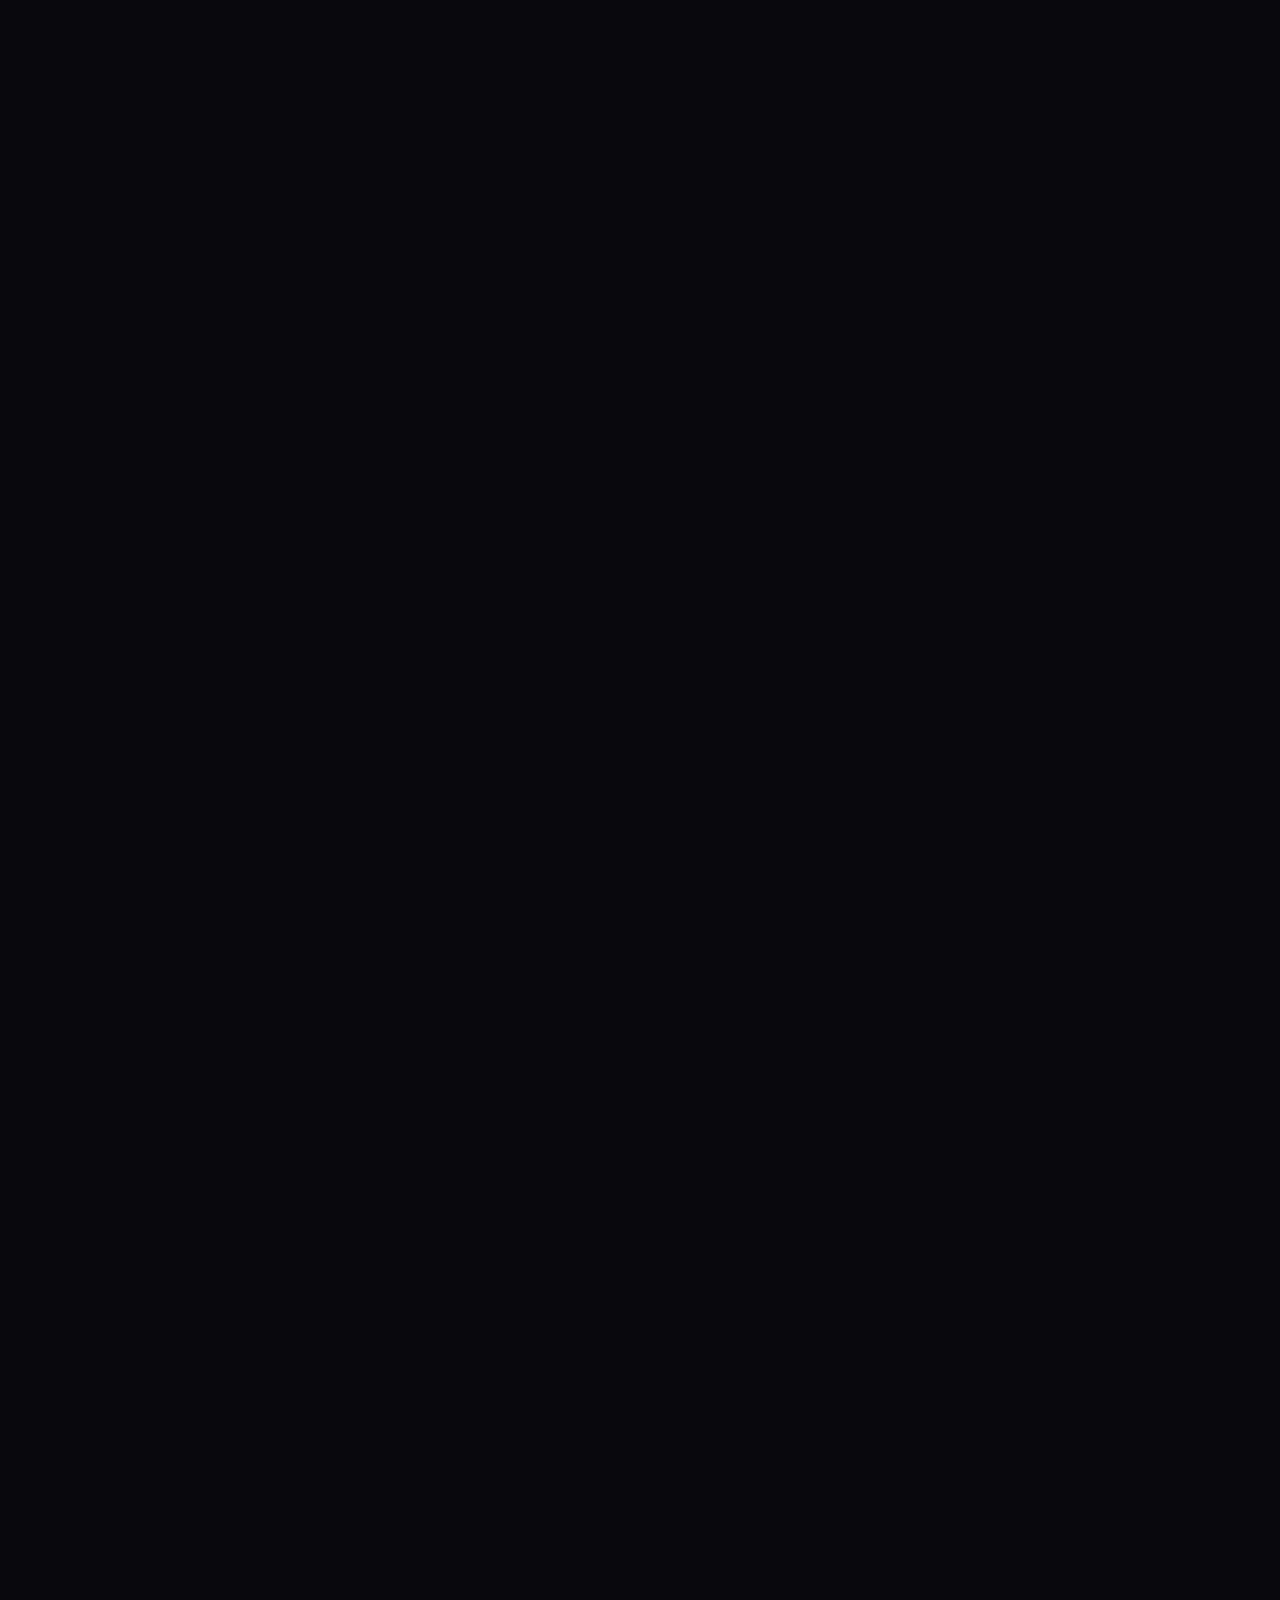
==== about-us.html @ 2cd02dc8 "template" ====
<!DOCTYPE html>
<html lang="en">

<!-- Mirrored from demo.shadow-themes.com/html/bringer/about-us.html by HTTrack Website Copier/3.x [XR&CO'2014], Tue, 04 Mar 2025 05:10:48 GMT -->
<head>
    <meta charset="UTF-8">
    <meta name="viewport" content="width=device-width, initial-scale=1.0">

    <!-- Page Title -->
    <title>Bringer | About Us</title>

    <!-- Google Fonts -->
    <link href="https://fonts.googleapis.com/css2?family=Inter:wght@400;600&amp;display=swap" rel="stylesheet">
    <!-- Config -->
    <link type="text/css" rel="stylesheet" href="css/config.css">
    <!-- Libraries -->
    <link type="text/css" rel="stylesheet" href="css/libs.css">
    <!-- Template Styles -->
    <link type="text/css" rel="stylesheet" href="css/style.css">
    <!-- Responsive -->
    <link type="text/css" rel="stylesheet" href="css/responsive.css">

    <!-- Favicon -->
    <link rel="icon" href="img/favicon.png" sizes="32x32">
</head>
<body>
    <!-- Header -->
    <header id="bringer-header" class="is-frosted is-sticky" data-appear="fade-down" data-unload="fade-up">
        <!-- Desktop Header -->
        <div class="bringer-header-inner">
            <!-- Header Logo -->
            <div class="bringer-header-lp">
                <a href="index-2.html" class="bringer-logo">
                    <img src="img/logo.png" alt="bringer." width="88" height="24">
                </a>
            </div>
            <!-- Main Menu -->
            <div class="bringer-header-mp">
                <nav class="bringer-nav">
                    <ul class="main-menu" data-stagger-appear="fade-down" data-stagger-delay="75">
                        <li>
                            <a href="#">Home</a>
                            <ul class="sub-menu">
                                <li>
                                    <a href="index.html">Home 01</a>
                                </li>
                                <li>
                                    <a href="home02.html">Home 02</a>
                                </li>
                                <li>
                                    <a href="home03.html">Home 03</a>
                                </li>
                                <li>
                                    <a href="home04.html">Home 04</a>
                                </li>
                                <li>
                                    <a href="home05.html">Home 05</a>
                                </li>
                                <li>
                                    <a href="home06.html">Home 06</a>
                                </li>
                                <li>
                                    <a href="home07.html">Home 07</a>
                                </li>
                                <li>
                                    <a href="home08.html">Home 08</a>
                                </li>
                            </ul>
                        </li>
                        <li class="current-menu-parent">
                            <a href="#">About Us</a>
                            <ul class="sub-menu">
                                <li class="current-menu-item">
                                    <a href="about-us.html">About Us</a>
                                </li>
                                <li>
                                    <a href="about-me.html">About Me</a>
                                </li>
                                <li>
                                    <a href="team-member.html">Team Member</a>
                                </li>
                            </ul>
                        </li>
                        <li>
                            <a href="#">Pages</a>
                            <ul class="sub-menu">
                                <li>
                                    <a href="services.html">Our Services</a>
                                </li>
                                <li>
                                    <a href="service-details.html">Service Details</a>
                                </li>
                                <li>
                                    <a href="pricing.html">Pricing</a>
                                </li>
                                <li>
                                    <a href="faq.html">F.A.Q.</a>
                                </li>
                                <li>
                                    <a href="testimonials.html">Testimonials</a>
                                </li>
                            </ul>
                        </li>
                        <li>
                            <a href="#">Portfolio</a>
                            <ul class="sub-menu">
                                <li>
                                    <a href="portfolio-infinite-list.html">Infinite List</a>
                                </li>
                                <li>
                                    <a href="portfolio-slider.html">Slider</a>
                                </li>
                                <li>
                                    <a href="portfolio-column.html">Column Cards</a>
                                </li>
                                <li>
                                    <a href="portfolio-grid.html">Classic Grid</a>
                                </li>
                                <li class="bringer-menu-divider"></li>
                                <li>
                                    <a href="portfolio-post01.html">Portfolio Details 01</a>
                                </li>
                                <li>
                                    <a href="portfolio-post02.html">Portfolio Details 02</a>
                                </li>
                                <li>
                                    <a href="portfolio-post03.html">Portfolio Details 03</a>
                                </li>
                            </ul>
                        </li>
                        <li>
                            <a href="contacts.html">Contacts</a>
                        </li>
                    </ul>
                </nav>
            </div>
            <!-- Header Button -->
            <div class="bringer-header-rp">
                <a href="contacts.html" class="bringer-button">Get a FREE Quote</a>
            </div>
        </div>
        <!-- Mobile Header -->
        <div class="bringer-mobile-header-inner">
            <a href="index-2.html" class="bringer-logo">
                <img src="img/logo.png" alt="bringer." width="88" height="24">
            </a>
            <a href="#" class="bringer-mobile-menu-toggler">
                <i class="bringer-menu-toggler-icon">
                    <span></span>
                    <span></span>
                    <span></span>
                </i>
            </a>
        </div>
    </header>

    <!-- Page Main -->
    <main id="bringer-main">
        <div class="stg-container">
            <!-- Section: Page Title -->
            <section class="backlight-bottom">
                <div class="stg-row">
                    <div class="stg-col-6 stg-offset-3 align-center stg-tp-col-10 stg-tp-offset-1">
                        <h1 class="bringer-page-title" data-appear="fade-up" data-unload="fade-up">About Us</h1>
                        <p class="bringer-large-text" data-split-appear="fade-up" data-split-unload="fade-up" data-delay="100">We are a passionate team of designers and developers Who believe 👽 in the power ⚡ of creativity.</p>
                    </div>
                </div>
            </section>

            <!-- Section: About Us -->
            <section class="divider-bottom">
                <div class="bringer-parallax-media stg-bottom-gap-l" data-appear="fade-up" data-delay="200" data-unload="fade-up">
                    <img class="bringer-lazy" src="img/null.png" data-src="img/inner-pages/about-us.jpg" alt="About Bringer" width="1920" height="960">
                </div>
                <div class="stg-row stg-large-gap stg-tp-normal-gap">
                    <div class="stg-col-6 stg-vertical-space-between stg-tp-bottom-gap-l" data-unload="fade-left">
                        <h2 data-split-appear="fade-up">Igniting brands that spark movements.</h2>
                        <div class="align-right" data-appear="fade-right">
                            <a href="portfolio-infinite-list.html" class="bringer-icon-link">
                                <div class="bringer-icon-link-content">
                                    <h6>
                                        Unleash your
                                        <br>
                                        Brand's potential
                                    </h6>
                                    <span class="bringer-label">Explore our work</span>
                                </div>
                                <div class="bringer-icon-wrap">
                                    <i class="bringer-icon bringer-icon-explore"></i>
                                </div>
                            </a><!-- .bringer-icon-link -->
                        </div>
                    </div>
                    <div class="stg-col-6" data-appear="fade-left" data-unload="fade-right" data-delay="100">
                        <p class="bringer-large-text">We help creative agencies, designers, and other creative people to connect with potential clients.</p>
                        <p>We're not just creatives; we're brand-whisperers, storytellers, and digital alchemists. We take your vision, infuse it with our spark, and craft unforgettable experiences that ignite imaginations and leave audiences begging for more. At Bringer, we don't just build brands, we build movements.</p>
                        <p>We are a team of passionate and experienced designers, developers, and marketers who specialize in helping businesses of all sizes achieve their goals. We believe that creativity is the key to success, and we are committed to helping our clients unleash their full potential.</p>
                        <p>We believe in the power of creativity. We help creative professionals create a strong online presence that showcases their work and tells their story.</p>
                    </div>
                </div>
            </section>

            <!-- Section: Team -->
            <section>
                <!-- Section Title -->
                <div class="stg-row bringer-section-title">
                    <div class="stg-col-8 stg-offset-2 stg-tp-col-10 stg-tp-offset-1">
                        <div class="align-center">
                            <h2 data-appear="fade-up" data-unload="fade-up">Meet the Team</h2>
                            <p class="bringer-large-text" data-split-appear="fade-up" data-split-unload="fade-up" data-delay="100">We are a team of passionate and experienced designers, developers, and marketers who specialize in helping businesses achieve their goals.</p>
                        </div>
                    </div>
                </div>
                <!-- Team Carousel -->
                <div class="swiper bringer-carousel" data-appear="fade-up" data-delay="200" data-tp-centered="0" data-unload="fade-up">
                    <div class="swiper-wrapper">
                        <!-- Carousel Item -->
                        <div class="bringer-block bringer-carousel-card swiper-slide">
                            <div class="bringer-carousel-card-image">
                                <img class="bringer-lazy" src="img/null.png" data-src="img/team/team01-thmb.jpg" alt="Elizabeth Riley" width="600" height="900">
                            </div>
                            <div class="bringer-carousel-card-footer">
                                <div class="bringer-carousel-card-title">
                                    <span class="bringer-meta">CEO, Founder</span>
                                    <h6>Elizabeth Riley</h6>
                                </div>
                                <span class="bringer-icon bringer-icon-explore"></span>
                            </div>
                            <a href="team-member.html"></a>
                        </div><!-- .bringer-carousel-card -->
                        <!-- Carousel Item -->
                        <div class="bringer-block bringer-carousel-card swiper-slide">
                            <div class="bringer-carousel-card-image">
                                <img class="bringer-lazy" src="img/null.png" data-src="img/team/team02-thmb.jpg" alt="John Belrose" width="600" height="900">
                            </div>
                            <div class="bringer-carousel-card-footer">
                                <div class="bringer-carousel-card-title">
                                    <span class="bringer-meta">Concept Artist</span>
                                    <h6>John Belrose</h6>
                                </div>
                                <span class="bringer-icon bringer-icon-explore"></span>
                            </div>
                            <a href="team-member.html"></a>
                        </div><!-- .bringer-carousel-card -->
                        <!-- Carousel Item -->
                        <div class="bringer-block bringer-carousel-card swiper-slide">
                            <div class="bringer-carousel-card-image">
                                <img class="bringer-lazy" src="img/null.png" data-src="img/team/team03-thmb.jpg" alt="Sonya Altena" width="600" height="900">
                            </div>
                            <div class="bringer-carousel-card-footer">
                                <div class="bringer-carousel-card-title">
                                    <span class="bringer-meta">Client Manager</span>
                                    <h6>Sonya Altena</h6>
                                </div>
                                <span class="bringer-icon bringer-icon-explore"></span>
                            </div>
                            <a href="team-member.html"></a>
                        </div><!-- .bringer-carousel-card -->
                        <!-- Carousel Item -->
                        <div class="bringer-block bringer-carousel-card swiper-slide">
                            <div class="bringer-carousel-card-image">
                                <img class="bringer-lazy" src="img/null.png" data-src="img/team/team04-thmb.jpg" alt="Nikolas Rome" width="600" height="900">
                            </div>
                            <div class="bringer-carousel-card-footer">
                                <div class="bringer-carousel-card-title">
                                    <span class="bringer-meta">Developer</span>
                                    <h6>Nikolas Rome</h6>
                                </div>
                                <span class="bringer-icon bringer-icon-explore"></span>
                            </div>
                            <a href="team-member.html"></a>
                        </div><!-- .bringer-carousel-card -->
                        <!-- Carousel Item -->
                        <div class="bringer-block bringer-carousel-card swiper-slide">
                            <div class="bringer-carousel-card-image">
                                <img class="bringer-lazy" src="img/null.png" data-src="img/team/team05-thmb.jpg" alt="Candy Tittensor" width="600" height="900">
                            </div>
                            <div class="bringer-carousel-card-footer">
                                <div class="bringer-carousel-card-title">
                                    <span class="bringer-meta">Design Artist</span>
                                    <h6>Candy Tittensor</h6>
                                </div>
                                <span class="bringer-icon bringer-icon-explore"></span>
                            </div>
                            <a href="team-member.html"></a>
                        </div><!-- .bringer-carousel-card -->
                    </div>
                    <!-- Pagination -->
                    <div class="swiper-pagination bringer-dots"></div>
                </div><!-- .bringer-carousel -->
            </section>

            <!-- Section: Our Story -->
            <section class="backlight-top">
                <div class="stg-row stg-large-gap stg-m-normal-gap">
                    <div class="stg-col-6 stg-tp-bottom-gap-l stg-m-bottom-gap" data-appear="fade-right" data-unload="fade-left">
                        <div class="bringer-parallax-media">
                            <img class="bringer-lazy" src="img/null.png" data-src="img/home/about02.jpg" alt="Our Story" width="960" height="960">
                        </div>
                    </div>
                    <div class="stg-col-6 stg-vertical-space-between" data-appear="fade-left" data-unload="fade-right">
                        <div>
                            <h2>From passion project To brand catalyst</h2>
                            <p class="bringer-large-text">Bringer wasn't born in a boardroom; it was born in a coffee shop, fueled by late-night brainstorming and a shared belief in the power of creativity.</p>
                            <p>We saw a digital landscape filled with noise and sameness, and we knew we had the spark to ignite something different. Today, we're a team of passionate storytellers, designers, and strategists who bring brands to life with vibrant visuals, captivating narratives, and data-driven campaigns.</p>
                        </div>
                        <a href="contacts.html" class="bringer-icon-link">
                            <div class="bringer-icon-wrap">
                                <i class="bringer-icon bringer-icon-explore"></i>
                            </div>
                            <div class="bringer-icon-link-content">
                                <h6>
                                    Join the
                                    <br>
                                    Movement
                                </h6>
                                <span class="bringer-label">Tell your story</span>
                            </div>
                        </a><!-- .bringer-icon-link -->
                    </div>
                </div>
            </section>

            <!-- Section: Services -->
            <section class="backlight-bottom divider-top">
                <!-- Section Intro -->
                <div class="stg-row stg-large-gap stg-bottom-gap-l">
                    <div class="stg-col-6 stg-tp-col-8 stg-tp-bottom-gap-l" data-unload="fade-left">
                        <h2 data-split-appear="fade-up">Unleashing the full spectrum of magic</h2>
                    </div>
                    <div class="stg-col-6 stg-tp-col-9 stg-tp-offset-3" data-unload="fade-right">
                        <p class="bringer-large-text" data-split-appear="fade-up" data-delay="100">We offer a wide range of creative services to help businesses of all sizes achieve their goals.</p>
                        <p data-appear="fade-up" data-delay="200">We believe in a holistic approach to branding. We don't just design logos or write copy; we craft strategies that touch every aspect of your brand's digital experience. From brand identity and website design to marketing campaigns and content creation, we're your one-stop shop for igniting the potential of your brand. Our services include:</p>
                    </div>
                </div>
                <!-- Services List -->
                <div class="bringer-detailed-list-wrap" data-appear="fade-up" data-unload="fade-up">
                    <ul class="bringer-detailed-list">
                        <li>
                            <div class="bringer-detailed-list-title">
                                <h4>Branding<span class="bringer-accent">.</span></h4>
                            </div>
                            <div class="bringer-detailed-list-description">
                                <p>We weave visual stories and craft strategic messaging that resonate at heartstrings, build unwavering trust, and turn customers into fervent brand champions. Imagine seeing your logo come alive, not just a symbol but a rallying cry, an unwavering beacon in a sea of sameness. That's the power of branding we unleash.</p>
                            </div>
                            <div class="bringer-detailed-list-button">
                                <span class="bringer-icon bringer-icon-explore"></span>
                            </div>
                            <a href="service-details.html"></a>
                        </li>
                        <li>
                            <div class="bringer-detailed-list-title">
                                <h4>Marketing<span class="bringer-accent">.</span></h4>
                            </div>
                            <div class="bringer-detailed-list-description">
                                <p>We design data-driven campaigns that crackle with energy, ignite engagement like wildfire, and turn clicks into conversions. Picture social media abuzz with your brand, blog posts sparking curiosity, and targeted ads finding their perfect match. We're the storm that propels your brand to ever-higher heights.</p>
                            </div>
                            <div class="bringer-detailed-list-button">
                                <span class="bringer-icon bringer-icon-explore"></span>
                            </div>
                            <a href="service-details.html"></a>
                        </li>
                        <li>
                            <div class="bringer-detailed-list-title">
                                <h4>Graphic Design<span class="bringer-accent">.</span></h4>
                            </div>
                            <div class="bringer-detailed-list-description">
                                <p>We craft visual masterpieces that sing your brand's story in vibrant colors and captivating shapes. From logos that lodge in minds to infographics that make complex ideas sing, we inject emotional punch and crystal-clear clarity into every pixel. Let your visuals become the unforgettable face of your brand.</p>
                            </div>
                            <div class="bringer-detailed-list-button">
                                <span class="bringer-icon bringer-icon-explore"></span>
                            </div>
                            <a href="service-details.html"></a>
                        </li>
                        <li>
                            <div class="bringer-detailed-list-title">
                                <h4>Web Design<span class="bringer-accent">.</span></h4>
                            </div>
                            <div class="bringer-detailed-list-description">
                                <p>We sculpt user-friendly websites that convert visitors into loyal devotees, seamlessly blending stunning aesthetics with intuitive navigation and flawless experiences for every screen. Imagine your website as a warm, inviting space where potential customers linger, explore, and ultimately succumb to its charms. We craft that digital haven.</p>
                            </div>
                            <div class="bringer-detailed-list-button">
                                <span class="bringer-icon bringer-icon-explore"></span>
                            </div>
                            <a href="service-details.html"></a>
                        </li>
                        <li>
                            <div class="bringer-detailed-list-title">
                                <h4>Content Creation<span class="bringer-accent">.</span></h4>
                            </div>
                            <div class="bringer-detailed-list-description">
                                <p>We weave compelling narratives into blog posts, website copy, and social media content that resonate with your audience like a well-loved symphony. Picture search engines whispering your brand's name, and customers sharing your story with eager ears. We craft the voice that makes your brand sing.</p>
                            </div>
                            <div class="bringer-detailed-list-button">
                                <span class="bringer-icon bringer-icon-explore"></span>
                            </div>
                            <a href="service-details.html"></a>
                        </li>
                    </ul>
                </div><!-- .bringer-detailed-list-wrap -->
                <div class="align-center stg-top-gap-l" data-appear="fade-up" data-unload="fade-up">
                    <a href="services.html" class="bringer-button">Explore All Services</a>
                </div>
            </section>

            <!-- Section: Our Passion -->
            <section>
                <div class="align-center stg-bottom-gap-l">
                    <h2 data-split-appear="fade-up" data-unload="fade-up">The fire that fuels our passion.</h2>
                    <p class="bringer-large-text" data-appear="fade-up" data-delay="100" data-unload="fade-up">At Bringer, we believe in the power of:</p>
                </div>

                <div class="bringer-grid-2cols" data-stagger-appear="zoom-in" data-delay="150" data-unload="fade-up">
                    <!-- Icon Box Icon -->
                    <div class="bringer-icon-box bringer-block">
                        <h4>Creativity<span class="bringer-accent">.</span></h4>
                        <p class="bringer-large-text">We dare to dream big and push boundaries, never settling for the ordinary.</p>
                        <div class="bringer-box-icon">
                            <i class="bringer-icon bringer-icon-creativity"></i>
                        </div>
                    </div><!-- .bringer-block -->
                    <!-- Icon Box Icon -->
                    <div class="bringer-icon-box bringer-block">
                        <h4>Collaboration<span class="bringer-accent">.</span></h4>
                        <p class="bringer-large-text">We thrive on diverse perspectives and believe in the magic of working together.</p>
                        <div class="bringer-box-icon">
                            <i class="bringer-icon bringer-icon-collab"></i>
                        </div>
                    </div><!-- .bringer-block -->
                    <!-- Icon Box Icon -->
                    <div class="bringer-icon-box bringer-block">
                        <h4>Impact<span class="bringer-accent">.</span></h4>
                        <p class="bringer-large-text">We're driven by a desire to make a difference, to create brands that move mountains.</p>
                        <div class="bringer-box-icon">
                            <i class="bringer-icon bringer-icon-impact"></i>
                        </div>
                    </div><!-- .bringer-block -->
                    <!-- Icon Box Icon -->
                    <div class="bringer-icon-box bringer-block">
                        <h4>Innovation<span class="bringer-accent">.</span></h4>
                        <p class="bringer-large-text">We stay ahead of the curve, embracing new technologies &amp; trends to keep your brand on top.</p>
                        <div class="bringer-box-icon">
                            <i class="bringer-icon bringer-icon-innovation"></i>
                        </div>
                    </div><!-- .bringer-block -->
                </div><!-- .bringer-grid -->
            </section>

            <!-- Section: Grid CTA -->
            <section class="backlight-top">
                <div class="bringer-bento-grid bringer-grid-cta">
                    <div class="is-large bringer-masked-block" data-appear="fade-right" data-unload="fade-left">
                        <div class="bringer-grid-cta-media bringer-masked-media" data-bg-src="img/cta/grid-cta-background.jpg">
                            <div class="bringer-grid-cta-heading">Need to amplify your voice?</div>
                        </div>
                        <div class="bringer-masked-content at-bottom-right">
                            <p class="bringer-large-text" data-appear="fade-right" data-delay="100">Let's chat about your goals &rarr;</p>
                        </div>
                    </div>
                    <div class="is-medium bringer-block" data-appear="fade-down" data-unload="fade-right">
                        <h3>We will design campaigns that make the world listen</h3>
                    </div>
                    <div class="is-small" data-appear="zoom-out" data-delay="100" data-unload="zoom-out">
                        <a href="contacts.html" class="bringer-square-button">
                            <span class="bringer-icon bringer-icon-explore"></span>
                        </a>
                    </div>
                    <div class="is-small" data-appear="zoom-out" data-delay="200" data-unload="zoom-out">
                        <img src="img/cta/grid-cta-02.jpg" alt="Let's Chat" width="960" height="960">
                    </div>
                </div>
            </section>

        </div><!-- .stg-container -->

        <!-- Footer -->
        <footer id="bringer-footer" data-appear="fade-up" data-unload="fade-down">
            <!-- Footer Widgets Area -->
            <div class="bringer-footer-widgets">
                <div class="stg-container">
                    <div class="stg-row" data-stagger-appear="fade-left" data-stagger-delay="100">
                        <div class="stg-col-5 stg-tp-col-12 stg-tp-bottom-gap-l">
                            <div class="bringer-info-widget">
                                <a href="index-2.html" class="bringer-logo footer-logo">
                                    <img src="img/logo.png" alt="bringer." width="88" height="24">
                                </a>
                                <div class="bringer-info-description">We are a passionate team of developers and designers who believe in the power of creativity. We help creative people create a strong online presence that shows their work and tells a story.</div>
                                <span class="bringer-label">Follow us:</span>
                                <ul class="bringer-socials-list" data-stagger-appear="fade-up" data-stagger-delay="75">
                                    <li>
                                        <a href="#" target="_blank" class="bringer-socials-facebook">
                                            <i></i>
                                        </a>
                                    </li>
                                    <li>
                                        <a href="#" target="_blank" class="bringer-socials-instagram">
                                            <i></i>
                                        </a>
                                    </li>
                                    <li>
                                        <a href="#" target="_blank" class="bringer-socials-x">
                                            <i></i>
                                        </a>
                                    </li>
                                    <li>
                                        <a href="#" target="_blank" class="bringer-socials-tiktok">
                                            <i></i>
                                        </a>
                                    </li>
                                    <li>
                                        <a href="#" target="_blank" class="bringer-socials-patreon">
                                            <i></i>
                                        </a>
                                    </li>
                                </ul>
                            </div>
                        </div>
                        <div class="stg-col-2 stg-offset-1 stg-tp-col-4 stg-m-col-4">
                            <div class="bringer-widget">
                                <h6>Services</h6>
                                <div class="bringer-menu-widget">
                                    <ul>
                                        <li><a href="service-details.html">Branding</a></li>
                                        <li><a href="service-details.html">Marketing</a></li>
                                        <li><a href="service-details.html">Graphic Design</a></li>
                                        <li><a href="service-details.html">Web Design</a></li>
                                        <li><a href="service-details.html">Content Creation</a></li>
                                    </ul>
                                </div>
                            </div><!-- .bringer-widget -->
                        </div>
                        <div class="stg-col-2 stg-tp-col-4 stg-m-col-4">
                            <div class="bringer-widget">
                                <h6>About Us</h6>
                                <div class="bringer-menu-widget">
                                    <ul>
                                        <li><a href="about-us.html">About Us</a></li>
                                        <li><a href="about-me.html">About Me</a></li>
                                        <li><a href="team-member.html">Our Team</a></li>
                                        <li><a href="testimonials.html">Testimonials</a></li>
                                        <li><a href="contacts.html">Get in Touch</a></li>
                                    </ul>
                                </div>
                            </div><!-- .bringer-widget -->
                        </div>
                        <div class="stg-col-2 stg-tp-col-4 stg-m-col-4">
                            <div class="bringer-widget">
                                <h6>Resources</h6>
                                <div class="bringer-menu-widget">
                                    <ul>
                                        <li><a href="pricing.html">Pricing</a></li>
                                        <li><a href="faq.html">Help Center</a></li>
                                        <li><a href="services.html">Our Services</a></li>
                                        <li><a href="#">Terms of Use</a></li>
                                        <li><a href="#">Privacy Policy</a></li>
                                    </ul>
                                </div>
                            </div><!-- .bringer-widget -->
                        </div>
                    </div><!-- .stg-row -->
                </div><!-- .stg-container -->
            </div><!-- .bringer-footer-widgets -->

            <!-- Footer Copyright Line -->
            <div class="bringer-footer-line stg-container">
                <div class="align-center">
                    Copyright &copy; 2024. All Rights Reserved.
                </div>
            </div><!-- bringer-footer-line -->
        </footer>
	</main>

    <!-- Right Click Protection Block -->
    <div class="bringer-rcp-wrap">
        <div class="bringer-rcp-overlay"></div>
        <div class="bringer-rcp-container">
            <h2>The context menu is not allowed on this page.</h2>
        </div>
    </div>

    <!-- Dynamic Backlight -->
    <div class="bringer-backlight"></div>

    <!-- JS Scripts -->
    <script src="js/lib/jquery.min.js"></script>
    <script src="js/lib/libs.js"></script>
    <script src="js/contact_form.js"></script>
    <script src="js/st-core.js"></script>
    <script src="js/classes.js"></script>
    <script src="js/main.js"></script>
</body>

<!-- Mirrored from demo.shadow-themes.com/html/bringer/about-us.html by HTTrack Website Copier/3.x [XR&CO'2014], Tue, 04 Mar 2025 05:10:48 GMT -->
</html>
---- css/config.css ----
/**
 * Author: Shadow Themes
 * Author URL: https://shadow-themes.com
 */

/* ============
   COLOR SCHEME
=============== */
:root {
    /* Used as body background and overlays */
    --bringer-s-body-bg: #07090D;

    /* Used as a background color for header, footer, and mobile navigation */
    --bringer-s-nav: #07090DCC;

    /* Used as a background color for block containers, sub-menus, and form inputs */
    --bringer-s-container-bg: #1A1D24;

    /* The same as the previous one but with transparency for frosted glass blocks */
    --bringer-s-container-frosted: #1A1D24EE;

    /* Used as a color for headings, page titles, button labels, and other bright text accents */
    --bringer-s-heading: #F5F7FA;

    /* It is the same as the previous one but with transparency. Used for labels, meta, and some hover effects */
    --bringer-s-heading-fade: #F5F7FAC0;

    /* Used as a color for general content */
    --bringer-s-text: #C5C7CE;

    /* A background color for accents, like buttons, highlighted blocks, etc. */
    --bringer-s-accent: #3F6EE9;

    /* A hovered button background color */
    --bringer-button-hover-bg: #3F6EE9D0;

    /* Used as a color for text accents */
    --bringer-s-text-accent: #5C9DFF;

    /* Used as a text color for accented blocks */
    --bringer-s-accented-text: var(--bringer-s-heading);

    /* Used as a primary border-color */
    --bringer-s-border: #F5F7FA27;

    /* Used as a border color for accented blocks */
    --bringer-s-border-accent: #5C9DFF80;
    
    /* A default semi-transparent border color for blocks with a shining effect */
    --bringer-s-border-mute: #F5F7FA0D;

    /* A semi-transparent border shining effect color */
    --bringer-s-border-highlight: #F5F7FA40;

    /* Used as a color for a backlight effect */
    --bringer-s-backlight: #F5F7FA12;

    /* Used as a color for block shadow */
    --bringer-s-box-shadow: #07090D10;

    /* The cursor-followed backlight color. It uses the primary backlight color */
    --bringer-s-cursor-light: var(--bringer-s-backlight);
    
    /* A horizontal side-fade gradient border color */
    --bringer-c-border-gradient: linear-gradient(to left, transparent, var(--bringer-s-border), transparent); 


    /* Main menu text color */
    --bringer-c-menu: var(--bringer-s-text);
    
    /* Main menu hovered item text color */
    --bringer-c-menu-hover: var(--bringer-s-heading);

    /* Main menu current item text color */
    --bringer-c-menu-active: var(--bringer-s-heading);
}

/* ==========
   TYPOGRAPHY
============= */
:root {
    /* === FONT GROUPS === */
    /* Headings Font Family */
    --bringer-t-heading-ff: 'Inter', sans-serif;
    
    /* Headings Font Weight */
    --bringer-t-heading-fw: 600;


    /* Content Font Family */
    --bringer-t-content-ff: 'Inter', sans-serif;

    /* Content Font Weight */
    --bringer-t-content-fw: 400;

    /* Content Font Letter Spacing */
    --bringer-t-content-ls: -0.01em;


    /* === MAIN MENU === */
    /* Main Menu Font Family */
    --bringer-t-menu-ff: var(--bringer-t-content-ff);

    /* Main Menu Font Weight */
    --bringer-t-menu-fw: var(--bringer-t-content-fw);

    /* Main Menu Font Size */
    --bringer-t-menu-fs: 14px;

    /* Main Menu Line Height */
    --bringer-t-menu-lh: 1.4em;

    /* Sub-Menu Font Family */
    --bringer-t-submenu-ff: var(--bringer-t-menu-ff);

    /* Main Menu Font Weight */
    --bringer-t-submenu-fw: var(--bringer-t-menu-fw);

    /* Main Menu Font Size */
    --bringer-t-submenu-fs: var(--bringer-t-menu-fs);

    /* Main Menu Line Heiight */
    --bringer-t-submenu-lh: var(--bringer-t-menu-lh);


    /* === FOOTER === */
    /* Footer Font Size */
    --bringer-t-footer-fs: 14px;

    /* Footer Text Line Height */
    --bringer-t-footer-lh: 1.4em;

    /* Social Icons Size */
    --bringer-socials-size: 24px;


    /* === HEADINGS === */
    /* H1 Heading font size */
    --bringer-t-h1-fs: 80px;

    /* H1 Heading letter spacing */
    --bringer-t-h1-ls: -0.05em;

    /* H1 Line Height */
    --bringer-t-h1-lh: 1.1em;

    /* H1 Margin */
    --bringer-t-h1-margin: -0.175em 0 0.338em -0.063em;


    /* H2 Heading font size */
    --bringer-t-h2-fs: 56px;

    /* H2 Heading letter spacing */
    --bringer-t-h2-ls: -0.05em;

    /* H2 Line Height */
    --bringer-t-h2-lh: 1.2em;

    /* H2 Margin */
    --bringer-t-h2-margin: -0.232em 0 0.482em -0.06em;


    /* H3 Heading font size */
    --bringer-t-h3-fs: 40px;

    /* H3 Heading letter spacing */
    --bringer-t-h3-ls: -0.05em;
    
    /* H3 Line Height */
    --bringer-t-h3-lh: 1.2em;

    /* H3 Margin */
    --bringer-t-h3-margin: -0.215em 0 0.65em -0.05em;


    /* H4 Heading font size */
    --bringer-t-h4-fs: 32px;

    /* H4 Heading letter spacing */
    --bringer-t-h4-ls: -0.05em;

    /* H4 Line Height */
    --bringer-t-h4-lh: 1.2em;

    /* H4 Margin */
    --bringer-t-h4-margin: -0.22em 0 0.813em -0.05em;


    /* H5 Heading font size */
    --bringer-t-h5-fs: 26px;

    /* H5 Heading letter spacing */
    --bringer-t-h5-ls: -0.02em;

    /* H5 Line Height */
    --bringer-t-h5-lh: 1.2em;

    /* H5 Margin */
    --bringer-t-h5-margin: -0.19em 0 1em -0.06em;


    /* H6 Heading font size */
    --bringer-t-h6-fs: 20px;

    /* H6 Heading letter spacing */
    --bringer-t-h6-ls: -0.02em;
                    
    /* H6 Line Height */
    --bringer-t-h6-lh: 1.2em;

    /* H6 Margin */
    --bringer-t-h6-margin: -0.2em 0 1.2em -0.038em;


    /* === CONTENT === */
    /* Content Large text Font Size */
    --bringer-t-large-fs: 22px;

    /* Content text Font Size */
    --bringer-t-content-fs: 16px;

    /* Content text Line Height */
    --bringer-t-content-lh: 1.4em;

    /* Meta Font Size */
    --bringer-t-meta-fs: 12px;

    /* Meta Letter Spacing */
    --bringer-t-meta-ls: 0.12em;

    /* Meta Font Weight */
    --bringer-t-meta-fw: 600;

    
    /* === FORMS AND FIELDS === */
    /* Button Font Size */
    --bringer-t-button-fs: 15px;

    /* Input Font Size */
    --bringer-t-input-fs: 14px;

    /* Input Line Height */
    --bringer-t-input-lh: 1.4em;
}

/* =======================
   DIMENSIONS AND SPACINGS
========================== */
:root {
    /* Header vertical spacing */
    --bringer-header-spacing: 16px;

    /* Main Menu items spacing */
    --bringer-menu-gap: 32px;

    /* Sub-menu container width */
    --bringer-sub-menu-width: 200px;

    /* Social Items list items spacing */
    --bringer-socials-gap: 32px;

    /* Section Spacing (Applies at the top and the bottom of each section) */
    --bringer-section-gap: 128px;


    /* Extra Large border radius */
    --bringer-xl-br: 48px;

    /* Large border radius */
    --bringer-large-br: 32px;

    /* Default border radius */
    --bringer-default-br: 24px;

    /* Small border radius */
    --bringer-small-br: 16px;

    /* Extra small border radius */
    --bringer-xs-br: 8px;


    /* Button padding */
    --bringer-button-spacing: 13px 24px 14px 24px;

    /* Button border radius */
    --bringer-button-br: var(--bringer-xs-br);


    /* Input field padding */
    --bringer-input-spacing: 16px 16px 16px 16px;

    /* Input field border radius */
    --bringer-input-br: var(--bringer-xs-br);

    /* Input field bottom margin */
    --bringer-input-gap: 24px;

    /* Shadow Themes Grid: Container */
    --stg-container-width: 1200px;

    /* Shadow Themes Grid: Default Gap */
    --stg-gap: 32px;
    --stg-d-gap: 32px;

    /* Shadow Themes Grid: Extra Small Gap */
    --stg-xs-gap: 8px;

    /* Shadow Themes Grid: Small Gap */
    --stg-small-gap: 16px;

    /* Shadow Themes Grid: Large Gap */
    --stg-large-gap: 64px;

    /* Shadow Themes Grid: Extra Large Gap */
    --stg-xl-gap: 128px;
}

/* =================
   RESPONSIVE VALUES
==================== */

/* === Tablet: Landscape === */
@media only screen and (max-width: 1279px) {
    :root {
        --stg-container-width: 976px;
        
        --bringer-t-h1-fs: 64px;
        --bringer-t-h2-fs: 45px;
        --bringer-t-h3-fs: 32px;
        --bringer-t-h4-fs: 26px;
        --bringer-t-h5-fs: 22px;
        --bringer-t-h6-fs: 18px;
        --bringer-t-large-fs: 18px;
        --bringer-t-content-fs: 14px;
        --bringer-t-footer-fs: 14px;
        --bringer-t-meta-fs: 10px;
        --bringer-t-button-fs: 14px;
        --bringer-t-input-fs: 14px;

        --bringer-header-spacing: 12px;

        --bringer-menu-gap: 24px;
        --bringer-socials-gap: 24px;
        --bringer-section-gap: 96px;

        --bringer-xl-br: 36px;
        --bringer-large-br: 24px;
        --bringer-default-br: 18px;
        --bringer-small-br: 12px;
        --bringer-xs-br: 6px;

        --stg-gap: 24px;
        --stg-d-gap: 24px;
        
        --stg-xs-gap: 6px;
        --stg-small-gap: 12px;
        --stg-large-gap: 48px;
        --stg-xl-gap: 96px;
        --bringer-section-gap: 96px;
    }
}

/* === Mobile Menu === */
@media only screen and (max-width: 960px) {
    :root {
        /* Main Menu Font Family */
        --bringer-t-menu-ff: var(--bringer-t-heading-ff);

        /* Main Menu Font Weight */
        --bringer-t-menu-fw: var(--bringer-t-heading-fw);

        /* Main Menu Font Size */
        --bringer-t-menu-fs: 32px;

        /* Main Menu Line Heiight */
        --bringer-t-menu-lh: 1.2em;

        /* Sub-Menu Font Family */
        --bringer-t-submenu-ff: var(--bringer-t-content-ff);

        /* Main Menu Font Weight */
        --bringer-t-submenu-fw: var(--bringer-t-content-fw);

        /* Main Menu Font Size */
        --bringer-t-submenu-fs: 16px;

        /* Main Menu Line Heiight */
        --bringer-t-submenu-lh: 1.4em;
    }
}

/* === Tablet: Portrait === */
@media only screen and (max-width: 960px) {
    :root {
        --bringer-t-h1-fs: 55px;
        --stg-container-width: 590px;
        --bringer-header-spacing: 12px;
    }
}

/* === Mobile Phones === */
@media only screen and (max-width: 739px) {
    :root {
        --stg-container-width: calc( 100svw - 2 * var( --stg-gap ));

        --bringer-t-h1-fs: 48px;
        --bringer-t-h2-fs: 32px;
        --bringer-t-h3-fs: 28px;
        --bringer-t-h4-fs: 24px;
        --bringer-t-h5-fs: 20px;
        --bringer-t-h6-fs: 18px;
        --bringer-t-large-fs: 17px;

        --bringer-xl-br: 32px;
        --bringer-large-br: 24px;
        --bringer-default-br: 16px;
        --bringer-small-br: 8px;
        --bringer-xs-br: 4px;

        --stg-gap: 20px;
        --stg-d-gap: 20px;
        
        --stg-xs-gap: 6px;
        --stg-small-gap: 12px;
        --stg-large-gap: 40px;
        --stg-xl-gap: 80px;
        --bringer-section-gap: 80px;

        --bringer-socials-gap: 12px;
    }
}

/* ==========
   SVG IMAGES
   ========== */ 
   :root {
    --icon-chevron-left: url("data:image/svg+xml,%3Csvg xmlns='http://www.w3.org/2000/svg' width='24' height='24'%3E%3Cpath d='m2 12 12.643 12L17 21.763 6.713 12 17 2.237 14.643 0Z'/%3E%3C/svg%3E");
    --icon-chevron-right: url("data:image/svg+xml,%3Csvg xmlns='http://www.w3.org/2000/svg' width='24' height='24'%3E%3Cpath d='M22 12 9.357 24 7 21.763 17.287 12 7 2.237 9.357 0Z'/%3E%3C/svg%3E");
    --icon-chevron-down: url("data:image/svg+xml,%3Csvg xmlns='http://www.w3.org/2000/svg' width='48' height='48'%3E%3Cpath d='M24 30 13 19.042 15.05 17 24 25.915 32.95 17 35 19.042Z'/%3E%3C/svg%3E");
    --icon-menu-chevron: url("data:image/svg+xml,%3Csvg xmlns='http://www.w3.org/2000/svg' width='48' height='48'%3E%3Cpath d='M31 24 20.042 35 18 32.95 26.915 24 18 15.05 20.042 13Z'/%3E%3C/svg%3E");
    --icon-arrow-explore: url("data:image/svg+xml,%3Csvg xmlns='http://www.w3.org/2000/svg' width='16' height='16'%3E%3Cpath d='M0 14.586 12.586 2H1V0h15v15h-2V3.415L1.414 16Z'/%3E%3C/svg%3E");
    --icon-star-empty: url("data:image/svg+xml,%3Csvg xmlns='http://www.w3.org/2000/svg' width='16' height='12'%3E%3Cpath d='M6 0 3.989 3.989 0 4.489l2.739 3.1L1.983 12 6 10.017 10.017 12l-.756-4.411L12 4.489l-3.991-.5Zm0 1.487 1.565 3.13 3.1.391-2.109 2.375.574 3.443L6 9.261l-3.13 1.565.574-3.443L1.33 5.009l3.1-.391Z'/%3E%3C/svg%3E");
    --icon-star-full: url("data:image/svg+xml,%3Csvg xmlns='http://www.w3.org/2000/svg' width='16' height='12'%3E%3Cpath d='m6 0 2.009 3.989 3.991.5-2.739 3.1.757 4.409L6 10.017 1.983 12l.756-4.411L0 4.489l3.989-.5Z'/%3E%3C/svg%3E");
    --icon-arrow-submit: url("data:image/svg+xml,%3Csvg xmlns='http://www.w3.org/2000/svg' width='32' height='32'%3E%3Cpath d='M-.001 17.21h27.4l-13.1 13.083 1.7 1.708 16-16-16-16-1.707 1.707 13.1 13.083H-.001Z'/%3E%3C/svg%3E");
    --icon-arrow-down: url("data:image/svg+xml,%3Csvg xmlns='http://www.w3.org/2000/svg' width='24' height='24'%3E%3Cpath d='M11.092-.001v20.548L1.28 10.719l-1.281 1.28 12 12 12-12-1.28-1.28-9.812 9.828V-.001Z'/%3E%3C/svg%3E");
    --icon-arrow-left: url("data:image/svg+xml,%3Csvg xmlns='http://www.w3.org/2000/svg' width='24' height='24'%3E%3Cpath d='M24.001 11.092H3.453l9.828-9.812-1.28-1.281-12 12 12 12 1.28-1.28-9.828-9.812h20.548Z'/%3E%3C/svg%3E");
    --icon-arrow-right: url("data:image/svg+xml,%3Csvg xmlns='http://www.w3.org/2000/svg' width='24' height='24'%3E%3Cpath d='M0 11.092h20.548L10.72 1.28 12 0l12 12-12 12-1.28-1.28 9.828-9.812H0Z'/%3E%3C/svg%3E");
    --icon-cross: url("data:image/svg+xml,%3Csvg xmlns='http://www.w3.org/2000/svg' width='20' height='20'%3E%3Cpath d='m17.076 19.436-7.077-7.077-7.077 7.077a1.668 1.668 0 0 1-2.359 0 1.668 1.668 0 0 1 0-2.359L7.639 10 .562 2.923a1.67 1.67 0 0 1 0-2.36 1.67 1.67 0 0 1 2.36 0L9.999 7.64 17.076.563a1.669 1.669 0 0 1 2.359 0 1.669 1.669 0 0 1 0 2.36L12.358 10l7.077 7.077a1.668 1.668 0 0 1 0 2.359 1.661 1.661 0 0 1-1.179.489 1.664 1.664 0 0 1-1.18-.489Z'/%3E%3C/svg%3E");

    --icon-creativity: url("data:image/svg+xml,%3Csvg xmlns='http://www.w3.org/2000/svg' width='32' height='32'%3E%3Cpath d='M8.023 28.999v-5.516a12.876 12.876 0 0 1-2.967-4.078 11.334 11.334 0 0 1-1.057-4.783A11.32 11.32 0 0 1 7.324 6.39a10.887 10.887 0 0 1 8.075-3.391 11.121 11.121 0 0 1 6.988 2.383 10.822 10.822 0 0 1 4 6.183l1.567 6.315a1.184 1.184 0 0 1-.213 1.063 1.158 1.158 0 0 1-.97.478h-2.656v4.368a2.406 2.406 0 0 1-.712 1.747 2.312 2.312 0 0 1-1.712.727h-2.94v2.736h-2.012V24.21h4.952a.4.4 0 0 0 .3-.118.414.414 0 0 0 .116-.3v-6.421h3.621l-1.274-5.3a8.9 8.9 0 0 0-3.3-5.07A9.19 9.19 0 0 0 15.4 5.058a9 9 0 0 0-6.639 2.775 9.23 9.23 0 0 0-2.749 6.749 9.462 9.462 0 0 0 .821 3.894 10.239 10.239 0 0 0 2.33 3.279l.872.82v6.424Zm7.846-11.973Zm-1.514 2.789h2.089l.15-1.487a3.06 3.06 0 0 0 .744-.3 2.156 2.156 0 0 0 .592-.486l1.31.618 1.044-1.813-1.161-.882a2.551 2.551 0 0 0 .144-.837 2.55 2.55 0 0 0-.144-.837l1.161-.882-1.044-1.813-1.31.618a2.161 2.161 0 0 0-.592-.486 3.06 3.06 0 0 0-.744-.3l-.15-1.487h-2.089l-.15 1.487a3.06 3.06 0 0 0-.744.3 2.161 2.161 0 0 0-.592.486l-1.31-.618-1.044 1.813 1.161.882a2.551 2.551 0 0 0-.144.837 2.551 2.551 0 0 0 .144.837l-1.161.882 1.044 1.813 1.31-.618a2.156 2.156 0 0 0 .592.486 3.06 3.06 0 0 0 .744.3Zm1.044-2.882a2.153 2.153 0 0 1-1.6-.672 2.246 2.246 0 0 1-.658-1.632 2.241 2.241 0 0 1 .658-1.63 2.156 2.156 0 0 1 1.6-.671 2.153 2.153 0 0 1 1.6.671 2.246 2.246 0 0 1 .658 1.632 2.242 2.242 0 0 1-.658 1.631 2.156 2.156 0 0 1-1.6.672Z'/%3E%3C/svg%3E");
    --icon-collab: url("data:image/svg+xml,%3Csvg xmlns='http://www.w3.org/2000/svg' width='32' height='32'%3E%3Cpath d='m15.993 12.778-4.344-4.389 4.344-4.39 4.357 4.389ZM1.5 27.999v-5.235a2.373 2.373 0 0 1 .679-1.714 2.3 2.3 0 0 1 1.646-.729h4.259a2.428 2.428 0 0 1 1.186.309 2.5 2.5 0 0 1 .915.862 7.238 7.238 0 0 0 2.549 2.223 6.936 6.936 0 0 0 3.259.795 7.018 7.018 0 0 0 3.287-.795 7.036 7.036 0 0 0 2.535-2.223 2.908 2.908 0 0 1 .947-.862 2.306 2.306 0 0 1 1.141-.309h4.259a2.308 2.308 0 0 1 1.663.729 2.381 2.381 0 0 1 .675 1.714v5.235h-8.98v-3.283a9.072 9.072 0 0 1-2.588 1.4 8.909 8.909 0 0 1-2.939.487 8.773 8.773 0 0 1-2.908-.491 9.327 9.327 0 0 1-2.605-1.4v3.287Zm3.839-9.611a3.64 3.64 0 0 1-2.683-1.128 3.716 3.716 0 0 1-1.116-2.711 3.7 3.7 0 0 1 1.116-2.729 3.669 3.669 0 0 1 2.683-1.11 3.652 3.652 0 0 1 2.7 1.11 3.729 3.729 0 0 1 1.1 2.729 3.746 3.746 0 0 1-1.1 2.711 3.623 3.623 0 0 1-2.7 1.129Zm21.308 0a3.64 3.64 0 0 1-2.683-1.128 3.716 3.716 0 0 1-1.116-2.711 3.7 3.7 0 0 1 1.116-2.729 3.668 3.668 0 0 1 2.683-1.11 3.652 3.652 0 0 1 2.7 1.11 3.729 3.729 0 0 1 1.1 2.729 3.746 3.746 0 0 1-1.1 2.711 3.623 3.623 0 0 1-2.699 1.129Z'/%3E%3C/svg%3E");
    --icon-impact: url("data:image/svg+xml,%3Csvg xmlns='http://www.w3.org/2000/svg' width='32' height='32'%3E%3Cpath d='M15.353 22.781a6.755 6.755 0 0 1-4.511-2.187 6.626 6.626 0 0 1-1.827-4.684 6.649 6.649 0 0 1 2.011-4.884 6.649 6.649 0 0 1 4.884-2.011 6.637 6.637 0 0 1 4.684 1.821 6.732 6.732 0 0 1 2.187 4.5l-1.994-.591a4.946 4.946 0 0 0-1.751-2.774 4.842 4.842 0 0 0-3.126-1.081 4.829 4.829 0 0 0-3.542 1.473 4.829 4.829 0 0 0-1.473 3.542 4.845 4.845 0 0 0 1.087 3.134 4.97 4.97 0 0 0 2.768 1.755Zm1.5 4.988a2.256 2.256 0 0 1-.474.051h-.474a11.6 11.6 0 0 1-4.645-.938 12.027 12.027 0 0 1-3.781-2.545 12.025 12.025 0 0 1-2.546-3.781 11.593 11.593 0 0 1-.938-4.644 11.6 11.6 0 0 1 .938-4.645 12.031 12.031 0 0 1 2.545-3.782 12.025 12.025 0 0 1 3.781-2.546 11.59 11.59 0 0 1 4.644-.938 11.6 11.6 0 0 1 4.645.938 12.03 12.03 0 0 1 3.782 2.546 12.026 12.026 0 0 1 2.546 3.781 11.594 11.594 0 0 1 .938 4.645v.468a2.2 2.2 0 0 1-.051.468l-1.83-.559v-.376a9.679 9.679 0 0 0-2.915-7.114 9.679 9.679 0 0 0-7.114-2.915 9.679 9.679 0 0 0-7.105 2.916 9.679 9.679 0 0 0-2.915 7.114 9.679 9.679 0 0 0 2.915 7.114 9.679 9.679 0 0 0 7.114 2.915h.376Zm9.258.231-5.685-5.7-1.362 4.118-3.158-10.511 10.511 3.158-4.118 1.362 5.7 5.685Z'/%3E%3C/svg%3E");
    --icon-innovation: url("data:image/svg+xml,%3Csvg xmlns='http://www.w3.org/2000/svg' width='32' height='32'%3E%3Cpath d='M15.999 29.999a2.906 2.906 0 0 1-1.656-.482 2.55 2.55 0 0 1-1.007-1.264h-.449a2.272 2.272 0 0 1-1.644-.673 2.165 2.165 0 0 1-.69-1.6v-4.981a10.193 10.193 0 0 1-3.7-3.734 9.871 9.871 0 0 1-1.354-5.017 9.77 9.77 0 0 1 3.054-7.267 10.26 10.26 0 0 1 7.446-2.982 10.26 10.26 0 0 1 7.446 2.981 9.77 9.77 0 0 1 3.054 7.268 9.83 9.83 0 0 1-1.351 5.036 10.249 10.249 0 0 1-3.7 3.711v4.981a2.165 2.165 0 0 1-.69 1.6 2.272 2.272 0 0 1-1.644.673h-.449a2.55 2.55 0 0 1-1.007 1.264 2.906 2.906 0 0 1-1.659.486Zm-3.111-4.023h6.222v-1.425h-6.221Zm0-2.768h6.222v-1.472h-6.221Zm-.311-3.749h2.495v-4.421l-3.332-3.253 1.3-1.273 2.959 2.887 2.956-2.885 1.3 1.273-3.333 3.253v4.421h2.495a8.46 8.46 0 0 0 3.422-2.9 7.411 7.411 0 0 0 1.322-4.308 7.6 7.6 0 0 0-2.372-5.655 7.983 7.983 0 0 0-5.794-2.315 7.982 7.982 0 0 0-5.794 2.315 7.6 7.6 0 0 0-2.372 5.655 7.41 7.41 0 0 0 1.322 4.308 8.459 8.459 0 0 0 3.427 2.899Zm3.422-6.06Zm0-1.53Z'/%3E%3C/svg%3E");

    --icon-check: url("data:image/svg+xml,%3Csvg xmlns='http://www.w3.org/2000/svg' width='16' height='12'%3E%3Cpath d='m5.501 12-5.5-5.289L2.02 4.78l3.482 3.3 8.481-8.083 2.019 1.959Z'/%3E%3C/svg%3E");

    /* Social Icons */
    --icon-social-500px: url("data:image/svg+xml,%3Csvg xmlns='http://www.w3.org/2000/svg' width='64' height='64'%3E%3Cpath d='M50.375 25.862a10.329 10.329 0 0 0-6.144 2.12 17.416 17.416 0 0 0-3.213 3.068q-.338.39-.394.391t-.338-.39a20.309 20.309 0 0 0-3.212-3.068 10.652 10.652 0 0 0-6.256-2.12q-5.129 0-7.722 5.244a3.113 3.113 0 0 1-.2.362q-.028.028-.2-.307-2.2-4.3-6.595-4.295a8.516 8.516 0 0 0-3.5.612 5.142 5.142 0 0 0-1.353 1.06 1.137 1.137 0 0 1-.338.223l.959-5.746h10.435V19H8.212L5.789 32.5h4.565l.4-.446a3.444 3.444 0 0 1 1.24-.948 4.667 4.667 0 0 1 2.2-.5 4.2 4.2 0 0 1 3.241 1.311 4.55 4.55 0 0 1 1.202 3.204 4.989 4.989 0 0 1-.592 2.315 5.444 5.444 0 0 1-1.606 1.9 3.694 3.694 0 0 1-2.255.753 3.987 3.987 0 0 1-2.2-.613 3.8 3.8 0 0 1-1.381-1.45 3.562 3.562 0 0 1-.479-1.673H5a6.372 6.372 0 0 0 .62 2.566 7.624 7.624 0 0 0 2.593 3.4 9.946 9.946 0 0 0 5.974 1.671 10.528 10.528 0 0 0 4.115-.781 8.6 8.6 0 0 0 2.706-1.729 7.55 7.55 0 0 0 1.466-1.84 3 3 0 0 0 .4-1.116 2.666 2.666 0 0 0 .508 1.06 11.676 11.676 0 0 0 1.466 1.9 8.517 8.517 0 0 0 2.48 1.73 8.131 8.131 0 0 0 3.55.779 10.654 10.654 0 0 0 6.088-1.952 17.491 17.491 0 0 0 3.157-2.957 2.733 2.733 0 0 1 .508-.558 3.821 3.821 0 0 1 .62.614 24.617 24.617 0 0 0 3.381 2.956 10.376 10.376 0 0 0 5.749 1.9 8.186 8.186 0 0 0 4.792-1.45 9.053 9.053 0 0 0 2.864-3.464 9.663 9.663 0 0 0 .959-4.212 10.167 10.167 0 0 0-.9-4.212 8.2 8.2 0 0 0-2.818-3.4 8.452 8.452 0 0 0-4.903-1.396ZM37.58 34.954a9.217 9.217 0 0 1-1.015 1.116 16.617 16.617 0 0 1-2.536 2.008 6.053 6.053 0 0 1-3.185 1.116 3.38 3.38 0 0 1-2.4-.893 3.67 3.67 0 0 1-1.127-1.785 4.91 4.91 0 0 1-.281-1.562 4.91 4.91 0 0 1 .282-1.562 3.67 3.67 0 0 1 1.127-1.785 3.38 3.38 0 0 1 2.4-.893 6.053 6.053 0 0 1 3.185 1.116 16.618 16.618 0 0 1 2.537 2.008 9.217 9.217 0 0 1 1.013 1.116Zm16.685 0a4.91 4.91 0 0 1-.281 1.562 3.67 3.67 0 0 1-1.128 1.784 3.417 3.417 0 0 1-2.423.893 7.342 7.342 0 0 1-4.453-2.063 13.855 13.855 0 0 1-2.256-2.176 13.855 13.855 0 0 1 2.255-2.175 7.342 7.342 0 0 1 4.458-2.064 3.417 3.417 0 0 1 2.424.893 3.67 3.67 0 0 1 1.127 1.785 4.91 4.91 0 0 1 .277 1.561Z'/%3E%3C/svg%3E");
    --icon-social-behance: url("data:image/svg+xml,%3Csvg xmlns='http://www.w3.org/2000/svg' width='64' height='64'%3E%3Cpath d='M6 16.022v31.981h15.5a15.642 15.642 0 0 0 3.577-.432 11.242 11.242 0 0 0 5.149-2.431 8.279 8.279 0 0 0 2.6-6.428 8.246 8.246 0 0 0-2.168-5.942 8.623 8.623 0 0 0-3.685-2.161 6.9 6.9 0 0 0 4.335-6.644 9.944 9.944 0 0 0-.434-3.133 6.178 6.178 0 0 0-2.764-3.3 13.822 13.822 0 0 0-7.045-1.51Zm35.332 2.972v2.917h11.977v-2.917Zm-28.287 2.482h6.774a5.784 5.784 0 0 1 2.656.432 3.155 3.155 0 0 1 2.005 3.241 3.4 3.4 0 0 1-1.68 3.188 5.336 5.336 0 0 1-2.6.595h-7.154Zm34.573 3.079a10.832 10.832 0 0 0-6.882 2.161 10.431 10.431 0 0 0-3.251 4.646 12.782 12.782 0 0 0-.812 4.43 11.585 11.585 0 0 0 2.222 7.4 10.457 10.457 0 0 0 4.715 3.188 12.97 12.97 0 0 0 4.008.647 9.979 9.979 0 0 0 7.37-2.647 10.744 10.744 0 0 0 2.656-4.538h-5.2a2.617 2.617 0 0 1-.65 1.027 4.826 4.826 0 0 1-1.517 1.188 5.192 5.192 0 0 1-2.438.595 4.8 4.8 0 0 1-4.444-2.106 6.218 6.218 0 0 1-.813-3.351h15.39a15.63 15.63 0 0 0-.759-5.888 9.869 9.869 0 0 0-3.251-4.754 9.955 9.955 0 0 0-6.344-1.998Zm-.162 4.376a4.256 4.256 0 0 1 3.306 1.191 5.932 5.932 0 0 1 1.355 3.4H42.58a9.2 9.2 0 0 1 .271-1.431 3.987 3.987 0 0 1 .759-1.513 4.507 4.507 0 0 1 1.49-1.161 5.129 5.129 0 0 1 2.358-.486Zm-34.411 4.807h7.641q5.094 0 5.094 4.592a3.691 3.691 0 0 1-2.33 3.674 6.925 6.925 0 0 1-2.872.54h-7.533Z'/%3E%3C/svg%3E");
    --icon-social-dribbble: url("data:image/svg+xml,%3Csvg xmlns='http://www.w3.org/2000/svg' width='64' height='64'%3E%3Cpath d='M32 8a23.486 23.486 0 0 0-12.125 3.313 22.827 22.827 0 0 0-8.562 8.563A23.485 23.485 0 0 0 8 32a23.485 23.485 0 0 0 3.313 12.125 23.294 23.294 0 0 0 8.562 8.625A23.83 23.83 0 0 0 32 56a23.83 23.83 0 0 0 12.125-3.25 23.776 23.776 0 0 0 8.625-8.625A23.83 23.83 0 0 0 56 32a23.83 23.83 0 0 0-3.25-12.125 23.294 23.294 0 0 0-8.625-8.562A23.486 23.486 0 0 0 32 8Zm0 4a19.979 19.979 0 0 1 7.188 1.313 20.275 20.275 0 0 1 6 3.688 11.952 11.952 0 0 1-1.688 1.937 24.432 24.432 0 0 1-8.625 5.188A103.116 103.116 0 0 0 27.438 12.5 20.417 20.417 0 0 1 32 12Zm-8.5 1.875A92.942 92.942 0 0 1 31 25.313a67.346 67.346 0 0 1-11.187 2 67 67 0 0 1-7.375.438 19.445 19.445 0 0 1 3.938-8.25 20.355 20.355 0 0 1 7.124-5.626Zm24.438 6.063a20.811 20.811 0 0 1 2.938 5.438A18.978 18.978 0 0 1 52 31.5a34.614 34.614 0 0 0-7.812-.812 52.152 52.152 0 0 0-5.937.375q-.5-1.125-1.562-3.312a28 28 0 0 0 9.563-5.937 14.3 14.3 0 0 0 1.686-1.876Zm-15.125 9q.875 1.813 1.375 2.875a28.131 28.131 0 0 0-10.875 6.125 42.17 42.17 0 0 0-6.437 7.125 19.9 19.9 0 0 1-3.562-6A19.315 19.315 0 0 1 12 32v-.25a66.91 66.91 0 0 0 7.875-.375 75.6 75.6 0 0 0 12.938-2.437Zm11.375 5.688a30.36 30.36 0 0 1 7.5.875 19.786 19.786 0 0 1-2.812 7.281 19.374 19.374 0 0 1-5.376 5.593 72.481 72.481 0 0 0-3.687-13.5q2.5-.25 4.375-.25Zm-8.437.938a65.282 65.282 0 0 1 4.062 14.874A19.817 19.817 0 0 1 32 52a20.054 20.054 0 0 1-6.5-1.062 19.24 19.24 0 0 1-5.687-3.062 39.213 39.213 0 0 1 5.813-6.437 24.61 24.61 0 0 1 10.124-5.876Z'/%3E%3C/svg%3E");
    --icon-social-facebook: url("data:image/svg+xml,%3Csvg xmlns='http://www.w3.org/2000/svg' width='64' height='64'%3E%3Cpath d='M37.5 8.003q-5.255 0-7.962 2.786-2.871 2.947-2.871 8.892v7.178H18v8.571h8.667v20.573h8.667v-20.57h6.933L44 26.859h-8.667v-5.731a5.439 5.439 0 0 1 .894-3.455 3.67 3.67 0 0 1 3.006-1.1H44v-8.2a47.517 47.517 0 0 0-6.5-.37Z'/%3E%3C/svg%3E");
    --icon-social-flickr: url("data:image/svg+xml,%3Csvg xmlns='http://www.w3.org/2000/svg' width='64' height='64'%3E%3Cpath d='M14.545 8a6.29 6.29 0 0 0-4.6 1.943A6.29 6.29 0 0 0 8 14.545v34.909a6.29 6.29 0 0 0 1.943 4.6A6.29 6.29 0 0 0 14.545 56h34.909a6.29 6.29 0 0 0 4.6-1.943A6.29 6.29 0 0 0 56 49.454V14.545a6.29 6.29 0 0 0-1.943-4.6A6.29 6.29 0 0 0 49.454 8Zm0 4.364h34.909a2.124 2.124 0 0 1 1.569.614 2.124 2.124 0 0 1 .613 1.568v34.908a2.124 2.124 0 0 1-.613 1.569 2.124 2.124 0 0 1-1.569.613H14.545a2.124 2.124 0 0 1-1.568-.613 2.124 2.124 0 0 1-.614-1.569V14.545a2.124 2.124 0 0 1 .614-1.568 2.124 2.124 0 0 1 1.568-.614Zm7.636 12a7.513 7.513 0 0 0-3.818 1.023 7.5 7.5 0 0 0-2.795 2.795A7.513 7.513 0 0 0 14.545 32a7.513 7.513 0 0 0 1.023 3.818 7.5 7.5 0 0 0 2.795 2.8 7.513 7.513 0 0 0 3.818 1.022A7.513 7.513 0 0 0 26 38.614a7.5 7.5 0 0 0 2.8-2.8A7.513 7.513 0 0 0 29.818 32a7.513 7.513 0 0 0-1.018-3.818 7.5 7.5 0 0 0-2.8-2.795 7.513 7.513 0 0 0-3.818-1.023Zm19.636 0A7.513 7.513 0 0 0 38 25.387a7.5 7.5 0 0 0-2.8 2.795A7.513 7.513 0 0 0 34.182 32a7.513 7.513 0 0 0 1.018 3.818 7.5 7.5 0 0 0 2.8 2.796 7.513 7.513 0 0 0 3.818 1.022 7.513 7.513 0 0 0 3.818-1.022 7.5 7.5 0 0 0 2.8-2.8A7.513 7.513 0 0 0 49.454 32a7.513 7.513 0 0 0-1.022-3.818 7.5 7.5 0 0 0-2.8-2.795 7.513 7.513 0 0 0-3.814-1.024Z'/%3E%3C/svg%3E");
    --icon-social-instagram: url("data:image/svg+xml,%3Csvg xmlns='http://www.w3.org/2000/svg' width='64' height='64'%3E%3Cpath d='M22.114 8a13.648 13.648 0 0 0-7.057 1.909 14.328 14.328 0 0 0-5.148 5.148A13.648 13.648 0 0 0 8 22.114v19.772a13.648 13.648 0 0 0 1.909 7.057 14.328 14.328 0 0 0 5.148 5.147A13.648 13.648 0 0 0 22.114 56h19.772a13.648 13.648 0 0 0 7.057-1.91 14.328 14.328 0 0 0 5.147-5.148A13.648 13.648 0 0 0 56 41.886V22.114a13.648 13.648 0 0 0-1.909-7.057 14.328 14.328 0 0 0-5.148-5.148A13.648 13.648 0 0 0 41.886 8Zm0 4.364h19.772a9.668 9.668 0 0 1 4.909 1.3 9.48 9.48 0 0 1 3.546 3.536 9.667 9.667 0 0 1 1.295 4.909v19.772a9.667 9.667 0 0 1-1.295 4.919 9.48 9.48 0 0 1-3.541 3.541 9.668 9.668 0 0 1-4.909 1.295H22.114a9.668 9.668 0 0 1-4.914-1.295 9.48 9.48 0 0 1-3.54-3.541 9.668 9.668 0 0 1-1.3-4.909V22.114a9.668 9.668 0 0 1 1.3-4.909 9.48 9.48 0 0 1 3.54-3.545 9.667 9.667 0 0 1 4.909-1.3Zm22.772 4.773a1.9 1.9 0 0 0-1.4.579 1.9 1.9 0 0 0-.58 1.4 1.9 1.9 0 0 0 .579 1.4 1.9 1.9 0 0 0 1.4.579 1.9 1.9 0 0 0 1.4-.579 1.9 1.9 0 0 0 .579-1.4 1.9 1.9 0 0 0-.579-1.4 1.9 1.9 0 0 0-1.4-.58ZM32 18.909a12.635 12.635 0 0 0-6.545 1.773 13.341 13.341 0 0 0-4.773 4.773A12.635 12.635 0 0 0 18.909 32a12.635 12.635 0 0 0 1.773 6.545 13.342 13.342 0 0 0 4.773 4.773A12.635 12.635 0 0 0 32 45.09a12.635 12.635 0 0 0 6.545-1.773 13.342 13.342 0 0 0 4.773-4.773A12.635 12.635 0 0 0 45.09 32a12.635 12.635 0 0 0-1.773-6.545 13.341 13.341 0 0 0-4.773-4.773A12.635 12.635 0 0 0 32 18.909Zm0 4.364a8.653 8.653 0 0 1 4.4 1.16 8.49 8.49 0 0 1 3.17 3.17 8.653 8.653 0 0 1 1.16 4.4 8.653 8.653 0 0 1-1.159 4.4 8.49 8.49 0 0 1-3.17 3.17 8.653 8.653 0 0 1-4.4 1.16 8.653 8.653 0 0 1-4.4-1.159 8.49 8.49 0 0 1-3.17-3.17 8.653 8.653 0 0 1-1.16-4.4 8.653 8.653 0 0 1 1.16-4.4 8.49 8.49 0 0 1 3.17-3.17 8.653 8.653 0 0 1 4.4-1.16Z'/%3E%3C/svg%3E");
    --icon-social-linkedin: url("data:image/svg+xml,%3Csvg xmlns='http://www.w3.org/2000/svg' width='64' height='64'%3E%3Cpath d='M14.819 8a5.668 5.668 0 0 0-4.106 1.67 5.5 5.5 0 0 0-1.712 4.091 5.609 5.609 0 0 0 1.711 4.125 5.571 5.571 0 0 0 4.072 1.705 5.571 5.571 0 0 0 4.071-1.7 5.569 5.569 0 0 0 1.712-4.091 5.626 5.626 0 0 0-1.676-4.091A5.5 5.5 0 0 0 14.819 8Zm28.194 15.273a10.6 10.6 0 0 0-5.812 1.568 9.285 9.285 0 0 0-3.148 3.478h-.142v-4.364H24.33V56h9.991V40.114a21.5 21.5 0 0 1 .274-3.954 5.574 5.574 0 0 1 1.506-3.069 5.371 5.371 0 0 1 3.7-1.159 4.639 4.639 0 0 1 3.623 1.368 6.048 6.048 0 0 1 1.369 3.273 26.337 26.337 0 0 1 .208 3.813V56h9.99V38.409a27.571 27.571 0 0 0-.889-7.773 9.9 9.9 0 0 0-3.491-5.386 12.774 12.774 0 0 0-7.598-1.977Zm-33.19.682V56h9.991V23.954Z'/%3E%3C/svg%3E");
    --icon-social-patreon: url("data:image/svg+xml,%3Csvg xmlns='http://www.w3.org/2000/svg' width='64' height='64'%3E%3Cpath d='M6 56V8h14v48Zm35-14a16.616 16.616 0 0 1-8.531-2.281 16.945 16.945 0 0 1-6.187-6.188 17.086 17.086 0 0 1 0-17.061 16.936 16.936 0 0 1 6.187-6.188A16.617 16.617 0 0 1 40.882 8h.236a16.61 16.61 0 0 1 8.414 2.282 16.949 16.949 0 0 1 6.188 6.188 17.1 17.1 0 0 1 0 17.062 16.952 16.952 0 0 1-6.188 6.188 16.613 16.613 0 0 1-8.4 2.281Z'/%3E%3C/svg%3E");
    --icon-social-pinterest: url("data:image/svg+xml,%3Csvg xmlns='http://www.w3.org/2000/svg' width='64' height='64'%3E%3Cpath d='M33.188 7a22.668 22.668 0 0 0-9.812 2.188A18.576 18.576 0 0 0 16 15.25a15.909 15.909 0 0 0-3 9.5 14.771 14.771 0 0 0 1.125 5.875 10.21 10.21 0 0 0 2.5 3.75 4.07 4.07 0 0 0 2.688 1.25q.625 0 1.125-1.437a7 7 0 0 0 .375-2.062 3.388 3.388 0 0 0-.562-1.25 12.208 12.208 0 0 1-1.125-2.187 8.672 8.672 0 0 1-.625-3.25 13.648 13.648 0 0 1 1.813-7.031 12.848 12.848 0 0 1 5-4.844 14.43 14.43 0 0 1 7.063-1.75 12.049 12.049 0 0 1 8.375 2.813 10.131 10.131 0 0 1 3.375 8.063 24.749 24.749 0 0 1-.812 6.25 14.942 14.942 0 0 1-2.815 6.123 6.579 6.579 0 0 1-5.312 2.75 4.626 4.626 0 0 1-3.219-1.219 3.994 3.994 0 0 1-1.344-3.094A12.176 12.176 0 0 1 31 30.688q.188-.875.781-2.75t.844-2.812A12.39 12.39 0 0 0 33 22.25a4.278 4.278 0 0 0-1.437-3.5 3.575 3.575 0 0 0-3.094-.625 5.372 5.372 0 0 0-3.156 2 7.714 7.714 0 0 0-1.375 4.688 11.51 11.51 0 0 0 .938 5l-.687 2.938q-1.5 6.188-2.125 9.438A50.106 50.106 0 0 0 21 51.125a41.808 41.808 0 0 0 .313 4.188l.125 1.375.125.188q.125.125.156.125a1.306 1.306 0 0 0 .219-.062l.188-.062a32.663 32.663 0 0 0 2.937-4.627 20 20 0 0 0 1.625-3.875q.375-1.312 1.125-4.437.625-2.937 1.125-4.812a5.842 5.842 0 0 0 2.938 2.688 9.065 9.065 0 0 0 3.875.875 13.1 13.1 0 0 0 8.625-3 16.6 16.6 0 0 0 5-7.312A25.158 25.158 0 0 0 51 23.313a15.107 15.107 0 0 0-2.562-8.625 16.126 16.126 0 0 0-6.469-5.656A19.488 19.488 0 0 0 33.188 7Z'/%3E%3C/svg%3E");
    --icon-social-tiktok: url("data:image/svg+xml,%3Csvg xmlns='http://www.w3.org/2000/svg' width='64' height='64'%3E%3Cpath d='M53 27.676A19.7 19.7 0 0 1 41.483 24v16.756a15.242 15.242 0 1 1-13.149-15.1v8.427a7 7 0 1 0 4.9 6.675V8h8.252a11.359 11.359 0 0 0 .175 2.079 11.452 11.452 0 0 0 5.057 7.521A11.387 11.387 0 0 0 53 19.493Z'/%3E%3C/svg%3E");
    --icon-social-tumblr: url("data:image/svg+xml,%3Csvg xmlns='http://www.w3.org/2000/svg' width='64' height='64'%3E%3Cpath d='M28.033 8a2.7 2.7 0 0 0-1.948.818 2.593 2.593 0 0 0-.835 1.909 9.227 9.227 0 0 1-3.618 7.227A21.357 21.357 0 0 1 18.92 19.8l-.835.409-.208.136q-1.67.545-.069 0a2.954 2.954 0 0 0-1.321 1.023 2.524 2.524 0 0 0-.486 1.5v4.841a2.593 2.593 0 0 0 .835 1.909 2.7 2.7 0 0 0 1.948.818h2.5V41.82a17.467 17.467 0 0 0 1.531 7.36 11.447 11.447 0 0 0 3.827 4.637A11.439 11.439 0 0 0 33.564 56a29.092 29.092 0 0 0 7.339-.886 22 22 0 0 0 4.453-1.7 10.289 10.289 0 0 0 1.67-1.091A2.564 2.564 0 0 0 48 50.278v-5.8a2.532 2.532 0 0 0-.417-1.4 2.869 2.869 0 0 0-1.043-.988 2.537 2.537 0 0 0-1.357-.307 2.668 2.668 0 0 0-1.357.443l-.069-.068-.069.069a12.345 12.345 0 0 1-1.739.751 9.847 9.847 0 0 1-3.479.682 2.96 2.96 0 0 1-1.252-.2 1.408 1.408 0 0 1-.417-.545l-.069-.136a3.375 3.375 0 0 1-.347-1.091v-10.84h6.887a2.7 2.7 0 0 0 1.948-.818 2.593 2.593 0 0 0 .835-1.909V21.57a2.593 2.593 0 0 0-.835-1.909 2.7 2.7 0 0 0-1.948-.818h-6.89v-8.116a2.593 2.593 0 0 0-.835-1.909A2.7 2.7 0 0 0 33.599 8Zm1.252 4.363h2.644V23.2H41.6v3.273h-9.671v15.136a6.746 6.746 0 0 0 .835 3.2A5.9 5.9 0 0 0 34.851 47a6.8 6.8 0 0 0 3.621 1.023 14.935 14.935 0 0 0 5.079-.955v2.25a8.84 8.84 0 0 1-2.645 1.294 22.755 22.755 0 0 1-7.3 1.022 7.354 7.354 0 0 1-4.453-1.227 8.023 8.023 0 0 1-2.226-3 12.323 12.323 0 0 1-.974-3.477 12.876 12.876 0 0 1-.209-2.114V26.068h-5.295v-2.113l.7-.34a20.243 20.243 0 0 0 3.444-2.421 13.832 13.832 0 0 0 2.957-3.649 15.247 15.247 0 0 0 1.735-5.182Z'/%3E%3C/svg%3E");
    --icon-social-vimeo: url("data:image/svg+xml,%3Csvg xmlns='http://www.w3.org/2000/svg' width='64' height='64'%3E%3Cpath d='M55.982 20.72q-.312 7.062-9.808 19.42Q36.364 53 29.617 53q-4.185 0-7.122-7.818l-3.874-14.376Q16.5 22.987 14 22.988q-.5 0-3.749 2.27L8 22.294q3.562-3.153 7-6.305 4.748-4.1 7.122-4.35 5.623-.568 6.872 7.755 1.374 8.891 1.937 11.1 1.624 7.44 3.562 7.44 1.5 0 4.529-4.823t3.218-7.345q.438-4.161-3.186-4.161a8.6 8.6 0 0 0-3.563.819q3.5-11.727 13.495-11.412 7.371.248 6.996 9.708Z'/%3E%3C/svg%3E");
    --icon-social-x: url("data:image/svg+xml,%3Csvg xmlns='http://www.w3.org/2000/svg' width='64' height='64'%3E%3Cpath d='M45.8 10h7.361L37.083 28.638 56 54H41.188l-11.6-15.382L16.313 54H8.948l17.2-19.936L8 10h15.188l10.488 14.06Zm-2.58 39.532h4.08l-26.326-35.3h-4.379Z'/%3E%3C/svg%3E");
    --icon-social-xing: url("data:image/svg+xml,%3Csvg xmlns='http://www.w3.org/2000/svg' width='64' height='64'%3E%3Cpath d='M44.168 8a4.369 4.369 0 0 0-1.409.239 3.788 3.788 0 0 0-1.233.682 4.705 4.705 0 0 0-1.021 1.33l-9.794 16.772a2.1 2.1 0 0 0-.282-.682l-4.438-7.432a4.614 4.614 0 0 0-1.2-1.431 4 4 0 0 0-2.536-.886h-6.55a3.584 3.584 0 0 0-1.515.341 2.94 2.94 0 0 0-1.233 1.091h-.07a2.955 2.955 0 0 0-.388 1.6 3.626 3.626 0 0 0 .388 1.534l.071.069 3.735 6.341-6.341 10.775a3.722 3.722 0 0 0-.352 1.6 2.682 2.682 0 0 0 .423 1.5 3.146 3.146 0 0 0 1.2 1.057 3.425 3.425 0 0 0 1.618.406h6.482a3.921 3.921 0 0 0 2.607-.886 4.114 4.114 0 0 0 1.127-1.431l2.255-3.886a3.677 3.677 0 0 0 .212.478l9.3 16.5a4.614 4.614 0 0 0 1.2 1.432 4.1 4.1 0 0 0 2.601.887h6.482a3.531 3.531 0 0 0 1.55-.375 2.97 2.97 0 0 0 1.233-1.092 2.853 2.853 0 0 0 .458-1.568 3.291 3.291 0 0 0-.35-1.533l-.071-.069-8.6-15.136L53.609 12.5a3.56 3.56 0 0 0 .389-1.5 2.582 2.582 0 0 0-.423-1.534 2.927 2.927 0 0 0-1.268-1.091A3.757 3.757 0 0 0 50.72 8Zm.282 4.364h4.016L35.22 35.136a1.709 1.709 0 0 0-.176.988 3.2 3.2 0 0 0 .247 1.125h-.07l.071.136v.069l8.031 14.182h-4.086L30.57 36.227l13.809-23.795Zm-26.49 8.591h4.016l.14.136 3.8 6.409-6.477 11.045h-4.016l5.847-9.886.071-.34a1.457 1.457 0 0 0 .212-.784 1.833 1.833 0 0 0-.211-.852l-.144-.273Z'/%3E%3C/svg%3E");
    --icon-social-youtube: url("data:image/svg+xml,%3Csvg xmlns='http://www.w3.org/2000/svg' width='64' height='64'%3E%3Cpath d='M31.999 10a143.129 143.129 0 0 0-20.355 1.512 8.873 8.873 0 0 0-4.915 2.338 8.217 8.217 0 0 0-2.544 4.675A73.86 73.86 0 0 0 2.999 32a73.86 73.86 0 0 0 1.186 13.475 8.134 8.134 0 0 0 2.578 4.675 9 9 0 0 0 4.88 2.337A143.13 143.13 0 0 0 31.999 54a143.13 143.13 0 0 0 20.355-1.512 9 9 0 0 0 4.88-2.338 8.134 8.134 0 0 0 2.58-4.675 74.058 74.058 0 0 0 1.185-13.509 72.936 72.936 0 0 0-1.185-13.441 8.217 8.217 0 0 0-2.545-4.675 8.873 8.873 0 0 0-4.914-2.338A143.133 143.133 0 0 0 31.999 10Zm0 4.4a139.458 139.458 0 0 1 19.728 1.444 4.323 4.323 0 0 1 2.4 1.169 4.347 4.347 0 0 1 1.289 2.336A68.944 68.944 0 0 1 56.536 32a68.942 68.942 0 0 1-1.115 12.65 4.347 4.347 0 0 1-1.289 2.338 4.323 4.323 0 0 1-2.4 1.169A139.457 139.457 0 0 1 31.999 49.6a139.458 139.458 0 0 1-19.728-1.443 4.323 4.323 0 0 1-2.4-1.168 4.347 4.347 0 0 1-1.29-2.339A68.943 68.943 0 0 1 7.46 32a68.942 68.942 0 0 1 1.115-12.65 4.347 4.347 0 0 1 1.289-2.338 4.323 4.323 0 0 1 2.4-1.168A138.47 138.47 0 0 1 31.999 14.4Zm-6.692 5.019v25.163l3.346-1.856 15.615-8.8L47.613 32l-3.346-1.925-15.615-8.8Zm4.461 7.563L38.621 32l-8.854 5.019Z'/%3E%3C/svg%3E");
}
---- css/libs.css ----
/**
 * Swiper 11.0.5
 * Most modern mobile touch slider and framework with hardware accelerated transitions
 * https://swiperjs.com
 *
 * Copyright 2014-2023 Vladimir Kharlampidi
 *
 * Released under the MIT License
 *
 * Released on: November 22, 2023
 */

@font-face{font-family:swiper-icons;src:url('data:application/font-woff;charset=utf-8;base64, [base64]//wADZ2x5ZgAAAywAAADMAAAD2MHtryVoZWFkAAABbAAAADAAAAA2E2+eoWhoZWEAAAGcAAAAHwAAACQC9gDzaG10eAAAAigAAAAZAAAArgJkABFsb2NhAAAC0AAAAFoAAABaFQAUGG1heHAAAAG8AAAAHwAAACAAcABAbmFtZQAAA/gAAAE5AAACXvFdBwlwb3N0AAAFNAAAAGIAAACE5s74hXjaY2BkYGAAYpf5Hu/j+W2+MnAzMYDAzaX6QjD6/4//Bxj5GA8AuRwMYGkAPywL13jaY2BkYGA88P8Agx4j+/8fQDYfA1AEBWgDAIB2BOoAeNpjYGRgYNBh4GdgYgABEMnIABJzYNADCQAACWgAsQB42mNgYfzCOIGBlYGB0YcxjYGBwR1Kf2WQZGhhYGBiYGVmgAFGBiQQkOaawtDAoMBQxXjg/wEGPcYDDA4wNUA2CCgwsAAAO4EL6gAAeNpj2M0gyAACqxgGNWBkZ2D4/wMA+xkDdgAAAHjaY2BgYGaAYBkGRgYQiAHyGMF8FgYHIM3DwMHABGQrMOgyWDLEM1T9/w8UBfEMgLzE////P/5//f/V/xv+r4eaAAeMbAxwIUYmIMHEgKYAYjUcsDAwsLKxc3BycfPw8jEQA/[base64]/uznmfPFBNODM2K7MTQ45YEAZqGP81AmGGcF3iPqOop0r1SPTaTbVkfUe4HXj97wYE+yNwWYxwWu4v1ugWHgo3S1XdZEVqWM7ET0cfnLGxWfkgR42o2PvWrDMBSFj/IHLaF0zKjRgdiVMwScNRAoWUoH78Y2icB/yIY09An6AH2Bdu/UB+yxopYshQiEvnvu0dURgDt8QeC8PDw7Fpji3fEA4z/PEJ6YOB5hKh4dj3EvXhxPqH/SKUY3rJ7srZ4FZnh1PMAtPhwP6fl2PMJMPDgeQ4rY8YT6Gzao0eAEA409DuggmTnFnOcSCiEiLMgxCiTI6Cq5DZUd3Qmp10vO0LaLTd2cjN4fOumlc7lUYbSQcZFkutRG7g6JKZKy0RmdLY680CDnEJ+UMkpFFe1RN7nxdVpXrC4aTtnaurOnYercZg2YVmLN/d/gczfEimrE/fs/bOuq29Zmn8tloORaXgZgGa78yO9/cnXm2BpaGvq25Dv9S4E9+5SIc9PqupJKhYFSSl47+Qcr1mYNAAAAeNptw0cKwkAAAMDZJA8Q7OUJvkLsPfZ6zFVERPy8qHh2YER+3i/BP83vIBLLySsoKimrqKqpa2hp6+jq6RsYGhmbmJqZSy0sraxtbO3sHRydnEMU4uR6yx7JJXveP7WrDycAAAAAAAH//wACeNpjYGRgYOABYhkgZgJCZgZNBkYGLQZtIJsFLMYAAAw3ALgAeNolizEKgDAQBCchRbC2sFER0YD6qVQiBCv/H9ezGI6Z5XBAw8CBK/m5iQQVauVbXLnOrMZv2oLdKFa8Pjuru2hJzGabmOSLzNMzvutpB3N42mNgZGBg4GKQYzBhYMxJLMlj4GBgAYow/P/PAJJhLM6sSoWKfWCAAwDAjgbRAAB42mNgYGBkAIIbCZo5IPrmUn0hGA0AO8EFTQAA');font-weight:400;font-style:normal}:root{--swiper-theme-color:#007aff}:host{position:relative;display:block;margin-left:auto;margin-right:auto;z-index:1}.swiper{margin-left:auto;margin-right:auto;position:relative;overflow:hidden;list-style:none;padding:0;z-index:1;display:block}.swiper-vertical>.swiper-wrapper{flex-direction:column}.swiper-wrapper{position:relative;width:100%;height:100%;z-index:1;display:flex;transition-property:transform;transition-timing-function:var(--swiper-wrapper-transition-timing-function,initial);box-sizing:content-box}.swiper-android .swiper-slide,.swiper-ios .swiper-slide,.swiper-wrapper{transform:translate3d(0px,0,0)}.swiper-horizontal{touch-action:pan-y}.swiper-vertical{touch-action:pan-x}.swiper-slide{flex-shrink:0;width:100%;height:100%;position:relative;transition-property:transform;display:block}.swiper-slide-invisible-blank{visibility:hidden}.swiper-autoheight,.swiper-autoheight .swiper-slide{height:auto}.swiper-autoheight .swiper-wrapper{align-items:flex-start;transition-property:transform,height}.swiper-backface-hidden .swiper-slide{transform:translateZ(0);-webkit-backface-visibility:hidden;backface-visibility:hidden}.swiper-3d.swiper-css-mode .swiper-wrapper{perspective:1200px}.swiper-3d .swiper-wrapper{transform-style:preserve-3d}.swiper-3d{perspective:1200px}.swiper-3d .swiper-cube-shadow,.swiper-3d .swiper-slide{transform-style:preserve-3d}.swiper-css-mode>.swiper-wrapper{overflow:auto;scrollbar-width:none;-ms-overflow-style:none}.swiper-css-mode>.swiper-wrapper::-webkit-scrollbar{display:none}.swiper-css-mode>.swiper-wrapper>.swiper-slide{scroll-snap-align:start start}.swiper-css-mode.swiper-horizontal>.swiper-wrapper{scroll-snap-type:x mandatory}.swiper-css-mode.swiper-vertical>.swiper-wrapper{scroll-snap-type:y mandatory}.swiper-css-mode.swiper-free-mode>.swiper-wrapper{scroll-snap-type:none}.swiper-css-mode.swiper-free-mode>.swiper-wrapper>.swiper-slide{scroll-snap-align:none}.swiper-css-mode.swiper-centered>.swiper-wrapper::before{content:'';flex-shrink:0;order:9999}.swiper-css-mode.swiper-centered>.swiper-wrapper>.swiper-slide{scroll-snap-align:center center;scroll-snap-stop:always}.swiper-css-mode.swiper-centered.swiper-horizontal>.swiper-wrapper>.swiper-slide:first-child{margin-inline-start:var(--swiper-centered-offset-before)}.swiper-css-mode.swiper-centered.swiper-horizontal>.swiper-wrapper::before{height:100%;min-height:1px;width:var(--swiper-centered-offset-after)}.swiper-css-mode.swiper-centered.swiper-vertical>.swiper-wrapper>.swiper-slide:first-child{margin-block-start:var(--swiper-centered-offset-before)}.swiper-css-mode.swiper-centered.swiper-vertical>.swiper-wrapper::before{width:100%;min-width:1px;height:var(--swiper-centered-offset-after)}.swiper-3d .swiper-slide-shadow,.swiper-3d .swiper-slide-shadow-bottom,.swiper-3d .swiper-slide-shadow-left,.swiper-3d .swiper-slide-shadow-right,.swiper-3d .swiper-slide-shadow-top{position:absolute;left:0;top:0;width:100%;height:100%;pointer-events:none;z-index:10}.swiper-3d .swiper-slide-shadow{background:rgba(0,0,0,.15)}.swiper-3d .swiper-slide-shadow-left{background-image:linear-gradient(to left,rgba(0,0,0,.5),rgba(0,0,0,0))}.swiper-3d .swiper-slide-shadow-right{background-image:linear-gradient(to right,rgba(0,0,0,.5),rgba(0,0,0,0))}.swiper-3d .swiper-slide-shadow-top{background-image:linear-gradient(to top,rgba(0,0,0,.5),rgba(0,0,0,0))}.swiper-3d .swiper-slide-shadow-bottom{background-image:linear-gradient(to bottom,rgba(0,0,0,.5),rgba(0,0,0,0))}.swiper-lazy-preloader{width:42px;height:42px;position:absolute;left:50%;top:50%;margin-left:-21px;margin-top:-21px;z-index:10;transform-origin:50%;box-sizing:border-box;border:4px solid var(--swiper-preloader-color,var(--swiper-theme-color));border-radius:50%;border-top-color:transparent}.swiper-watch-progress .swiper-slide-visible .swiper-lazy-preloader,.swiper:not(.swiper-watch-progress) .swiper-lazy-preloader{animation:swiper-preloader-spin 1s infinite linear}.swiper-lazy-preloader-white{--swiper-preloader-color:#fff}.swiper-lazy-preloader-black{--swiper-preloader-color:#000}@keyframes swiper-preloader-spin{0%{transform:rotate(0deg)}100%{transform:rotate(360deg)}}.swiper-virtual .swiper-slide{-webkit-backface-visibility:hidden;transform:translateZ(0)}.swiper-virtual.swiper-css-mode .swiper-wrapper::after{content:'';position:absolute;left:0;top:0;pointer-events:none}.swiper-virtual.swiper-css-mode.swiper-horizontal .swiper-wrapper::after{height:1px;width:var(--swiper-virtual-size)}.swiper-virtual.swiper-css-mode.swiper-vertical .swiper-wrapper::after{width:1px;height:var(--swiper-virtual-size)}:root{--swiper-navigation-size:44px}.swiper-button-next,.swiper-button-prev{position:absolute;top:var(--swiper-navigation-top-offset,50%);width:calc(var(--swiper-navigation-size)/ 44 * 27);height:var(--swiper-navigation-size);margin-top:calc(0px - (var(--swiper-navigation-size)/ 2));z-index:10;cursor:pointer;display:flex;align-items:center;justify-content:center;color:var(--swiper-navigation-color,var(--swiper-theme-color))}.swiper-button-next.swiper-button-disabled,.swiper-button-prev.swiper-button-disabled{opacity:.35;cursor:auto;pointer-events:none}.swiper-button-next.swiper-button-hidden,.swiper-button-prev.swiper-button-hidden{opacity:0;cursor:auto;pointer-events:none}.swiper-navigation-disabled .swiper-button-next,.swiper-navigation-disabled .swiper-button-prev{display:none!important}.swiper-button-next svg,.swiper-button-prev svg{width:100%;height:100%;object-fit:contain;transform-origin:center}.swiper-rtl .swiper-button-next svg,.swiper-rtl .swiper-button-prev svg{transform:rotate(180deg)}.swiper-button-prev,.swiper-rtl .swiper-button-next{left:var(--swiper-navigation-sides-offset,10px);right:auto}.swiper-button-next,.swiper-rtl .swiper-button-prev{right:var(--swiper-navigation-sides-offset,10px);left:auto}.swiper-button-lock{display:none}.swiper-button-next:after,.swiper-button-prev:after{font-family:swiper-icons;font-size:var(--swiper-navigation-size);text-transform:none!important;letter-spacing:0;font-variant:initial;line-height:1}.swiper-button-prev:after,.swiper-rtl .swiper-button-next:after{content:'prev'}.swiper-button-next,.swiper-rtl .swiper-button-prev{right:var(--swiper-navigation-sides-offset,10px);left:auto}.swiper-button-next:after,.swiper-rtl .swiper-button-prev:after{content:'next'}.swiper-pagination{position:absolute;text-align:center;transition:.3s opacity;transform:translate3d(0,0,0);z-index:10}.swiper-pagination.swiper-pagination-hidden{opacity:0}.swiper-pagination-disabled>.swiper-pagination,.swiper-pagination.swiper-pagination-disabled{display:none!important}.swiper-horizontal>.swiper-pagination-bullets,.swiper-pagination-bullets.swiper-pagination-horizontal,.swiper-pagination-custom,.swiper-pagination-fraction{bottom:var(--swiper-pagination-bottom,8px);top:var(--swiper-pagination-top,auto);left:0;width:100%}.swiper-pagination-bullets-dynamic{overflow:hidden;font-size:0}.swiper-pagination-bullets-dynamic .swiper-pagination-bullet{transform:scale(.33);position:relative}.swiper-pagination-bullets-dynamic .swiper-pagination-bullet-active{transform:scale(1)}.swiper-pagination-bullets-dynamic .swiper-pagination-bullet-active-main{transform:scale(1)}.swiper-pagination-bullets-dynamic .swiper-pagination-bullet-active-prev{transform:scale(.66)}.swiper-pagination-bullets-dynamic .swiper-pagination-bullet-active-prev-prev{transform:scale(.33)}.swiper-pagination-bullets-dynamic .swiper-pagination-bullet-active-next{transform:scale(.66)}.swiper-pagination-bullets-dynamic .swiper-pagination-bullet-active-next-next{transform:scale(.33)}.swiper-pagination-bullet{width:var(--swiper-pagination-bullet-width,var(--swiper-pagination-bullet-size,8px));height:var(--swiper-pagination-bullet-height,var(--swiper-pagination-bullet-size,8px));display:inline-block;border-radius:var(--swiper-pagination-bullet-border-radius,50%);background:var(--swiper-pagination-bullet-inactive-color,#000);opacity:var(--swiper-pagination-bullet-inactive-opacity, .2)}button.swiper-pagination-bullet{border:none;margin:0;padding:0;box-shadow:none;-webkit-appearance:none;appearance:none}.swiper-pagination-clickable .swiper-pagination-bullet{cursor:pointer}.swiper-pagination-bullet:only-child{display:none!important}.swiper-pagination-bullet-active{opacity:var(--swiper-pagination-bullet-opacity, 1);background:var(--swiper-pagination-color,var(--swiper-theme-color))}.swiper-pagination-vertical.swiper-pagination-bullets,.swiper-vertical>.swiper-pagination-bullets{right:var(--swiper-pagination-right,8px);left:var(--swiper-pagination-left,auto);top:50%;transform:translate3d(0px,-50%,0)}.swiper-pagination-vertical.swiper-pagination-bullets .swiper-pagination-bullet,.swiper-vertical>.swiper-pagination-bullets .swiper-pagination-bullet{margin:var(--swiper-pagination-bullet-vertical-gap,6px) 0;display:block}.swiper-pagination-vertical.swiper-pagination-bullets.swiper-pagination-bullets-dynamic,.swiper-vertical>.swiper-pagination-bullets.swiper-pagination-bullets-dynamic{top:50%;transform:translateY(-50%);width:8px}.swiper-pagination-vertical.swiper-pagination-bullets.swiper-pagination-bullets-dynamic .swiper-pagination-bullet,.swiper-vertical>.swiper-pagination-bullets.swiper-pagination-bullets-dynamic .swiper-pagination-bullet{display:inline-block;transition:.2s transform,.2s top}.swiper-horizontal>.swiper-pagination-bullets .swiper-pagination-bullet,.swiper-pagination-horizontal.swiper-pagination-bullets .swiper-pagination-bullet{margin:0 var(--swiper-pagination-bullet-horizontal-gap,4px)}.swiper-horizontal>.swiper-pagination-bullets.swiper-pagination-bullets-dynamic,.swiper-pagination-horizontal.swiper-pagination-bullets.swiper-pagination-bullets-dynamic{left:50%;transform:translateX(-50%);white-space:nowrap}.swiper-horizontal>.swiper-pagination-bullets.swiper-pagination-bullets-dynamic .swiper-pagination-bullet,.swiper-pagination-horizontal.swiper-pagination-bullets.swiper-pagination-bullets-dynamic .swiper-pagination-bullet{transition:.2s transform,.2s left}.swiper-horizontal.swiper-rtl>.swiper-pagination-bullets-dynamic .swiper-pagination-bullet{transition:.2s transform,.2s right}.swiper-pagination-fraction{color:var(--swiper-pagination-fraction-color,inherit)}.swiper-pagination-progressbar{background:var(--swiper-pagination-progressbar-bg-color,rgba(0,0,0,.25));position:absolute}.swiper-pagination-progressbar .swiper-pagination-progressbar-fill{background:var(--swiper-pagination-color,var(--swiper-theme-color));position:absolute;left:0;top:0;width:100%;height:100%;transform:scale(0);transform-origin:left top}.swiper-rtl .swiper-pagination-progressbar .swiper-pagination-progressbar-fill{transform-origin:right top}.swiper-horizontal>.swiper-pagination-progressbar,.swiper-pagination-progressbar.swiper-pagination-horizontal,.swiper-pagination-progressbar.swiper-pagination-vertical.swiper-pagination-progressbar-opposite,.swiper-vertical>.swiper-pagination-progressbar.swiper-pagination-progressbar-opposite{width:100%;height:var(--swiper-pagination-progressbar-size,4px);left:0;top:0}.swiper-horizontal>.swiper-pagination-progressbar.swiper-pagination-progressbar-opposite,.swiper-pagination-progressbar.swiper-pagination-horizontal.swiper-pagination-progressbar-opposite,.swiper-pagination-progressbar.swiper-pagination-vertical,.swiper-vertical>.swiper-pagination-progressbar{width:var(--swiper-pagination-progressbar-size,4px);height:100%;left:0;top:0}.swiper-pagination-lock{display:none}.swiper-scrollbar{border-radius:var(--swiper-scrollbar-border-radius,10px);position:relative;touch-action:none;background:var(--swiper-scrollbar-bg-color,rgba(0,0,0,.1))}.swiper-scrollbar-disabled>.swiper-scrollbar,.swiper-scrollbar.swiper-scrollbar-disabled{display:none!important}.swiper-horizontal>.swiper-scrollbar,.swiper-scrollbar.swiper-scrollbar-horizontal{position:absolute;left:var(--swiper-scrollbar-sides-offset,1%);bottom:var(--swiper-scrollbar-bottom,4px);top:var(--swiper-scrollbar-top,auto);z-index:50;height:var(--swiper-scrollbar-size,4px);width:calc(100% - 2 * var(--swiper-scrollbar-sides-offset,1%))}.swiper-scrollbar.swiper-scrollbar-vertical,.swiper-vertical>.swiper-scrollbar{position:absolute;left:var(--swiper-scrollbar-left,auto);right:var(--swiper-scrollbar-right,4px);top:var(--swiper-scrollbar-sides-offset,1%);z-index:50;width:var(--swiper-scrollbar-size,4px);height:calc(100% - 2 * var(--swiper-scrollbar-sides-offset,1%))}.swiper-scrollbar-drag{height:100%;width:100%;position:relative;background:var(--swiper-scrollbar-drag-bg-color,rgba(0,0,0,.5));border-radius:var(--swiper-scrollbar-border-radius,10px);left:0;top:0}.swiper-scrollbar-cursor-drag{cursor:move}.swiper-scrollbar-lock{display:none}.swiper-zoom-container{width:100%;height:100%;display:flex;justify-content:center;align-items:center;text-align:center}.swiper-zoom-container>canvas,.swiper-zoom-container>img,.swiper-zoom-container>svg{max-width:100%;max-height:100%;object-fit:contain}.swiper-slide-zoomed{cursor:move;touch-action:none}.swiper .swiper-notification{position:absolute;left:0;top:0;pointer-events:none;opacity:0;z-index:-1000}.swiper-free-mode>.swiper-wrapper{transition-timing-function:ease-out;margin:0 auto}.swiper-grid>.swiper-wrapper{flex-wrap:wrap}.swiper-grid-column>.swiper-wrapper{flex-wrap:wrap;flex-direction:column}.swiper-fade.swiper-free-mode .swiper-slide{transition-timing-function:ease-out}.swiper-fade .swiper-slide{pointer-events:none;transition-property:opacity}.swiper-fade .swiper-slide .swiper-slide{pointer-events:none}.swiper-fade .swiper-slide-active{pointer-events:auto}.swiper-fade .swiper-slide-active .swiper-slide-active{pointer-events:auto}.swiper-cube{overflow:visible}.swiper-cube .swiper-slide{pointer-events:none;-webkit-backface-visibility:hidden;backface-visibility:hidden;z-index:1;visibility:hidden;transform-origin:0 0;width:100%;height:100%}.swiper-cube .swiper-slide .swiper-slide{pointer-events:none}.swiper-cube.swiper-rtl .swiper-slide{transform-origin:100% 0}.swiper-cube .swiper-slide-active,.swiper-cube .swiper-slide-active .swiper-slide-active{pointer-events:auto}.swiper-cube .swiper-slide-active,.swiper-cube .swiper-slide-next,.swiper-cube .swiper-slide-prev{pointer-events:auto;visibility:visible}.swiper-cube .swiper-cube-shadow{position:absolute;left:0;bottom:0px;width:100%;height:100%;opacity:.6;z-index:0}.swiper-cube .swiper-cube-shadow:before{content:'';background:#000;position:absolute;left:0;top:0;bottom:0;right:0;filter:blur(50px)}.swiper-cube .swiper-slide-next+.swiper-slide{pointer-events:auto;visibility:visible}.swiper-cube .swiper-slide-shadow-cube.swiper-slide-shadow-bottom,.swiper-cube .swiper-slide-shadow-cube.swiper-slide-shadow-left,.swiper-cube .swiper-slide-shadow-cube.swiper-slide-shadow-right,.swiper-cube .swiper-slide-shadow-cube.swiper-slide-shadow-top{z-index:0;-webkit-backface-visibility:hidden;backface-visibility:hidden}.swiper-flip{overflow:visible}.swiper-flip .swiper-slide{pointer-events:none;-webkit-backface-visibility:hidden;backface-visibility:hidden;z-index:1}.swiper-flip .swiper-slide .swiper-slide{pointer-events:none}.swiper-flip .swiper-slide-active,.swiper-flip .swiper-slide-active .swiper-slide-active{pointer-events:auto}.swiper-flip .swiper-slide-shadow-flip.swiper-slide-shadow-bottom,.swiper-flip .swiper-slide-shadow-flip.swiper-slide-shadow-left,.swiper-flip .swiper-slide-shadow-flip.swiper-slide-shadow-right,.swiper-flip .swiper-slide-shadow-flip.swiper-slide-shadow-top{z-index:0;-webkit-backface-visibility:hidden;backface-visibility:hidden}.swiper-creative .swiper-slide{-webkit-backface-visibility:hidden;backface-visibility:hidden;overflow:hidden;transition-property:transform,opacity,height}.swiper-cards{overflow:visible}.swiper-cards .swiper-slide{transform-origin:center bottom;-webkit-backface-visibility:hidden;backface-visibility:hidden;overflow:hidden}

/* --- photoswipe.css --- */
/*! PhotoSwipe main CSS by Dmitry Semenov | photoswipe.com | MIT license */
/*
	Styles for basic PhotoSwipe functionality (sliding area, open/close transitions)
*/
/* pswp = photoswipe */
.pswp {
  display: none;
  position: absolute;
  width: 100%;
  height: 100%;
  left: 0;
  top: 0;
  overflow: hidden;
  -ms-touch-action: none;
  touch-action: none;
  z-index: 1500;
  -webkit-text-size-adjust: 100%;
  /* create separate layer, to avoid paint on window.onscroll in webkit/blink */
  -webkit-backface-visibility: hidden;
  outline: none; }
  .pswp * {
    -webkit-box-sizing: border-box;
            box-sizing: border-box; }
  .pswp img {
    max-width: none; }

/* style is added when JS option showHideOpacity is set to true */
.pswp--animate_opacity {
  /* 0.001, because opacity:0 doesn't trigger Paint action, which causes lag at start of transition */
  opacity: 0.001;
  will-change: opacity;
  /* for open/close transition */
  -webkit-transition: opacity 333ms cubic-bezier(0.4, 0, 0.22, 1);
          transition: opacity 333ms cubic-bezier(0.4, 0, 0.22, 1); }

.pswp--open {
  display: block; }

.pswp--zoom-allowed .pswp__img {
  /* autoprefixer: off */
  cursor: -webkit-zoom-in;
  cursor: -moz-zoom-in;
  cursor: zoom-in; }

.pswp--zoomed-in .pswp__img {
  /* autoprefixer: off */
  cursor: -webkit-grab;
  cursor: -moz-grab;
  cursor: grab; }

.pswp--dragging .pswp__img {
  /* autoprefixer: off */
  cursor: -webkit-grabbing;
  cursor: -moz-grabbing;
  cursor: grabbing; }

/*
	Background is added as a separate element.
	As animating opacity is much faster than animating rgba() background-color.
*/
.pswp__bg {
  position: absolute;
  left: 0;
  top: 0;
  width: 100%;
  height: 100%;
  background: #000;
  opacity: 0;
  -webkit-transform: translateZ(0);
          transform: translateZ(0);
  -webkit-backface-visibility: hidden;
  will-change: opacity; }

.pswp__scroll-wrap {
  position: absolute;
  left: 0;
  top: 0;
  width: 100%;
  height: 100%;
  overflow: hidden; }

.pswp__container,
.pswp__zoom-wrap {
  -ms-touch-action: none;
  touch-action: none;
  position: absolute;
  left: 0;
  right: 0;
  top: 0;
  bottom: 0; }

/* Prevent selection and tap highlights */
.pswp__container,
.pswp__img {
  -webkit-user-select: none;
  -moz-user-select: none;
  -ms-user-select: none;
      user-select: none;
  -webkit-tap-highlight-color: transparent;
  -webkit-touch-callout: none; }

.pswp__zoom-wrap {
  position: absolute;
  width: 100%;
  -webkit-transform-origin: left top;
  -ms-transform-origin: left top;
  transform-origin: left top;
  /* for open/close transition */
  -webkit-transition: -webkit-transform 333ms cubic-bezier(0.4, 0, 0.22, 1);
          transition: transform 333ms cubic-bezier(0.4, 0, 0.22, 1); }

.pswp__bg {
  will-change: opacity;
  /* for open/close transition */
  -webkit-transition: opacity 333ms cubic-bezier(0.4, 0, 0.22, 1);
          transition: opacity 333ms cubic-bezier(0.4, 0, 0.22, 1); }

.pswp--animated-in .pswp__bg,
.pswp--animated-in .pswp__zoom-wrap {
  -webkit-transition: none;
  transition: none; }

.pswp__container,
.pswp__zoom-wrap {
  -webkit-backface-visibility: hidden; }

.pswp__item {
  position: absolute;
  left: 0;
  right: 0;
  top: 0;
  bottom: 0;
  overflow: hidden; }

.pswp__img {
  position: absolute;
  width: auto;
  height: auto;
  top: 0;
  left: 0; }

/*
	stretched thumbnail or div placeholder element (see below)
	style is added to avoid flickering in webkit/blink when layers overlap
*/
.pswp__img--placeholder {
  -webkit-backface-visibility: hidden; }

/*
	div element that matches size of large image
	large image loads on top of it
*/
.pswp__img--placeholder--blank {
  background: #222; }

.pswp--ie .pswp__img {
  width: 100% !important;
  height: auto !important;
  left: 0;
  top: 0; }

/*
	Error message appears when image is not loaded
	(JS option errorMsg controls markup)
*/
.pswp__error-msg {
  position: absolute;
  left: 0;
  top: 50%;
  width: 100%;
  text-align: center;
  font-size: 14px;
  line-height: 16px;
  margin-top: -8px;
  color: #CCC; }

.pswp__error-msg a {
  color: #CCC;
  text-decoration: underline; }

/* --- PSWP UI --- */
body .pswp__ui--fit .pswp__top-bar {
    padding: 0;
}
.pswp__ui--fit .pswp__top-bar button.pswp__button {
    right: 44px;
    top: 40px;
}

/*! PhotoSwipe Default UI CSS by Dmitry Semenov | photoswipe.com | MIT license */
/*

  Contents:

  1. Buttons
  2. Share modal and links
  3. Index indicator ("1 of X" counter)
  4. Caption
  5. Loading indicator
  6. Additional styles (root element, top bar, idle state, hidden state, etc.)

*/
/*

  1. Buttons

 */
/* <button> css reset */
.pswp__button {
  width: 44px;
  height: 44px;
  position: relative;
  background: none;
  cursor: pointer;
  overflow: visible;
  -webkit-appearance: none;
  display: block;
  border: 0;
  padding: 0;
  margin: 0;
  -webkit-transition: opacity 0.2s;
  transition: opacity 0.2s;
  -webkit-box-shadow: none;
  box-shadow: none;
}
.pswp__button svg {
  pointer-events: none;
}
.pswp__button:focus,
.pswp__button:hover {
  opacity: 1;
}

.pswp__button:active {
  outline: none;
  opacity: 0.9;
}

.pswp__button::-moz-focus-inner {
  padding: 0;
  border: 0;
}

/* pswp__ui--over-close class it added when mouse is over element that should close gallery */
.pswp__ui--over-close .pswp__button--close {
  opacity: 1;
}

/* no arrows on touch screens */
.pswp--touch .pswp__button--arrow--left,
.pswp--touch .pswp__button--arrow--right {
  visibility: hidden;
}

/*
  Arrow buttons hit area
  (icon is added to :before pseudo-element)
*/
.pswp__scroll-wrap {
  cursor: grab;
}

/*

  2. Share modal/popup and links

 */
.pswp__counter,
.pswp__share-modal {
  -webkit-user-select: none;
  -moz-user-select: none;
  -ms-user-select: none;
  user-select: none;
}

.pswp__share-modal {
  display: block;
  background: rgba(0, 0, 0, 0.5);
  width: 100%;
  height: 100%;
  top: 0;
  left: 0;
  padding: 10px;
  position: absolute;
  z-index: 1600;
  opacity: 0;
  -webkit-transition: opacity 0.25s ease-out;
  transition: opacity 0.25s ease-out;
  -webkit-backface-visibility: hidden;
  will-change: opacity;
}

.pswp__share-modal--hidden {
  display: none;
}

.pswp__share-tooltip {
  z-index: 1620;
  position: absolute;
  background: #FFF;
  top: 56px;
  border-radius: 2px;
  display: block;
  width: auto;
  right: 44px;
  -webkit-box-shadow: 0 2px 5px rgba(0, 0, 0, 0.25);
  box-shadow: 0 2px 5px rgba(0, 0, 0, 0.25);
  -webkit-transform: translateY(6px);
  -ms-transform: translateY(6px);
  transform: translateY(6px);
  -webkit-transition: -webkit-transform 0.25s;
  transition: transform 0.25s;
  -webkit-backface-visibility: hidden;
  will-change: transform;
}

.pswp__share-tooltip a {
  display: block;
  padding: 8px 12px;
  color: #000;
  text-decoration: none;
  font-size: 14px;
  line-height: 18px;
}

.pswp__share-tooltip a:hover {
  text-decoration: none;
  color: #000;
}

.pswp__share-tooltip a:first-child {
  /* round corners on the first/last list item */
  border-radius: 2px 2px 0 0;
}

.pswp__share-tooltip a:last-child {
  border-radius: 0 0 2px 2px;
}

.pswp__share-modal--fade-in {
  opacity: 1;
}

.pswp__share-modal--fade-in .pswp__share-tooltip {
  -webkit-transform: translateY(0);
  -ms-transform: translateY(0);
  transform: translateY(0);
}

/* increase size of share links on touch devices */
.pswp--touch .pswp__share-tooltip a {
  padding: 16px 12px;
}

a.pswp__share--facebook:before {
  content: '';
  display: block;
  width: 0;
  height: 0;
  position: absolute;
  top: -12px;
  right: 15px;
  border: 6px solid transparent;
  border-bottom-color: #FFF;
  -webkit-pointer-events: none;
  -moz-pointer-events: none;
  pointer-events: none;
}

a.pswp__share--facebook:hover {
  background: #3E5C9A;
  color: #FFF;
}

a.pswp__share--facebook:hover:before {
  border-bottom-color: #3E5C9A;
}

a.pswp__share--twitter:hover {
  background: #55ACEE;
  color: #FFF;
}

a.pswp__share--pinterest:hover {
  background: #CCC;
  color: #CE272D;
}

a.pswp__share--download:hover {
  background: #DDD;
}

/*

  3. Index indicator ("1 of X" counter)

 */
.pswp__counter {
  position: absolute;
  left: 0;
  top: 0;
  height: 44px;
  font-size: 13px;
  line-height: 44px;
  color: #FFF;
  opacity: 0.75;
  padding: 0 10px;
}

/*

  4. Caption

 */
.pswp__caption {
  position: absolute;
  left: 0;
  bottom: 0;
  width: 100%;
  min-height: 44px;
}

.pswp__caption small {
  font-size: 11px;
  color: #BBB;
}

.pswp__caption__center {
  text-align: left;
  max-width: 420px;
  margin: 0 auto;
  font-size: 13px;
  padding: 10px;
  line-height: 20px;
  color: #CCC;
}

.pswp__caption--empty {
  display: none;
}

/* Fake caption element, used to calculate height of next/prev image */
.pswp__caption--fake {
  visibility: hidden;
}

/*

  5. Loading indicator (preloader)

  You can play with it here - https://codepen.io/dimsemenov/pen/yyBWoR

 */
.pswp__preloader {
  width: 44px;
  height: 44px;
  position: absolute;
  top: 0;
  left: 50%;
  margin-left: -22px;
  opacity: 0;
  -webkit-transition: opacity 0.25s ease-out;
  transition: opacity 0.25s ease-out;
  will-change: opacity;
  direction: ltr;
}

.pswp__preloader__icn {
  width: 20px;
  height: 20px;
  margin: 12px;
}

.pswp__preloader--active {
  opacity: 1;
}

.pswp__preloader--active .pswp__preloader__icn {
  /* We use .gif in browsers that don't support CSS animation */
  background: url("[data-uri]") 0 0 no-repeat;
}

.pswp--css_animation .pswp__preloader--active {
  opacity: 1;
}

.pswp--css_animation .pswp__preloader--active .pswp__preloader__icn {
  -webkit-animation: clockwise 500ms linear infinite;
  animation: clockwise 500ms linear infinite;
}

.pswp--css_animation .pswp__preloader--active .pswp__preloader__donut {
  -webkit-animation: donut-rotate 1000ms cubic-bezier(0.4, 0, 0.22, 1) infinite;
  animation: donut-rotate 1000ms cubic-bezier(0.4, 0, 0.22, 1) infinite;
}

.pswp--css_animation .pswp__preloader__icn {
  background: none;
  opacity: 0.75;
  width: 14px;
  height: 14px;
  position: absolute;
  left: 15px;
  top: 15px;
  margin: 0;
}

.pswp--css_animation .pswp__preloader__cut {
  /*
      The idea of animating inner circle is based on Polymer ("material") loading indicator
       by Keanu Lee https://blog.keanulee.com/2014/10/20/the-tale-of-three-spinners.html
    */
  position: relative;
  width: 7px;
  height: 14px;
  overflow: hidden;
}

.pswp--css_animation .pswp__preloader__donut {
  -webkit-box-sizing: border-box;
  box-sizing: border-box;
  width: 14px;
  height: 14px;
  border: 2px solid #FFF;
  border-radius: 50%;
  border-left-color: transparent;
  border-bottom-color: transparent;
  position: absolute;
  top: 0;
  left: 0;
  background: none;
  margin: 0;
}

@media screen and (max-width: 1024px) {
  .pswp__preloader {
    position: relative;
    left: auto;
    top: auto;
    margin: 0;
    float: right;
  }
}

@-webkit-keyframes clockwise {
  0% {
    -webkit-transform: rotate(0deg);
    transform: rotate(0deg);
  }

  100% {
    -webkit-transform: rotate(360deg);
    transform: rotate(360deg);
  }
}

@keyframes clockwise {
  0% {
    -webkit-transform: rotate(0deg);
    transform: rotate(0deg);
  }

  100% {
    -webkit-transform: rotate(360deg);
    transform: rotate(360deg);
  }
}

@-webkit-keyframes donut-rotate {
  0% {
    -webkit-transform: rotate(0);
    transform: rotate(0);
  }

  50% {
    -webkit-transform: rotate(-140deg);
    transform: rotate(-140deg);
  }

  100% {
    -webkit-transform: rotate(0);
    transform: rotate(0);
  }
}

@keyframes donut-rotate {
  0% {
    -webkit-transform: rotate(0);
    transform: rotate(0);
  }

  50% {
    -webkit-transform: rotate(-140deg);
    transform: rotate(-140deg);
  }

  100% {
    -webkit-transform: rotate(0);
    transform: rotate(0);
  }
}

/*

  6. Additional styles

 */
/* root element of UI */
.pswp__ui {
  -webkit-font-smoothing: antialiased;
  visibility: visible;
  opacity: 1;
  z-index: 1550;
}

/* top black bar with buttons and "1 of X" indicator */
.pswp__top-bar {
  position: absolute;
  left: 0;
  top: 0;
  height: 44px;
  width: 100%;
}

.pswp__caption,
.pswp__top-bar,
.pswp--has_mouse .pswp__button--arrow--left,
.pswp--has_mouse .pswp__button--arrow--right {
  -webkit-backface-visibility: hidden;
}

/* pswp--has_mouse class is added only when two subsequent mousemove events occur */
.pswp--has_mouse .pswp__button--arrow--left,
.pswp--has_mouse .pswp__button--arrow--right {
  visibility: visible;
}
.pswp__caption {
  background-color: rgba(0, 0, 0, 0.25);
}
/* pswp__ui--fit class is added when main image "fits" between top bar and bottom bar (caption) */
.pswp__ui--fit .pswp__caption {
  background-color: rgba(0, 0, 0, 0.3);
}

/* pswp__ui--idle class is added when mouse isn't moving for several seconds (JS option timeToIdle) */
.pswp__ui--idle .pswp__top-bar {
  opacity: 0;
}

/*
  pswp__ui--hidden class is added when controls are hidden
  e.g. when user taps to toggle visibility of controls
*/
.pswp__ui--hidden .pswp__top-bar,
.pswp__ui--hidden .pswp__caption,
.pswp__ui--hidden .pswp__button--arrow--left,
.pswp__ui--hidden .pswp__button--arrow--right {
  /* Force paint & create composition layer for controls. */
  opacity: 0.001;
}

/* pswp__ui--one-slide class is added when there is just one item in gallery */
.pswp__ui--one-slide .pswp__button--arrow--left,
.pswp__ui--one-slide .pswp__button--arrow--right,
.pswp__ui--one-slide .pswp__counter {
  display: none;
}

.pswp__element--disabled {
  display: none !important;
}

.pswp--minimal--dark .pswp__top-bar {
  background: none;
}

/* New Styles */
.pswp-video-wrapper,
img.pswp__img {
  border: 5px solid #000;
  box-shadow: 0 0 15px hsla(0, 0%, 0%, .8);
}

.pswp__ui--idle .pswp__top-bar {
  opacity: 1;
}

.pswp__counter {
  display: none;
}

.pswp__ui--fit .pswp__top-bar {
  background: none;
  box-sizing: border-box;
}
.admin-bar .pswp__ui--fit .pswp__top-bar {
  background: none;
  box-sizing: border-box;
  padding: 44px 0 0 10px;
}
.pswp_item_wrapper {
  position: relative;
}
.pswp__caption {
  display: flex;
  flex-direction: row;
  align-items: flex-end;
  background: transparent!important;
}
.pswp__caption .pswp__caption__center:empty {
  display: none;
}
.pswp__caption .pswp__caption__center {
  text-shadow: 0 1px #000;
  color: #fff;
  text-align: center;
    font-size: 12px;
    line-height: 150%;
    word-wrap: break-word;
    padding: 13px 50px;
    border-radius: 3px 3px 0 0;
    margin: 0 auto;
    max-width: 100%;
  background: rgba(0,0,0,0.65);
}

.pswp-video-wrapper {
  position: absolute;
  left: 50%;
  top: 50%;
  transform: translate(-50%,-50%);
}
.pswp-video-wrapper iframe {
  display: block;
  width: 100%;
  height: 100%;
}

.pswp__item {
  pointer-events: none;
}

.pswp__ui--fit .pswp__top-bar button.pswp__button {
    width: 40px;
    height: 40px;
    float: none;
    position: absolute;
    right: 25px;
    top: 25px;
  display: flex;
  justify-content: center;
  align-items: center;
}
---- css/style.css ----
/*
Author: Shadow Themes
Author URL: https://shadow-themes.com
Name: Bringer | Creative Multipurpose
Version: 1.0
License: Themeforest

=================
Table of Contents
=================
01. GENERAL
    1.1 - Basics Styles
    1.2 - BrickWall Styles
    1.3 - Selection

02. TYPOGRAPHY
    2.1 - Basics Typography
    2.2 - Blockquote
    2.3 - Lists
    2.4 - Marked List
    2.5 - Headings
    2.6 - Alignment

03. FORMS AND FIELDS

04. HEADER
    4.1 - General Header
    4.2 - Main Menu
    4.3 - Sub-Menu
    4.4 - Mobile Menu Container

05. MAIN CONTAINER

06. FOOTER
    6.1 - General Footer
    6.2 - Footer Widgets
    6.3 - Footer Line
    6.4 - Socials List

07. HERO SECTIONS
    7.1 - Info Line
    7.2 - Layout 01
    7.3 - Layout 02
    7.4 - Layout 03
    7.5 - Layout 04 
    7.6 - Layout 05 
    7.7 - Layout 06 
    7.8 - Layout 07 
    7.9 - Layout 08 

08. SCROLLING ELEMENTS
    8.1 - Smooth Scroll 
    8.2 - Mask Fill Text 
    8.3 - Expanded Section 

09. ELEMENTS
    9.1 - Base Grid
    9.2 - Lazy Loader 
    9.3 - Masked Block 
    9.4 - Icons 
    9.5 - Block Item 
    9.6 - Tags List 
    9.7 - Link with Arrow 
    9.8 - Icon Link 
    9.9 - Square Button 
   9.10 - Price Card 
   9.11 - Marquee List 
   9.12 - Counter Block 
   9.13 - Porftolio Grid Card 
   9.14 - Portfolio Short List 
   9.15 - Testimonials Grid Card 
   9.16 - Carousel Card 
   9.17 - List with Preview 
   9.18 - Carousel (Swiper) 
   9.19 - Detailed List 
   9.20 - Image Box 
   9.21 - Icon Box 
   9.22 - Grid More Masked 
   9.23 - Price Table Card 
   9.24 - FAQ List 
   9.25 - Toggles 
   9.26 - Swiper Slider 
   9.27 - Fullscreen Slider 
   9.28 - Portfolio Next Post 
   9.29 - Bento Grid Block 
   9.30 - Meta List 
   9.31 - Masked CTA 
   9.32 - Member Contacts 
   9.33 - Infinite List 
   9.34 - Column Listing Item 
   9.35 - Grid CTA 
   9.36 - CTA with Image 
   9.37 - Right Click Protection 

10. PHOTOSWIPE

11. HOVER STATES

12. ANIMATIONS
    12.1 - Keyframes
    12.2 - Entrance Animations
    
====================================== */

/** ===========
    01. GENERAL
    =========== */
@import url("stg.css");

* {
   box-sizing: border-box;
   outline: none;
}
:root {
    --bringer-border-mask: linear-gradient(#000, #000) content-box content-box, linear-gradient(#000, #000);
}
body,
html {
   padding: 0;
   margin: 0;
   min-height: 100%;
   max-width: 100vw;
}
body {
    overflow-x: hidden;
    position: relative;
    -webkit-tap-highlight-color: transparent;
    font-family: var(--bringer-t-content-ff);
    font-size: var(--bringer-t-content-fs);
    line-height: var(--bringer-t-content-lh);
    letter-spacing: var(--bringer-t-content-ls);
    font-weight: var(--bringer-t-content-fw);
    color: var(--bringer-s-text);
    background: var(--bringer-s-body-bg);
}
body.is-unloading {
    pointer-events: none;
}
body.bringer-fullscreen-page {
    overflow: hidden;
}
body.bringer-fullscreen-page {
    height: 100svh;
}
body.is-loaded {
    opacity: 1;
}
body.is-unloaded {
    mask-position: 175%;
    transition: mask-position 0.75s;
}
iframe {
	max-width: 100%;
    border-radius: var(--bringer-default-br);
}
iframe.bringer-google-map {
    border-radius: var(--bringer-small-br);
}
img,
video {
    display: block;
    max-width: 100%;
    height: auto;
}
img,
video {
    border-radius: var(--bringer-default-br);
}
header img,
header video,
footer video,
footer img,
.bringer-logo img {
    border-radius: unset;
}
.bringer-parallax-media:not([class*='bringer-grid']),
.bringer-parallax-media .st-lazy-wrapper,
.bringer-parallax-image {
    overflow: hidden;
    border-radius: var(--bringer-default-br);
}
.pswp {
    display: none;
}
.pswp.pswp--open {
    display: block;
}

[data-bg-src] {
    background: var(--bringer-s-container-bg) no-repeat center;
    background-size: cover;
    position: relative;
}
.bringer-grid-item-link {
    position: absolute;
    left: 0;
    top: 0;
    bottom: 0;
    right: 0;
    z-index: 7;
    border-radius: inherit;
}

/* === BrickWall Styles === */
.brickwall-grid {
	position: relative;
}
.brickwall-grid > div {
	position: absolute;
	left: 0;
	top: 0;
}
.brickwall-grid > div.is-appended,
.brickwall-grid > div.is-prepended {
	transform: scale(0);
}
.brickwall-grid:not(.animation--none) > div.brickwall-item {
	transition: transform 0.4s, opacity 0.4s;
	will-change: transform, opacity;
}
.brickwall-grid.animation--slow > div.brickwall-item {
	transition: transform 0.8s, opacity 0.8s;
	will-change: transform, opacity;
}

/* === Selection === */
::selection {
    color: var(--bringer-s-heading);
    background-color: var(--bringer-s-accent);
}
img,
a img,
.bringer-counter,
header#bringer-header,
.swiper,
.disable-selection {
	-webkit-touch-callout: none;
    -webkit-user-select: none;
    -khtml-user-select: none;
    -moz-user-select: none;
    -ms-user-select: none;
    user-select: none;
}

/** ==============
    02. TYPOGRAPHY
    ============== */
.bringer-highlight {
    color: var(--bringer-s-heading);
}
strong {
    font-weight: var(--bringer-t-heading-fw);
    color: var(--bringer-s-heading);
}
p {
	margin: 0 0 var(--bringer-t-content-lh) 0;
}
.bringer-large-text {
    font-size: var(--bringer-t-large-fs);
    line-height: var(--bringer-t-content-lh);
    color: var(--bringer-s-heading);
}
p:last-child {
	margin: 0;
}
p:empty {
	display: none;
}
a {
    position: relative;
}
    
a,
a:focus,
a:visited {
    text-decoration: none;
    color: var(--bringer-s-text-accent);
}
a {
    transition: color 0.3s;
}
address {
	margin: 0 0 28px 0;
}
ins,
tt,
kbd,
code,
pre {
	padding: 7px 15px 8px 15px;
	display: inline-block;
	margin: 10px 0;
	max-width: 100%;
}
tt,
kbd,
code {
	margin: 0 5px;
}
abbr {
	text-transform: uppercase;
}
ins, acronym, abbr {
	text-decoration: none;
}
kbd,
code {
	margin: 10px 5px;
	font-family: monospace;
}
pre {
	white-space: pre-wrap;
	margin-bottom: 1.65em;
}
hr {
    border: none;
	width: 100%;
    height: 1px;
    background: var(--bringer-c-border-gradient);
	margin: 1.65em 0;
}
hr:first-child {
	margin-top: 0;
}
hr:first-child {
	margin-bottom: 0;
}
label,
blockquote cite,
.bringer-label {
    font-size: var(--bringer-t-meta-fs);
    font-weight: var(--bringer-t-meta-fw);
    letter-spacing: var(--bringer-t-meta-ls);
    color: var(--bringer-s-heading-fade);
    text-transform: uppercase;
    margin-bottom: 4px;
}
sup {
	font-size: 0.6em;
	margin-right: 2px;
    display: inline-block;
    transform: translateY(0.05em);
}

.bringer-title-with-label h1 {
    margin-bottom: 0;
}
.bringer-title-with-label .bringer-label:first-child {
    display: block;
    margin-bottom: var(--stg-xs-gap);
}
.bringer-title-with-label .bringer-label:last-child {
    display: block;
    margin-top: 4px;
    margin-bottom: 0;
}

.is-dropcap::first-letter {
    font-family: var(--bringer-t-heading-ff);
    font-weight: var(--bringer-t-heading-fw);
    line-height: var(--bringer-t-h2-lh);
    color: var(--bringer-s-heading);
    font-size: var(--bringer-t-h2-fs);
    letter-spacing: var(--bringer-t-h2-ls);
    display: block;
	float: left;
	margin: -6px 16px -8px 0;
}

/* Blockquote */
blockquote cite {
    opacity: 1;
    position: relative;
}
blockquote cite::before {
    content: '';
    width: 8px;
    height: 2px;
    background-color: var(--bringer-s-heading);
    display: inline-block;
    margin-right: 8px;
    vertical-align: middle;
    transform: translateY(-1px);
}
cite {
	text-align: right;
	display: block;
	font-style: normal;
}

/* === Lists === */
ol,
ul {
	padding: 0;
	margin: 0;
}
ol:last-child,
ul:last-child {
    margin: 0;
}
ol li,
ul li {
	padding: 0;
    margin: 0;
    list-style: disc;
}

/* === Marked List === */
.bringer-marked-list {
    padding: 0;
    margin: 0;
}
.bringer-marked-list li {
    list-style: none;
    padding: 0 0 0 28px;
    margin: 0 0 1.5em 0;
    position: relative;
}
.bringer-marked-list li:last-child {
    margin: 0;
}
.bringer-marked-list:not(:last-child) {
    margin: 0 0 1.5em 0;
}
.bringer-marked-list li::before {
    content: '';
    width: 16px;
    height: 12px;
    display: block;
    position: absolute;
    left: 0;
    top: 5px;
    background: var(--bringer-s-heading);
    -webkit-mask-repeat: no-repeat;
    -webkit-mask-size: contain;
    -webkit-mask-position: center;
    mask-repeat: no-repeat;
    mask-size: contain;
    mask-position: center;
    -webkit-mask-image: var(--icon-check);
    mask-image: var(--icon-check);
}

/* === Headings === */
h1, h2, h3, h4, h5, h6 {
    font-family: var(--bringer-t-heading-ff);
    font-weight: var(--bringer-t-heading-fw);
    color: var(--bringer-s-heading);
}
h1, h2, h3 {
    margin: 0 0 var(--stg-gap) 0;
}
h4, h5, h6 {
    margin: 0 0 var(--stg-small-gap) 0;
}
h1:last-child, h2:last-child, h3:last-child, h4:last-child, h5:last-child, h6:last-child {
    margin-bottom: 0;
}
h1 a, h2 a, h3 a, h4 a, h5 a, h6 a {
	color: var(--bringer-s-heading);
}
h1 sup, h2 sup, h3 sup, h4 sup, h5 sup, h6 sup {
	opacity: 0.25;
}
.bringer-accent {
    color: var(--bringer-s-text-accent);
}
.is-accented .bringer-accent {
    color: var(--bringer-s-heading);
}

.bringer-page-title {
    display: block;
    width: 100%;
}
.bringer-post-title {
    margin-bottom: 0;
}
.bringer-post-title:not(:last-child),
.bringer-page-title:not(:last-child) {
    margin-bottom: var(--stg-gap);
}
.bringer-title-with-meta span:first-child {
    margin-bottom: 4px;
    display: block;
}
.bringer-title-with-meta span:last-child {
    margin-top: 4px;
    display: block;
}
h1.bringer-page-title {
    margin-bottom: calc( -1 * var(--stg-small-gap) );
}
.bringer-section-title {
    margin-bottom: var(--stg-large-gap);
}
.bringer-section-title p.is-short {
    max-width: calc(0.5 * var(--stg-container-width));
    margin: 0 auto;
}
.bringer-page-title.is-large {
    font-size: calc(1.2 * var(--bringer-t-h1-fs));
    line-height: calc(1.2 * var(--bringer-t-h1-lh));
}
h1 {
    font-size: var(--bringer-t-h1-fs);
    letter-spacing: var(--bringer-t-h1-ls);
    line-height: var(--bringer-t-h1-lh);
    margin: var(--bringer-t-h1-margin);
}
h2 {
    font-size: var(--bringer-t-h2-fs);
    letter-spacing: var(--bringer-t-h2-ls);
    line-height: var(--bringer-t-h2-lh);
    margin: var(--bringer-t-h2-margin);
}
h3 {
    font-size: var(--bringer-t-h3-fs);
    letter-spacing: var(--bringer-t-h3-ls);
    line-height: var(--bringer-t-h3-lh);
    margin: var(--bringer-t-h3-margin);
}
h4 {
    font-size: var(--bringer-t-h4-fs);
    letter-spacing: var(--bringer-t-h4-ls);
    line-height: var(--bringer-t-h4-lh);
    margin: var(--bringer-t-h4-margin);
}
.bringer-block h4 {
    margin-bottom: var(--stg-gap);
}
h5 {
    font-size: var(--bringer-t-h5-fs);
    letter-spacing: var(--bringer-t-h5-ls);
    line-height: var(--bringer-t-h5-lh);
    margin: var(--bringer-t-h5-margin);
}
h6 {
    font-size: var(--bringer-t-h6-fs);
    letter-spacing: var(--bringer-t-h6-ls);
    line-height: var(--bringer-t-h6-lh);
    margin: var(--bringer-t-h6-margin);
}
.stg-vertical-space-between > h1,
.stg-vertical-space-between > h2,
.stg-vertical-space-between > h3,
.stg-vertical-space-between > h4,
.stg-vertical-space-between > h5,
.stg-vertical-space-between > h6 {
    margin-bottom: 0;
}
.align-center h1,
.align-center h2,
.align-center h3,
.align-center h4,
.align-center h5,
.align-center h6 {
    margin-left: auto;
    margin-right: auto;
}
.bringer-meta {
    font-size: var(--bringer-t-meta-fs);
    font-weight: var(--bringer-t-heading-fw);
    font-family: var(--bringer-t-heading-ff);
    letter-spacing: var(--bringer-t-meta-ls);
    text-transform: uppercase;
    color: var(--bringer-s-heading-fade);
    margin-bottom: calc(0.5 * var(--stg-xs-gap));
}
.bringer-meta.bringer-highlight {
    color: var(--bringer-s-heading);
}
.bringer-meta > a,
.bringer-meta > span {
    color: var(--bringer-s-heading);
}

/* === Alignment === */
.align-left {
    text-align: left;
}
.align-center {
    text-align: center;
}
.align-right {
    text-align: right;
}
.align-center img {
	margin-left: auto;
	margin-right: auto;
}
.align-right img {
	margin-left: auto;
}

/** ====================
    03. FORMS AND FIELDS
    ==================== */
label {
    transition: opacity 0.2s;
    display: block;
    margin-bottom: 8px;
}
label.in-focus {
    opacity: 1;
}
input,
textarea {
    width: 100%;
    display: block;
    font-family: var(--bringer-t-content-ff);
    font-weight: var(--bringer-t-content-fw);
    font-size: var(--bringer-t-input-fs);
    line-height: 1em;
    letter-spacing: var(--bringer-t-content-ls);
    border: 1px solid var(--bringer-s-border);
    border-radius: var(--bringer-input-br);
    background: var(--bringer-s-container-bg);
    padding: var(--bringer-input-spacing);
    color: var(--bringer-s-text);
    transition: color 0.3s, border-color 0.3s, box-shadow 0.3s;
    box-shadow: 0 0 8px transparent;
}
input:focus,
textarea:focus {
    border-color: var(--bringer-s-accent);
    color: var(--bringer-s-heading);
    box-shadow: 0 8px 16px var(--bringer-s-box-shadow);
}
input:not(:last-child),
textarea:not(:last-child) {
    margin-bottom: var(--bringer-input-gap);
}
textarea {
    line-height: var(--bringer-t-input-lh);
    height: 191px;
    resize: vertical;
}
input[type="button"],
input[type="reset"],
input[type="submit"],
button:not([class*='pswp']),
a.bringer-button {
    font-family: var(--bringer-t-content-ff);
    font-weight: var(--bringer-t-content-fw);
    font-size: var(--bringer-t-button-fs);
    line-height: 1;
    padding: var(--bringer-button-spacing);
    display: inline-block;
    color: var(--bringer-s-accented-text);
    background: var(--bringer-s-accent);
    border-radius: var(--bringer-button-br);
    border: 1px solid var(--bringer-s-border-accent);
    transition: background-color 0.3s;
    cursor: pointer;
}
a.bringer-button.is-secondary,
.bringer-square-button.is-secondary {
    background: transparent;
    transition: background-color 0.3s, border-color 0.3s;
    border-color: var(--bringer-s-heading);
}
input[type="button"].is-fullwidth,
input[type="reset"].is-fullwidth,
input[type="submit"].is-fullwidth,
button.is-fullwidth,
.bringer-button.is-fullwidth {
    width: 100%;
    display: block;
    text-align: center;
}

/* === Contact Form === */
form.bringer-contact-form {
    box-shadow: 0 8px 16px var(--bringer-s-box-shadow);
    width: 100%;
    transition: transform 0.3s;
    will-change: transform;
}
.bringer-form-content {
    transition: opacity 0.3s;
}
form.bringer-contact-form.is-busy .bringer-form-content {
    opacity: 0.5;
}
.bringer-contact-form:not(.is-short) [type="submit"] {
    margin-bottom: 0;
    width: 100%;
}
.bringer-form-spinner {
    width: 48px;
    height: 48px;
    border: 2px solid var(--bringer-s-border-mute);
    border-top-color: var(--bringer-s-heading);
    border-radius: 50%;
    animation: sta_spin 1s infinite linear;
    pointer-events: none;
    position: absolute;
    z-index: 15;
    top: calc(50% - 24px);
    left: calc(50% - 24px);
    display: block;
    will-change: transform, opacity;
    opacity: 0;
    transition: opacity 0.3s;
}
.bringer-contact-form.is-busy .bringer-form-spinner {
    opacity: 1;
}
.bringer-contact-form.is-busy {
    transform: scale(0.95);
    pointer-events: none;
}
.bringer-contact-form.is-error {
    animation: sta_shake 0.3s linear;
}
.bringer-contact-form__response {
    padding-top: var(--stg-gap);
    text-align: center;
    position: static;
    font-size: var(--bringer-t-meta-fs);
    font-weight: var(--bringer-t-meta-fw);
    letter-spacing: var(--bringer-t-meta-ls);
    color: var(--bringer-s-heading);
    text-transform: uppercase;
    width: 100%;
    display: none;
}
.is-short .bringer-contact-form__response {
    position: absolute;
    top: 100%;
    left: 0;
}
.bringer-masked-cta .bringer-contact-form__response {
    top: auto;
    left: var(--stg-large-gap);
    bottom: calc( 0.5 * (var(--stg-large-gap) - var(--bringer-t-content-lh)) );
}

/** ==========
    04. HEADER
    ========== */
#bringer-header {
    position: absolute;
    left: 0;
    top: 0;
    width: 100%;
    z-index: 111;
    background: var(--bringer-s-nav);
}
#bringer-header.is-sticky {
    position: fixed;
}
#bringer-header.is-frosted {
    -webkit-backdrop-filter: saturate(150%) blur(12px);
    backdrop-filter: saturate(150%) blur(12px);
}
#bringer-header::after {
    content: '';
    width: 100%;
    height: 1px;
    display: block;
    background: var(--bringer-c-border-gradient);
    position: absolute;
    bottom: 0;
    left: 0;
}
#bringer-header::before {
    content: '';
    position: absolute;
    left: 0;
    top: 0;
    right: 0;
    bottom: 0;
    background: linear-gradient( 0deg, transparent 25%, var(--bringer-s-body-bg) 100%);
    display: block;
}
.no-header-border #bringer-header::after {
    display: none;
}
.bringer-header-inner {
    padding: var(--bringer-header-spacing) 0;
    min-height: 44px;
    display: flex;
    justify-content: space-between;
    align-items: center;
    width: var(--stg-container-width);
    margin: 0 auto;
    position: relative;
    z-index: 5;
}
.bringer-mobile-header-inner {
    display: none;
}

/* === Main Menu === */
.bringer-active-menu-ind {
    position: absolute;
    width: calc(var(--active-width) - 0.5 * var(--bringer-menu-gap));
    height: 2px;
    background-color: var(--bringer-s-heading);
    border-radius: 1px;
    left: calc(var(--active-left) + 0.25 * var(--bringer-menu-gap));
    bottom: 0;
}
.bringer-active-menu-ind::before {
    content: '';
    height: var(--st-header-height);
    width: 200%;
    background: radial-gradient(ellipse at center bottom, var(--bringer-s-heading) 10%, transparent 60%) no-repeat bottom center;
    display: block;
    position: absolute;
    bottom: 100%;
    left: -50%;
    opacity: 0.1;
}
nav.bringer-nav ul.main-menu {
    display: flex;
    justify-content: center;
    align-items: center;
    gap: calc(0.5 * var(--bringer-menu-gap));
    --stea-move: var(--stg-small-gap);
}
ul.main-menu li {
    list-style: none;
    margin: 0;
    padding: 0;
    font-family: var(--bringer-t-menu-ff);
    font-weight: var(--bringer-t-menu-fw);
    font-size: var(--bringer-t-menu-fs);
    line-height: var(--bringer-t-menu-lh);
    position: relative;
}
ul.sub-menu li {
    font-family: var(--bringer-t-submenu-ff);
    font-weight: var(--bringer-t-submenu-fw);
    font-size: var(--bringer-t-submenu-fs);
    line-height: var(--bringer-t-submenu-lh);
}
ul.main-menu li.bringer-menu-divider {
    position: relative;
    padding: 12px 0;
    height: 1px;
    pointer-events: none;
}
ul.main-menu li.bringer-menu-divider::after {
    content: '';
    width: 100%;
    height: 1px;
    display: block;
    background: var(--bringer-c-border-gradient);
    position: absolute;
    left: 0;
    top: 12px;
    opacity: 0.5;
}
nav.bringer-nav ul.main-menu > li > a {
    padding: calc(0.25 * var(--bringer-menu-gap));
}
ul.main-menu a {
    color: var(--bringer-c-menu);
    display: block;
    transition: color 0.3s;
}
ul.main-menu li.current-menu-parent > a,
ul.main-menu li.current-menu-item > a,
ul.main-menu li.current-menu-ancestor > a {
    color: var(--bringer-c-menu-active);
    font-weight: var(--bringer-t-heading-fw);
}
#bringer-header ul.sub-menu > li.current-menu-item a::after,
#bringer-header ul.sub-menu > li.current-menu-parent a::after {
    content: '';
    position: absolute;
    width: 2px;
    height: calc(100% - 16px);
    left: -8px;
    top: 8px;
    background: var(--bringer-s-heading);
    border-radius: 1px;
}
ul.main-menu li.menu-item-has-children > a::after {
    content: '';
    width: var(--bringer-t-menu-fs);
    height: var(--bringer-t-menu-fs);
    background: var(--bringer-c-menu);
    transition: background-color 0.3s;
    display: inline-block;
    margin-left: 8px;
    vertical-align: middle;
    -webkit-mask-repeat: no-repeat;
    -webkit-mask-position: center;
    -webkit-mask-size: contain;
    mask-repeat: no-repeat;
    mask-size: contain;
    mask-position: center;
    -webkit-mask-image: var(--icon-chevron-down);
    mask-image: var(--icon-chevron-down);
    transform: scale(1.5) translateY(-1px);
}
ul.main-menu li.menu-item-has-children.current-menu-parent > a::after,
ul.main-menu li.menu-item-has-children.current-menu-item > a::after,
ul.main-menu li.menu-item-has-children.current-menu-ancestor > a::after {
    color: var(--bringer-c-menu-active);
}

/* Sub-Menu */
nav.bringer-nav ul.sub-menu {
    display: block;
    position: absolute;
    top: 100%;
    left: -16px;
    width: var(--bringer-sub-menu-width);
    background: var(--bringer-s-container-bg) radial-gradient(circle at center bottom, var(--bringer-s-backlight) 0%, transparent) no-repeat;
    z-index: 222;
    border-radius: var(--bringer-small-br);
    padding: 8px;
    transition: opacity 0.2s, transform 0.2s;
    will-change: opacity, transform;
    pointer-events: none;
    opacity: 0;
    transform: scale(1, 0);
    transform-origin: 50% 0%;
}
nav.bringer-nav ul.sub-menu ul.sub-menu {
    top: -8px;
    left: calc(100% + 16px);
    z-index: 223;
    transform: scale(0, 1);
    transform-origin: 0% 50%;
}
nav.bringer-nav ul.sub-menu::before,
nav.bringer-nav ul.sub-menu ul.sub-menu::after {
    content: '';
    position: absolute;
    left: 0;
    top: 0;
    user-select: none;
}
nav.bringer-nav ul.sub-menu::before {
    right: 0;
    bottom: 0;
    inset: 0px;
    padding: 1px;
    background: linear-gradient( 0deg, var(--bringer-s-border), var(--bringer-s-backlight) );
    mask: var(--bringer-border-mask);
    -webkit-mask: var(--bringer-border-mask);
    border-radius: var(--bringer-small-br);
    mask-composite: exclude;
    -webkit-mask-composite: xor;
}
nav.bringer-nav ul.sub-menu ul.sub-menu::after {
    width: 32px;
    height: 100%;
    top: 0;
    left: -24px;
    background: transparent;
}
nav.bringer-nav ul.sub-menu li {
    position: relative;
    z-index: 3;
}
nav.bringer-nav ul.sub-menu li::before {
    content: '';
    background: var(--bringer-s-backlight);
    position: absolute;
    left: 0;
    top: 0;
    bottom: 0;
    right: 0;
    border-radius: var(--bringer-xs-br);
    transition: opacity 0.3s;
    will-change: opacity;
    opacity: 0;
}
nav.bringer-nav ul.sub-menu li a {
    padding: 12px;
    position: relative;
    z-index: 4;
}
nav.bringer-nav ul.sub-menu li.menu-item-has-children > a::after {
    position: absolute;
    right: 8px;
    top: calc(50% - calc(0.5 * var(--bringer-t-menu-fs)));
    mask-image: var(--icon-menu-chevron);
    -webkit-mask-image: var(--icon-menu-chevron);
    transform: scale(1.5) translateX(0px);
}

/* Show Sub-Menu Event */
nav.bringer-nav li.menu-item-has-children:hover > ul.sub-menu {
    opacity: 1;
    transform: scale(1);
    pointer-events: all;
}

/* Mobile Menu Container */
.bringer-mobile-nav {
    position: fixed;
    right: 0;
    top: var(--st-header-height);
    width: 100%;
    height: calc(100% - var(--st-header-height));
    max-width: 390px;
    z-index: 88;
    background: var(--bringer-s-nav);
    contain: paint;
    overflow-y: scroll;
    scrollbar-width: none;
    pointer-events: none;
    transform: translateX(100%);
    transition: transform 0.3s;
    will-change: transform;
    display: none;
}
.bringer-mobile-nav.is-frosted {
    -webkit-backdrop-filter: saturate(150%) blur(12px);
    backdrop-filter: saturate(150%) blur(12px);
}

/** ==================
    05. MAIN CONTAINER
    ================== */
main#bringer-main {
    position: relative;
    z-index: 5;
    contain: paint;
    padding-top: var(--st-header-height);
    transition: opacity 0.5s;
    will-change: opacity;
}
body:not(.is-loaded) main#bringer-main {
    opacity: 0;
}
body.bringer-fullscreen-page main#bringer-main {
    transition: opacity 0.5s, transform 0.8s;
    will-change: transform, opacity;
}
body.bringer-fullscreen-page:not(.is-loaded) main#bringer-main {
    transform: scale(1.05);
}
#bringer-main.bringer-min-content {
    display: flex;
    width: 100%;
    height: 100%;
    align-items: center;
    padding: 0 0 var(--st-footer-height) 0;
    min-height: calc(100svh - var(--st-footer-height));
}
body.bringer-fullscreen-page main#bringer-main {
    position: fixed;
    left: 0;
    right: 0;
    top: 0;
    width: 100%;
    height: 100svh;
    padding-top: 0;
}
section {
    padding: var(--bringer-section-gap) 0;
    position: relative;
}
section > div {
    position: relative;
    z-index: 5;
}
section[data-padding="none"] {
    padding-top: 0;
    padding-bottom: 0;
}
section[data-padding="top"] {
    padding-bottom: 0;
}
section[data-padding="bottom"] {
    padding-top: 0;
}
section[data-padding="small"] {
    padding: calc(0.5 * var(--bringer-section-gap)) 0;
}
section.is-fullwidth {
    max-width: 100svw;
    --bringer-fw-spacing: calc(0.5 * (100vw - var(--stg-container-width)));
    margin-left: calc(-1 * var(--bringer-fw-spacing));
    margin-right: calc(-1 * var(--bringer-fw-spacing));
    padding-left: var(--bringer-fw-spacing);
    padding-right: var(--bringer-fw-spacing);
}
section.is-fullwidth.is-stretched {
    padding-left: 0;
    padding-right: 0;
}
section.is-fullwidth.is-stretched > .is-boxed {
    --bringer-fw-spacing: calc(0.5 * (100vw - var(--stg-container-width)));
    padding-left: var(--bringer-fw-spacing);
    padding-right: var(--bringer-fw-spacing);
}
section.backlight-top::before,
section.backlight-bottom::after,
section.backlight-both::before,
section.backlight-both::after,
section.divider-both::before,
section.divider-both::after,
section.divider-top::before,
section.divider-bottom::after {
    content: '';
    position: absolute;
    z-index: 1;
    left: calc(-0.5 * (100vw - var(--stg-container-width)));
    pointer-events: none;
}
.stg-container.is-fullwidth section.backlight-top::before,
.stg-container.is-fullwidth section.backlight-bottom::after,
.stg-container.is-fullwidth section.backlight-both::before,
.stg-container.is-fullwidth section.backlight-both::after,
.stg-container.is-fullwidth section.divider-both::before,
.stg-container.is-fullwidth section.divider-both::after,
.stg-container.is-fullwidth section.divider-top::before,
.stg-container.is-fullwidth section.divider-bottom::after,
section.is-fullwidth.backlight-top::before,
section.is-fullwidth.backlight-bottom::after,
section.is-fullwidth.backlight-both::before,
section.is-fullwidth.backlight-both::after,
section.is-fullwidth.divider-both::before,
section.is-fullwidth.divider-both::after,
section.is-fullwidth.divider-top::before,
section.is-fullwidth.divider-bottom::after {
    left: 0;
}
section.backlight-top::before,
section.backlight-bottom::after,
section.backlight-both::before,
section.backlight-both::after {
    width: 100vw;
    height: 50vw;
}
section.backlight-top::before,
section.backlight-both::before {
    background: radial-gradient( 100vw circle at 50vw 0%, var(--bringer-s-backlight), transparent 50% );
}
section.backlight-bottom::after,
section.backlight-both::after {
    background: radial-gradient( 100vw circle at 50vw 100%, var(--bringer-s-backlight), transparent 50% );
}
section.backlight-top::before,
section.backlight-both::before {
    top: 0;
}
section.backlight-bottom::after,
section.backlight-both::after {
    bottom: 0;
}
section.divider-both::before,
section.divider-both::after,
section.divider-top::before,
section.divider-bottom::after {
    width: 100vw;
    height: 1px;
    display: block;
    background: var(--bringer-c-border-gradient);
}
section.divider-both::before,
section.divider-top::before {
    top: 0;
}
section.divider-both::after,
section.divider-bottom::after {
    bottom: 0;
}
section.backlight-top:last-child::before {
    height: 100%;
}

/* Mouse Cursor Backlight */
.bringer-backlight {
    position: fixed;
    left: 0;
    top: 0;
    width: 100%;
    height: 100%;
    background: radial-gradient( 50vw circle at var(--mouse-x) var(--mouse-y), var(--bringer-s-cursor-light), transparent 50% );
    opacity: 0.75;
    z-index: 1;
}

/** ==========
    06. FOOTER
    ========== */
#bringer-footer {
    position: relative;
    z-index: 22;
}
#bringer-footer.is-sticky,
.bringer-fullscreen-page #bringer-footer {
    position: fixed;
    width: 100%;
    bottom: 0;
    left: 0;
    background: var(--bringer-s-nav);
}
#bringer-footer.is-frosted,
.bringer-fullscreen-page #bringer-footer.is-frosted {
    -webkit-backdrop-filter: saturate(150%) blur(12px);
    backdrop-filter: saturate(150%) blur(12px);
}
#bringer-footer a {
    color: var(--bringer-s-heading);
}

/* === Footer Widgets === */
.bringer-footer-line::before,
.bringer-footer-widgets::before {
    content: '';
    width: 100%;
    height: 1px;
    display: block;
    background: var(--bringer-c-border-gradient);
    position: absolute;
    top: 0;
    left: 0;
}
.bringer-footer-widgets::before {
    opacity: 0.5;
}
.bringer-footer-widgets {
    padding: var(--stg-large-gap) 0;
    position: relative;
}
.bringer-footer-widgets::after {
    content: '';
    position: absolute;
    left: 0;
    top: 0;
    bottom: 0;
    right: 0;
    background: var(--bringer-s-backlight) radial-gradient( 100vw circle at 50vw 35vw, var(--bringer-s-backlight), transparent 50% );
    opacity: 0.5;
    pointer-events: none;
}
.bringer-footer-widgets .stg-container {
    position: relative;
    z-index: 3;
}
.bringer-footer-widgets h6 {
    margin-bottom: var(--stg-gap);
}
.bringer-widget ul {
    margin: 0;
    padding: 0;
}
.bringer-widget ul li {
    padding: 0;
    margin: 0;
    list-style: none;
}

/* Widget: Info */
.bringer-info-widget {
    display: flex;
    flex-direction: column;
    align-items: flex-start;
    justify-content: flex-start;
}
.bringer-info-widget .bringer-logo {
    margin: 0 0 var(--stg-gap) 0;
}
.bringer-info-description {
    margin-bottom: 28px;
}
.bringer-info-widget .bringer-label {
    margin-bottom: var(--stg-xs-gap);
    color: var(--bringer-s-heading);
}

/* Widget: Contacts */
.bringer-contacts-widget ul li:not(:last-child) {
    margin-bottom: 16px;
}
.bringer-contacts-widget .bringer-label {
    display: block;
}

/* Widget: Menu */
.bringer-menu-widget ul li {
    margin: 0 -8px;
    position: relative;
}
.bringer-menu-widget a {
    display: block;
    padding: 8px;
    position: relative;
    z-index: 3;
    opacity: 0.7;
    transition: opacity 0.3s;
}
.bringer-menu-widget ul {
    margin: -8px 0;
}
.bringer-menu-widget ul li::before {
    content: '';
    position: absolute;
    left: 0;
    top: 0;
    right: 0;
    bottom: 0;
    border-radius: var(--bringer-xs-br);
    background: var(--bringer-s-backlight);
    z-index: 1;
    opacity: 0;
    transform-origin: 0 50%;
    will-change: opacity;
    transition: opacity 0.2s;
}

/* === Footer Line === */
.no-footer-border .bringer-footer-line::before {
    display: none;
}
.bringer-footer-line {
    display: flex;
    justify-content: space-between;
    align-items: center;
    padding: var(--stg-gap) 0;
    position: relative;
    font-size: var(--bringer-t-footer-fs);
    line-height: var(--bringer-t-footer-lh);
}
.bringer-footer-line:has(.align-center) {
    justify-content: center;
}
.bringer-footer-divider {
    margin: 0 8px;
}

/* === Socials List === */
ul.bringer-socials-list {
    display: flex;
    gap: var(--bringer-socials-gap);
}
ul.bringer-socials-list.stg-xs-gap {
    gap: var(--stg-xs-gap);
}
ul.bringer-socials-list.stg-small-gap {
    gap: var(--stg-small-gap);
}
ul.bringer-socials-list.stg-large-gap {
    gap: var(--stg-large-gap);
}
ul.bringer-socials-list.stg-xl-gap {
    gap: var(--stg-xl-gap);
}
.bringer-footer-line ul.bringer-socials-list {
    margin: -8px 0;
}
.bringer-socials-list li {
    list-style: none;
    padding: 0;
    display: block;
}
.bringer-socials-list a {
    position: relative;
    width: calc(var(--bringer-socials-size) + 24px);
    height: calc(var(--bringer-socials-size) + 24px);
    padding: 8px;
    display: flex;
    justify-content: center;
    align-items: center;
    border-radius: var(--bringer-xs-br);
    transition: transform 0.1s, background-color 0.3s;
    will-change: transform;
}
.bringer-socials-list a::before {
    content: '';
    display: block;
    position: absolute;
    left: 0;
    bottom: 0;
    right: 0;
    top: 0;
    border-radius: inherit;
    border: 1px solid var(--bringer-s-heading);
    transition: opacity 0.3s;
    will-change: opacity;
}
.bringer-socials-list i {
    width: var(--bringer-socials-size);
    height: var(--bringer-socials-size);
    background-color: var(--bringer-s-heading);
    -webkit-mask-repeat: no-repeat;
    -webkit-mask-size: contain;
    -webkit-mask-position: center;
    mask-repeat: no-repeat;
    mask-size: contain;
    mask-position: center;
    display: block;
    z-index: 3;
}
.bringer-socials-500px i {
    -webkit-mask-image: var(--icon-social-500px);
    mask-image: var(--icon-social-500px);
}
.bringer-socials-behance i {
    -webkit-mask-image: var(--icon-social-behance);
    mask-image: var(--icon-social-behance);
}
.bringer-socials-dribbble i {
    -webkit-mask-image: var(--icon-social-dribbble);
    mask-image: var(--icon-social-dribbble);
}
.bringer-socials-facebook i {
    -webkit-mask-image: var(--icon-social-facebook);
    mask-image: var(--icon-social-facebook);
}
.bringer-socials-flickr i {
    -webkit-mask-image: var(--icon-social-flickr);
    mask-image: var(--icon-social-flickr);
}
.bringer-socials-instagram i {
    -webkit-mask-image: var(--icon-social-instagram);
    mask-image: var(--icon-social-instagram);
}
.bringer-socials-linkedin i {
    -webkit-mask-image: var(--icon-social-linkedin);
    mask-image: var(--icon-social-linkedin);
}
.bringer-socials-patreon i {
    -webkit-mask-image: var(--icon-social-patreon);
    mask-image: var(--icon-social-patreon);
}
.bringer-socials-pinterest i {
    -webkit-mask-image: var(--icon-social-pinterest);
    mask-image: var(--icon-social-pinterest);
}
.bringer-socials-tiktok i {
    -webkit-mask-image: var(--icon-social-tiktok);
    mask-image: var(--icon-social-tiktok);
}
.bringer-socials-tumblr i {
    -webkit-mask-image: var(--icon-social-tumblr);
    mask-image: var(--icon-social-tumblr);
}
.bringer-socials-vimeo i {
    -webkit-mask-image: var(--icon-social-vimeo);
    mask-image: var(--icon-social-vimeo);
}
.bringer-socials-x i {
    -webkit-mask-image: var(--icon-social-x);
    mask-image: var(--icon-social-x);
}
.bringer-socials-xing i {
    -webkit-mask-image: var(--icon-social-xing);
    mask-image: var(--icon-social-xing);
}
.bringer-socials-youtube i {
    -webkit-mask-image: var(--icon-social-youtube);
    mask-image: var(--icon-social-youtube);
}
/* Framed Socials */
.bringer-socials-list.bringer-framed-socials {
    flex-wrap: wrap;
    gap: var(--stg-small-gap);
}

/** =================
    07. HERO SECTIONS
    ================= */
.bringer-hero-block .bringer-page-title {
    margin-bottom: 0;
}
/* Info Line */
.bringer-hero-info-line {
    display: flex;
    justify-content: space-between;
    --stea-move: var(--stg-gap);
}
.bringer-hero-info-line .bringer-meta {
    margin: 0;
}
.bringer-hero-info-line > div {
    width: 33.33%;
}
.bringer-hero-info-line > div:nth-child(2) {
    text-align: center;
}
.bringer-hero-info-line > div:nth-child(3) {
    text-align: right;
}

/* === Layout 01 === */
.bringer-hero-type01 .bringer-masked-block {
    --masked-inner-radius: var(--bringer-large-br);
}
.bringer-hero-type01 .bringer-masked-content {
    width: 128px;
    height: 128px;
    position: absolute;
    bottom: 0;
    right: 0;
}
.bringer-hero-type01 .bringer-masked-content a.bringer-square-button {
    width: 112px;
    height: 112px;
    border-radius: var(--bringer-default-br);
}
.bringer-hero-type01 .bringer-masked-content a span {
    width: 32px;
    height: 32px;
}

/* Social Proof */
.bringer-hero-type01 .bringer-hero-social-proof {
    display: flex;
    flex-direction: column;
    align-items: flex-end;
    padding-top: var(--stg-small-gap);
}
.bringer-hero-type01 .bringer-hero-social-proof > div {
    display: flex;
    justify-content: flex-end;
    margin-right: -4px;
    margin-bottom: 20px;
}
.bringer-hero-type01 .bringer-hero-social-proof p {
    text-align: right;
    text-transform: uppercase;
    color: var(--bringer-s-heading);
    max-width: 110px;
}
.bringer-hero-type01 .bringer-hero-social-proof img,
.bringer-hero-type01 .bringer-hero-social-proof a {
    display: flex;
    width: 64px;
    height: 64px;
    border-radius: 50%;
    margin-left: -32px;
    border: 4px solid var(--bringer-s-body-bg);
}
.bringer-hero-type01 .bringer-hero-social-proof a {
    justify-content: center;
    align-items: center;
    text-align: center;
    color: var(--bringer-s-heading);
    background: var(--bringer-s-accent);
}

/* === Layout 02 === */
.bringer-hero-type02 .bringer-page-title {
    padding-right: var(--stg-gap);
    margin-bottom: var(--stg-large-gap);
    padding-bottom: 0;
}
.stg-row.bringer-hero02-row {
    padding-bottom: var(--stg-large-gap);
    width: calc(var(--stg-container-width) + var(--stg-gap));
}

/* === Layout 03 === */
.bringer-hero-type03 .bringer-hero-title-wrap {
    display: flex;
    width: 100%;
    justify-content: space-between;
    margin-bottom: var(--stg-gap);
}
.bringer-hero-type03 .bringer-hero-title-wrap h1 {
    max-width: 70%;
    margin-bottom: 0;
}
.bringer-hero-type03 .bringer-hero-title-wrap > div {
    max-width: 25%;
    height: auto;
    border-radius: var(--bringer-default-br);
}
.bringer-hero-type03 .bringer-hero-media {
    aspect-ratio: 2/1;
}
.bringer-hero-type03 .bringer-hero-media video,
.bringer-hero-type03 .bringer-hero-media img {
    width: 100%;
    height: 100%;
    object-fit: cover;
    display: block;
}
.bringer-hero-type03 .bringer-hero-media-content {
    max-width: 25%;
    width: max-content;
    text-align: right;
}
.bringer-hero-type03 .bringer-hero-media-content-inner {
    padding: 0 0 calc(var(--stg-small-gap) + 4px) var(--stg-small-gap);
}
.bringer-hero-type03 svg {
    position: absolute;
    pointer-events: none;
    left: 0;
    top: 0;
    opacity: 0;
}
.bringer-hero-type03 .bringer-tags-list {
    position: absolute;
    left: var(--stg-small-gap);
    bottom: var(--stg-small-gap);
    max-width: 33%;
}
.bringer-tags-list li[data-appear] {
    --stea-move: var(--stg-small-gap);
}

/* === Layout 04 === */
.bringer-hero-type04 .bringer-large-text {
    max-width: 50%;
    margin: 0 auto;
}
.bringer-hero-type04 .bringer-hero-info-line {
    margin-bottom: var(--stg-gap);
}

/* === Layout 05 === */
.bringer-hero-type05 .bringer-title-block {
    aspect-ratio: 1/1;
    display: flex;
    flex-direction: column;
    justify-content: space-between;
    align-items: flex-start;
    margin-bottom: var(--stg-gap);
    border-radius: var(--bringer-default-br);
}
.bringer-hero-type05 .bringer-title-block .bringer-large-text {
    max-width: 425px;
}
.bringer-hero-type05 .bringer-hero-media-wrap {
    position: relative;
    border-radius: var(--bringer-default-br);
}
.bringer-hero-type05 .bringer-hero-media-wrap img {
    position: absolute;
    width: calc(100% - 2 * var(--stg-large-gap));
    height: auto;
    top: var(--stg-large-gap);
    left: var(--stg-large-gap);
    display: block;
    box-shadow: 0 8px 16px var(--bringer-s-box-shadow);
}
.bringer-hero-type05 .bringer-square-button {
    width: 100%;
    height: 100%;
    display: flex;
    border-radius: var(--bringer-default-br);
}
.bringer-hero-type05 a.bringer-square-button span.bringer-icon {
    width: 64px;
    height: 64px;
}

/* === Layout 06 === */
.bringer-hero-type06 .is-large .bringer-bento-hero-media p {
    max-width: 320px;
}
.bringer-bento-hero-media {
    position: absolute;
    left: 0;
    top: 0;
    bottom: 0;
    right: 0;
    padding: var(--stg-gap);
    display: flex;
    flex-direction: column;
    justify-content: space-between;
    border-radius: inherit;
}
.bringer-hero-type06 .bringer-masked-block {
    --masked-inner-radius: var(--bringer-large-br);
}
.bringer-hero-type06 .bringer-masked-content.at-bottom-right {
    width: 128px;
    height: 128px;
}
.bringer-hero-type06 .bringer-masked-content.at-bottom-right a.bringer-square-button {
    margin: calc(1.5 * var(--stg-small-gap)) 0 0 calc(1.5 * var(--stg-small-gap));
}
.bringer-hero-type06 .bringer-square-button {
    width: calc(100% - 1.5 * var(--stg-small-gap));
    height: calc(100% - 1.5 * var(--stg-small-gap));
    border-radius: var(--bringer-default-br);
}
.bringer-hero-type06 .bringer-square-button span.bringer-icon {
    width: 32px;
    height: 32px;
}

/* === Layout 07 === */
.bringer-hero-type07 .bringer-hero-info-line {
    margin: var(--stg-gap) 0 var(--stg-large-gap) 0;
}
/* Social Proof */
.bringer-hero-type07 .bringer-hero-social-proof {
    margin-top: calc(-1 * var(--stg-xs-gap));
}
.bringer-hero-type07 .bringer-hero-social-proof > div {
    display: flex;
    justify-content: flex-end;
    gap: var(--stg-xs-gap);
}
.bringer-hero-type07 .bringer-hero-social-proof a,
.bringer-hero-type07 .bringer-hero-social-proof img {
    width: 128px;
    height: 128px;
    display: block;
    border-radius: var(--bringer-small-br);
}
.bringer-hero-type07 .bringer-hero-social-proof a {
    display: flex;
    flex-direction: column;
    justify-content: center;
    align-items: center;
    text-align: center;
}
.bringer-hero-type07 .bringer-hero-social-proof a span {
    font-size: var(--bringer-t-meta-fs);
    font-weight: var(--bringer-t-meta-fw);
    letter-spacing: var(--bringer-t-meta-ls);
    color: var(--bringer-s-heading);
    text-transform: uppercase;
    display: block;
    height: auto;
    width: 100%;
}
.bringer-hero-type07 .bringer-hero-social-proof a h5 {
    margin: 0 0 4px 0;
}

/* === Layout 08 === */
.bringer-hero-form {
    display: flex;
    justify-content: flex-start;
    align-items: flex-start;
    gap: var(--stg-small-gap);
    width: 100%;
    padding-bottom: var(--stg-xs-gap);
}
.bringer-hero-form input {
    width: 100%;
}
.bringer-hero-form button {
    padding-right: var(--stg-gap);
    padding-left: var(--stg-gap);
}
.bringer-hero-form input,
.bringer-hero-form button {
    margin: 0;
}
.bringer-partners span {
    display: block;
}
.bringer-partners .bringer-block {
    padding: 0;
    border-radius: var(--bringer-xs-br);
}

/** ======================
    08. SCROLLING ELEMENTS
    ====================== */
.st-expandable-wrap {
    overflow: hidden;
}
/* === Smooth Scroll === */
.stss-wrap {
    position: absolute;
    left: 0;
    top: 0;
    width: 100%;
    height: 100%;
    z-index: 4;
    overflow: hidden;
}
.stss-wrap.is-ready {
    position: fixed;
}
.stss-container {
    width: 100%;
    min-height: 100%;
    height: auto;
    will-change: transform;
}

/* === Mask Fill Text === */
.bringer-text-fill-mask {
    background: linear-gradient(var(--bringer-s-heading), var(--bringer-s-heading)) left top no-repeat;
    -webkit-background-clip: text;
    -webkit-text-fill-color: var(--bringer-s-heading-fade);
}

/* === Expanded Section === */
.bringer-expand-on-scroll {
    --st-eos-init-scale: 1.25;
    --st-eos-init-clip: 0.5;
    --st-eos-br: var(--bringer-default-br);
    transform-origin: 50% 0;
}
.bringer-expand-on-scroll img,
.bringer-expand-on-scroll video {
    border-radius: 0;
}
.bringer-expand-on-scroll > * {
    width: 100%;
    height: auto;
    display: block;
}
.bringer-expand-on-scroll iframe {
    aspect-ratio: 16/9;
}

/** ============
    09. ELEMENTS
    ============ */
[class*='bringer-grid'] {
    display: grid;
    grid-column-gap: var(--stg-gap);
    grid-row-gap: var(--stg-gap);
}
.bringer-grid-1col {
    grid-template-columns: repeat(1, 1fr);
}
.bringer-grid-2cols {
    grid-template-columns: repeat(2, 1fr);
}
.bringer-grid-3cols {
    grid-template-columns: repeat(3, 1fr);
}
.bringer-grid-4cols {
    grid-template-columns: repeat(4, 1fr);
}
.bringer-grid-5cols {
    grid-template-columns: repeat(5, 1fr);
}
.bringer-grid-6cols {
    grid-template-columns: repeat(6, 1fr);
}
.bringer-subgrid-item {
    display: grid;
    grid-template-rows: subgrid;
    grid-row: span 2;
}

/* === Lazy Loader === */
.st-lazy-wrapper {
    position: relative;
    display: block;
    border-radius: inherit;
}
.st-lazy-wrapper:has(img[data-speed]) {
    border-radius: var(--bringer-default-br);
}
.st-lazy-wrapper::before,
.st-lazy-wrapper::after {
    content: '';
    position: absolute;
    display: block;
    transition: opacity 0.3s;
    will-change: opacity;
    transition-delay: 0.05s;
}
.st-lazy-wrapper::before {
    left: 0;
    top: 0;
    width: 100%;
    height: 100%;
    background: var(--bringer-s-container-bg);
    z-index: 4;
    border-radius: var(--bringer-default-br);
}
.st-lazy-wrapper.is-loaded::before {
    opacity: 0;
}
.st-lazy-wrapper::after {
    z-index: 5;
    width: 40px;
    height: 40px;
    border: 2px solid var(--bringer-s-border);
    border-top-color: var(--bringer-s-heading);
    animation: sta_spin 1s linear infinite;
    border-radius: 50%;
    left: calc(50% - 22px);
    top: calc(50% - 22px);
}
.st-lazy-wrapper.is-loaded::after {
    opacity: 0;
}
.st-lazy-wrapper.stop-anim::after {
    opacity: 0;
    animation: unset;
}

/* === Masked Block === */
.bringer-masked-block {
    position: relative;
    --masked-border-radius: var(--bringer-default-br);
}

.bringer-masked-content,
.bringer-masked-content.at-top-left {
    position: absolute;
    top: 0;
    left: 0;
    bottom: auto;
    right: auto;
}
.bringer-masked-content.at-top-right {
    top: 0;
    left: auto;
    bottom: auto;
    right: 0;
}
.bringer-masked-content.at-bottom-left {
    top: auto;
    left: 0;
    bottom: 0;
    right: auto;
}
.bringer-masked-content.at-bottom-right {
    top: auto;
    left: auto;
    bottom: 0;
    right: 0;
}
.bringer-masked-content.at-middle-right,
.bringer-masked-content.at-middle-left {
    top: 50%;
    bottom: auto;
    transform: translateY(-50%);
}
.bringer-masked-content.at-middle-right {
    right: 0;
    left: auto;
}
.bringer-masked-content.at-middle-left {
    left: 0;
    right: auto;
}
.bringer-masked-content.at-top-center,
.bringer-masked-content.at-bottom-center {
    left: 50%;
    right: auto;
    transform: translateX(-50%);
}
.bringer-masked-content.at-top-center {
    top: 0;
    bottom: auto;
}
.bringer-masked-content.at-bottom-center {
    bottom: 0;
    top: auto;
}

/* Square Button */
.bringer-masked-content .bringer-square-button,
.bringer-masked-content.at-top-left .bringer-square-button {
    margin: 0 var(--stg-small-gap) var(--stg-small-gap) 0;
}
.bringer-masked-content.at-top-right .bringer-square-button {
    margin: 0 0 var(--stg-small-gap) var(--stg-small-gap);
}
.bringer-masked-content.at-bottom-left .bringer-square-button {
    margin: var(--stg-small-gap) var(--stg-small-gap) 0 0;
}
.bringer-masked-content.at-bottom-right .bringer-square-button {
    margin: var(--stg-small-gap) 0 0 var(--stg-small-gap);
}
.bringer-masked-content.at-top-center .bringer-square-button {
    margin: 0 var(--stg-small-gap) var(--stg-small-gap) var(--stg-small-gap);
}
.bringer-masked-content.at-bottom-center .bringer-square-button {
    margin: var(--stg-small-gap) var(--stg-small-gap) 0 var(--stg-small-gap);
}
.bringer-masked-content.at-middle-left .bringer-square-button {
    margin: var(--stg-small-gap) var(--stg-small-gap) var(--stg-small-gap) 0;
}
.bringer-masked-content.at-middle-right .bringer-square-button {
    margin: var(--stg-small-gap) 0 var(--stg-small-gap) var(--stg-small-gap);
}

/* Content Padding */
.bringer-masked-content > div,
.bringer-masked-content.at-top-left > div {
    padding: 0 var(--stg-small-gap) var(--stg-small-gap) 0;
}
.bringer-masked-content.at-top-right > div {
    padding: 0 0 var(--stg-small-gap) var(--stg-small-gap);
}
.bringer-masked-content.at-bottom-left > div {
    padding: var(--stg-small-gap) var(--stg-small-gap) 0 0;
}
.bringer-masked-content.at-bottom-right > div {
    padding: var(--stg-small-gap) 0 0 var(--stg-small-gap);
}
.bringer-masked-content.at-top-center > div {
    padding: 0 var(--stg-small-gap) var(--stg-small-gap) var(--stg-small-gap);
}
.bringer-masked-content.at-bottom-center > div {
    padding: var(--stg-small-gap) var(--stg-small-gap) 0 var(--stg-small-gap);
}
.bringer-masked-content.at-middle-left > div {
    padding: var(--stg-small-gap) var(--stg-small-gap) var(--stg-small-gap) 0;
}
.bringer-masked-content.at-middle-right > div {
    padding: var(--stg-small-gap) 0 var(--stg-small-gap) var(--stg-small-gap);
}

/* === Icons === */
.bringer-icon {
    -webkit-mask-repeat: no-repeat;
    -webkit-mask-size: contain;
    -webkit-mask-position: center;
    mask-repeat: no-repeat;
    mask-size: contain;
    mask-position: center;
    background: var(--bringer-s-heading);
    display: block;
    width: 24px;
    height: 24px;
}
.bringer-icon-explore {
    -webkit-mask-image: var(--icon-arrow-explore);
    mask-image: var(--icon-arrow-explore);
}
.bringer-icon-arrow-down {
    -webkit-mask-image: var(--icon-arrow-down);
    mask-image: var(--icon-arrow-down);
}
.bringer-icon-arrow-left {
    -webkit-mask-image: var(--icon-arrow-left);
    mask-image: var(--icon-arrow-left);
}
.bringer-icon-arrow-right {
    -webkit-mask-image: var(--icon-arrow-right);
    mask-image: var(--icon-arrow-right);
}
.bringer-icon-arrow-submit {
    -webkit-mask-image: var(--icon-arrow-submit);
    mask-image: var(--icon-arrow-submit);
}
.bringer-icon-creativity {
    -webkit-mask-image: var(--icon-creativity);
    mask-image: var(--icon-creativity);
}
.bringer-icon-collab {
    -webkit-mask-image: var(--icon-collab);
    mask-image: var(--icon-collab);
}
.bringer-icon-impact {
    -webkit-mask-image: var(--icon-impact);
    mask-image: var(--icon-impact);
}
.bringer-icon-innovation {
    -webkit-mask-image: var(--icon-innovation);
    mask-image: var(--icon-innovation);
}
.bringer-icon-chevron-left {
    -webkit-mask-image: var(--icon-chevron-left);
    mask-image: var(--icon-chevron-left);
}
.bringer-icon-chevron-right {
    -webkit-mask-image: var(--icon-chevron-right);
    mask-image: var(--icon-chevron-right);
}

/* === Block Item === */
.bringer-block {
    border-radius: var(--bringer-small-br);
    background-color: var(--bringer-s-container-bg);
    padding: var(--stg-gap);
    padding-bottom: calc(var(--stg-gap) - 3px);
    position: relative;
    --mouse-x: 50%;
    --mouse-y: 0;
}
.bringer-block.stg-valign-middle {
    display: flex;
    flex-direction: column;
    justify-content: center;
}
.bringer-block.is-frosted {
    background: var(--bringer-s-container-frosted);
    -webkit-backdrop-filter: saturate(150%) blur(12px);
    backdrop-filter: saturate(150%) blur(12px);
}
[class*='stg-col'].bringer-block {
    border-radius: var(--bringer-default-br);
}
.bringer-block::before,
.bringer-block::after {
    content: '';
    border-radius: inherit;
    position: absolute;
    left: 0;
    top: 0;
    right: 0;
    bottom: 0;
    pointer-events: none;
}
.bringer-block::before {
    inset: 0px;
    padding: 1px;
    background: radial-gradient( 800px circle at var(--mouse-x) var(--mouse-y), var(--bringer-s-border-highlight), var(--bringer-s-border-mute) 40% );
    mask: var(--bringer-border-mask);
    -webkit-mask: var(--bringer-border-mask);
    mask-composite: exclude;
    -webkit-mask-composite: xor;
    transition: opacity 0.4s;
    will-change: opacity;
    opacity: 0.75;
}
.bringer-block.is-accented {
    background: var(--bringer-s-accent) bottom right no-repeat;
    color: var(--bringer-s-accented-text);
}
.bringer-block.is-accented::before {
    background: radial-gradient( 800px circle at var(--mouse-x) var(--mouse-y), var(--bringer-s-text-accent), var(--bringer-s-border-accent) 40% );
}
.bringer-block::after {
    opacity: 0;
    transition: opacity 0.4s;
    will-change: opacity;
    width: 100%;
    background: radial-gradient( 800px circle at var(--mouse-x) var(--mouse-y), var(--bringer-s-backlight), transparent 40% );
    z-index: 5;
}

/* === Tags List === */
.bringer-tags-list {
    display: flex;
    justify-content: flex-start;
    align-items: flex-start;
    flex-wrap: wrap;
    gap: var(--stg-xs-gap);
    padding: 0;
    margin: 0;
}
.bringer-tags-list li {
    margin: 0;
    padding: 0;
    list-style: none;
    display: block;
}
.bringer-tags-list li a {
    border-radius: var(--bringer-xs-br);
    font-size: var(--bringer-t-meta-fs);
    font-weight: var(--bringer-t-meta-fw);
    letter-spacing: var(--bringer-t-meta-ls);
    color: var(--bringer-s-heading);
    text-transform: uppercase;
    padding: calc(0.75 * var(--stg-xs-gap)) calc(1.5 * var(--stg-xs-gap));
    background: var(--bringer-s-nav);
    -webkit-backdrop-filter: saturate(150%) blur(12px);
    backdrop-filter: saturate(150%) blur(12px);
    display: block;
    border: 1px solid var(--bringer-s-border);
    transition: background-color 0.3s, border-color 0.3s;
}

/* === Link with Arrow === */
.bringer-arrow-link,
a.bringer-arrow-link {
    display: inline-block;
    position: relative;
    font-size: var(--bringer-t-meta-fs);
    font-weight: var(--bringer-t-meta-fw);
    letter-spacing: var(--bringer-t-meta-ls);
    color: var(--bringer-s-heading);
    text-transform: uppercase;
    padding: 0 24px 2px 0;
    margin-top: -5px;
}
.bringer-arrow-link::before,
.bringer-arrow-link::after {
    content: '';
    position: absolute;
    background: var(--bringer-s-heading);
    transition: transform 0.3s;
}
.bringer-arrow-link::before {
    width: calc(100% - 24px);
    height: 2px;
    bottom: 0;
    transform-origin: 0 50%;
}
.bringer-arrow-link::after {
    content: '';
    width: 16px;
    height: 16px;
    background: var(--bringer-s-heading);
    display: block;
    right: 0;
    top: 6px;
    -webkit-mask-repeat: no-repeat;
    -webkit-mask-size: contain;
    -webkit-mask-position: center;
    mask-repeat: no-repeat;
    mask-size: contain;
    mask-position: center;
    -webkit-mask-image: var(--icon-arrow-explore);
    mask-image: var(--icon-arrow-explore);
    transform-origin: 0% 100%;
}

/* === Icon Link === */
.bringer-icon-link {
    display: inline-flex;
    align-items: center;
    gap: 16px;
}
.bringer-icon-link .bringer-icon-link-content {
    transition: transform 0.3s;
    will-change: transform;
    margin-top: 4px;
    text-align: left;
}
.bringer-icon-link .bringer-icon-link-content:first-child {
    text-align: right;
}
.bringer-icon-link h6 {
    margin: 0;
}
.bringer-icon-link .bringer-label {
    margin: 6px 0 0 0;
    display: block;
}
.bringer-icon-link .bringer-icon-wrap {
    width: 80px;
    height: 80px;
    position: relative;
    display: flex;
    justify-content: center;
    align-items: center;
    transition: background-color 0.3s;
    background-color: transparent;
    border-radius: var(--bringer-small-br);
}
.bringer-icon-wrap::before {
    content: '';
    left: 0;
    top: 0;
    right: 0;
    bottom: 0;
    border: 2px solid var(--bringer-s-heading);
    border-radius: inherit;
    position: absolute;
    display: block;
    transition: opacity 0.3s;
    will-change: opacity;
}
.bringer-icon-link i {
    transition: transform 0.3s;
}

/* === Square Button === */
.bringer-square-button {
    aspect-ratio: 1/1;
    display: flex;
    justify-content: center;
    align-items: center;
    position: relative;
    color: var(--bringer-s-accented-text);
    background: var(--bringer-s-accent);
    border-radius: var(--bringer-small-br);
    border: 1px solid var(--bringer-s-border-accent);
    transition: background-color 0.3s;
    cursor: pointer;
    width: 80px;
    height: 80px;
}
.bringer-square-button span.bringer-icon {
    width: 24px;
    height: 24px;
    transition: transform 0.2s;
    will-change: transform;
}

/* === Price Card === */
.bringer-price-card-item {
    display: grid;
    grid-template-rows: subgrid;
    grid-row: span 2;
    row-gap: var(--stg-large-gap);
    position: relative;
}
.bringer-price {
    font-family: var(--bringer-t-heading-ff);
    font-weight: var(--bringer-t-heading-fw);
    color: var(--bringer-s-heading);
    font-size: var(--bringer-t-h3-fs);
    font-size: var(--bringer-t-h3-fs);
    letter-spacing: var(--bringer-t-h3-ls);
    line-height: var(--bringer-t-h3-lh);
    margin: -10px 0 26px -3px;
}

/* === Marquee === */
.bringer-marquee {
    background: var(--bringer-s-accent);
    min-width: 100%;
    overflow: hidden;
    max-width: max-content;
}
.bringer-marquee-inner {
    display: flex;
    justify-content: flex-start;
    align-items: center;
    flex-wrap: nowrap;
    width: max-content;
    will-change: transform;
}
.bringer-marquee.is-init .bringer-marquee-inner {
    animation: marquee_scroll 5s infinite linear;
}
.bringer-marquee-inner-wrap {
    display: flex;
    justify-content: flex-start;
    flex-wrap: nowrap;
    width: max-content;
}
.bringer-marquee-list {
    padding: 0;
    margin: 0;
    display: flex;
    justify-content: flex-start;
    align-items: center;
    flex-wrap: nowrap;
    width: max-content;
}
.bringer-marquee-list li {
    list-style: none;
    margin: 0;
    padding: 0;
    white-space: nowrap;
    display: flex;
    align-items: center;
}
.bringer-marquee-list li::before {
    content: '';
    width: 8px;
    height: 8px;
    display: block;
    margin: var(--stg-large-gap);
    border-radius: 2px;
    outline: 4px solid var(--bringer-s-heading);
    transform: translateY(-2px) rotate(45deg);
}

/* === Counter Block === */
.bringer-counter {
    display: grid;
    grid-template-rows: subgrid;
    grid-row: span 2;
    row-gap: var(--stg-small-gap);
    position: relative;
    text-align: center;
    padding: var(--stg-large-gap) var(--stg-small-gap);
}
.bringer-counter-number {
    font-family: var(--bringer-t-heading-ff);
    font-weight: var(--bringer-t-heading-fw);
    font-size: var(--bringer-t-h1-fs);
    letter-spacing: var(--bringer-t-h1-ls);
    line-height: var(--bringer-t-h1-lh);
    color: var(--bringer-s-heading);
}
.bringer-counter-number::before {
    content: attr(data-prefix);
}
.bringer-counter-number::after {
    content: attr(data-suffix);
}

/* Small Style */
.bringer-counter.bringer-small-counter {
    padding: 0;
    text-align: left;
    row-gap: 2px;
}
.bringer-small-counter .bringer-counter-number {
    font-size: var(--bringer-t-h3-fs);
    font-size: var(--bringer-t-h3-fs);
    letter-spacing: var(--bringer-t-h3-ls);
    line-height: var(--bringer-t-h3-lh);
}

/* === Porftolio Grid Card === */
.bringer-portfolio-card {
    padding: var(--stg-small-gap);
    border-radius: var(--bringer-default-br);
}
.bringer-portfolio-card-image {
    transition: transform 0.3s;
    will-change: transform;
    contain: paint;
    aspect-ratio: 1/1;
    border-radius: var(--bringer-small-br);
}
.bringer-portfolio-card-image .st-lazy-wrapper {
    border-radius: var(--bringer-small-br);
}
.bringer-portfolio-card-image img,
.bringer-portfolio-card-image video {
    border-radius: unset;
    object-fit: cover;
    width: 100%;
    height: 100%;
}
.bringer-portfolio-card-footer {
    display: flex;
    width: 100%;
    justify-content: space-between;
    align-items: center;
    padding: var(--stg-small-gap) 0 9px 0;
}
.bringer-portfolio-card-title {
    min-height: 24px;
    align-self: flex-end;
}
.bringer-portfolio-card-title h6 {
    margin: 0;
}
.bringer-portfolio-card .bringer-icon {
    transform-origin: 0% 100%;
    width: 24px;
    height: 24px;
    transition: transform 0.3s;
    margin-right: var(--stg-xs-gap);
    margin-top: var(--stg-xs-gap);
}
.bringer-portfolio-card > a {
    position: absolute;
    left: 0;  
    top: 0;
    right: 0;
    bottom: 0;
    display: block;
    border-radius: var(--bringer-small-br);
}

/* === Portfolio Short List === */
.bringer-portfolio-short-item {
    position: relative;
    padding: var(--stg-xs-gap);
    border-radius: var(--bringer-small-br);
    display: flex;
    align-items: center;
    justify-content: flex-start;
}
.bringer-portfolio-thmb {
    width: 88px;
    height: 88px;
    border-radius: var(--bringer-xs-br);
    overflow: hidden;
    margin-right: var(--stg-gap);
    box-shadow: 0 4px 8px var(--bringer-s-box-shadow);
}
.bringer-portfolio-thmb img {
    width: 100%;
    height: 100%;
    object-fit: cover;
    display: block;
    border-radius: 0;
}
.bringer-portfolio-short-item .bringer-icon {
    position: absolute;
    top: calc(50% - 12px);
    right: var(--stg-gap);
    width: 24px;
    height: 24px;
    transform-origin: 0 100%;
    transition: transform 0.3s;
    will-change: transform;
}
.bringer-portfolio-short-item a {
    position: absolute;
    border-radius: inherit;
    left: 0;
    top: 0;
    right: 0;
    bottom: 0;
}
.bringer-portfolio-short-more {
    position: relative;
    padding: var(--stg-gap);
    border-radius: var(--bringer-small-br);
    color: var(--bringer-s-accented-text);
    background: var(--bringer-s-accent);
    border: 1px solid var(--bringer-s-border-accent);
}
.bringer-portfolio-short-item span.bringer-meta,
.bringer-portfolio-short-more .bringer-label {
    display: block;
    margin-bottom: 4px;
    margin-top: -4px;
}

/* === Testimonials Grid Card === */
.bringer-tetimonials-card {
    display: grid;
    grid-template-rows: subgrid;
    grid-row: span 2;
    row-gap: var(--stg-gap);
}
.bringer-tetimonials-card-descr {
    margin-top: -4px;
}
.bringer-tetimonials-card-footer {
    display: flex;
    justify-content: space-between;
    align-items: flex-end;
    margin-bottom: -4px;
}
.bringer-tetimonials-card-name h6 {
    margin: 0;
}
[class*='bringer-tetimonials-stars'] {
    display: block;
    position: relative;
    width: 76px;
    height: 12px;
    opacity: 0.5;
    margin-bottom: 8px;
}
[class*='bringer-tetimonials-stars']::before,
[class*='bringer-tetimonials-stars']::after {
    content: '';
    height: 12px;
    background: var(--bringer-s-heading);
    -webkit-mask-repeat: repeat-x;
    -webkit-mask-size: contain;
    -webkit-mask-position: left;
    mask-repeat: repeat-x;
    mask-size: contain;
    mask-position: left;
    position: absolute;
    left: 0;
    top: 0;
}
[class*='bringer-tetimonials-stars']::before {
    -webkit-mask-image: var(--icon-star-empty);
    mask-image: var(--icon-star-empty);
    z-index: 1;
    width: 100%;
}
[class*='bringer-tetimonials-stars']::after {
    -webkit-mask-image: var(--icon-star-full);
    mask-image: var(--icon-star-full);
    z-index: 3;
}
.bringer-tetimonials-stars1::after {
    width: 20%;
}
.bringer-tetimonials-stars2::after {
    width: 40%;
}
.bringer-tetimonials-stars3::after {
    width: 60%;
}
.bringer-tetimonials-stars4::after {
    width: 80%;
}
.bringer-tetimonials-stars5::after {
    width: 100%;
}

/* === Carousel Card === */
.bringer-carousel {
    border-radius: var(--bringer-xs-br);
}
.bringer-fullscreen-page .bringer-carousel-wrapper {
    position: relative;
    height: calc(100svh - var(--st-header-height) - var(--st-footer-height));
}
.bringer-fullscreen-page .bringer-carousel {
    top: 50%;
    transform: translateY(-50%);
}
.bringer-fullscreen-page .bringer-carousel.swiper {
    overflow: visible;
}
.bringer-carousel-card {
    padding: var(--stg-small-gap);
}
.bringer-carousel-card-image {
    transition: transform 0.3s;
    will-change: transform;
    contain: paint;
    border-radius: var(--bringer-xs-br);
}
.bringer-carousel-card-image img,
.bringer-carousel-card-image video {
    border-radius: unset
}
.bringer-carousel-card-footer {
    display: flex;
    width: 100%;
    justify-content: space-between;
    align-items: center;
    padding: var(--stg-small-gap) 0 9px 0;
}
.bringer-carousel-card-title {
    min-height: 24px;
    align-self: flex-end;
}
.bringer-carousel-card-title h6 {
    margin: 0;
}
.bringer-carousel-card .bringer-icon {
    transform-origin: 0% 100%;
    width: 24px;
    height: 24px;
    transition: transform 0.3s;
    margin-right: var(--stg-xs-gap);
    margin-top: var(--stg-xs-gap);
}
.bringer-carousel-card > a {
    position: absolute;
    left: 0;  
    top: 0;
    right: 0;
    bottom: 0;
    display: block;
    border-radius: var(--bringer-small-br);
}

/* === List with Preview === */
.bringer-list-with-preview {
    display: flex;
    justify-content: space-between;
    gap: var(--stg-gap);
}
.bringer-list-with-preview[data-preview-position="right"] {
    flex-direction: row-reverse;
}
.bringer-list-with-preview > div {
    width: 50%;
}
.bringer-lwp-media {
    position: relative;
    overflow: hidden;
    border-radius: var(--bringer-default-br);
    display: flex;
    flex-direction: row;
    flex-wrap: nowrap;
    width: 100%;
}
.bringer-lwp-media img,
.bringer-lwp-media video {
    width: 100%;
    height: auto;
    min-width: 100%;
    object-position: center;
}
.bringer-lwp-media img,
.bringer-lwp-media video {
    transition: clip-path 0.3s;
    position: relative;
    border-radius: unset;
}
.bringer-lwp-media img.is-active,
.bringer-lwp-media video.is-active {
    animation: lwp_active 0.3s ease-in-out;
}
.bringer-lwp-roster {
    display: flex;
    flex-direction: column;
    gap: var(--stg-gap);
}
.bringer-lwp-item {
    transition: background-color 0.2s, border-color 0.2s;
    position: relative;
    border-radius: var(--bringer-default-br);
}
.bringer-lwp-item .bringer-accent {
    transition: color 0.2s;
}
.bringer-lwp-item a {
    position: absolute;
    left: 0;
    top: 0;
    right: 0;
    bottom: 0;
    border-radius: inherit;
}
.bringer-lwp-roster img {
    display: none;
}
.bringer-list-with-preview[data-preview-position="right"] .bringer-lwp-media img.is-active,
.bringer-list-with-preview[data-preview-position="right"] .bringer-lwp-media video.is-active {
    animation: lwp_active_r 0.3s ease-in-out;
}

/* === Carousel (Swiper) === */
.bringer-carousel {
    --swiper-gap: var(--stg-gap);
}
.bringer-dots .swiper-pagination-bullet {
    background: var(--bringer-s-heading);
}
.bringer-dots .swiper-pagination-bullet-active {
    background: var(--bringer-s-heading);
}
.bringer-dots.swiper-pagination {
    position: static;
    bottom: auto;
    left: auto;
    margin: var(--stg-gap) auto 0 auto;
    transform: none!important;
    height: 12px;
}
.bringer-dots .swiper-pagination-bullet {
    width: 12px;
    height: 12px;
}

/* === Detailed List === */
.bringer-detailed-list {
    margin: 0;
    padding: 0;
    position: relative;
}
.bringer-detailed-list li {
    list-style: none;
    margin: 0;
    padding: 0;
    display: flex;
    justify-content: space-between;
    padding: var(--stg-gap) 0 calc(1px + var(--stg-gap)) 0;
    position: relative;
    margin: 0 calc(-0.5 * var(--stg-gap));
}
.bringer-detailed-list::before,
.bringer-detailed-list li::before,
.bringer-detailed-list li::after {
    content: '';
    position: absolute;
    width: 100%;
    display: block;
}
.bringer-detailed-list::before,
.bringer-detailed-list li::after {
    left: calc(-0.5 * (100vw - var(--stg-container-width)));
    bottom: 0;
    height: 1px;
    background: var(--bringer-c-border-gradient);
    width: 100vw;
}
.bringer-detailed-list::before {
    bottom: auto;
    top: 0;
}
.bringer-detailed-list li::before {
    height: 100%;
    background: radial-gradient(ellipse, var(--bringer-s-heading) 0%, transparent 75%) no-repeat bottom center;
    background-size: 100% 200%;
    top: 0;
    left: 0;
    opacity: 0;
    transition: opacity 0.3s;
    will-change: opacity;
}
.bringer-detailed-list li > div {
    margin: 0 calc(0.5 * var(--stg-gap));
}
.bringer-detailed-list li a {
    position: absolute;
    left: 0;
    top: 0;
    bottom: 0;
    right: 0;
    display: block;
}
.bringer-detailed-list-title {
    min-width: calc(33.333% - var(--stg-gap));
    max-width: calc(33.333% - var(--stg-gap));
}
.bringer-detailed-list-title > * {
    margin-top: 0;
}
.bringer-detailed-list-description {
    min-width: calc(66.666% - 2 * var(--stg-gap) - 80px);
    max-width: calc(66.666% - 2 * var(--stg-gap) - 80px);
}
.bringer-detailed-list-button {
    width: 80px;
    height: 80px;
    border: 2px solid var(--bringer-s-heading);
    border-radius: var(--bringer-small-br);
    display: flex;
    justify-content: center;
    align-items: center;
    transition: background-color 0.3s, border-color 0.3s;
}
.bringer-detailed-list-button span.bringer-icon {
    width: 24px;
    height: 24px;
}

/* === Image Box === */
.bringer-image-box:not(:last-child) {
    margin-bottom: var(--stg-large-gap);
}
.bringer-image-box-head {
    display: flex;
    justify-content: space-between;
    align-items: center;
    margin-bottom: var(--stg-small-gap);
}
.bringer-image-box-head img {
    max-width: 80px;
    height: auto;
    display: block;
    border-radius: var(--bringer-xs-br);
}

/* === Icon Box === */
.bringer-icon-box {
    display: grid;
    grid-template-rows: subgrid;
    grid-row: span 2;
    row-gap: var(--stg-xl-gap);
    position: relative;
}
.bringer-icon-box .bringer-box-icon {
    width: 64px;
    height: 64px;
    border-radius: var(--bringer-small-br);
    display: flex;
    justify-content: center;
    align-items: center;
    position: absolute;
    right: var(--stg-gap);
    top: var(--stg-gap);
}
.bringer-icon-box i {
    width: 32px;
    height: 32px;
}
.bringer-icon-box .bringer-box-icon::before {
    content: '';
    position: absolute;
    left: 0;
    top: 0;
    bottom: 0;
    right: 0;
    border: 2px solid var(--bringer-s-heading);
    border-radius: inherit;
    background-color: transparent;
}
.bringer-icon-box h4 {
    padding-right: calc(64px + var(--stg-gap));
    margin: 0;
}
.bringer-icon-box .bringer-large-text {
    margin: 0;
}

/* === Grid More Masked === */
.bringer-grid-more-masked {
    --masked-border-radius: var(--bringer-small-br);
    --masked-inner-radius: var(--bringer-default-br);
    position: relative;
}
.bringer-grid-more-masked a {
    position: absolute;
    left: 0;
    top: 0;
    right: 0;
    bottom: 0;
    border-radius: var(--bringer-small-br);
}
.bringer-grid-more-masked .bringer-masked-media p {
    padding-right: 96px;
}

/* === Price Table Card === */
.bringer-price-table h6,
.bringer-price-table > p {
    margin-bottom: var(--stg-gap);
}
.bringer-price-wrapper {
    background: radial-gradient(ellipse at center top, var(--bringer-s-backlight) 0%, transparent) no-repeat;
    margin: 0 calc(-1 * var(--stg-gap)) var(--stg-gap) calc(-1 * var(--stg-gap));
    padding: var(--stg-gap);
    width: calc(100% + 2 * var(--stg-gap));
    position: relative;
    display: flex;
    flex-direction: column;
    align-items: center;
}
.bringer-price-wrapper::before,
.bringer-price-table ul.bringer-marked-list::after,
.bringer-price-wrapper::after {
    content: '';
    width: 100%;
    height: 1px;
    background: var(--bringer-c-border-gradient);
    position: absolute;
    left: 0;
}
.bringer-price-wrapper::before {
    top: 0;
}
.bringer-price-table ul.bringer-marked-list::after,
.bringer-price-wrapper::after {
    bottom: 0;
}
.bringer-price-wrapper > .bringer-label {
    margin-bottom: 5px;
}
.bringer-price-wrapper > h2 {
    margin-bottom: -4px;
}
.bringer-price-table > .bringer-label {
    color: var(--bringer-s-heading);
    opacity: 1;
    margin-bottom: var(--stg-small-gap);
}
.bringer-price-table ul.bringer-marked-list {
    margin-bottom: var(--stg-gap);
    padding-bottom: var(--stg-gap);
    position: relative;
}
.bringer-price-table ul.bringer-marked-list li:last-child {
    margin: 0;
}

/* === FAQ List === */
.bringer-faq-list {
    display: flex;
    flex-direction: column;
    gap: var(--stg-gap);
}
.bringer-faq-list hr {
    margin-top: 0;
    margin-bottom: 0;
}

/* === Toggles === */
.bringer-toggles-item {
    cursor: pointer;
}
.bringer-toggles-item--title {
    display: block;
    position: relative;
}
.bringer-toggles-item--title .bringer-label {
    margin: -4px 0 8px 0;
    display: block;
}
.bringer-toggles-item--title sup {
    display: inline-block;
    margin: 0 2px;
    transform: translateY(-6px);
}
.bringer-toggles-item--title h4 {
    margin-bottom: 4px;
    padding-right: 64px;
    display: flex;
    justify-content: flex-start;
    gap: 8px;
    align-items: flex-start;
}
.bringer-toggles-item--title i.bringer-icon {
    position: absolute;
    right: 0;
    top: calc(50% - 16px);
    margin: 0;
    width: 32px;
    height: 32px;
    transform: rotate(-90deg);
    transition: transform 0.3s;
    will-change: transform;
}
.is-active .bringer-toggles-item--title .bringer-icon {
    transform: rotate(0deg) translate(0, 12px);
}
.bringer-toggles-item--content {
    padding-top: calc(2 * var(--stg-gap));
    position: relative;
    cursor: default;
}
.bringer-toggles-item--content::after {
    content: '';
    width: 100%;
    height: 1px;
    background: var(--bringer-c-border-gradient);
    position: absolute;
    left: 0;
    top: var(--stg-gap);
}
.bringer-toggles-item--content span {
    margin-bottom: var(--stg-small-gap);
    display: block;
}

/* === Swiper Slider === */
.bringer-slider-wrapper {
    position: relative;
}
.bringer-slider-wrapper svg {
    position: absolute;
    left: 0;
    top: 0;
    width: 0;
    height: 0;
    pointer-events: none;
    opacity: 0;
}
.bringer-slider {
    border-radius: var(--bringer-default-br);
    position: relative;
}
.bringer-slider-wrapper .bringer-slider {
    border-radius: 0;
}
.bringer-slider:not([data-effect="coverflow"]) img,
.bringer-slider:not([data-effect="coverflow"]) video {
    border-radius: 0;
}
.bringer-slider-nav {
    position: absolute;
    z-index: 22;
}

/* Masked Block Navigation */
.bringer-slider-nav.bringer-masked-content {
    display: flex;
    width: 160px;
    height: 80px;
}
.bringer-slider-nav.bringer-masked-content a {
    width: 64px;
    height: 64px;
    margin: 16px 0 0 16px;
    display: flex;
    justify-content: center;
    align-items: center;
    position: relative;
    border-radius: var(--bringer-small-br);
    transition: background-color 0.3s;
}
.bringer-slider-nav.bringer-masked-content a::before {
    content: '';
    display: block;
    position: absolute;
    left: 0;
    top: 0;
    bottom: 0;
    right: 0;
    border-radius: inherit;
    border: 2px solid var(--bringer-s-heading);
    z-index: 3;
    transition: opacity 0.3s;
    will-change: opacity;
}
.bringer-slider-nav.bringer-masked-content span.bringer-icon {
    width: 16px;
    height: 16px;
    position: relative;
    z-index: 5;
    transition: transform 0.3s;
    will-change: transform;
}

/* Side by Side Navigation */
.bringer-slider-nav.on-sides {
    pointer-events: none;
    left: 0;
    width: 100%;
    top: calc(50% - 48px);
    display: flex;
    justify-content: space-between;
    --masked-border-radius: var(--bringer-default-br);
    --masked-inner-radius: var(--bringer-xl-br);
}
.bringer-slider-nav.on-sides a {
    pointer-events: all;
    width: 64px;
    height: 96px;
    display: block;
    position: relative;
    display: flex;
    justify-content: center;
    align-items: center;
}
.bringer-slider-nav.on-sides a span.bringer-icon {
    width: 24px;
    height: 24px;
    background: var(--bringer-s-heading);
    transition: transform 0.3s;
    will-change: transform;
}

/* Content */
.bringer-slider .swiper-slide.has-content {
    --masked-border-radius: var(--bringer-default-br);
    --masked-inner-radius: var(--bringer-large-br);
}
.bringer-slider .bringer-slide-content {
    position: absolute;
    bottom: 0;
}
.bringer-slider .bringer-slide-content-inner {
    padding: var(--stg-gap) var(--stg-large-gap);
    transition: transform 0.3s;
    will-change: transform;
}
.bringer-slide-content > a {
    position: absolute;
    display: block;
    left: 0;
    top: 0;
    bottom: 0;
    right: 0;
}
.bringer-slide-post-title {
    display: flex;
    flex-direction: column;
    justify-content: center;
    align-items: center;
}
.bringer-slide-post-title .bringer-meta {
    opacity: 0.5;
    margin-bottom: var(--stg-xs-gap);
}

/* === Fullscreen Slider === */
.bringer-fullscreen-page .bringer-slider-wrapper {
    top: var(--st-header-height);
    width: calc(100% - 2 * var(--stg-small-gap));
    height: calc(100svh - var(--st-header-height) - var(--st-footer-height));
    margin: 0 var(--stg-small-gap);
    overflow: hidden;
}
.bringer-fullscreen-page .bringer-slider-media .st-lazy-wrapper {
    position: absolute;
    left: 0;
    top: 0;
    right: 0;
    bottom: 0;
}
.bringer-fullscreen-page .bringer-slider {
    width: 100%;
    height: inherit
}
.bringer-fullscreen-page .bringer-slider img,
.bringer-fullscreen-page .bringer-slider video {
    width: 100%;
    height: 100%;
    object-fit: cover;
    object-position: center;
    border-radius: 0;
}
.bringer-fullscreen-page .bringer-slider .swiper-slide {
    height: 100%;
    position: relative;
}
.bringer-fullscreen-page .bringer-slider-media {
    position: absolute;
    left: 0;
    top: 0;
    bottom: 0;
    right: 0;
}

/* === Portfolio Next Post === */
.bringer-next-post.bringer-icon-link {
    gap: var(--stg-gap);
}
.bringer-next-post h2 {
    font-size: var(--bringer-t-h1-fs);
    letter-spacing: var(--bringer-t-h1-ls);
    line-height: var(--bringer-t-h1-lh);
    margin: var(--bringer-t-h1-margin);
    margin-bottom: 0;
}
.bringer-next-post h6 {
    opacity: 0.75;
    margin: 0 0 var(--stg-xs-gap) 0;
}
.bringer-next-post .bringer-icon-link-content {
    text-align: right;
}
.bringer-next-post.bringer-icon-link .bringer-icon-wrap {
    width: 160px;
    height: 160px;
    border-radius: var(--bringer-large-br);
}
.bringer-next-post .bringer-icon {
    width: 48px;
    height: 48px;
}
.bringer-next-post .bringer-icon-wrap::before {
    border: 4px solid var(--bringer-s-heading);
}

/* === Bento Grid Block === */
.bringer-bento-grid {
    display: grid;
    grid-template-columns: repeat(4, 1fr);
    grid-template-rows: repeat(2, 1fr);
    grid-gap: var(--stg-gap);
    grid-auto-columns: 1fr;
    grid-auto-rows: 1fr;
    grid-auto-flow: column;
    max-width: 100%;
}
.bringer-bento-grid img {
    max-width: 100%;
    height: auto;
}
.bringer-bento-grid .is-medium {
    overflow: hidden;
}
.bringer-bento-grid .is-small {
    aspect-ratio: 1;
}
/* Type 01 */
.bringer-bento-grid .is-large:first-child {
    grid-area: 1 / 1 / 3 / 3; 
}
.bringer-bento-grid .is-medium:nth-child(2) {
    grid-area: 1 / 3 / 1 / 5; 
}
/* Type 02 */
.bringer-bento-grid .is-medium:last-child {
    grid-area: 2 / 3 / 2 / 5; 
}
/* Type 03 */
.bringer-bento-grid .is-medium:first-child {
    grid-area: 1 / 1 / 2 / 3; 
}
.bringer-bento-grid .is-large:last-child {
    grid-area: 1 / 3 / 3 / 5; 
}
/* Type 04 */
.bringer-bento-grid .is-medium:nth-child(3) {
    grid-area: 2 / 1 / 3 / 3; 
}

/* Inner Elements */
.bringer-bento-grid > div {
    position: relative;
}
.bringer-bento-grid > div,
.bringer-bento-grid .bringer-block {
    border-radius: var(--bringer-default-br);
}
.bringer-bento-grid div:has(img) {
    padding: 0;
    contain: paint;
}
.bringer-bento-grid img {
    width: 100%;
    height: 100%;
    object-fit: cover;
    border-radius: inherit;
}
.bringer-bento-grid h1,
.bringer-bento-grid h2 {
    margin-bottom: 0;
}
.bringer-bento-grid > div > ul {
    display: flex;
    flex-direction: column;
    align-items: flex-start;
    justify-content: space-between;
}
.bringer-bento-grid .bringer-marked-list {
    margin: 0
}

/* === Meta List === */
.bringer-meta-list {
    display: flex;
    flex-direction: column;
    min-height: 100%;
    justify-content: space-between;
    align-items: flex-start;
    padding: 0;
    margin: 0;
}
.bringer-meta-list li {
    padding: 0;
    margin: 0;
    list-style: none;
}
.bringer-meta-list li span {
    display: block;
}
/* Hack for Safari */
@supports (-webkit-appearance:none) and (stroke-color:transparent) {
    .bringer-meta-list {
        min-height: calc(100% - 2 * var(--stg-gap));
    }
}

/* === Masked CTA === */
.bringer-masked-cta .bringer-cta-form {
    display: flex;
    justify-content: space-between;
    align-items: flex-end;
    gap: var(--stg-gap);
    padding: var(--stg-large-gap);
    background: var(--bringer-s-accent);
}
.bringer-masked-cta button {
    background: var(--bringer-s-heading);
    border-color: var(--bringer-s-heading);
    border-radius: var(--bringer-default-br);
    padding: calc(1.5 * var(--stg-gap)) calc(1.5 * var(--stg-large-gap));
}
.bringer-masked-cta button span {
    background: var(--bringer-s-accent);
    width: 32px;
    height: 32px;
}
.bringer-cta-title {
    font-family: var(--bringer-t-heading-ff);
    font-weight: var(--bringer-t-heading-fw);
    font-size: var(--bringer-t-h1-fs);
    letter-spacing: var(--bringer-t-h1-ls);
    line-height: var(--bringer-t-h1-lh);
    color: var(--bringer-s-heading);
    margin-bottom: var(--stg-large-gap);
}
.bringer-masked-cta input {
    background: var(--bringer-s-border);
    color: var(--bringer-s-heading);
    font-family: var(--bringer-t-heading-ff);
    font-weight: var(--bringer-t-heading-fw);
    font-size: var(--bringer-t-h2-fs);
    letter-spacing: var(--bringer-t-h2-ls);
    line-height: 1;
    border-radius: var(--bringer-default-br);
    padding: var(--stg-gap);
    padding-top: calc(var(--stg-gap) - 4px);
}
.bringer-masked-cta input:focus {
    border-color: var(--bringer-s-border);
}
.bringer-masked-cta input::-webkit-input-placeholder {
	opacity: 1;
	color: var(--bringer-s-heading);
}
.bringer-masked-cta input::-moz-placeholder {
	opacity: 1;
	color: var(--bringer-s-heading);
}
.bringer-masked-cta input::-ms-input-placeholder {
	opacity: 1;
	color: var(--bringer-s-heading);
}
.bringer-masked-cta-content {
    text-align: right;
    width: 350px;
}
.bringer-masked-cta-content p {
    display: block;
    padding: 0 0 var(--stg-d-gap) var(--stg-d-gap);
}

/* === Member Contacts === */
.bringer-member-contacts-list {
    display: flex;
    flex-direction: column;
    align-items: flex-start;
    justify-content: flex-start;
    gap: var(--stg-small-gap);
}
.bringer-member-contacts-list a {
    font-family: var(--bringer-t-heading-ff);
    font-weight: var(--bringer-t-heading-fw);
    color: var(--bringer-s-heading);
    font-size: var(--bringer-t-h6-fs);
    letter-spacing: var(--bringer-t-h6-ls);
    line-height: var(--bringer-t-h6-lh);
}
.bringer-member-contacts .bringer-socials-list {
    margin-top: var(--stg-gap);
}
.bringer-member-contacts .bringer-socials-list a {
    width: 80px;
    height: 80px;
    border-radius: var(--bringer-small-br);
}
.bringer-member-contacts .bringer-socials-list a::before {
    border: 2px solid var(--bringer-s-heading);
}
.bringer-member-contacts .bringer-socials-list a i {
    width: 40px;
    height: 40px;
}

/* === Infinite List === */
body:has(.bringer-infinite-list) .bringer-backlight {
    display: none;
}
.bringer-infinite-list-wrap {
    position: fixed;
    left: 0;
    top: 0;
    z-index: 11;
    width: 100%;
    height: 100%;
    overflow: hidden;
    cursor: grab;
}
.bringer-infinite-list-wrap.is-grabbed {
    cursor: grabbing;
}
.bringer-infinite-list {
    opacity: 0;
    position: absolute;
    left: 0;
    top: 0;
    pointer-events: none;
}
.bringer-infinite-scroll {
    width: var(--stg-container-width);
    margin: 0 auto;
    position: relative;
    z-index: 15;
}
.bringer-infinite-list-item {
    display: flex;
    justify-content: space-between;
    align-items: center;
    position: relative;
    padding: 30px 0 35px 0;
    transition: opacity 0.3s;
}
.bringer-infinite-list-item::before {
    content: '';
    position: absolute;
    width: 100%;
    display: block;
    height: 100%;
    background: radial-gradient(ellipse, var(--bringer-s-heading) 0%, transparent 75%) no-repeat bottom center;
    background-size: 100% 200%;
    top: 0;
    left: 0;
    opacity: 0;
    transition: opacity 0.3s;
    will-change: opacity;
}
.bringer-infinite-list-item::after {
    content: '';
    width: 100vw;
    height: 1px;
    display: block;
    background: var(--bringer-c-border-gradient);
    position: absolute;
    bottom: 0;
    left: calc(-0.5 * (100vw - var(--stg-container-width)));
}
.bringer-infinite-list-item a {
    position: absolute;
    left: -65px;
    top: 0;
    width: calc(100% + 130px);
    height: 100%;
    z-index: 5;
    display: block;
}
.bringer-infinite-list-title {
    transition: transform 0.3s;
    will-change: transform;
}
.bringer-infinite-list-item .bringer-meta {
    display: block;
    margin-bottom: 7px;
}
.bringer-infinite-list-preview {
    position: absolute;
    width: 96px;
    height: 96px;
    border-radius: var(--bringer-small-br);
    right: calc(100% + 28px);
    top: calc(50% - 48px);
    background: no-repeat center;
    background-size: cover;
    pointer-events: none;
    opacity: 0;
    transition: opacity 0.3s;
}
.bringer-infinite-list-preview video {
    width: 100%;
    height: 100%;
    object-fit: cover;
    display: block;
    border-radius: 50%;
}
.bringer-infinite-list-icon {
    width: 80px;
    height: 80px;
    display: block;
    border-radius: var(--bringer-small-br);
    display: flex;
    justify-content: center;
    align-items: center;
    position: relative;
}
.bringer-infinite-list-icon span {
    position: relative;
    z-index: 5;
    transition: transform 0.3s;
}
.bringer-infinite-list-icon::before,
.bringer-infinite-list-icon::after {
    content: '';
    position: absolute;
    left: 0;
    top: 0;
    bottom: 0;
    right: 0;
    border-radius: inherit;
    will-change: opacity;
    transition: opacity 0.3s;
}
.bringer-infinite-list-icon::before {
    z-index: 3;
    border: 2px solid var(--bringer-s-heading);
    opacity: 1;
}
.bringer-infinite-list-icon::after {
    background: var(--bringer-s-accent);
    opacity: 0;
}
.bringer-infinite-list-bgs {
    pointer-events: none;
    opacity: 0.15;
}
.bringer-infinite-list-bgs,
.bringer-infinite-list-bgs > div {
    position: absolute;
    left: 0;
    top: 0;
    width: 100%;
    height: 100%;
    z-index: 0;
    overflow: hidden;
}
.bringer-infinite-list-bgs > div {
    background: no-repeat center;
    background-size: cover;
    will-change: opacity, transform;
    transition: opacity 0.5s, transform 0.5s;
    transform: scale(1.05);
    opacity: 0;
    z-index: 1;
}
.bringer-infinite-list-bgs > div.is-active {
    opacity: 1;
    transform: scale(1);
    z-index: 2;
}
.bringer-infinite-list-bgs > div video {
    width: 100%;
    height: 100%;
    object-fit: cover;
    display: block;
}

/* === Column Listing Item === */
.bringer-column-item:not(:last-child) {
    margin-bottom: var(--stg-large-gap);
}
.bringer-column-item.bringer-masked-block {
    --masked-inner-radius: var(--bringer-large-br);
}
.bringer-column-item-content {
    padding: var(--stg-gap) var(--stg-gap) 0 0;
    position: relative;
    display: flex;
    justify-content: space-between;
    align-items: center;
    min-width: calc(0.33 * var(--stg-container-width));
}
.bringer-column-item-title {
    padding-left: var(--stg-small-gap);
    margin-right: var(--stg-gap);
    transform: translateY(-4px);
    transition: transform 0.3s;
}
.bringer-column-item-title span {
    margin-bottom: 8px;
    display: block;
    transition: transform 0.3s;
}
.bringer-column-item-title h4 {
    margin-bottom: 0;
    transition: transform 0.3s;
}
.bringer-column-item-content .bringer-icon-wrap {
    position: relative;
    width: 80px;
    height: 80px;
    border-radius: var(--bringer-small-br);
    display: flex;
    justify-content: center;
    align-items: center;
    transition: background-color 0.3s;
}
.bringer-column-item-content .bringer-icon-wrap::before {
    transition: opacity 0.3s;
    will-change: opacity;
}

.bringer-column-item a {
    position: absolute;
    left: 0;
    top: 0;
    right: 0;
    bottom: 0;
    border-radius: var(--bringer-default-br);
    z-index: 7;
}

/* === Grid CTA === */
.bringer-masked-content {
    max-width: 35%;
    position: absolute;
    bottom: 0;
    right: 0;
}
.bringer-masked-content:has(.bringer-square-button) {
    max-width: 50%;
}
.bringer-grid-cta-media {
    padding: var(--stg-large-gap);
    position: absolute;
    left: 0;
    top: 0;
    right: 0;
    bottom: 0;
}
.bringer-masked-cta-content p {
    padding: 0 0 var(--stg-d-gap) var(--stg-d-gap);
    display: block;
    text-align: right;
}
.bringer-bento-grid .bringer-masked-content p {
    padding: var(--stg-d-gap) 0 0 var(--stg-d-gap);
}
.bringer-grid-cta .is-medium {
    display: flex;
    align-items: center;
    text-align: center;
    justify-content: center;
}
.bringer-grid-cta .bringer-square-button {
    width: 100%;
    height: 100%;
    border-radius: var(--bringer-default-br);
}
.bringer-grid-cta .bringer-square-button span {
    width: 80px;
    height: 80px;
}
.bringer-grid-cta-heading {
    font-family: var(--bringer-t-heading-ff);
    font-weight: var(--bringer-t-heading-fw);
    color: var(--bringer-s-heading);
    font-size: var(--bringer-t-h1-fs);
    letter-spacing: var(--bringer-t-h1-ls);
    line-height: var(--bringer-t-h1-lh);
    margin: var(--bringer-t-h1-margin);
}

/* === CTA with Image === */
.stg-cta-with-image {
    --this-spacing: var(--bringer-section-gap);
    padding: var(--this-spacing) 0;
}
.stg-cta-with-image > div {
    position: relative;
}
[class*='stg-col-'] > div.bringer-offset-image {
    --this-offset: calc(-0.5 * (100vw - var(--stg-container-width)));
    width: calc(50% - var(--this-offset));
    top: calc(-1 * var(--this-spacing));
    bottom: calc(-1 * var(--this-spacing));
    position: absolute;
    background-position: right;
}
[class*='stg-col-']:first-child > div.bringer-offset-image {
    left: var(--this-offset);
    border-radius: 0 var(--bringer-default-br) var(--bringer-default-br) 0;
}
[class*='stg-col-']:last-child > div.bringer-offset-image {
    right: var(--this-offset);
    border-radius: var(--bringer-default-br) 0 0 var(--bringer-default-br);
}
.bringer-cta-form-title {
    font-family: var(--bringer-t-heading-ff);
    font-weight: var(--bringer-t-heading-fw);
    color: var(--bringer-s-heading);
    font-size: var(--bringer-t-h1-fs);
    letter-spacing: var(--bringer-t-h1-ls);
    line-height: var(--bringer-t-h1-lh);
}
.bringer-cta-text {
    padding: calc(var(--stg-gap) + var(--stg-large-gap)) 0;
}
.bringer-cta-icon {
    position: relative;
}
.bringer-cta-icon,
.bringer-cta-icon::before,
.bringer-cta-icon::after {
    background-color: var(--bringer-s-text-accent);
    border-radius: 4px;
    width: 8px;
    height: 64px;
    display: block;
}
.bringer-cta-icon::before,
.bringer-cta-icon::after {
    content: '';
    position: absolute;
    left: 0;
    top: 0;
}
.bringer-cta-icon::before {
    transform: rotate(120deg);
}
.bringer-cta-icon::after {
    transform: rotate(240deg);
}

/* === Right Click Protection === */
.bringer-rcp-wrap,
.bringer-rcp-overlay {
    position: fixed;
    left: 0;
    top: 0;
    width: 100%;
    height: 100%;
    z-index: 333;
}
.bringer-rcp-wrap {
    transition: opacity 0.3s;
    will-change: opacity;
    pointer-events: none;
    opacity: 0;
}
.rcp-show .bringer-rcp-wrap {
    pointer-events: all;
    opacity: 1;
}
.bringer-rcp-overlay {
    z-index: 3;
    background-color: var(--bringer-s-body-bg);
    opacity: 0.9;
}
.bringer-rcp-container {
    z-index: 5;
    position: absolute;
    left: calc(50% - 0.5 * var(--stg-container-width));
    top: 50%;
    width: var(--stg-container-width);
    text-align: center;
    transition: transform 0.3s;
    will-change: transform;
    transform: translateY(0%);
    pointer-events: none;
}
.rcp-show .bringer-rcp-container {
    transform: translateY(-50%);
}

/** ==============
    10. PHOTOSWIPE
    ============== */
.pswp__img {
    border-radius: var(--bringer-default-br);
}
.pswp__ui {
    width: 100%;
    height: 100%;
    position: relative;
    pointer-events: none;
}
.pswp--open .pswp__ui button {
    pointer-events: all;
}
.pswp__button,
.pswp__ui--fit .pswp__top-bar button.pswp__button {
    width: 60px;
    height: 60px;
    border-radius: var(--bringer-small-br);
    background: var(--bringer-s-nav);
    display: flex;
    justify-content: center;
    align-items: center;
    transition: background-color 0.3s;
}
.pswp__button::before,
.pswp__ui--fit .pswp__top-bar button.pswp__button::before,
.pswp__button::after,
.pswp__ui--fit .pswp__top-bar button.pswp__button::after {
    content: '';
    position: absolute;
    display: block;
}
.pswp__button::before,
.pswp__ui--fit .pswp__top-bar button.pswp__button::before {
    position: absolute;
    left: 0;
    top: 0;
    bottom: 0;
    right: 0;
    border: 2px solid var(--bringer-s-heading);
    border-radius: inherit;
    transition: opacity 0.3s;
}
.pswp__button::after,
.pswp__ui--fit .pswp__top-bar button.pswp__button::after {
    -webkit-mask-repeat: no-repeat;
    -webkit-mask-size: contain;
    -webkit-mask-position: center;
    mask-repeat: no-repeat;
    mask-size: contain;
    mask-position: center;
    background: var(--bringer-s-heading);
    width: 16px;
    height: 16px;
    transition: transform 0.3s;
}
button.pswp__button.pswp__button--close,
.pswp__top-bar button.pswp__button,
.pswp__ui--fit .pswp__top-bar button.pswp__button {
    right: 64px;
    top: 48px;
    position: absolute;
}
button.pswp__button.pswp__button--close::after,
.pswp__ui--fit .pswp__top-bar button.pswp__button::after {
    -webkit-mask-image: var(--icon-cross);
    mask-image: var(--icon-cross);
    width: 14px;
    height: 14px;
}
.bringer-pswp-prev,
.bringer-pswp-next {
    position: absolute;
    top: calc(50% - 20px);
}
.bringer-pswp-prev {
    left: 64px;
}
button.pswp__button.bringer-pswp-prev::after {
    -webkit-mask-image: var(--icon-chevron-left);
    mask-image: var(--icon-chevron-left);
}
button.pswp__button.bringer-pswp-next::after {
    -webkit-mask-image: var(--icon-chevron-right);
    mask-image: var(--icon-chevron-right);
}
.bringer-pswp-next {
    right: 64px;
}
.pswp__preloader {
    top: calc(50% - 22px);
}
.bringer-pswp-media--video {
    position: absolute;
    left: 50%;
    top: 50%;
    transform: translate(-50%, -50%);
    pointer-events: all;
}
.bringer-pswp-media--video video {
    width: 100%;
    height: auto;
    border-radius: var(--bringer-default-br);
}

/** ================
    11. HOVER STATES
    ================ */
@media (hover:hover) {
    a:hover {
        color: var(--bringer-s-heading);
    }
    
    /* --- PSWP Lightbox --- */
    .pswp__button:hover::after {
        transform: scale(1.2);
    }
    .pswp__button:hover::before,
    .pswp__ui--fit .pswp__top-bar button.pswp__button:hover::before {
        opacity: 0.15;
    }
    .pswp__button:hover,
    .pswp__ui--fit .pswp__top-bar button.pswp__button:hover {
        background-color: var(--bringer-s-accent);
    }
    .bringer-lightbox-link > .st-lazy-wrapper,
    .bringer-lightbox-link > img {
        transition: scale 0.3s;
    }
    .bringer-lightbox-link:hover > .st-lazy-wrapper,
    .bringer-lightbox-link:hover > img {
        scale: 1.02;
    }

    /* --- Forms and Fields --- */
    input[type="button"]:hover,
    input[type="reset"]:hover,
    input[type="submit"]:hover,
    button:not([class*='pswp']):hover,
    a.bringer-button:hover {
        background-color: var(--bringer-button-hover-bg);
    }
    a.bringer-button.is-secondary:hover,
    .bringer-square-button.is-secondary:hover {
        background: var(--bringer-s-accent);
        border-color: var(--bringer-s-border-accent);
    }
    a.bringer-button.is-secondary:hover {
        background: var(--bringer-s-border);
    }
    
    /* --- Main Menu --- */
    ul.main-menu li:hover > a {
        color: var(--bringer-c-menu-hover);
    }
    ul.main-menu li.menu-item-has-children:hover > a::after {
        background-color: var(--bringer-c-menu-hover);
    }
    ul.sub-menu li:hover::before {
        opacity: 1;
    }
    nav.bringer-nav ul.sub-menu li:hover::before {
        opacity: 1;
    }
    
    /* --- Footer --- */
    #bringer-footer .bringer-menu-widget a:hover,
    .bringer-menu-widget ul li:hover::before {
        opacity: 1;
    }
    .bringer-socials-list a:hover {
        background-color: var(--bringer-s-accent);
    }
    .bringer-socials-list a:hover::before {
        opacity: 0.15;
    }
    
    /* --- Block --- */
    .bringer-block:hover::after {
        opacity: 0.75;
    }
    .bringer-block:hover::before {
        opacity: 1;
    }
    
    /* --- Links --- */
    .bringer-tags-list li a:hover {
        background-color: var(--bringer-s-accent);
        border-color: var(--bringer-s-border-accent);
    }
    .bringer-arrow-link:hover::before {
        transform: scale(0, 1);
    }
    .bringer-arrow-link:hover::after {
        transform: scale(1.2, 1.2);
    }
    
    /* --- Icon Link --- */
    .bringer-icon-link:hover i {
        transform: scale(1.2);
    }
    .bringer-icon-link:hover .bringer-icon-wrap {
        background-color: var(--bringer-s-accent);
    }
    .bringer-icon-link:hover .bringer-icon-wrap::before {
        opacity: 0.15;
    }
    .bringer-icon-link:hover .bringer-icon-link-content:first-child {
        transform: translateX(calc(-1 * var(--stg-xs-gap)));
    }
    .bringer-icon-link:hover .bringer-icon-link-content:last-child {
        transform: translateX(var(--stg-xs-gap));
    }
    
    .bringer-square-button:hover span.bringer-icon {
        transform: scale(1.2);
    }
    
    /* --- Portfolio --- */
    .bringer-portfolio-card:hover .bringer-icon {
        transform: scale(1.2, 1.2);
    }
    .bringer-portfolio-card:hover .bringer-portfolio-card-image {
        transform: scale(1.01);
    }
    .bringer-portfolio-short-item:hover .bringer-icon {
        transform: scale(1.2);
    }
    
    .bringer-carousel-card:hover .bringer-icon {
        transform: scale(1.2, 1.2);
    }
    .bringer-carousel-card:hover .bringer-carousel-card-image {
        transform: scale(1.01);
    }
    .bringer-detailed-list li:hover::before {
        opacity: 0.05;
    }
    .bringer-detailed-list li:has(a):hover .bringer-detailed-list-button {
        background: var(--bringer-s-accent);
        border-color: var(--bringer-s-border-accent);
    }
    .bringer-grid-more-masked:hover .bringer-square-button.is-secondary {
        background: var(--bringer-s-accent);
        border-color: var(--bringer-s-border-accent);
    }
    .bringer-grid-more-masked:hover .bringer-square-button span.bringer-icon {
        transform: scale(1.2);
    }
    
    /* --- Slider --- */
    .bringer-slider-nav.bringer-masked-content a:hover span.bringer-icon {
        transform: scale(1.2);
    }
    .bringer-slider-nav.bringer-masked-content a:hover {
        background-color: var(--bringer-s-accent);
    }
    .bringer-slider-nav.bringer-masked-content a:hover::before {
        opacity: 0.15;
    }
    .bringer-slider-nav.on-sides a.bringer-slider-next:hover span.bringer-icon {
        transform: translateX(10px)
    }
    .bringer-slider-nav.on-sides a.bringer-slider-prev:hover span.bringer-icon {
        transform: translateX(-10px)
    }
    .bringer-slide-content:has(a):hover .bringer-slide-content-inner {
        transform: scale(1.1);
    }
    
    .bringer-masked-cta button:hover {
        background: var(--bringer-s-heading-fade);
    }
    
    /* --- Infinite List --- */
    .bringer-infinite-list-item:hover::before {
        opacity: 0.05;
    }
    .bringer-infinite-list-item:hover .bringer-infinite-list-preview {
        opacity: 1;
    }
    .bringer-infinite-list-item:hover .bringer-infinite-list-icon::before {
        opacity: 0.15;
    }
    .bringer-infinite-list-item:hover .bringer-infinite-list-icon::after {
        opacity: 1;
    }
    .bringer-infinite-list-item:hover .bringer-infinite-list-icon span {
        transform: scale(1.1);
    }
    
    /* --- Column List --- */
    .bringer-column-item-content:hover .bringer-icon-wrap {
        background-color: var(--bringer-s-accent);
    }
    .bringer-column-item-content:hover .bringer-icon-wrap::before {
        opacity: 0.15;
    }
    .bringer-column-item-content:hover .bringer-icon-wrap span.bringer-icon {
        transform: scale(1.2);
    }
    .bringer-column-item-content:hover .bringer-column-item-title span {
        transform: translateX(calc(-1 * var(--stg-xs-gap)));
    }
    .bringer-column-item-content:hover .bringer-column-item-title h4 {
        transform: translateX(var(--stg-xs-gap));
    }
}
@media (hover:none) {
    .bringer-backlight {
        display: none;
    }
    .bringer-block::before {
        opacity: 0.5;
    }
    .bringer-block::after {
        opacity: 0.75;
    }
    .bringer-toggles-item:not(.is-active)::after {
        opacity: 0;
    }
    .bringer-infinite-list-bgs {
        display: none;
    }
    .bringer-infinite-list-item {
        padding-left: calc(96px + var(--stg-gap));
    }
    .bringer-infinite-list-preview {
        opacity: 1;
        right: auto;
        left: 0;
    }
}

/** ==============
    12. ANIMATIONS
    ============== */
@keyframes sta_spin {
	0% {
		transform: rotate(0);
	}
	100% {
		transform: rotate(360deg);
	}
}

@keyframes sta_shake {
    0% {
        transform: translateX(0);
    }
    10% {
        transform: translateX(-10px);
    }
    30% {
        transform: translateX(10px);
    }
    50% {
        transform: translateX(-10px);
    }
    70% {
        transform: translateX(10px);
    }
    90% {
        transform: translateX(-10px);
    }
    100% {
        transform: translateX(0);
    }
}

/* === Marquee === */
@keyframes marquee_scroll {
    0% {
        transform: translateX(0);
    }
    100% {
        transform: translateX(-50%);
    }
}

/* === List with Preview === */
@keyframes lwp_active {
    0% {
        clip-path: inset(0% 0% 0% 100% round var(--bringer-default-br));
    }
    100% {
        clip-path: inset(0% 0% 0% 0% round var(--bringer-default-br));
    }
}
@keyframes lwp_active_r {
    0% {
        clip-path: inset(0% 100% 0% 0% round var(--bringer-default-br));
    }
    100% {
        clip-path: inset(0% 0% 0% 0% round var(--bringer-default-br));
    }
}

/* === Entrance Animations === */
:root {
    --stea-move: var(--stg-gap);
    --stea-zoom-in: 0.9;
    --stea-zoom-out: 1.1;
    --stea-duration: 0.5s;
}
[data-split-appear] {
    --stea-move: 0.5cap;
}
[data-split-appear].bringer-line-overflow:not(.is-done) .line {
    overflow: hidden;
}
[data-split-appear].setting-up [data-appear] {
    transition: unset!important;
}
[data-unload*='fade-'].is-unloading,
[data-unload*='zoom-'].is-unloading,
[data-appear*='fade-']:not(.setting-up),
[data-appear*='zoom-']:not(.setting-up) {
    transition: opacity var(--stea-duration), transform var(--stea-duration);
    will-change: opacity, transform;
}
[data-unload*='fade-'].is-unloading,
[data-unload*='zoom-'].is-unloading,
[data-appear*='fade-'],
[data-appear*='zoom-'] {
    opacity: 0;
}
[data-appear*="zoom-"].in-view,
[data-appear*="fade-"].in-view {
    opacity: 1;
    transform: scale(1) translate(0,0);
}
[data-unload="zoom-out"].is-unloading,
[data-appear="zoom-in"],
[data-appear="fade-zoom"] {
    transform: scale(var(--stea-zoom-in));
}
[data-unload="fade-down"].is-unloading,
[data-appear="fade-up"] {
    transform: translateY(var(--stea-move));
}
[data-unload="fade-up"].is-unloading,
[data-appear="fade-down"] {
    transform: translateY(calc(-1 * var(--stea-move)));
}
[data-unload="fade-right"].is-unloading,
[data-appear="fade-left"] {
    transform: translateX(var(--stea-move));
}
[data-unload="fade-left"].is-unloading,
[data-appear="fade-right"] {
    transform: translateX(calc(-1 * var(--stea-move)));
}
[data-unload="fade-down-right"].is-unloading,
[data-appear="fade-up-left"] {
    transform: translate(var(--stea-move), var(--stea-move));
}
[data-unload="fade-down-left"].is-unloading,
[data-appear="fade-up-right"] {
    transform: translate(calc(-1 * var(--stea-move)), var(--stea-move));
}
[data-unload="fade-up-right"].is-unloading,
[data-appear="fade-down-left"] {
    transform: translate(var(--stea-move), calc(-1 * var(--stea-move)));
}
[data-unload="fade-up-left"].is-unloading,
[data-appear="fade-down-right"] {
    transform: translate(calc(-1 * var(--stea-move)), calc(-1 * var(--stea-move)));
}
[data-unload="zoom-out-down"].is-unloading,
[data-appear="zoom-in-up"] {
    transform: translateY(var(--stea-move)) scale(var(--stea-zoom-in));
}
[data-unload="zoom-out-up"].is-unloading,
[data-appear="zoom-in-down"] {
    transform: translateY(calc(-1 * var(--stea-move))) scale(var(--stea-zoom-in));
}
[data-unload="zoom-out-right"].is-unloading,
[data-appear="zoom-in-left"] {
    transform: translateX(var(--stea-move)) scale(var(--stea-zoom-in));
}
[data-unload="zoom-out-left"].is-unloading,
[data-appear="zoom-in-right"] {
    transform: translateX(calc(-1 * var(--stea-move))) scale(var(--stea-zoom-in));
}
[data-unload="zoom-out-down-right"].is-unloading,
[data-appear="zoom-in-up-left"] {
    transform: translate(var(--stea-move), var(--stea-move)) scale(var(--stea-zoom-in));
}
[data-unload="zoom-out-down-left"].is-unloading,
[data-appear="zoom-in-up-right"] {
    transform: translate(calc(-1 * var(--stea-move)), var(--stea-move)) scale(var(--stea-zoom-in));
}
[data-unload="zoom-out-up-right"].is-unloading,
[data-appear="zoom-in-down-left"] {
    transform: translate(var(--stea-move), calc(-1 * var(--stea-move))) scale(var(--stea-zoom-in));
}
[data-unload="zoom-out-up-left"].is-unloading,
[data-appear="zoom-in-down-right"] {
    transform: translate(calc(-1 * var(--stea-move)), calc(-1 * var(--stea-move))) scale(var(--stea-zoom-in));
}
[data-unload="fade-zoom"].is-unloading,
[data-unload="zoom-in"].is-unloading,
[data-appear="zoom-out"] {
    transform: scale(var(--stea-zoom-out));
}
[data-unload="zoom-in-down"].is-unloading,
[data-appear="zoom-out-up"] {
    transform: translateY(var(--stea-move)) scale(var(--stea-zoom-out));
}
[data-unload="zoom-in-up"].is-unloading,
[data-appear="zoom-out-down"] {
    transform: translateY(calc(-1 * var(--stea-move))) scale(var(--stea-zoom-out));
}
[data-unload="zoom-in-right"].is-unloading,
[data-appear="zoom-out-left"] {
    transform: translateX(var(--stea-move)) scale(var(--stea-zoom-out));
}
[data-unload="zoom-in-left"].is-unloading,
[data-appear="zoom-out-right"] {
    transform: translateX(calc(-1 * var(--stea-move))) scale(var(--stea-zoom-out));
}
[data-unload="zoom-in-down-right"].is-unloading,
[data-appear="zoom-out-up-left"] {
    transform: translate(var(--stea-move), var(--stea-move)) scale(var(--stea-zoom-out));
}
[data-unload="zoom-in-down-left"].is-unloading,
[data-appear="zoom-out-up-right"] {
    transform: translate(calc(-1 * var(--stea-move)), var(--stea-move)) scale(var(--stea-zoom-out));
}
[data-unload="zoom-in-up-right"].is-unloading,
[data-appear="zoom-out-down-left"] {
    transform: translate(var(--stea-move), calc(-1 * var(--stea-move))) scale(var(--stea-zoom-out));
}
[data-unload="zoom-in-up-left"].is-unloading,
[data-appear="zoom-out-down-right"] {
    transform: translate(calc(-1 * var(--stea-move)), calc(-1 * var(--stea-move))) scale(var(--stea-zoom-out));
}
---- css/responsive.css ----
/**
 * Author: Shadow Themes
 * Author URL: https://shadow-themes.com
 */

/* TABLET: Landscape 
   ================= */
@media only screen and (max-width: 1200px) {
    /* === PSWP === */
    .pswp__button,
    .pswp__ui--fit .pswp__top-bar button.pswp__button {
        width: 48px;
        height: 48px;
    }
    
    /* === Grid === */
    .stg-row > div[class*='bringer-t-grid'],
    [class*='bringer-t-grid'] {
        display: grid;
        grid-column-gap: var(--stg-gap);
        grid-row-gap: var(--stg-gap);
    }
    .bringer-t-grid-1col {
        grid-template-columns: repeat(1, 1fr);
    }
    .bringer-t-grid-2cols {
        grid-template-columns: repeat(2, 1fr);
    }
    .bringer-t-grid-3cols {
        grid-template-columns: repeat(3, 1fr);
    }
    .bringer-t-grid-4cols {
        grid-template-columns: repeat(4, 1fr);
    }
    .bringer-t-grid-5cols {
        grid-template-columns: repeat(5, 1fr);
    }
    .bringer-t-grid-6cols {
        grid-template-columns: repeat(6, 1fr);
    }

    /* Fullwidth Sections */
    section.t-is-fullwidth {
        max-width: 100svw;
        --bringer-fw-spacing: calc(0.5 * (100vw - var(--stg-container-width)));
        margin-left: calc(-1 * var(--bringer-fw-spacing));
        margin-right: calc(-1 * var(--bringer-fw-spacing));
        padding-left: var(--bringer-fw-spacing);
        padding-right: var(--bringer-fw-spacing);
    }
    section.t-is-fullwidth.t-is-stretched {
        padding-left: 0;
        padding-right: 0;
    }
    section.t-is-fullwidth.t-is-stretched > .t-is-boxed {
        --bringer-fw-spacing: calc(0.5 * (100vw - var(--stg-container-width)));
        padding-left: var(--bringer-fw-spacing);
        padding-right: var(--bringer-fw-spacing);
    }

    /* Sections Spacing */
    section[data-tp-padding="none"] {
        padding-top: 0;
        padding-bottom: 0;
    }
    section[data-tp-padding="top"] {
        padding-bottom: 0;
    }
    section[data-tp-padding="bottom"] {
        padding-top: 0;
    }
    section[data-tp-padding="small"] {
        padding: calc(0.5 * var(--bringer-section-gap)) 0;
    }
    
    /* === CTA BLOCKS === */
    .bringer-masked-cta .bringer-masked-content {
        max-width: 30%;
    }
    .bringer-masked-cta .bringer-cta-title {
        max-width: 80%;
    }
    .stg-cta-with-image {
        --this-spacing: var(--stg-large-gap);
    }
    [class*='stg-col-'] > div.bringer-offset-image {
        width: calc(100% - var(--this-offset) - var(--this-spacing));
    }

    /* === CONTACTS PAGE === */
    .bringer-framed-socials a {
        width: 36px;
        height: 36px;
    }
    iframe.bringer-google-map {
        max-height: 309px;
    }

    /* === PORTFOLIO === */
    .bringer-slider-nav.on-sides {
        top: calc(50% - 36px)
    }
    .bringer-slider-nav.on-sides a {
        width: 48px;
        height: 72px;
    }
    .bringer-next-post.bringer-icon-link .bringer-icon-wrap {
        width: 128px;
        height: 128px;
    }
    .bringer-next-post .bringer-icon {
        width: 36px;
        height: 36px;
    }

    /* === PSWP === */
    button.pswp__button.pswp__button--close,
    .pswp__top-bar button.pswp__button,
    .pswp__ui--fit .pswp__top-bar button.pswp__button {
        right: var(--stg-small-gap);
        top: var(--stg-small-gap);
        position: absolute;
    }
}

/* MOBILE MENU
   =========== */
@media only screen and (max-width: 960px) {
    .bringer-active-menu-ind,
    .bringer-header-inner {
        display: none;
    }
    .bringer-mobile-header-inner {
        display: flex;
        min-height: 44px;
        justify-content: space-between;
        align-items: center;
        padding: var(--bringer-header-spacing) var(--stg-gap);
        width: 100%;
    }
    .bringer-mobile-menu-toggler {
        width: 44px;
        height: 44px;
        background: var(--bringer-s-accent);
        transition: background-color 0.3s;
        position: relative;
        display: flex;
        justify-content: center;
        align-items: center;
        border-radius: 8px;
    }
    .bringer-mobile-menu-toggler::before {
        content: '';
        position: absolute;
        left: 0;
        top: 0;
        bottom: 0;
        right: 0;
        display: block;
        border: 1px solid var(--bringer-s-accented-text);
        opacity: 0.15;
        border-radius: inherit;
        transition: opacity 0.3s;
        will-change: opacity;
        z-index: 1;
    }
    .bringer-mobile-menu-toggler i {
        width: 40px;
        height: 40px;
        position: relative;
        z-index: 3;
    }
    .bringer-mobile-menu-toggler span {
        background: var(--bringer-s-accented-text);
        width: 18px;
        height: 2px;
        border-radius: 2px;
        display: block;
        position: absolute;
        left: 11px;
        transform-origin: 0 50%;
        transition: transform 0.3s, background-color 0.3s;
        will-change: transform;
        z-index: 5;
    }
    .bringer-mobile-menu-toggler span:nth-child(1) {
        top: calc(50% - 7px);
    }
    .bringer-mobile-menu-toggler span:nth-child(2) {
        top: calc(50% - 1px);
        transform-origin: 50% 50%;
    }
    .bringer-mobile-menu-toggler span:nth-child(3) {
        top: calc(50% + 5px);
        transform: scale(0.667, 1);
    }
        
    /* Menu Toggler close state */
    .show-menu .bringer-mobile-menu-toggler {
        background: transparent;
    }
    .show-menu .bringer-mobile-menu-toggler::before {
        opacity: 1;
    }
    .show-menu .bringer-mobile-menu-toggler span:nth-child(1) {
        transform: rotate(45deg) scale(1.35,1) translate(-1px, -2px);
        background-color: var(--bringer-s-heading);
    }
    .show-menu .bringer-mobile-menu-toggler span:nth-child(2) {
        transform: scale(0, 1);
        background-color: var(--bringer-s-heading);
    }
    .show-menu .bringer-mobile-menu-toggler span:nth-child(3) {
        transform: rotate(-45deg) scale(1.35,1) translate(-1px, 2px);
        background-color: var(--bringer-s-heading);
    }

    /* Mobile Menu Container */
    .bringer-mobile-nav {
        display: block;
    }
    .show-menu .bringer-mobile-nav {
        transform: translate(0);
        pointer-events: all;
    }
    body.show-menu.is-unloading .bringer-mobile-nav {
        transform: translateX(100%);
        pointer-events: none;
    }
    .bringer-mobile-nav::-webkit-scrollbar {
        width: 0;
    }    
    .bringer-mobile-nav::before {
        content: '';
        position: absolute;
        left: 0;
        top: 0;
        width: 1px;
        height: 100%;
        background: linear-gradient(to top, transparent, var(--bringer-s-border)); ;
    }
    .bringer-mobile-nav::after {
        content: '';
        position: absolute;
        left: 0;
        top: 0;
        right: 0;
        bottom: 0;
        background: linear-gradient( 90deg, transparent 25%, var(--bringer-s-body-bg) 100%);
    }

    /* Mobile Menu */
    .bringer-mobile-menu {
        padding: var(--stg-large-gap);
        margin: 0;
        position: relative;
        z-index: 5;
    }
    .bringer-mobile-menu > li.current-menu-parent > a::before,
    .bringer-mobile-menu > li.current-menu-item > a::before,
    .bringer-mobile-menu > li.current-menu-ancestor > a::before,
    .bringer-mobile-menu .sub-menu > li.current-menu-parent > a::before,
    .bringer-mobile-menu .sub-menu > li.current-menu-item > a::before,
    .bringer-mobile-menu .sub-menu > li.current-menu-ancestor > a::before {
        content: '';
        position: absolute;
        left: calc(-1 * var(--stg-large-gap));
        top: 50%;
        display: block;
        width: var(--stg-gap);
        height: 2px;
        border-radius: 0 2px 2px 0;
        background: var(--bringer-s-heading);
    }
    .bringer-mobile-menu .sub-menu > li.current-menu-parent > a::before,
    .bringer-mobile-menu .sub-menu > li.current-menu-item > a::before,
    .bringer-mobile-menu .sub-menu > li.current-menu-ancestor > a::before {
        opacity: 1;
        width: var(--stg-small-gap);
        left: calc(-1 * var(--stg-gap) + 2px);
        transform: translateY(-1px);
    }
    .bringer-mobile-menu a {
        color: var(--bringer-c-menu);
        display: block;
        position: relative;
        padding: 16px 0;
    }
    .bringer-mobile-menu .sub-menu {
        padding-left: var(--stg-gap);
        position: relative;
        display: none;
    }
    .bringer-mobile-menu .sub-menu a {
        padding: 12px 0;
    }
    .bringer-mobile-menu .sub-menu::before {
        content: '';
        width: 2px;
        height: 100%;
        position: absolute;
        left: 0;
        top: 0;
        background: var(--bringer-s-heading);
        opacity: 0.15;
        border-radius: 2px;
    }
    .bringer-mobile-menu li {
        margin: 0;
        padding: 0;
        list-style: none;
        font-family: var(--bringer-t-menu-ff);
        font-weight: var(--bringer-t-menu-fw);
        font-size: var(--bringer-t-menu-fs);
        line-height: var(--bringer-t-menu-lh);
        position: relative;
    }
    .bringer-mobile-menu ul.sub-menu li {
        font-family: var(--bringer-t-submenu-ff);
        font-weight: var(--bringer-t-submenu-fw);
        font-size: var(--bringer-t-submenu-fs);
        line-height: var(--bringer-t-submenu-lh);
    }

    .bringer-mobile-menu li.current-menu-parent > a,
    .bringer-mobile-menu li.current-menu-item > a,
    .bringer-mobile-menu li.current-menu-ancestor > a {
        color: var(--bringer-c-menu-active);
    }

    .bringer-mobile-menu li.menu-item-has-children > a::after {
        content: '';
        width: var(--bringer-t-menu-fs);
        height: var(--bringer-t-menu-fs);
        background: var(--bringer-c-menu);
        transition: background-color 0.3s, transform 0.3s;
        display: inline-block;
        vertical-align: middle;
        -webkit-mask-repeat: no-repeat;
        -webkit-mask-position: center;
        -webkit-mask-size: contain;
        mask-repeat: no-repeat;
        mask-size: contain;
        mask-position: center;
        -webkit-mask-image: var(--icon-chevron-down);
        mask-image: var(--icon-chevron-down);
        transform: translateY(-1px) rotate(-90deg);
        position: absolute;
        right: -24px;
        width: 36px;
        height: 36px;
        top: calc(50% - 18px);
    }
    .bringer-mobile-menu li.current-menu-parent.menu-item-has-children > a::after,
    .bringer-mobile-menu li.current-menu-item.menu-item-has-children > a::after,
    .bringer-mobile-menu li.current-menu-ancestor.menu-item-has-children > a::after {
        background: var(--bringer-c-menu-active);
    }
    .bringer-mobile-menu li.menu-item-has-children > a.is-active::after {
        transform: translateY(-1px) rotate(0deg);
    }

    /* Divider */
    ul.bringer-mobile-menu li.bringer-menu-divider {
        position: relative;
        padding: 12px 0;
        height: 1px;
        pointer-events: none;
    }
    ul.bringer-mobile-menu li.bringer-menu-divider::after {
        content: '';
        width: 100%;
        height: 1px;
        display: block;
        background: var(--bringer-s-heading);
        position: absolute;
        left: 0;
        top: 12px;
        opacity: 0.1;
    }

    /* Overlay */
    .bringer-mobile-menu-overlay {
        position: fixed;
        left: 0;
        top: 0;
        right: 0;
        bottom: 0;
        z-index: 86;
        pointer-events: none;
        opacity: 0;
        transition: opacity 0.3s;
        will-change: opacity;
        background: var(--bringer-s-nav);
    }
    .show-menu .bringer-mobile-menu-overlay {
        pointer-events: all;
        opacity: 0.5;
    }
}

/* MOBILE GRID
   =========== */
@media only screen and (max-width: 960px) {
    .bringer-bento-grid {
        grid-template-columns: repeat(2, 1fr);
        grid-template-rows: repeat(4, 1fr);
        grid-gap: var(--stg-gap);
        grid-auto-flow: row;
    }
    .bringer-bento-grid .is-medium {
        overflow: hidden;
    }
    /* Type 01 */
    .bringer-bento-grid .is-large:first-child {
        grid-area: 1 / 1 / 3 / 3;
    }
    .bringer-bento-grid .is-medium:nth-child(2) {
        grid-area: 3 / 1 / 4 / 3; 
    }
    /* Type 02 */
    .bringer-bento-grid .is-medium:last-child {
        grid-area: 4 / 1 / 5 / 3; 
    }
    /* Type 03 */
    .bringer-bento-grid .is-medium:first-child {
        grid-area: 1 / 1 / 2 / 3;
    }
    .bringer-bento-grid .is-large:last-child {
        grid-area: 3 / 1 / 5 / 3;
    }
    /* Type 04 */
    .bringer-bento-grid .is-medium:nth-child(3) {
        grid-area: 2 / 1 / 3 / 3;
    }

}

/* TABLET: Portrait Only
   ===================== */
   @media only screen and (min-width: 740px) and (max-width: 960px) {
    .bringer-large-text.bringer-tp-normal-text {
        font-size: var(--bringer-t-content-fs);
        line-height: var(--bringer-t-content-lh);
        letter-spacing: var(--bringer-t-content-ls);
        font-weight: var(--bringer-t-content-fw);
    }
    
    /* Fullwidth Sections */
    section.tp-is-fullwidth {
        max-width: 100svw;
        --bringer-fw-spacing: calc(0.5 * (100vw - var(--stg-container-width)));
        margin-left: calc(-1 * var(--bringer-fw-spacing));
        margin-right: calc(-1 * var(--bringer-fw-spacing));
        padding-left: var(--bringer-fw-spacing);
        padding-right: var(--bringer-fw-spacing);
    }
    section.tp-is-fullwidth.tp-is-stretched {
        padding-left: 0;
        padding-right: 0;
    }
    section.tp-is-fullwidth.tp-is-stretched > .tp-is-boxed {
        --bringer-fw-spacing: calc(0.5 * (100vw - var(--stg-container-width)));
        padding-left: var(--bringer-fw-spacing);
        padding-right: var(--bringer-fw-spacing);
    }

    /* Grid Portfolio */
    .bringer-tp-centered-last-item.bringer-tp-grid-2cols > div:nth-child(odd):last-child {
        transform: translateX(calc(50% + 0.5 * var(--stg-gap)));
    }

    /* Icon Boxes */
    .bringer-icon-box .bringer-box-icon {
        width: 48px;
        height: 48px;
    }
    .bringer-icon-box i {
        width: 24px;
        height: 24px;
    }
    .bringer-icon-box h4 {
        padding-right: calc(48px + var(--stg-small-gap));
    }
}

/* TABLET: Portrait
   ================ */
@media only screen and (max-width: 960px) {
    /* === Grid === */
    .stg-row > div[class*='bringer-tp-grid'],
    [class*='bringer-tp-grid'] {
        display: grid;
        grid-column-gap: var(--stg-gap);
        grid-row-gap: var(--stg-gap);
    }
    .bringer-tp-grid-1col {
        grid-template-columns: repeat(1, 1fr);
    }
    .bringer-tp-grid-2cols {
        grid-template-columns: repeat(2, 1fr);
    }
    .bringer-tp-grid-3cols {
        grid-template-columns: repeat(3, 1fr);
    }
    .bringer-tp-grid-4cols {
        grid-template-columns: repeat(4, 1fr);
    }
    .bringer-tp-grid-5cols {
        grid-template-columns: repeat(5, 1fr);
    }
    .bringer-tp-grid-6cols {
        grid-template-columns: repeat(6, 1fr);
    }
    .bringer-tp-stretch-last-item.bringer-tp-grid-2cols > div:nth-child(odd):last-child {
        grid-column: 1 / -1;
    }
    .bringer-tp-stretch-last-item.bringer-tp-grid-2cols > div:nth-child(odd):last-child.stg-aspect-square,
    .bringer-tp-stretch-last-item.bringer-tp-grid-2cols > div:nth-child(odd):last-child .stg-aspect-square {
        aspect-ratio: 2/1;
    }

    /* Sections Spacing */
    section[data-tp-padding="none"] {
        padding-top: 0;
        padding-bottom: 0;
    }
    section[data-tp-padding="top"] {
        padding-bottom: 0;
    }
    section[data-tp-padding="bottom"] {
        padding-top: 0;
    }
    section[data-tp-padding="small"] {
        padding: calc(0.5 * var(--bringer-section-gap)) 0;
    }

    /* === Home Hero Sections === */
    /* Type 01 */
    .bringer-hero-type01 h1.bringer-page-title {
        font-size: var(--bringer-t-h2-fs);
        letter-spacing: var(--bringer-t-h2-ls);
        line-height: var(--bringer-t-h2-lh);
    }
    .bringer-hero-type01 .bringer-masked-content {
        width: 80px;
        height: 80px;
    }
    .bringer-hero-type01 .bringer-masked-content a.bringer-square-button {
        width: 68px;
        height: 68px;
    }
    .bringer-hero-type01 .bringer-masked-content a span {
        width: 24px;
        height: 24px;
    }

    /* Type 02 */
    .bringer-hero-type02 > .stg-row > .stg-col-6:first-child {
        position: relative;
        z-index: 5;
    }
    .bringer-hero-type02 .bringer-page-title {
        padding: 0;
        margin-bottom: var(--stg-gap);
    }
    .bringer-hero-type02 .stg-row.stg-no-gap > div.stg-tp-offset-6 {
        margin: -70% 0 0 50%;
        position: relative;
        z-index: 3;
    }
    .bringer-hero-type02 .stg-col-4 > img {
        margin-left: var(--stg-gap);
    }

    /* Type 03 */
    .bringer-hero-type03 .bringer-hero-title-wrap {
        flex-direction: column;
    }
    .bringer-hero-type03 .bringer-hero-title-wrap h1.bringer-page-title {
        max-width: 100%;
        margin-bottom: var(--stg-gap);
    }
    .bringer-hero-type03 .bringer-hero-title-wrap > div {
        max-width: 45%;
        align-self: flex-end;
    }
    .bringer-hero-type03 .bringer-hero-media-content {
        max-width: 45%;
    }
    .bringer-hero-type03 .bringer-tags-list {
        max-width: 50%;
    }

    /* Type 04 */
    .bringer-hero-type04 .bringer-large-text {
        max-width: 100%;
    }
    .bringer-hero-type04 .bringer-hero-info-line {
        margin-bottom: var(--stg-large-gap);
    }

    /* Type 07 */
    .bringer-hero-type07 .bringer-page-title {
        font-size: var(--bringer-t-h2-fs);
        letter-spacing: var(--bringer-t-h2-ls);
        line-height: var(--bringer-t-h2-lh);
        padding: 0;
    }
    .bringer-hero-type07 .bringer-hero-social-proof {
        margin-top: calc(var(--stg-gap) + var(--stg-xs-gap));
    }
    .bringer-hero-type07 .bringer-hero-social-proof a, 
    .bringer-hero-type07 .bringer-hero-social-proof img {
        width: 64px;
        height: 64px;
    }
    .bringer-hero-type07 .bringer-hero-social-proof a span {
        display: none;
    }
    .bringer-hero-type07 .bringer-hero-social-proof > div {
        flex-wrap: wrap;
    }
    .bringer-hero-type07 .bringer-large-text {
        font-size: var(--bringer-t-content-fs);
        line-height: var(--bringer-t-content-lh);
        letter-spacing: var(--bringer-t-content-ls);
    }

    /* Type 08 */
    .bringer-hero-form {
        padding: 0;
    }
    .bringer-hero-type08 h1 {
        padding: 0;
    }
    .bringer-hero-type08 .stg-row > div.stg-tp-col-12 p {
        max-width: 80%;
        margin: 0 10% var(--stg-gap) 10%;
    }

    /* === CTA Sections === */
    .bringer-masked-cta .bringer-masked-content {
        max-width: 50%;
    }
    .bringer-masked-cta .bringer-cta-title {
        font-size: var(--bringer-t-h2-fs);
        letter-spacing: var(--bringer-t-h2-ls);
        line-height: var(--bringer-t-h2-lh);
        max-width: 100%;
        margin: var(--stg-large-gap) 0;
    }
    .bringer-masked-cta input {
        font-size: var(--bringer-t-h4-fs);
        letter-spacing: var(--bringer-t-h4-ls);
    }
    .bringer-masked-cta button {
        padding: var(--stg-gap);
    }
    .bringer-masked-cta button span {
        width: 28px;
        height: 28px;
    }

    .stg-cta-with-image {
        padding: 0;
    }
    .bringer-cta-form-title {
        font-size: var(--bringer-t-h2-fs);
        letter-spacing: var(--bringer-t-h2-ls);
        line-height: var(--bringer-t-h2-lh);
    }
    .bringer-cta-text {
        padding: var(--stg-large-gap) 0;
    }
    div[class*='stg-col']:has(.bringer-offset-image) {
        margin-top: calc(2 * var(--stg-large-gap));
        margin-bottom: calc(-1 * var(--stg-large-gap));
    }
    [class*='stg-col-']:first-child > div.bringer-offset-image,
    [class*='stg-col-'] > div.bringer-offset-image {
        border-radius: 0 var(--bringer-large-br) 0 0;
    }
    [class*='stg-col-']:last-child > div.bringer-offset-image {
        border-radius: var(--bringer-large-br) 0 0 0;
    }

    /* === Elements === */
    .bringer-section-title p.is-short {
        max-width: calc(0.8 * var(--stg-container-width));
    }
    .bringer-masked-content {
        max-width: 50%;
    }
    .bringer-grid-cta .bringer-masked-content {
        max-width: 33.33%;
    }

    iframe.bringer-google-map {
        aspect-ratio: 1/1;
        height: auto;
        max-height: unset;
    }

    /* List with Preview */
    .bringer-list-with-preview {
        flex-direction: column;
    }
    .bringer-lwp-media {
        display: none;
    }
    .bringer-list-with-preview > div.bringer-lwp-roster {
        width: 100%;
    }
    .bringer-lwp-item {
        display: flex;
        justify-content: flex-start;
        align-items: center;
        gap: var(--stg-gap);
    }
    .bringer-lwp-item > img {
        display: block;
        min-width: 64px;
        max-width: 64px;
        border-radius: calc(1.5 * var(--bringer-xs-br));
    }
    .bringer-lwp-item h5 {
        min-width: calc(50% - 64px - 2 * var(--stg-gap));
    }
    .bringer-lwp-item-content {
        width: 100%;
    }
    .bringer-lwp-roster .align-right:nth-child(odd) {
        text-align: left;
    }

    /* List with Details */
    .bringer-detailed-list-title {
        min-width: calc(25% - var(--stg-gap));
        max-width: calc(25% - var(--stg-gap));
    }
    .bringer-detailed-list-description {
        min-width: calc(75% - 2 * var(--stg-gap) - 64px);
        max-width: calc(75% - 2 * var(--stg-gap) - 64px);
    }
    .bringer-detailed-list-button {
        width: 64px;
        height: 64px;
    }

    /* Slider */
    .bringer-slider-nav.bringer-masked-content {
        width: 128px;
        height: 64px;
    }
    .bringer-slider-nav.bringer-masked-content a {
        width: 56px;
        height: 56px;
        margin: 8px 0 0 8px;
    }
    .bringer-slider-nav.on-sides a span.bringer-icon {
        width: 20px;
        height: 20px;
    }

    /* FAQ */
    .bringer-toggles-item--title h4 {
        font-size: var(--bringer-t-h6-fs);
        letter-spacing: var(--bringer-t-h6-ls);
        line-height: var(--bringer-t-h6-lh);
    }
    .bringer-toggles-item--title i.bringer-icon {
        transform: rotate(-90deg) translate(-3px, 0px);
    }
    .is-active .bringer-toggles-item--title .bringer-icon {
        transform: rotate(0deg) translate(0, 8px);
    }

    /* === Portfolio === */
    .bringer-infinite-list-title h2 {
        font-size: var(--bringer-t-h3-fs);
        letter-spacing: var(--bringer-t-h3-ls);
        line-height: var(--bringer-t-h3-lh);
    }
    .bringer-fullscreen-page .bringer-slider img,
    .bringer-fullscreen-page .bringer-slider video {
        height: calc(100svh - var(--st-header-height) - var(--st-footer-height));
        width: auto;
    }

    .bringer-column-item .bringer-masked-content {
        max-width: 85%;
    }
    .bringer-column-item h4 {
        font-size: var(--bringer-t-h5-fs);
        letter-spacing: var(--bringer-t-h5-ls);
        line-height: var(--bringer-t-h5-lh);
    }
    .bringer-column-item-title span {
        margin-bottom: 4px;
    }
    .bringer-column-item-content .bringer-icon-wrap {
        width: 64px;
        height: 64px;
    }
    .bringer-column-item .bringer-icon {
        width: 16px;
        height: 16px;
    }

    .bringer-next-post h2 {
        font-size: var(--bringer-t-h2-fs);
        letter-spacing: var(--bringer-t-h2-ls);
        line-height: var(--bringer-t-h2-lh);
    }
    .bringer-next-post .bringer-icon {
        width: 24px;
        height: 24px;
    }
    .bringer-next-post.bringer-icon-link .bringer-icon-wrap {
        width: 96px;
        height: 96px;
    }
    .bringer-next-post .bringer-icon-wrap::before {
        border-width: 2px;
    }

    /* === Footer === */
    .bringer-footer-widgets div[class*='stg-tp-col']:has(.bringer-info-widget) {
        padding: 0 calc(0.2 * var(--stg-container-width)) 0 0;
    }
    .bringer-info-widget .bringer-label {
        margin-bottom: 8px;
    }
}

/* MOBILE PHONES
   ============= */
@media only screen and (max-width: 739px) {
    .bringer-mobile-nav::after {
        background: linear-gradient( 180deg, transparent 0%, var(--bringer-s-body-bg) 100%);
        opacity: 0.85;
    }
    section.is-fullwidth {
        margin-left: calc(-1 * var(--stg-gap));
        margin-right: calc(-1 * var(--stg-gap));
        padding-left: var(--stg-gap);
        padding-right: var(--stg-gap);
    }
    section.is-fullwidth.is-stretched > .is-boxed {
        padding-left: var(--stg-gap);
        padding-right: var(--stg-gap);
    }

    /* === Mobile Menu === */
    .bringer-mobile-nav {
        max-width: 100%;
    }
    .bringer-mobile-header-inner {
        padding: var(--bringer-header-spacing) var(--stg-gap);
    }

    /* === Grid === */
    .bringer-grid-1col,
    .bringer-grid-2cols,
    .bringer-grid-3cols,
    .bringer-grid-4cols,
    .bringer-grid-5cols,
    .bringer-grid-6cols {
        grid-template-columns: repeat(1, 1fr);   
    }

    .stg-row > div[class*='bringer-m-grid'],
    [class*='bringer-m-grid'] {
        display: grid;
        grid-column-gap: var(--stg-gap);
        grid-row-gap: var(--stg-gap);
    }
    .bringer-m-grid-1col {
        grid-template-columns: repeat(1, 1fr);
    }
    .bringer-m-grid-2cols {
        grid-template-columns: repeat(2, 1fr);
    }
    .bringer-m-grid-3cols {
        grid-template-columns: repeat(3, 1fr);
    }
    .bringer-m-grid-4cols {
        grid-template-columns: repeat(4, 1fr);
    }
    .bringer-m-grid-5cols {
        grid-template-columns: repeat(5, 1fr);
    }
    .bringer-m-grid-6cols {
        grid-template-columns: repeat(6, 1fr);
    }

    /* Fullwidth Sections */
    section.m-is-fullwidth {
        max-width: 100svw;
        --bringer-fw-spacing: calc(0.5 * (100vw - var(--stg-container-width)));
        margin-left: calc(-1 * var(--bringer-fw-spacing));
        margin-right: calc(-1 * var(--bringer-fw-spacing));
        padding-left: var(--bringer-fw-spacing);
        padding-right: var(--bringer-fw-spacing);
    }
    section.m-is-fullwidth.m-is-stretched {
        padding-left: 0;
        padding-right: 0;
    }
    section.m-is-fullwidth.m-is-stretched > .m-is-boxed {
        --bringer-fw-spacing: calc(0.5 * (100vw - var(--stg-container-width)));
        padding-left: var(--bringer-fw-spacing);
        padding-right: var(--bringer-fw-spacing);
    }
    
    /* Sections Spacing */
    section[data-tp-padding="none"] {
        padding-top: 0;
        padding-bottom: 0;
    }
    section[data-tp-padding="top"] {
        padding-bottom: 0;
    }
    section[data-tp-padding="bottom"] {
        padding-top: 0;
    }
    section[data-tp-padding="small"] {
        padding: calc(0.5 * var(--bringer-section-gap)) 0;
    }

    /* === Home Hero Sections === */
    .bringer-hero-info-line {
        font-size: var(--bringer-t-meta-fs);
    }
    /* Type 01 */
    .bringer-hero-type01 .bringer-hero-social-proof {
        flex-direction: row-reverse;
        justify-content: space-between;
        align-items: center;
        padding-top: var(--stg-gap);
    }
    .bringer-hero-type01 .bringer-hero-social-proof > p {
        text-align: left;
    }
    .bringer-hero-type01 .bringer-hero-social-proof > div {
        margin: 0 0 0 28px;
    }
    .bringer-hero-type01 .bringer-masked-block {
        --masked-inner-radius: var(--bringer-default-br);
        --masked-border-radius: var(--bringer-small-br);
    }
    .bringer-hero-type01 .bringer-masked-content a.bringer-square-button {
        width: 44px;
        height: 44px;
        border-radius: var(--bringer-small-br);
    }
    .bringer-hero-type01 .bringer-masked-content a span {
        width: 16px;
        height: 16px;
    }
    .bringer-hero-type01 .bringer-masked-content {
        width: 56px;
        height: 56px;
    }
    .bringer-hero-type01 .bringer-masked-content.at-bottom-right .bringer-square-button {
        margin: var(--stg-small-gap) 0 0 var(--stg-small-gap);
    }
    .bringer-hero-type01 .bringer-masked-media img {
        border-radius: var(--bringer-small-br);
    }

    /* Type 02 */
    .stg-row.bringer-hero02-row {
        width: 100%;
    }
    .bringer-hero-type02 .stg-col-4 > img {
        margin-left: 0;
    }
    .bringer-hero-type02 .stg-row.stg-no-gap > div.stg-tp-offset-6 {
        margin: 0;
        position: absolute;
        right: 0;
        top: calc(-0.25 * var(--stg-gap));
        width: calc(50% - 0.5 * var(--stg-gap));
    }
    .stg-row.bringer-hero02-row {
        padding-bottom: 0;
    }

    /* Type 03 */
    .bringer-hero-type03 .bringer-hero-title-wrap h1.bringer-page-title {
        margin-bottom: 0;
    }
    .bringer-hero-type03 .bringer-tags-list,
    .bringer-hero-type03 .bringer-hero-media-content {
        position: static;
    }
    .bringer-hero-type03 .bringer-tags-list {
        max-width: 100%;
    }
    .bringer-hero-type03 .bringer-hero-media-content {
        margin: var(--stg-gap) 0;
        max-width: 80%;
        margin-left: 10%;
    }
    .bringer-hero-type03 .bringer-hero-title-wrap > div {
        max-width: 50%;
        margin: 0 25%;
    }
    .bringer-hero-type03 .bringer-masked-content.at-top-right > div {
        padding: 0;
    }
    .bringer-hero-type03 .bringer-tags-list {
        justify-content: center;
    }

    /* Type 05 */
    .bringer-hero-type05 a.bringer-square-button span.bringer-icon {
        width: 32px;
        height: 32px;
    }

    /* Type 06 */
    .bringer-hero-type06 .bringer-masked-content.at-bottom-right {
        width: 88px;
        height: 88px;
    }
    .bringer-hero-type06 .bringer-masked-content.at-bottom-right a.bringer-square-button {
        margin: var(--stg-small-gap) 0 0 var(--stg-small-gap);
    }
    .bringer-hero-type06 .bringer-square-button {
        width: calc(100% - var(--stg-small-gap));
        height: calc(100% - var(--stg-small-gap));
    }
    .bringer-hero-type06 .is-large .bringer-bento-hero-media p {
        max-width: calc(100% - 88px - var(--stg-small-gap));
    }

    /* Type 07 */
    .bringer-hero-type07 .bringer-hero-social-proof > div {
        justify-content: center;
    }

    /* Type 08 */
    .bringer-hero-type08 .stg-row > div.stg-tp-col-12 p {
        max-width: 100%;
        margin: 0 0 var(--stg-gap) 0;
    }
    .bringer-hero-form {
        padding-bottom: 0;
    }

    /* === Elements === */
    .bringer-page-title.is-large {
        font-size: var(--bringer-t-h1-fs);
        line-height: var(--bringer-t-h1-lh);
    }
    .bringer-section-title p.is-short {
        max-width: calc(0.9 * var(--stg-container-width));
    }
    .bringer-image-box:not(:last-child) {
        margin: unset;
    }
    .bringer-bento-grid:not(.bringer-grid-cta) .is-small .bringer-square-button {
        width: 48px;
        height: 48px;
    }
    .bringer-bento-grid:not(.bringer-grid-cta) .is-small .bringer-square-button .bringer-icon {
        width: 16px;
        height: 16px;
    }
    .bringer-member-contacts .bringer-socials-list a {
        width: 48px;
        height: 48px;
    }
    .bringer-member-contacts .bringer-socials-list a i {
        width: 24px;
        height: 24px;
    }
    .bringer-icon-link .bringer-icon-wrap {
        width: 64px;
        height: 64px;
    }

    .bringer-tp-stretch-last-item.bringer-tp-grid-2cols > div:nth-child(odd):last-child.stg-aspect-square, 
    .bringer-tp-stretch-last-item.bringer-tp-grid-2cols > div:nth-child(odd):last-child .stg-aspect-square {
        aspect-ratio: 1/1;
    }

    .bringer-masked-content[class*='stg-m-top-'],
    .bringer-masked-content[class*='stg-m-bottom-'] {
        position: static;
        max-width: 100%;
        padding: 0;
    }
    .bringer-masked-content[class*='stg-m-top-'] > div,
    .bringer-masked-content[class*='stg-m-bottom-'] > div {
        padding: 0;
    }

    /* List with Preview */
    .bringer-lwp-item {
        flex-direction: column;
        contain: paint;
    }
    .bringer-lwp-item h5 {
        width: 100%;
    }
    .bringer-lwp-item:not(.is-active) a {
        pointer-events: none;
    }
    .bringer-lwp-item > img {
        display: none;
    }

    /* FAQ */
    .bringer-toggles-item--title sup {
        display: none;
    }
    .bringer-toggles-item--title h4 {
        font-size: var(--bringer-t-h6-fs);
        letter-spacing: var(--bringer-t-h6-ls);
        line-height: var(--bringer-t-h6-lh);
        padding-right: 0;
    }
    .bringer-toggles-item--title i.bringer-icon {
        display: none;
    }

    /* Detailed List */
    .bringer-detailed-list li {
        align-items: center;
    }
    .bringer-detailed-list-title {
        min-width: calc(100% - 2 * var(--stg-gap) - 48px);
        max-width: calc(100% - 2 * var(--stg-gap) - 48px);
    }
    .bringer-detailed-list-description {
        display: none;
    }
    .bringer-detailed-list-button {
        width: 48px;
        height: 48px;
    }
    .bringer-detailed-list-button span.bringer-icon {
        width: 16px;
        height: 16px;
    }

    /* Slider */
    .bringer-slider-nav.bringer-masked-content a {
        width: 44px;
        min-width: 44px;
        height: 44px;
    }
    .bringer-slider-nav.bringer-masked-content a::before {
        border-width: 1px;
    }
    .bringer-slider-nav.bringer-masked-content span.bringer-icon {
        width: 12px;
        height: 12px;
    }
    .bringer-slider-nav.bringer-masked-content {
        width: 100px;
        height: 52px;
    }

    .bringer-list-with-preview > div.bringer-lwp-roster {
        grid-template-columns: repeat(1, 1fr);
    }

    /* === CTA === */
    .bringer-masked-cta .bringer-masked-content {
        display: none;
    }
    .bringer-masked-cta .bringer-cta-form {
        padding: var(--stg-gap);
        flex-direction: column;
        gap: var(--stg-small-gap);
    }
    .bringer-masked-cta .bringer-cta-title {
        margin: 0 0 var(--stg-gap) 0;
    }
    .bringer-masked-cta .bringer-cta-form-button {
        width: 100%;
    }
    .bringer-masked-cta button {
        width: 100%;
        display: flex;
        justify-content: center;
    }
    .bringer-masked-cta input {
        font-size: var(--bringer-t-h6-fs);
        letter-spacing: var(--bringer-t-h5-ls);
    }

    .bringer-grid-cta .bringer-square-button span {
        width: 48px;
        height: 48px;
    }

    .bringer-bento-grid {
        grid-auto-flow: column;
        grid-template-columns: repeat(2, minmax(auto, calc(50% - 0.5 * var(--stg-gap))));
        grid-template-rows: repeat(4, auto);
    }
    .bringer-bento-grid .is-large {
        min-height: var(--stg-container-width);
    }
    .bringer-grid-cta .is-medium {
        aspect-ratio: 2;
    }
    .bringer-bento-grid .is-small:has(.bringer-meta-list) {
        max-height: fit-content;
    }

    /* === Portfolio === */
    /* Infinite List */
    .bringer-infinite-list-item .bringer-meta {
        margin-bottom: 4px;
    }
    .bringer-infinite-list-title h2 {
        font-size: var(--bringer-t-h6-fs);
        letter-spacing: var(--bringer-t-h6-ls);
        line-height: var(--bringer-t-h6-lh);
    }
    .bringer-infinite-list-icon {
        width: 48px;
        height: 48px;
    }
    .bringer-infinite-list-icon .bringer-icon {
        width: 16px;
        height: 16px;
    }
    .bringer-infinite-list-preview {
        width: 64px;
        height: 64px;
        top: calc(50% - 32px);
    }
    .bringer-infinite-list-item {
        padding-left: calc(64px + var(--stg-gap));
    }

    /* Slider */
    .bringer-slider-nav.on-sides a {
        height: 64px;
    }
    .bringer-slider-nav.on-sides {
        top: calc(50% - 32px);
    }
    .bringer-slider-nav.on-sides a.bringer-slider-prev span.bringer-icon {
        transform: translateX(-4px);
    }
    .bringer-slider-nav.on-sides a.bringer-slider-next span.bringer-icon {
        transform: translateX(4px);
    }
    .bringer-slider .bringer-slide-content-inner {
        padding: calc(1.5 * var(--stg-small-gap)) calc(1.5 * var(--stg-gap));
    }
    .bringer-slider .bringer-slide-content-inner h4 {
        font-size: var(--bringer-t-h5-fs);
        letter-spacing: var(--bringer-t-h5-ls);
        line-height: var(--bringer-t-h5-lh);
    }

    /* Column */
    .bringer-column-item.bringer-masked-block {
        --masked-inner-radius: var(--bringer-default-br)
    }
    .bringer-column-item h4 {
        font-size: var(--bringer-t-h6-fs);
        letter-spacing: var(--bringer-t-h6-ls);
        line-height: var(--bringer-t-h6-lh);
    }
    .bringer-column-item-content .bringer-icon-wrap {
        min-width: 48px;
        min-height: 48px;
        max-width: 48px;
        max-height: 48px;
    }
    .bringer-column-item .bringer-masked-content {
        max-width: calc(100% - var(--stg-gap));
    }

    /* Posts */
    .bringer-hero-info-line .bringer-meta {
        display: flex;
        flex-direction: column;
    }
    .bringer-next-post.bringer-icon-link .bringer-icon-wrap {
        width: 64px;
        height: 64px;
        border-radius: var(--bringer-default-br);
    }
    .bringer-next-post .bringer-icon {
        width: 20px;
        height: 20px;
    }

    .bringer-bento-grid > div > ul.bringer-meta-list .bringer-meta {
        margin-bottom: -2px;
    }

    /* === Footer === */
    .bringer-footer-widgets div[class*='stg-tp-col']:has(.bringer-info-widget) {
        padding: 0;
    }
    .bringer-menu-widget {
        font-size: 12px;
    }
}
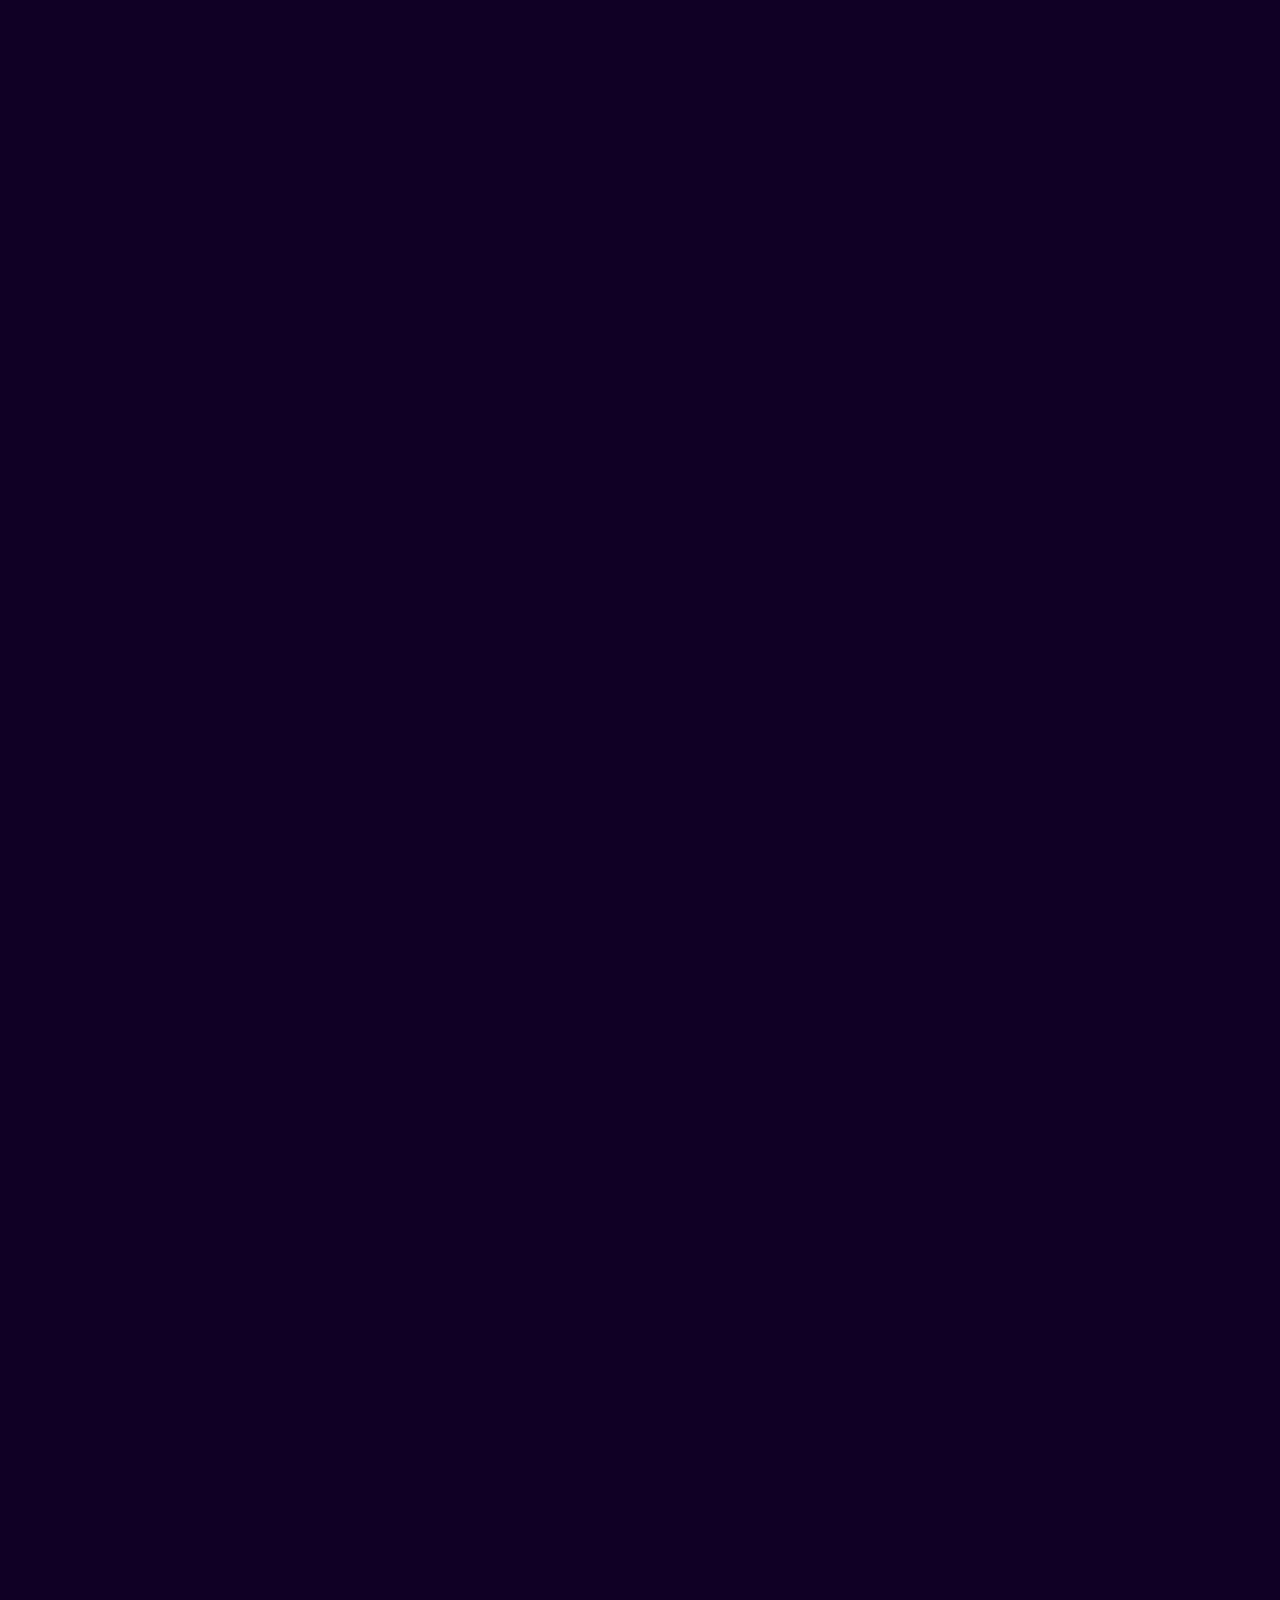
==== commit 07226e71: "done contacts,about,home" ====
--- a/about-us.html
+++ b/about-us.html
@@ -162,41 +162,82 @@
                 <div class="stg-row">
                     <div class="stg-col-6 stg-offset-3 align-center stg-tp-col-10 stg-tp-offset-1">
                         <h1 class="bringer-page-title" data-appear="fade-up" data-unload="fade-up">About Us</h1>
-                        <p class="bringer-large-text" data-split-appear="fade-up" data-split-unload="fade-up" data-delay="100">We are a passionate team of designers and developers Who believe 👽 in the power ⚡ of creativity.</p>
+                        <p class="bringer-large-text" data-split-appear="fade-up" data-split-unload="fade-up" data-delay="100">We are a passionate team of developers, designers, and problem-solvers who believe in the power of technology to transform businesses.</p>
                     </div>
                 </div>
             </section>
 
-            <!-- Section: About Us -->
-            <section class="divider-bottom">
-                <div class="bringer-parallax-media stg-bottom-gap-l" data-appear="fade-up" data-delay="200" data-unload="fade-up">
-                    <img class="bringer-lazy" src="img/null.png" data-src="img/inner-pages/about-us.jpg" alt="About Bringer" width="1920" height="960">
-                </div>
-                <div class="stg-row stg-large-gap stg-tp-normal-gap">
-                    <div class="stg-col-6 stg-vertical-space-between stg-tp-bottom-gap-l" data-unload="fade-left">
-                        <h2 data-split-appear="fade-up">Igniting brands that spark movements.</h2>
-                        <div class="align-right" data-appear="fade-right">
-                            <a href="portfolio-infinite-list.html" class="bringer-icon-link">
-                                <div class="bringer-icon-link-content">
-                                    <h6>
-                                        Unleash your
-                                        <br>
-                                        Brand's potential
-                                    </h6>
-                                    <span class="bringer-label">Explore our work</span>
-                                </div>
-                                <div class="bringer-icon-wrap">
-                                    <i class="bringer-icon bringer-icon-explore"></i>
-                                </div>
-                            </a><!-- .bringer-icon-link -->
-                        </div>
-                    </div>
-                    <div class="stg-col-6" data-appear="fade-left" data-unload="fade-right" data-delay="100">
-                        <p class="bringer-large-text">We help creative agencies, designers, and other creative people to connect with potential clients.</p>
-                        <p>We're not just creatives; we're brand-whisperers, storytellers, and digital alchemists. We take your vision, infuse it with our spark, and craft unforgettable experiences that ignite imaginations and leave audiences begging for more. At Bringer, we don't just build brands, we build movements.</p>
-                        <p>We are a team of passionate and experienced designers, developers, and marketers who specialize in helping businesses of all sizes achieve their goals. We believe that creativity is the key to success, and we are committed to helping our clients unleash their full potential.</p>
-                        <p>We believe in the power of creativity. We help creative professionals create a strong online presence that showcases their work and tells their story.</p>
-                    </div>
+            <!-- Section: Image -->
+            <section data-padding="top" data-appear="zoom-in" data-unload="zoom-out">
+                <div class="bringer-expand-on-scroll">
+                    <img class="bringer-lazy" src="img/null.png" data-src="img/inner-pages/testimonials.jpg" alt="Testimonials" width="1920" height="960">
+                </div><!-- .bringer-expand-on-scroll -->
+            </section>
+
+            <!-- Section: Testimonials -->
+            <section>
+                <!-- Grid Testimonials -->
+                <div class="bringer-grid-2cols" data-stagger-appear="fade-up" data-stagger-unload="fade-up">
+                    <!-- Card Item 01 -->
+                    <div class="bringer-block bringer-tetimonials-card">
+                        <div class="bringer-tetimonials-card-descr">
+                            "Cyenosure completely transformed our outdated website into a modern, responsive platform. Our clients love the new look, and we’ve seen a clear increase in inquiries since the launch."
+                        </div>
+                        <div class="bringer-tetimonials-card-footer">
+                            <div class="bringer-tetimonials-card-name">
+                                <h6>Anjali R</h6>
+                                <span class="bringer-meta">Creative Studio Owner</span>
+                            </div>
+                            <div class="bringer-tetimonials-card-rate">
+                                <span class="bringer-tetimonials-stars5"></span>
+                            </div>
+                        </div>
+                    </div><!-- .bringer-tetimonials-card -->
+                    <!-- Card Item 02 -->
+                    <div class="bringer-block bringer-tetimonials-card">
+                        <div class="bringer-tetimonials-card-descr">
+                            “Reliable and fast! Cyenosure’s hosting solutions gave us the stability we needed. Their cloud setup helped our team collaborate better without worrying about downtime.”
+                        </div>
+                        <div class="bringer-tetimonials-card-footer">
+                            <div class="bringer-tetimonials-card-name">
+                                <h6>Michael Kaper</h6>
+                                <span class="bringer-meta">VP of Marketing, Tech Inc.</span>
+                            </div>
+                            <div class="bringer-tetimonials-card-rate">
+                                <span class="bringer-tetimonials-stars5"></span>
+                            </div>
+                        </div>
+                    </div><!-- .bringer-tetimonials-card -->
+                    <!-- Card Item 03 -->
+                    <div class="bringer-block bringer-tetimonials-card">
+                        <div class="bringer-tetimonials-card-descr">
+                            “Thanks to Cyenosure’s SEO services, our business is ranking higher on Google. We’re now getting consistent traffic and more customers every month.”
+                        </div>
+                        <div class="bringer-tetimonials-card-footer">
+                            <div class="bringer-tetimonials-card-name">
+                                <h6>Anna Larson</h6>
+                                <span class="bringer-meta">Founder of StoryCraft Books</span>
+                            </div>
+                            <div class="bringer-tetimonials-card-rate">
+                                <span class="bringer-tetimonials-stars4"></span>
+                            </div>
+                        </div>
+                    </div><!-- .bringer-tetimonials-card -->
+                    <!-- Card Item 04 -->
+                    <div class="bringer-block bringer-tetimonials-card">
+                        <div class="bringer-tetimonials-card-descr">
+                           “Cyenosure built a custom app for our business that simplified our operations. The team was professional, creative, and always ready to support us.”
+                        </div>
+                        <div class="bringer-tetimonials-card-footer">
+                            <div class="bringer-tetimonials-card-name">
+                                <h6>David Madison</h6>
+                                <span class="bringer-meta">CTO of GreenTech Solutions</span>
+                            </div>
+                            <div class="bringer-tetimonials-card-rate">
+                                <span class="bringer-tetimonials-stars4"></span>
+                            </div>
+                        </div>
+                    </div><!-- .bringer-tetimonials-card -->
                 </div>
             </section>
 
@@ -207,7 +248,7 @@
                     <div class="stg-col-8 stg-offset-2 stg-tp-col-10 stg-tp-offset-1">
                         <div class="align-center">
                             <h2 data-appear="fade-up" data-unload="fade-up">Meet the Team</h2>
-                            <p class="bringer-large-text" data-split-appear="fade-up" data-split-unload="fade-up" data-delay="100">We are a team of passionate and experienced designers, developers, and marketers who specialize in helping businesses achieve their goals.</p>
+                            <p class="bringer-large-text" data-split-appear="fade-up" data-split-unload="fade-up" data-delay="100">At Cyenosure, we are a passionate and experienced team of designers, developers, and marketers dedicated to creating innovative solutions that help businesses grow and succeed.</p>
                         </div>
                     </div>
                 </div>
@@ -221,8 +262,8 @@
                             </div>
                             <div class="bringer-carousel-card-footer">
                                 <div class="bringer-carousel-card-title">
-                                    <span class="bringer-meta">CEO, Founder</span>
-                                    <h6>Elizabeth Riley</h6>
+                                    <span class="bringer-meta">CEO & Founder</span>
+                                    <h6>Abdul Vahid</h6>
                                 </div>
                                 <span class="bringer-icon bringer-icon-explore"></span>
                             </div>
@@ -290,131 +331,20 @@
                 </div><!-- .bringer-carousel -->
             </section>
 
-            <!-- Section: Our Story -->
-            <section class="backlight-top">
-                <div class="stg-row stg-large-gap stg-m-normal-gap">
-                    <div class="stg-col-6 stg-tp-bottom-gap-l stg-m-bottom-gap" data-appear="fade-right" data-unload="fade-left">
-                        <div class="bringer-parallax-media">
-                            <img class="bringer-lazy" src="img/null.png" data-src="img/home/about02.jpg" alt="Our Story" width="960" height="960">
-                        </div>
-                    </div>
-                    <div class="stg-col-6 stg-vertical-space-between" data-appear="fade-left" data-unload="fade-right">
-                        <div>
-                            <h2>From passion project To brand catalyst</h2>
-                            <p class="bringer-large-text">Bringer wasn't born in a boardroom; it was born in a coffee shop, fueled by late-night brainstorming and a shared belief in the power of creativity.</p>
-                            <p>We saw a digital landscape filled with noise and sameness, and we knew we had the spark to ignite something different. Today, we're a team of passionate storytellers, designers, and strategists who bring brands to life with vibrant visuals, captivating narratives, and data-driven campaigns.</p>
-                        </div>
-                        <a href="contacts.html" class="bringer-icon-link">
-                            <div class="bringer-icon-wrap">
-                                <i class="bringer-icon bringer-icon-explore"></i>
-                            </div>
-                            <div class="bringer-icon-link-content">
-                                <h6>
-                                    Join the
-                                    <br>
-                                    Movement
-                                </h6>
-                                <span class="bringer-label">Tell your story</span>
-                            </div>
-                        </a><!-- .bringer-icon-link -->
-                    </div>
-                </div>
-            </section>
-
-            <!-- Section: Services -->
-            <section class="backlight-bottom divider-top">
-                <!-- Section Intro -->
-                <div class="stg-row stg-large-gap stg-bottom-gap-l">
-                    <div class="stg-col-6 stg-tp-col-8 stg-tp-bottom-gap-l" data-unload="fade-left">
-                        <h2 data-split-appear="fade-up">Unleashing the full spectrum of magic</h2>
-                    </div>
-                    <div class="stg-col-6 stg-tp-col-9 stg-tp-offset-3" data-unload="fade-right">
-                        <p class="bringer-large-text" data-split-appear="fade-up" data-delay="100">We offer a wide range of creative services to help businesses of all sizes achieve their goals.</p>
-                        <p data-appear="fade-up" data-delay="200">We believe in a holistic approach to branding. We don't just design logos or write copy; we craft strategies that touch every aspect of your brand's digital experience. From brand identity and website design to marketing campaigns and content creation, we're your one-stop shop for igniting the potential of your brand. Our services include:</p>
-                    </div>
-                </div>
-                <!-- Services List -->
-                <div class="bringer-detailed-list-wrap" data-appear="fade-up" data-unload="fade-up">
-                    <ul class="bringer-detailed-list">
-                        <li>
-                            <div class="bringer-detailed-list-title">
-                                <h4>Branding<span class="bringer-accent">.</span></h4>
-                            </div>
-                            <div class="bringer-detailed-list-description">
-                                <p>We weave visual stories and craft strategic messaging that resonate at heartstrings, build unwavering trust, and turn customers into fervent brand champions. Imagine seeing your logo come alive, not just a symbol but a rallying cry, an unwavering beacon in a sea of sameness. That's the power of branding we unleash.</p>
-                            </div>
-                            <div class="bringer-detailed-list-button">
-                                <span class="bringer-icon bringer-icon-explore"></span>
-                            </div>
-                            <a href="service-details.html"></a>
-                        </li>
-                        <li>
-                            <div class="bringer-detailed-list-title">
-                                <h4>Marketing<span class="bringer-accent">.</span></h4>
-                            </div>
-                            <div class="bringer-detailed-list-description">
-                                <p>We design data-driven campaigns that crackle with energy, ignite engagement like wildfire, and turn clicks into conversions. Picture social media abuzz with your brand, blog posts sparking curiosity, and targeted ads finding their perfect match. We're the storm that propels your brand to ever-higher heights.</p>
-                            </div>
-                            <div class="bringer-detailed-list-button">
-                                <span class="bringer-icon bringer-icon-explore"></span>
-                            </div>
-                            <a href="service-details.html"></a>
-                        </li>
-                        <li>
-                            <div class="bringer-detailed-list-title">
-                                <h4>Graphic Design<span class="bringer-accent">.</span></h4>
-                            </div>
-                            <div class="bringer-detailed-list-description">
-                                <p>We craft visual masterpieces that sing your brand's story in vibrant colors and captivating shapes. From logos that lodge in minds to infographics that make complex ideas sing, we inject emotional punch and crystal-clear clarity into every pixel. Let your visuals become the unforgettable face of your brand.</p>
-                            </div>
-                            <div class="bringer-detailed-list-button">
-                                <span class="bringer-icon bringer-icon-explore"></span>
-                            </div>
-                            <a href="service-details.html"></a>
-                        </li>
-                        <li>
-                            <div class="bringer-detailed-list-title">
-                                <h4>Web Design<span class="bringer-accent">.</span></h4>
-                            </div>
-                            <div class="bringer-detailed-list-description">
-                                <p>We sculpt user-friendly websites that convert visitors into loyal devotees, seamlessly blending stunning aesthetics with intuitive navigation and flawless experiences for every screen. Imagine your website as a warm, inviting space where potential customers linger, explore, and ultimately succumb to its charms. We craft that digital haven.</p>
-                            </div>
-                            <div class="bringer-detailed-list-button">
-                                <span class="bringer-icon bringer-icon-explore"></span>
-                            </div>
-                            <a href="service-details.html"></a>
-                        </li>
-                        <li>
-                            <div class="bringer-detailed-list-title">
-                                <h4>Content Creation<span class="bringer-accent">.</span></h4>
-                            </div>
-                            <div class="bringer-detailed-list-description">
-                                <p>We weave compelling narratives into blog posts, website copy, and social media content that resonate with your audience like a well-loved symphony. Picture search engines whispering your brand's name, and customers sharing your story with eager ears. We craft the voice that makes your brand sing.</p>
-                            </div>
-                            <div class="bringer-detailed-list-button">
-                                <span class="bringer-icon bringer-icon-explore"></span>
-                            </div>
-                            <a href="service-details.html"></a>
-                        </li>
-                    </ul>
-                </div><!-- .bringer-detailed-list-wrap -->
-                <div class="align-center stg-top-gap-l" data-appear="fade-up" data-unload="fade-up">
-                    <a href="services.html" class="bringer-button">Explore All Services</a>
-                </div>
-            </section>
+        
 
             <!-- Section: Our Passion -->
             <section>
                 <div class="align-center stg-bottom-gap-l">
                     <h2 data-split-appear="fade-up" data-unload="fade-up">The fire that fuels our passion.</h2>
-                    <p class="bringer-large-text" data-appear="fade-up" data-delay="100" data-unload="fade-up">At Bringer, we believe in the power of:</p>
+                    <p class="bringer-large-text" data-appear="fade-up" data-delay="100" data-unload="fade-up">At Cyenosure, we believe in the power of:</p>
                 </div>
 
                 <div class="bringer-grid-2cols" data-stagger-appear="zoom-in" data-delay="150" data-unload="fade-up">
                     <!-- Icon Box Icon -->
                     <div class="bringer-icon-box bringer-block">
                         <h4>Creativity<span class="bringer-accent">.</span></h4>
-                        <p class="bringer-large-text">We dare to dream big and push boundaries, never settling for the ordinary.</p>
+                        <p class="bringer-large-text">We dream big, push boundaries, and never settle for the ordinary.</p>
                         <div class="bringer-box-icon">
                             <i class="bringer-icon bringer-icon-creativity"></i>
                         </div>
@@ -422,7 +352,7 @@
                     <!-- Icon Box Icon -->
                     <div class="bringer-icon-box bringer-block">
                         <h4>Collaboration<span class="bringer-accent">.</span></h4>
-                        <p class="bringer-large-text">We thrive on diverse perspectives and believe in the magic of working together.</p>
+                        <p class="bringer-large-text">We thrive on diverse perspectives and the magic of working together.</p>
                         <div class="bringer-box-icon">
                             <i class="bringer-icon bringer-icon-collab"></i>
                         </div>
@@ -430,7 +360,7 @@
                     <!-- Icon Box Icon -->
                     <div class="bringer-icon-box bringer-block">
                         <h4>Impact<span class="bringer-accent">.</span></h4>
-                        <p class="bringer-large-text">We're driven by a desire to make a difference, to create brands that move mountains.</p>
+                        <p class="bringer-large-text">We aim to make a real difference — building solutions that truly matter.</p>
                         <div class="bringer-box-icon">
                             <i class="bringer-icon bringer-icon-impact"></i>
                         </div>
@@ -438,39 +368,13 @@
                     <!-- Icon Box Icon -->
                     <div class="bringer-icon-box bringer-block">
                         <h4>Innovation<span class="bringer-accent">.</span></h4>
-                        <p class="bringer-large-text">We stay ahead of the curve, embracing new technologies &amp; trends to keep your brand on top.</p>
+                        <p class="bringer-large-text">We stay ahead of the curve, embracing new technologies and trends to keep you on top.</p>
                         <div class="bringer-box-icon">
                             <i class="bringer-icon bringer-icon-innovation"></i>
                         </div>
                     </div><!-- .bringer-block -->
                 </div><!-- .bringer-grid -->
             </section>
-
-            <!-- Section: Grid CTA -->
-            <section class="backlight-top">
-                <div class="bringer-bento-grid bringer-grid-cta">
-                    <div class="is-large bringer-masked-block" data-appear="fade-right" data-unload="fade-left">
-                        <div class="bringer-grid-cta-media bringer-masked-media" data-bg-src="img/cta/grid-cta-background.jpg">
-                            <div class="bringer-grid-cta-heading">Need to amplify your voice?</div>
-                        </div>
-                        <div class="bringer-masked-content at-bottom-right">
-                            <p class="bringer-large-text" data-appear="fade-right" data-delay="100">Let's chat about your goals &rarr;</p>
-                        </div>
-                    </div>
-                    <div class="is-medium bringer-block" data-appear="fade-down" data-unload="fade-right">
-                        <h3>We will design campaigns that make the world listen</h3>
-                    </div>
-                    <div class="is-small" data-appear="zoom-out" data-delay="100" data-unload="zoom-out">
-                        <a href="contacts.html" class="bringer-square-button">
-                            <span class="bringer-icon bringer-icon-explore"></span>
-                        </a>
-                    </div>
-                    <div class="is-small" data-appear="zoom-out" data-delay="200" data-unload="zoom-out">
-                        <img src="img/cta/grid-cta-02.jpg" alt="Let's Chat" width="960" height="960">
-                    </div>
-                </div>
-            </section>
-
         </div><!-- .stg-container -->
 
         <!-- Footer -->
--- a/css/config.css
+++ b/css/config.css
@@ -8,13 +8,13 @@
 =============== */
 :root {
     /* Used as body background and overlays */
-    --bringer-s-body-bg: #07090D;
+    --bringer-s-body-bg: #0f0025;
 
     /* Used as a background color for header, footer, and mobile navigation */
     --bringer-s-nav: #07090DCC;
 
     /* Used as a background color for block containers, sub-menus, and form inputs */
-    --bringer-s-container-bg: #1A1D24;
+    --bringer-s-container-bg: #0d072d;
 
     /* The same as the previous one but with transparency for frosted glass blocks */
     --bringer-s-container-frosted: #1A1D24EE;
@@ -23,13 +23,13 @@
     --bringer-s-heading: #F5F7FA;
 
     /* It is the same as the previous one but with transparency. Used for labels, meta, and some hover effects */
-    --bringer-s-heading-fade: #F5F7FAC0;
+    --bringer-s-heading-fade: #0c3dbc;
 
     /* Used as a color for general content */
     --bringer-s-text: #C5C7CE;
 
     /* A background color for accents, like buttons, highlighted blocks, etc. */
-    --bringer-s-accent: #3F6EE9;
+    --bringer-s-accent: #0053d1;
 
     /* A hovered button background color */
     --bringer-button-hover-bg: #3F6EE9D0;
@@ -271,7 +271,7 @@
     --bringer-large-br: 32px;
 
     /* Default border radius */
-    --bringer-default-br: 24px;
+    --bringer-default-br: 16px;
 
     /* Small border radius */
     --bringer-small-br: 16px;
--- a/css/style.css
+++ b/css/style.css
@@ -1177,7 +1177,7 @@
     top: 0;
     width: 100%;
     height: 100%;
-    background: radial-gradient( 50vw circle at var(--mouse-x) var(--mouse-y), var(--bringer-s-cursor-light), transparent 50% );
+    background: radial-gradient(50vw circle at var(--mouse-x) var(--mouse-y), var(--bringer-s-cursor-light), transparent 50%);
     opacity: 0.75;
     z-index: 1;
 }
@@ -4310,4 +4310,56 @@
 [data-unload="zoom-in-up-left"].is-unloading,
 [data-appear="zoom-out-down-right"] {
     transform: translate(calc(-1 * var(--stea-move)), calc(-1 * var(--stea-move))) scale(var(--stea-zoom-out));
+}
+
+/* Final CSS for Centered Logos with Padding */
+
+/* 1. The white container section for each logo */
+.swiper-slide .bringer-client-logo {
+    display: flex;
+    align-items: center;        /* Vertically centers the logo */
+    justify-content: center;    /* Horizontally centers the logo */
+
+    /* Fixed size for the white box */
+    width: 180px;
+    height: 100px;
+    
+    /* --- Styles for the white section --- */
+    background-color: #ffffff;
+    border-radius: 8px;
+    box-shadow: 0 4px 15px rgba(0, 0, 0, 0.05);
+
+    /* --- Adds padding INSIDE the white box --- */
+    padding: 15px; /* Adjust this value as needed */
+    box-sizing: border-box; /* IMPORTANT: Keeps the box at 180x100px */
+    
+    /* --- Centers the box within the slider column --- */
+    margin-left: auto;
+    margin-right: auto;
+}
+
+/* 2. The Logo Image itself */
+.swiper-slide .bringer-client-logo img {
+    /* Make the logo fill the available space inside the padded area */
+    max-width: 100%;
+    max-height: 100%;
+    
+    /* Keeps the logo's original shape without stretching */
+    object-fit: contain;
+}
+
+/* Apply 60px top padding to the address block on tablet and mobile devices about section */
+@media (max-width: 991px) {
+  .mobile-address-padding {
+    padding-top: 60px;
+  }
+}
+/* Apply 15px top padding to the contact grid on laptop and desktop devices about section*/
+@media (min-width: 992px) {
+  .laptop-grid-padding {
+    padding-top: 25px;
+  }
+}
+.about-start{
+    padding-top: 10px;
 }
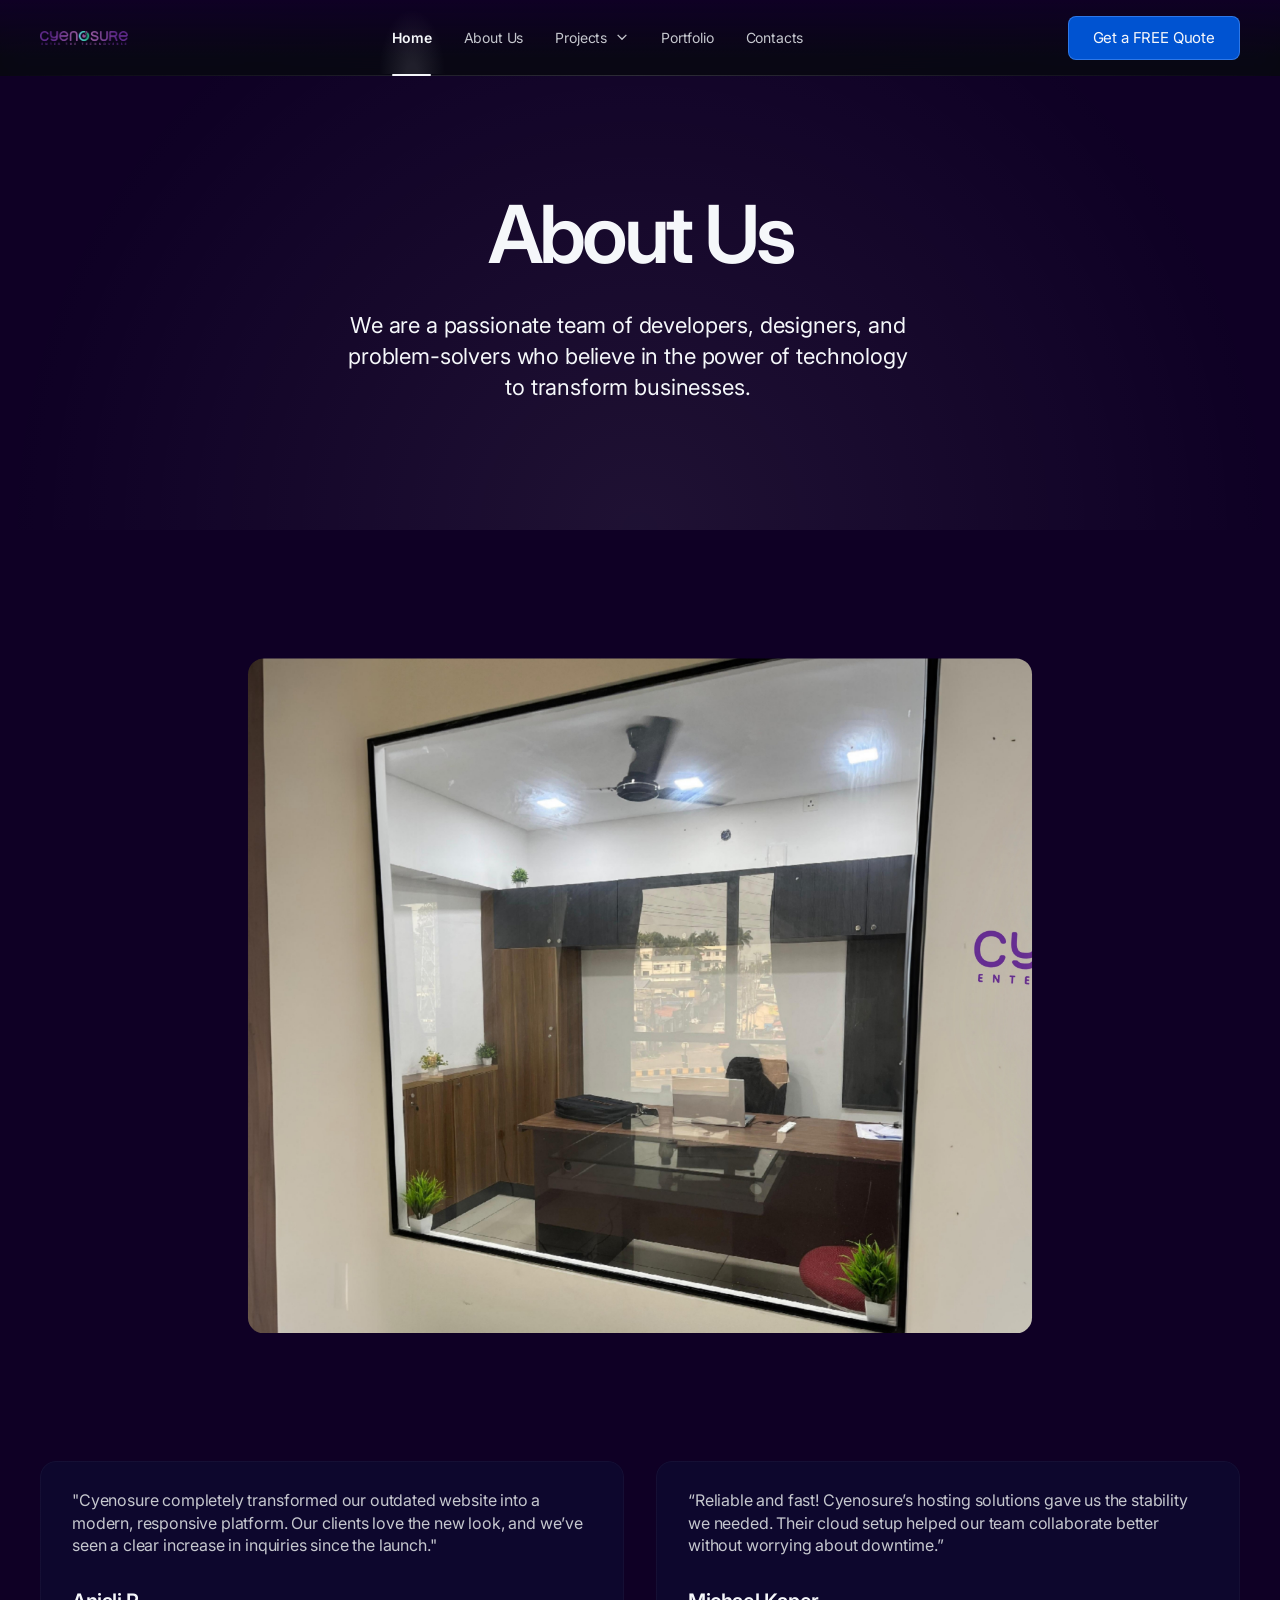
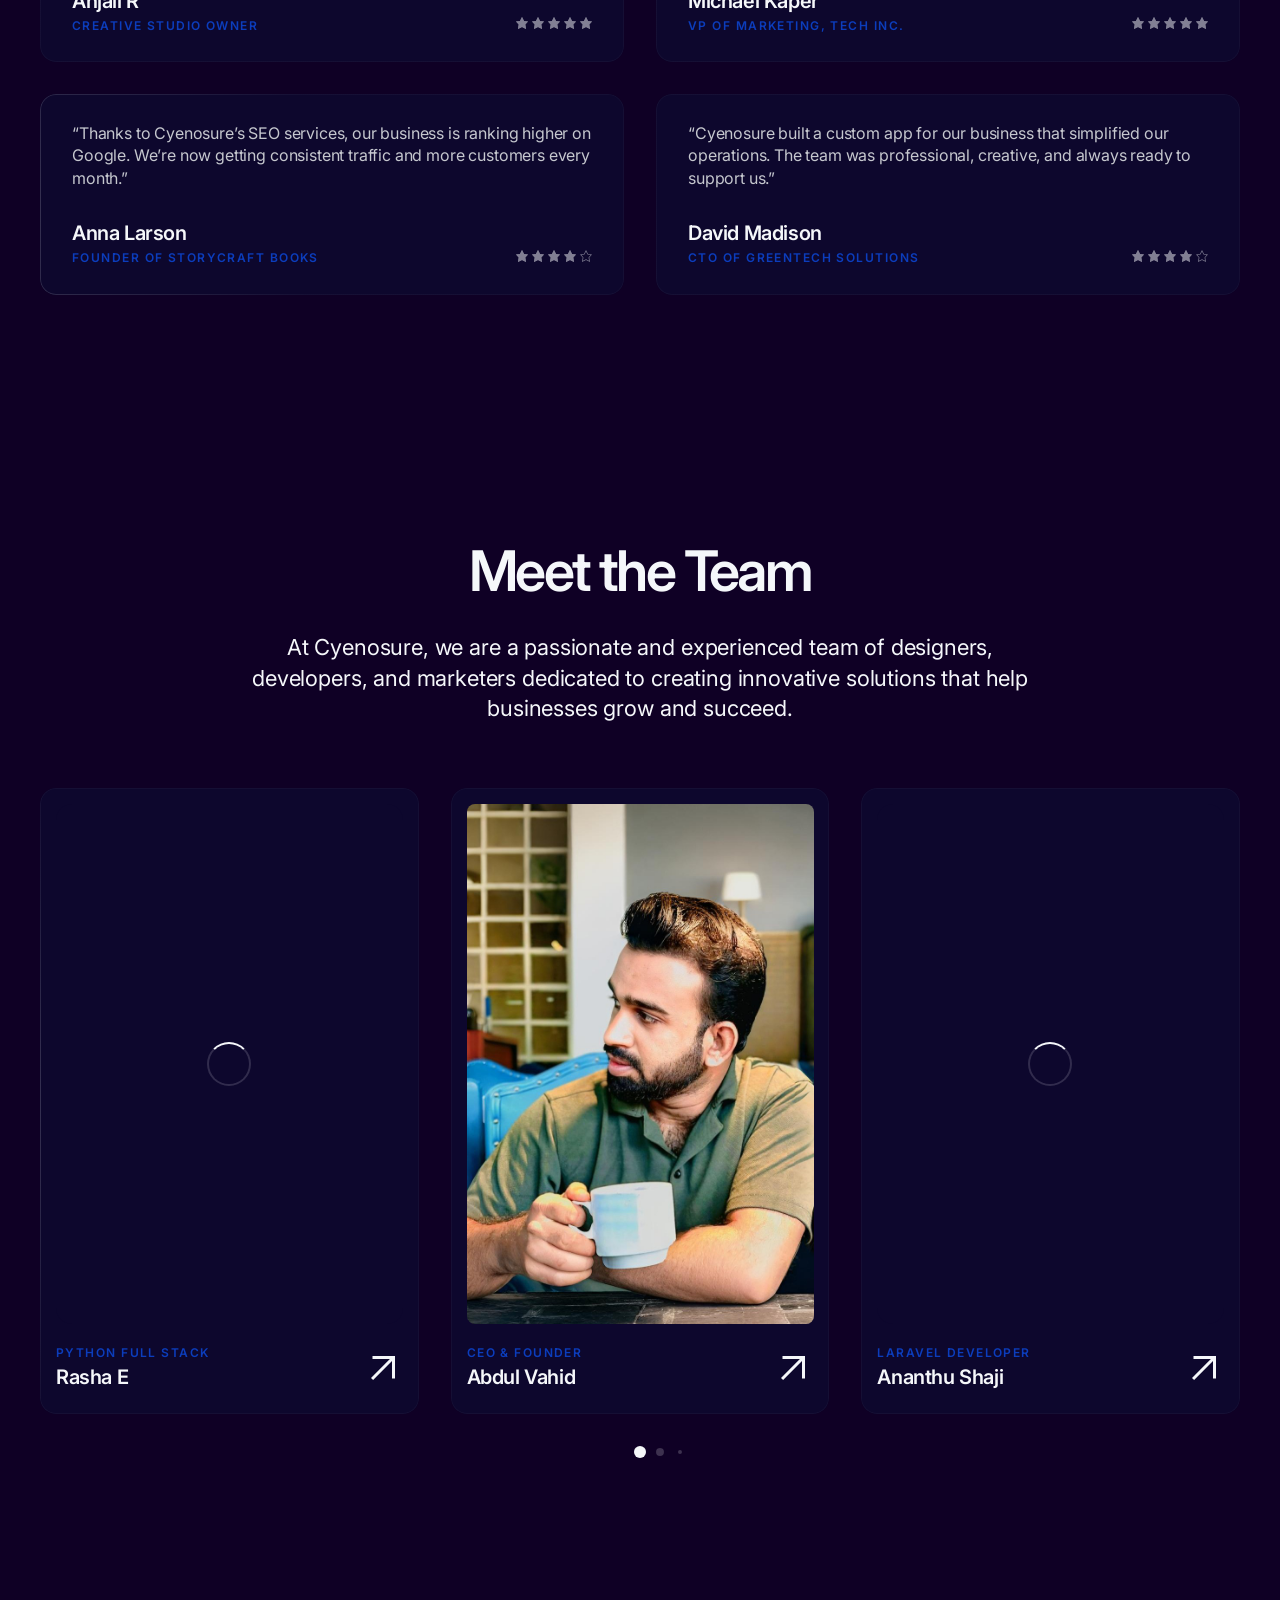
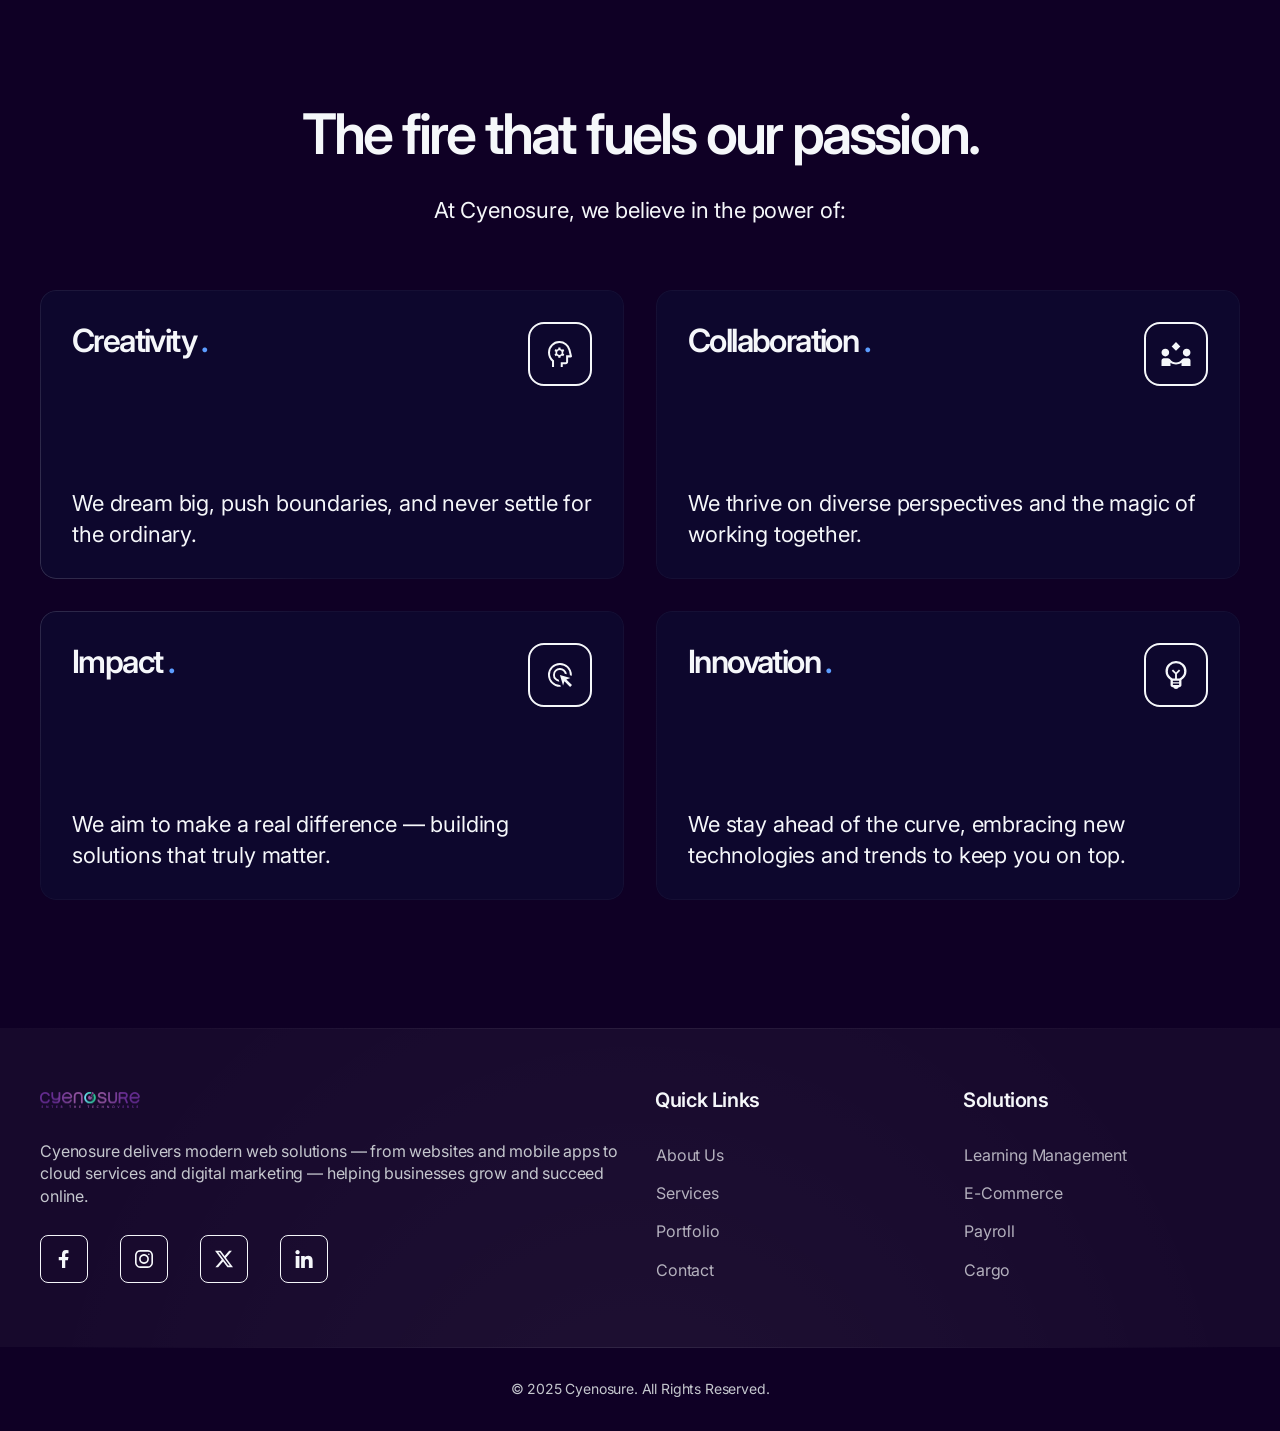
==== commit 8bf74b48: "home complete,projects done,footer okyh" ====
--- a/about-us.html
+++ b/about-us.html
@@ -1,14 +1,10 @@
 <!DOCTYPE html>
 <html lang="en">
-
-<!-- Mirrored from demo.shadow-themes.com/html/bringer/about-us.html by HTTrack Website Copier/3.x [XR&CO'2014], Tue, 04 Mar 2025 05:10:48 GMT -->
-<head>
+  <head>
     <meta charset="UTF-8">
     <meta name="viewport" content="width=device-width, initial-scale=1.0">
-
     <!-- Page Title -->
     <title>Bringer | About Us</title>
-
     <!-- Google Fonts -->
     <link href="https://fonts.googleapis.com/css2?family=Inter:wght@400;600&amp;display=swap" rel="stylesheet">
     <!-- Config -->
@@ -19,472 +15,390 @@
     <link type="text/css" rel="stylesheet" href="css/style.css">
     <!-- Responsive -->
     <link type="text/css" rel="stylesheet" href="css/responsive.css">
-
     <!-- Favicon -->
     <link rel="icon" href="img/favicon.png" sizes="32x32">
-</head>
-<body>
+  </head>
+  <body>
     <!-- Header -->
     <header id="bringer-header" class="is-frosted is-sticky" data-appear="fade-down" data-unload="fade-up">
-        <!-- Desktop Header -->
-        <div class="bringer-header-inner">
-            <!-- Header Logo -->
-            <div class="bringer-header-lp">
-                <a href="index-2.html" class="bringer-logo">
-                    <img src="img/logo.png" alt="bringer." width="88" height="24">
-                </a>
-            </div>
-            <!-- Main Menu -->
-            <div class="bringer-header-mp">
-                <nav class="bringer-nav">
-                    <ul class="main-menu" data-stagger-appear="fade-down" data-stagger-delay="75">
-                        <li>
-                            <a href="#">Home</a>
-                            <ul class="sub-menu">
-                                <li>
-                                    <a href="index.html">Home 01</a>
-                                </li>
-                                <li>
-                                    <a href="home02.html">Home 02</a>
-                                </li>
-                                <li>
-                                    <a href="home03.html">Home 03</a>
-                                </li>
-                                <li>
-                                    <a href="home04.html">Home 04</a>
-                                </li>
-                                <li>
-                                    <a href="home05.html">Home 05</a>
-                                </li>
-                                <li>
-                                    <a href="home06.html">Home 06</a>
-                                </li>
-                                <li>
-                                    <a href="home07.html">Home 07</a>
-                                </li>
-                                <li>
-                                    <a href="home08.html">Home 08</a>
-                                </li>
-                            </ul>
-                        </li>
-                        <li class="current-menu-parent">
-                            <a href="#">About Us</a>
-                            <ul class="sub-menu">
-                                <li class="current-menu-item">
-                                    <a href="about-us.html">About Us</a>
-                                </li>
-                                <li>
-                                    <a href="about-me.html">About Me</a>
-                                </li>
-                                <li>
-                                    <a href="team-member.html">Team Member</a>
-                                </li>
-                            </ul>
-                        </li>
-                        <li>
-                            <a href="#">Pages</a>
-                            <ul class="sub-menu">
-                                <li>
-                                    <a href="services.html">Our Services</a>
-                                </li>
-                                <li>
-                                    <a href="service-details.html">Service Details</a>
-                                </li>
-                                <li>
-                                    <a href="pricing.html">Pricing</a>
-                                </li>
-                                <li>
-                                    <a href="faq.html">F.A.Q.</a>
-                                </li>
-                                <li>
-                                    <a href="testimonials.html">Testimonials</a>
-                                </li>
-                            </ul>
-                        </li>
-                        <li>
-                            <a href="#">Portfolio</a>
-                            <ul class="sub-menu">
-                                <li>
-                                    <a href="portfolio-infinite-list.html">Infinite List</a>
-                                </li>
-                                <li>
-                                    <a href="portfolio-slider.html">Slider</a>
-                                </li>
-                                <li>
-                                    <a href="portfolio-column.html">Column Cards</a>
-                                </li>
-                                <li>
-                                    <a href="portfolio-grid.html">Classic Grid</a>
-                                </li>
-                                <li class="bringer-menu-divider"></li>
-                                <li>
-                                    <a href="portfolio-post01.html">Portfolio Details 01</a>
-                                </li>
-                                <li>
-                                    <a href="portfolio-post02.html">Portfolio Details 02</a>
-                                </li>
-                                <li>
-                                    <a href="portfolio-post03.html">Portfolio Details 03</a>
-                                </li>
-                            </ul>
-                        </li>
-                        <li>
-                            <a href="contacts.html">Contacts</a>
-                        </li>
-                    </ul>
-                </nav>
-            </div>
-            <!-- Header Button -->
-            <div class="bringer-header-rp">
-                <a href="contacts.html" class="bringer-button">Get a FREE Quote</a>
-            </div>
+      <!-- Desktop Header -->
+      <div class="bringer-header-inner">
+        <!-- Header Logo -->
+        <div class="bringer-header-lp">
+          <a href="index-2.html" class="bringer-logo">
+            <img src="img/logo.png" alt="bringer." width="88" height="24">
+          </a>
         </div>
-        <!-- Mobile Header -->
-        <div class="bringer-mobile-header-inner">
-            <a href="index-2.html" class="bringer-logo">
-                <img src="img/logo.png" alt="bringer." width="88" height="24">
-            </a>
-            <a href="#" class="bringer-mobile-menu-toggler">
-                <i class="bringer-menu-toggler-icon">
-                    <span></span>
-                    <span></span>
-                    <span></span>
-                </i>
-            </a>
+        <!-- Main Menu -->
+        <div class="bringer-header-mp">
+          <nav class="bringer-nav">
+            <ul class="main-menu" data-stagger-appear="fade-down" data-stagger-delay="75">
+              <li class="current-menu-parent">
+                <a href="index.html">Home</a>
+              </li>
+              <li>
+                <a href="about-us.html">About Us</a>
+              </li>
+              <li>
+                <a href="#">Projects</a>
+                <ul class="sub-menu">
+                  <li>
+                    <a href="cargo.html">Cargo Management</a>
+                  </li>
+                  <li>
+                    <a href="ecommerce.html">E-Commerce App</a>
+                  </li>
+                  <li>
+                    <a href="learning.html">Learning Management</a>
+                  </li>
+                  <li>
+                    <a href="payroll.html">Payroll Software</a>
+                  </li>
+                </ul>
+              </li>
+              <li>
+                <a href="portfolio-infinite-list.html">Portfolio</a>
+              </li>
+              <li>
+                <a href="contacts.html">Contacts</a>
+              </li>
+            </ul>
+          </nav>
         </div>
+        <!-- Header Button -->
+        <div class="bringer-header-rp">
+          <a href="contacts.html" class="bringer-button">Get a FREE Quote</a>
+        </div>
+      </div>
+      <!-- Mobile Header -->
+      <div class="bringer-mobile-header-inner">
+        <a href="index-2.html" class="bringer-logo">
+          <img src="img/logo.png" alt="bringer." width="88" height="24">
+        </a>
+        <a href="#" class="bringer-mobile-menu-toggler">
+          <i class="bringer-menu-toggler-icon">
+            <span></span>
+            <span></span>
+            <span></span>
+          </i>
+        </a>
+      </div>
     </header>
-
     <!-- Page Main -->
     <main id="bringer-main">
-        <div class="stg-container">
-            <!-- Section: Page Title -->
-            <section class="backlight-bottom">
-                <div class="stg-row">
-                    <div class="stg-col-6 stg-offset-3 align-center stg-tp-col-10 stg-tp-offset-1">
-                        <h1 class="bringer-page-title" data-appear="fade-up" data-unload="fade-up">About Us</h1>
-                        <p class="bringer-large-text" data-split-appear="fade-up" data-split-unload="fade-up" data-delay="100">We are a passionate team of developers, designers, and problem-solvers who believe in the power of technology to transform businesses.</p>
-                    </div>
-                </div>
-            </section>
-
-            <!-- Section: Image -->
-            <section data-padding="top" data-appear="zoom-in" data-unload="zoom-out">
-                <div class="bringer-expand-on-scroll">
-                    <img class="bringer-lazy" src="img/null.png" data-src="img/inner-pages/testimonials.jpg" alt="Testimonials" width="1920" height="960">
-                </div><!-- .bringer-expand-on-scroll -->
-            </section>
-
-            <!-- Section: Testimonials -->
-            <section>
-                <!-- Grid Testimonials -->
-                <div class="bringer-grid-2cols" data-stagger-appear="fade-up" data-stagger-unload="fade-up">
-                    <!-- Card Item 01 -->
-                    <div class="bringer-block bringer-tetimonials-card">
-                        <div class="bringer-tetimonials-card-descr">
-                            "Cyenosure completely transformed our outdated website into a modern, responsive platform. Our clients love the new look, and we’ve seen a clear increase in inquiries since the launch."
-                        </div>
-                        <div class="bringer-tetimonials-card-footer">
-                            <div class="bringer-tetimonials-card-name">
-                                <h6>Anjali R</h6>
-                                <span class="bringer-meta">Creative Studio Owner</span>
-                            </div>
-                            <div class="bringer-tetimonials-card-rate">
-                                <span class="bringer-tetimonials-stars5"></span>
-                            </div>
-                        </div>
-                    </div><!-- .bringer-tetimonials-card -->
-                    <!-- Card Item 02 -->
-                    <div class="bringer-block bringer-tetimonials-card">
-                        <div class="bringer-tetimonials-card-descr">
-                            “Reliable and fast! Cyenosure’s hosting solutions gave us the stability we needed. Their cloud setup helped our team collaborate better without worrying about downtime.”
-                        </div>
-                        <div class="bringer-tetimonials-card-footer">
-                            <div class="bringer-tetimonials-card-name">
-                                <h6>Michael Kaper</h6>
-                                <span class="bringer-meta">VP of Marketing, Tech Inc.</span>
-                            </div>
-                            <div class="bringer-tetimonials-card-rate">
-                                <span class="bringer-tetimonials-stars5"></span>
-                            </div>
-                        </div>
-                    </div><!-- .bringer-tetimonials-card -->
-                    <!-- Card Item 03 -->
-                    <div class="bringer-block bringer-tetimonials-card">
-                        <div class="bringer-tetimonials-card-descr">
-                            “Thanks to Cyenosure’s SEO services, our business is ranking higher on Google. We’re now getting consistent traffic and more customers every month.”
-                        </div>
-                        <div class="bringer-tetimonials-card-footer">
-                            <div class="bringer-tetimonials-card-name">
-                                <h6>Anna Larson</h6>
-                                <span class="bringer-meta">Founder of StoryCraft Books</span>
-                            </div>
-                            <div class="bringer-tetimonials-card-rate">
-                                <span class="bringer-tetimonials-stars4"></span>
-                            </div>
-                        </div>
-                    </div><!-- .bringer-tetimonials-card -->
-                    <!-- Card Item 04 -->
-                    <div class="bringer-block bringer-tetimonials-card">
-                        <div class="bringer-tetimonials-card-descr">
-                           “Cyenosure built a custom app for our business that simplified our operations. The team was professional, creative, and always ready to support us.”
-                        </div>
-                        <div class="bringer-tetimonials-card-footer">
-                            <div class="bringer-tetimonials-card-name">
-                                <h6>David Madison</h6>
-                                <span class="bringer-meta">CTO of GreenTech Solutions</span>
-                            </div>
-                            <div class="bringer-tetimonials-card-rate">
-                                <span class="bringer-tetimonials-stars4"></span>
-                            </div>
-                        </div>
-                    </div><!-- .bringer-tetimonials-card -->
-                </div>
-            </section>
-
-            <!-- Section: Team -->
-            <section>
-                <!-- Section Title -->
-                <div class="stg-row bringer-section-title">
-                    <div class="stg-col-8 stg-offset-2 stg-tp-col-10 stg-tp-offset-1">
-                        <div class="align-center">
-                            <h2 data-appear="fade-up" data-unload="fade-up">Meet the Team</h2>
-                            <p class="bringer-large-text" data-split-appear="fade-up" data-split-unload="fade-up" data-delay="100">At Cyenosure, we are a passionate and experienced team of designers, developers, and marketers dedicated to creating innovative solutions that help businesses grow and succeed.</p>
-                        </div>
-                    </div>
-                </div>
-                <!-- Team Carousel -->
-                <div class="swiper bringer-carousel" data-appear="fade-up" data-delay="200" data-tp-centered="0" data-unload="fade-up">
-                    <div class="swiper-wrapper">
-                        <!-- Carousel Item -->
-                        <div class="bringer-block bringer-carousel-card swiper-slide">
-                            <div class="bringer-carousel-card-image">
-                                <img class="bringer-lazy" src="img/null.png" data-src="img/team/team01-thmb.jpg" alt="Elizabeth Riley" width="600" height="900">
-                            </div>
-                            <div class="bringer-carousel-card-footer">
-                                <div class="bringer-carousel-card-title">
-                                    <span class="bringer-meta">CEO & Founder</span>
-                                    <h6>Abdul Vahid</h6>
-                                </div>
-                                <span class="bringer-icon bringer-icon-explore"></span>
-                            </div>
-                            <a href="team-member.html"></a>
-                        </div><!-- .bringer-carousel-card -->
-                        <!-- Carousel Item -->
-                        <div class="bringer-block bringer-carousel-card swiper-slide">
-                            <div class="bringer-carousel-card-image">
-                                <img class="bringer-lazy" src="img/null.png" data-src="img/team/team02-thmb.jpg" alt="John Belrose" width="600" height="900">
-                            </div>
-                            <div class="bringer-carousel-card-footer">
-                                <div class="bringer-carousel-card-title">
-                                    <span class="bringer-meta">Concept Artist</span>
-                                    <h6>John Belrose</h6>
-                                </div>
-                                <span class="bringer-icon bringer-icon-explore"></span>
-                            </div>
-                            <a href="team-member.html"></a>
-                        </div><!-- .bringer-carousel-card -->
-                        <!-- Carousel Item -->
-                        <div class="bringer-block bringer-carousel-card swiper-slide">
-                            <div class="bringer-carousel-card-image">
-                                <img class="bringer-lazy" src="img/null.png" data-src="img/team/team03-thmb.jpg" alt="Sonya Altena" width="600" height="900">
-                            </div>
-                            <div class="bringer-carousel-card-footer">
-                                <div class="bringer-carousel-card-title">
-                                    <span class="bringer-meta">Client Manager</span>
-                                    <h6>Sonya Altena</h6>
-                                </div>
-                                <span class="bringer-icon bringer-icon-explore"></span>
-                            </div>
-                            <a href="team-member.html"></a>
-                        </div><!-- .bringer-carousel-card -->
-                        <!-- Carousel Item -->
-                        <div class="bringer-block bringer-carousel-card swiper-slide">
-                            <div class="bringer-carousel-card-image">
-                                <img class="bringer-lazy" src="img/null.png" data-src="img/team/team04-thmb.jpg" alt="Nikolas Rome" width="600" height="900">
-                            </div>
-                            <div class="bringer-carousel-card-footer">
-                                <div class="bringer-carousel-card-title">
-                                    <span class="bringer-meta">Developer</span>
-                                    <h6>Nikolas Rome</h6>
-                                </div>
-                                <span class="bringer-icon bringer-icon-explore"></span>
-                            </div>
-                            <a href="team-member.html"></a>
-                        </div><!-- .bringer-carousel-card -->
-                        <!-- Carousel Item -->
-                        <div class="bringer-block bringer-carousel-card swiper-slide">
-                            <div class="bringer-carousel-card-image">
-                                <img class="bringer-lazy" src="img/null.png" data-src="img/team/team05-thmb.jpg" alt="Candy Tittensor" width="600" height="900">
-                            </div>
-                            <div class="bringer-carousel-card-footer">
-                                <div class="bringer-carousel-card-title">
-                                    <span class="bringer-meta">Design Artist</span>
-                                    <h6>Candy Tittensor</h6>
-                                </div>
-                                <span class="bringer-icon bringer-icon-explore"></span>
-                            </div>
-                            <a href="team-member.html"></a>
-                        </div><!-- .bringer-carousel-card -->
-                    </div>
-                    <!-- Pagination -->
-                    <div class="swiper-pagination bringer-dots"></div>
-                </div><!-- .bringer-carousel -->
-            </section>
-
-        
-
-            <!-- Section: Our Passion -->
-            <section>
-                <div class="align-center stg-bottom-gap-l">
-                    <h2 data-split-appear="fade-up" data-unload="fade-up">The fire that fuels our passion.</h2>
-                    <p class="bringer-large-text" data-appear="fade-up" data-delay="100" data-unload="fade-up">At Cyenosure, we believe in the power of:</p>
-                </div>
-
-                <div class="bringer-grid-2cols" data-stagger-appear="zoom-in" data-delay="150" data-unload="fade-up">
-                    <!-- Icon Box Icon -->
-                    <div class="bringer-icon-box bringer-block">
-                        <h4>Creativity<span class="bringer-accent">.</span></h4>
-                        <p class="bringer-large-text">We dream big, push boundaries, and never settle for the ordinary.</p>
-                        <div class="bringer-box-icon">
-                            <i class="bringer-icon bringer-icon-creativity"></i>
-                        </div>
-                    </div><!-- .bringer-block -->
-                    <!-- Icon Box Icon -->
-                    <div class="bringer-icon-box bringer-block">
-                        <h4>Collaboration<span class="bringer-accent">.</span></h4>
-                        <p class="bringer-large-text">We thrive on diverse perspectives and the magic of working together.</p>
-                        <div class="bringer-box-icon">
-                            <i class="bringer-icon bringer-icon-collab"></i>
-                        </div>
-                    </div><!-- .bringer-block -->
-                    <!-- Icon Box Icon -->
-                    <div class="bringer-icon-box bringer-block">
-                        <h4>Impact<span class="bringer-accent">.</span></h4>
-                        <p class="bringer-large-text">We aim to make a real difference — building solutions that truly matter.</p>
-                        <div class="bringer-box-icon">
-                            <i class="bringer-icon bringer-icon-impact"></i>
-                        </div>
-                    </div><!-- .bringer-block -->
-                    <!-- Icon Box Icon -->
-                    <div class="bringer-icon-box bringer-block">
-                        <h4>Innovation<span class="bringer-accent">.</span></h4>
-                        <p class="bringer-large-text">We stay ahead of the curve, embracing new technologies and trends to keep you on top.</p>
-                        <div class="bringer-box-icon">
-                            <i class="bringer-icon bringer-icon-innovation"></i>
-                        </div>
-                    </div><!-- .bringer-block -->
-                </div><!-- .bringer-grid -->
-            </section>
-        </div><!-- .stg-container -->
-
-        <!-- Footer -->
-        <footer id="bringer-footer" data-appear="fade-up" data-unload="fade-down">
-            <!-- Footer Widgets Area -->
-            <div class="bringer-footer-widgets">
-                <div class="stg-container">
-                    <div class="stg-row" data-stagger-appear="fade-left" data-stagger-delay="100">
-                        <div class="stg-col-5 stg-tp-col-12 stg-tp-bottom-gap-l">
-                            <div class="bringer-info-widget">
-                                <a href="index-2.html" class="bringer-logo footer-logo">
-                                    <img src="img/logo.png" alt="bringer." width="88" height="24">
-                                </a>
-                                <div class="bringer-info-description">We are a passionate team of developers and designers who believe in the power of creativity. We help creative people create a strong online presence that shows their work and tells a story.</div>
-                                <span class="bringer-label">Follow us:</span>
-                                <ul class="bringer-socials-list" data-stagger-appear="fade-up" data-stagger-delay="75">
-                                    <li>
-                                        <a href="#" target="_blank" class="bringer-socials-facebook">
-                                            <i></i>
-                                        </a>
-                                    </li>
-                                    <li>
-                                        <a href="#" target="_blank" class="bringer-socials-instagram">
-                                            <i></i>
-                                        </a>
-                                    </li>
-                                    <li>
-                                        <a href="#" target="_blank" class="bringer-socials-x">
-                                            <i></i>
-                                        </a>
-                                    </li>
-                                    <li>
-                                        <a href="#" target="_blank" class="bringer-socials-tiktok">
-                                            <i></i>
-                                        </a>
-                                    </li>
-                                    <li>
-                                        <a href="#" target="_blank" class="bringer-socials-patreon">
-                                            <i></i>
-                                        </a>
-                                    </li>
-                                </ul>
-                            </div>
-                        </div>
-                        <div class="stg-col-2 stg-offset-1 stg-tp-col-4 stg-m-col-4">
-                            <div class="bringer-widget">
-                                <h6>Services</h6>
-                                <div class="bringer-menu-widget">
-                                    <ul>
-                                        <li><a href="service-details.html">Branding</a></li>
-                                        <li><a href="service-details.html">Marketing</a></li>
-                                        <li><a href="service-details.html">Graphic Design</a></li>
-                                        <li><a href="service-details.html">Web Design</a></li>
-                                        <li><a href="service-details.html">Content Creation</a></li>
-                                    </ul>
-                                </div>
-                            </div><!-- .bringer-widget -->
-                        </div>
-                        <div class="stg-col-2 stg-tp-col-4 stg-m-col-4">
-                            <div class="bringer-widget">
-                                <h6>About Us</h6>
-                                <div class="bringer-menu-widget">
-                                    <ul>
-                                        <li><a href="about-us.html">About Us</a></li>
-                                        <li><a href="about-me.html">About Me</a></li>
-                                        <li><a href="team-member.html">Our Team</a></li>
-                                        <li><a href="testimonials.html">Testimonials</a></li>
-                                        <li><a href="contacts.html">Get in Touch</a></li>
-                                    </ul>
-                                </div>
-                            </div><!-- .bringer-widget -->
-                        </div>
-                        <div class="stg-col-2 stg-tp-col-4 stg-m-col-4">
-                            <div class="bringer-widget">
-                                <h6>Resources</h6>
-                                <div class="bringer-menu-widget">
-                                    <ul>
-                                        <li><a href="pricing.html">Pricing</a></li>
-                                        <li><a href="faq.html">Help Center</a></li>
-                                        <li><a href="services.html">Our Services</a></li>
-                                        <li><a href="#">Terms of Use</a></li>
-                                        <li><a href="#">Privacy Policy</a></li>
-                                    </ul>
-                                </div>
-                            </div><!-- .bringer-widget -->
-                        </div>
-                    </div><!-- .stg-row -->
-                </div><!-- .stg-container -->
-            </div><!-- .bringer-footer-widgets -->
-
-            <!-- Footer Copyright Line -->
-            <div class="bringer-footer-line stg-container">
-                <div class="align-center">
-                    Copyright &copy; 2024. All Rights Reserved.
-                </div>
-            </div><!-- bringer-footer-line -->
-        </footer>
-	</main>
-
+      <div class="stg-container">
+        <!-- Section: Page Title -->
+        <section class="backlight-bottom">
+          <div class="stg-row">
+            <div class="stg-col-6 stg-offset-3 align-center stg-tp-col-10 stg-tp-offset-1">
+              <h1 class="bringer-page-title" data-appear="fade-up" data-unload="fade-up">About Us</h1>
+              <p class="bringer-large-text" data-split-appear="fade-up" data-split-unload="fade-up" data-delay="100">We are a passionate team of developers, designers, and problem-solvers who believe in the power of technology to transform businesses.</p>
+            </div>
+          </div>
+        </section>
+        <!-- Section: Image -->
+        <section data-padding="top" data-appear="zoom-in" data-unload="zoom-out">
+          <div class="bringer-expand-on-scroll">
+            <img class="bringer-lazy" src="img/null.png" data-src="img/custom/about-office.jpg" alt="Testimonials" width="1920" height="960">
+          </div>
+          <!-- .bringer-expand-on-scroll -->
+        </section>
+        <!-- Section: Testimonials -->
+        <section>
+          <!-- Grid Testimonials -->
+          <div class="bringer-grid-2cols" data-stagger-appear="fade-up" data-stagger-unload="fade-up">
+            <!-- Card Item 01 -->
+            <div class="bringer-block bringer-tetimonials-card">
+              <div class="bringer-tetimonials-card-descr"> "Cyenosure completely transformed our outdated website into a modern, responsive platform. Our clients love the new look, and we’ve seen a clear increase in inquiries since the launch." </div>
+              <div class="bringer-tetimonials-card-footer">
+                <div class="bringer-tetimonials-card-name">
+                  <h6>Anjali R</h6>
+                  <span class="bringer-meta">Creative Studio Owner</span>
+                </div>
+                <div class="bringer-tetimonials-card-rate">
+                  <span class="bringer-tetimonials-stars5"></span>
+                </div>
+              </div>
+            </div>
+            <!-- .bringer-tetimonials-card -->
+            <!-- Card Item 02 -->
+            <div class="bringer-block bringer-tetimonials-card">
+              <div class="bringer-tetimonials-card-descr"> “Reliable and fast! Cyenosure’s hosting solutions gave us the stability we needed. Their cloud setup helped our team collaborate better without worrying about downtime.” </div>
+              <div class="bringer-tetimonials-card-footer">
+                <div class="bringer-tetimonials-card-name">
+                  <h6>Michael Kaper</h6>
+                  <span class="bringer-meta">VP of Marketing, Tech Inc.</span>
+                </div>
+                <div class="bringer-tetimonials-card-rate">
+                  <span class="bringer-tetimonials-stars5"></span>
+                </div>
+              </div>
+            </div>
+            <!-- .bringer-tetimonials-card -->
+            <!-- Card Item 03 -->
+            <div class="bringer-block bringer-tetimonials-card">
+              <div class="bringer-tetimonials-card-descr"> “Thanks to Cyenosure’s SEO services, our business is ranking higher on Google. We’re now getting consistent traffic and more customers every month.” </div>
+              <div class="bringer-tetimonials-card-footer">
+                <div class="bringer-tetimonials-card-name">
+                  <h6>Anna Larson</h6>
+                  <span class="bringer-meta">Founder of StoryCraft Books</span>
+                </div>
+                <div class="bringer-tetimonials-card-rate">
+                  <span class="bringer-tetimonials-stars4"></span>
+                </div>
+              </div>
+            </div>
+            <!-- .bringer-tetimonials-card -->
+            <!-- Card Item 04 -->
+            <div class="bringer-block bringer-tetimonials-card">
+              <div class="bringer-tetimonials-card-descr"> “Cyenosure built a custom app for our business that simplified our operations. The team was professional, creative, and always ready to support us.” </div>
+              <div class="bringer-tetimonials-card-footer">
+                <div class="bringer-tetimonials-card-name">
+                  <h6>David Madison</h6>
+                  <span class="bringer-meta">CTO of GreenTech Solutions</span>
+                </div>
+                <div class="bringer-tetimonials-card-rate">
+                  <span class="bringer-tetimonials-stars4"></span>
+                </div>
+              </div>
+            </div>
+            <!-- .bringer-tetimonials-card -->
+          </div>
+        </section>
+        <!-- Section: Team -->
+        <section>
+          <!-- Section Title -->
+          <div class="stg-row bringer-section-title">
+            <div class="stg-col-8 stg-offset-2 stg-tp-col-10 stg-tp-offset-1">
+              <div class="align-center">
+                <h2 data-appear="fade-up" data-unload="fade-up">Meet the Team</h2>
+                <p class="bringer-large-text" data-split-appear="fade-up" data-split-unload="fade-up" data-delay="100">At Cyenosure, we are a passionate and experienced team of designers, developers, and marketers dedicated to creating innovative solutions that help businesses grow and succeed.</p>
+              </div>
+            </div>
+          </div>
+          <!-- Team Carousel -->
+          <div class="swiper bringer-carousel" data-appear="fade-up" data-delay="200" data-tp-centered="0" data-unload="fade-up">
+            <div class="swiper-wrapper">
+              <!-- Carousel Item -->
+              <div class="bringer-block bringer-carousel-card swiper-slide">
+                <div class="bringer-carousel-card-image">
+                  <img class="bringer-lazy" src="img/null.png" data-src="img/custom/ceo.jpg" alt="Elizabeth Riley" width="600" height="900">
+                </div>
+                <div class="bringer-carousel-card-footer">
+                  <div class="bringer-carousel-card-title">
+                    <span class="bringer-meta">CEO & Founder</span>
+                    <h6>Abdul Vahid</h6>
+                  </div>
+                  <span class="bringer-icon bringer-icon-explore"></span>
+                </div>
+                <a href="team-member.html"></a>
+              </div>
+              <!-- .bringer-carousel-card -->
+              <!-- Carousel Item -->
+              <div class="bringer-block bringer-carousel-card swiper-slide">
+                <div class="bringer-carousel-card-image">
+                  <img class="bringer-lazy" src="img/null.png" data-src="img/team/team03-thmb.jpg" alt="Sonya Altena" width="600" height="900">
+                </div>
+                <div class="bringer-carousel-card-footer">
+                  <div class="bringer-carousel-card-title">
+                    <span class="bringer-meta">Laravel Developer</span>
+                    <h6>Ananthu Shaji</h6>
+                  </div>
+                  <span class="bringer-icon bringer-icon-explore"></span>
+                </div>
+                <a href="team-member.html"></a>
+              </div>
+              <!-- .bringer-carousel-card -->
+              <!-- Carousel Item -->
+              <div class="bringer-block bringer-carousel-card swiper-slide">
+                <div class="bringer-carousel-card-image">
+                  <img class="bringer-lazy" src="img/null.png" data-src="img/team/team04-thmb.jpg" alt="Nikolas Rome" width="600" height="900">
+                </div>
+                <div class="bringer-carousel-card-footer">
+                  <div class="bringer-carousel-card-title">
+                    <span class="bringer-meta">Flutter Developer</span>
+                    <h6>Diya Shajith</h6>
+                  </div>
+                  <span class="bringer-icon bringer-icon-explore"></span>
+                </div>
+                <a href="team-member.html"></a>
+              </div>
+              <!-- .bringer-carousel-card -->
+              <!-- Carousel Item -->
+              <div class="bringer-block bringer-carousel-card swiper-slide">
+                <div class="bringer-carousel-card-image">
+                  <img class="bringer-lazy" src="img/null.png" data-src="img/team/team05-thmb.jpg" alt="Candy Tittensor" width="600" height="900">
+                </div>
+                <div class="bringer-carousel-card-footer">
+                  <div class="bringer-carousel-card-title">
+                    <span class="bringer-meta">Python Full Stack</span>
+                    <h6>Rasha E</h6>
+                  </div>
+                  <span class="bringer-icon bringer-icon-explore"></span>
+                </div>
+                <a href="team-member.html"></a>
+              </div>
+              <!-- .bringer-carousel-card -->
+            </div>
+            <!-- Pagination -->
+            <div class="swiper-pagination bringer-dots"></div>
+          </div>
+          <!-- .bringer-carousel -->
+        </section>
+        <!-- Section: Our Passion -->
+        <section>
+          <div class="align-center stg-bottom-gap-l">
+            <h2 data-split-appear="fade-up" data-unload="fade-up">The fire that fuels our passion.</h2>
+            <p class="bringer-large-text" data-appear="fade-up" data-delay="100" data-unload="fade-up">At Cyenosure, we believe in the power of:</p>
+          </div>
+          <div class="bringer-grid-2cols" data-stagger-appear="zoom-in" data-delay="150" data-unload="fade-up">
+            <!-- Icon Box Icon -->
+            <div class="bringer-icon-box bringer-block">
+              <h4>Creativity <span class="bringer-accent">.</span>
+              </h4>
+              <p class="bringer-large-text">We dream big, push boundaries, and never settle for the ordinary.</p>
+              <div class="bringer-box-icon">
+                <i class="bringer-icon bringer-icon-creativity"></i>
+              </div>
+            </div>
+            <!-- .bringer-block -->
+            <!-- Icon Box Icon -->
+            <div class="bringer-icon-box bringer-block">
+              <h4>Collaboration <span class="bringer-accent">.</span>
+              </h4>
+              <p class="bringer-large-text">We thrive on diverse perspectives and the magic of working together.</p>
+              <div class="bringer-box-icon">
+                <i class="bringer-icon bringer-icon-collab"></i>
+              </div>
+            </div>
+            <!-- .bringer-block -->
+            <!-- Icon Box Icon -->
+            <div class="bringer-icon-box bringer-block">
+              <h4>Impact <span class="bringer-accent">.</span>
+              </h4>
+              <p class="bringer-large-text">We aim to make a real difference — building solutions that truly matter.</p>
+              <div class="bringer-box-icon">
+                <i class="bringer-icon bringer-icon-impact"></i>
+              </div>
+            </div>
+            <!-- .bringer-block -->
+            <!-- Icon Box Icon -->
+            <div class="bringer-icon-box bringer-block">
+              <h4>Innovation <span class="bringer-accent">.</span>
+              </h4>
+              <p class="bringer-large-text">We stay ahead of the curve, embracing new technologies and trends to keep you on top.</p>
+              <div class="bringer-box-icon">
+                <i class="bringer-icon bringer-icon-innovation"></i>
+              </div>
+            </div>
+            <!-- .bringer-block -->
+          </div>
+          <!-- .bringer-grid -->
+        </section>
+      </div>
+      <!-- .stg-container -->
+      <!-- Footer -->
+      <footer id="bringer-footer" data-appear="fade-up" data-unload="fade-down">
+        <!-- Footer Content -->
+        <div class="bringer-footer-widgets">
+          <div class="stg-container">
+            <div class="stg-row" data-stagger-appear="fade-left" data-stagger-delay="100">
+              <!-- Logo & Info -->
+              <div class="stg-col-6 stg-tp-col-12 stg-tp-bottom-gap-m">
+                <div class="bringer-info-widget">
+                  <a href="index.html" class="bringer-logo footer-logo">
+                    <img src="img/logo.png" alt="Cyenosure Logo" width="100" height="28">
+                  </a>
+                  <div class="bringer-info-description"> Cyenosure delivers modern web solutions — from websites and mobile apps to cloud services and digital marketing — helping businesses grow and succeed online. </div>
+                  <ul class="bringer-socials-list" data-stagger-appear="fade-up" data-stagger-delay="75">
+                    <li>
+                      <a href="#" target="_blank" class="bringer-socials-facebook">
+                        <i></i>
+                      </a>
+                    </li>
+                    <li>
+                      <a href="#" target="_blank" class="bringer-socials-instagram">
+                        <i></i>
+                      </a>
+                    </li>
+                    <li>
+                      <a href="#" target="_blank" class="bringer-socials-x">
+                        <i></i>
+                      </a>
+                    </li>
+                    <li>
+                      <a href="#" target="_blank" class="bringer-socials-linkedin">
+                        <i></i>
+                      </a>
+                    </li>
+                  </ul>
+                </div>
+              </div>
+              <!-- Quick Links -->
+              <div class="stg-col-3 stg-tp-col-6 stg-m-col-6">
+                <div class="bringer-widget">
+                  <h6>Quick Links</h6>
+                  <div class="bringer-menu-widget">
+                    <ul>
+                      <li>
+                        <a href="about-us.html">About Us</a>
+                      </li>
+                      <li>
+                        <a href="services.html">Services</a>
+                      </li>
+                      <li>
+                        <a href="portfolio-infinite-list.html">Portfolio</a>
+                      </li>
+                      <li>
+                        <a href="contacts.html">Contact</a>
+                      </li>
+                    </ul>
+                  </div>
+                </div>
+              </div>
+              <!-- Solutions -->
+              <div class="stg-col-3 stg-tp-col-6 stg-m-col-6">
+                <div class="bringer-widget">
+                  <h6>Solutions</h6>
+                  <div class="bringer-menu-widget">
+                    <ul>
+                      <li>
+                        <a href="learning.html">Learning Management</a>
+                      </li>
+                      <li>
+                        <a href="ecommerce.html">E-Commerce</a>
+                      </li>
+                      <li>
+                        <a href="payroll.html">Payroll</a>
+                      </li>
+                      <li>
+                        <a href="cargo.html">Cargo</a>
+                      </li>
+                    </ul>
+                  </div>
+                </div>
+              </div>
+            </div>
+            <!-- .stg-row -->
+          </div>
+          <!-- .stg-container -->
+        </div>
+        <!-- .bringer-footer-widgets -->
+        <!-- Footer Copyright -->
+        <div class="bringer-footer-line stg-container">
+          <div class="align-center"> &copy; 2025 Cyenosure. All Rights Reserved. </div>
+        </div>
+      </footer>
+    </main>
     <!-- Right Click Protection Block -->
     <div class="bringer-rcp-wrap">
-        <div class="bringer-rcp-overlay"></div>
-        <div class="bringer-rcp-container">
-            <h2>The context menu is not allowed on this page.</h2>
-        </div>
+      <div class="bringer-rcp-overlay"></div>
+      <div class="bringer-rcp-container">
+        <h2>The context menu is not allowed on this page.</h2>
+      </div>
     </div>
-
     <!-- Dynamic Backlight -->
     <div class="bringer-backlight"></div>
-
     <!-- JS Scripts -->
     <script src="js/lib/jquery.min.js"></script>
     <script src="js/lib/libs.js"></script>
@@ -492,7 +406,5 @@
     <script src="js/st-core.js"></script>
     <script src="js/classes.js"></script>
     <script src="js/main.js"></script>
-</body>
-
-<!-- Mirrored from demo.shadow-themes.com/html/bringer/about-us.html by HTTrack Website Copier/3.x [XR&CO'2014], Tue, 04 Mar 2025 05:10:48 GMT -->
+  </body>
 </html>
--- a/css/config.css
+++ b/css/config.css
@@ -1,7 +1,3 @@
-/**
- * Author: Shadow Themes
- * Author URL: https://shadow-themes.com
- */
 
 /* ============
    COLOR SCHEME
--- a/css/libs.css
+++ b/css/libs.css
@@ -1,23 +1,7 @@
-/**
- * Swiper 11.0.5
- * Most modern mobile touch slider and framework with hardware accelerated transitions
- * https://swiperjs.com
- *
- * Copyright 2014-2023 Vladimir Kharlampidi
- *
- * Released under the MIT License
- *
- * Released on: November 22, 2023
- */
+
 
 @font-face{font-family:swiper-icons;src:url('data:application/font-woff;charset=utf-8;base64, [base64]//wADZ2x5ZgAAAywAAADMAAAD2MHtryVoZWFkAAABbAAAADAAAAA2E2+eoWhoZWEAAAGcAAAAHwAAACQC9gDzaG10eAAAAigAAAAZAAAArgJkABFsb2NhAAAC0AAAAFoAAABaFQAUGG1heHAAAAG8AAAAHwAAACAAcABAbmFtZQAAA/gAAAE5AAACXvFdBwlwb3N0AAAFNAAAAGIAAACE5s74hXjaY2BkYGAAYpf5Hu/j+W2+MnAzMYDAzaX6QjD6/4//Bxj5GA8AuRwMYGkAPywL13jaY2BkYGA88P8Agx4j+/8fQDYfA1AEBWgDAIB2BOoAeNpjYGRgYNBh4GdgYgABEMnIABJzYNADCQAACWgAsQB42mNgYfzCOIGBlYGB0YcxjYGBwR1Kf2WQZGhhYGBiYGVmgAFGBiQQkOaawtDAoMBQxXjg/wEGPcYDDA4wNUA2CCgwsAAAO4EL6gAAeNpj2M0gyAACqxgGNWBkZ2D4/wMA+xkDdgAAAHjaY2BgYGaAYBkGRgYQiAHyGMF8FgYHIM3DwMHABGQrMOgyWDLEM1T9/w8UBfEMgLzE////P/5//f/V/xv+r4eaAAeMbAxwIUYmIMHEgKYAYjUcsDAwsLKxc3BycfPw8jEQA/[base64]/uznmfPFBNODM2K7MTQ45YEAZqGP81AmGGcF3iPqOop0r1SPTaTbVkfUe4HXj97wYE+yNwWYxwWu4v1ugWHgo3S1XdZEVqWM7ET0cfnLGxWfkgR42o2PvWrDMBSFj/IHLaF0zKjRgdiVMwScNRAoWUoH78Y2icB/yIY09An6AH2Bdu/UB+yxopYshQiEvnvu0dURgDt8QeC8PDw7Fpji3fEA4z/PEJ6YOB5hKh4dj3EvXhxPqH/SKUY3rJ7srZ4FZnh1PMAtPhwP6fl2PMJMPDgeQ4rY8YT6Gzao0eAEA409DuggmTnFnOcSCiEiLMgxCiTI6Cq5DZUd3Qmp10vO0LaLTd2cjN4fOumlc7lUYbSQcZFkutRG7g6JKZKy0RmdLY680CDnEJ+UMkpFFe1RN7nxdVpXrC4aTtnaurOnYercZg2YVmLN/d/gczfEimrE/fs/bOuq29Zmn8tloORaXgZgGa78yO9/cnXm2BpaGvq25Dv9S4E9+5SIc9PqupJKhYFSSl47+Qcr1mYNAAAAeNptw0cKwkAAAMDZJA8Q7OUJvkLsPfZ6zFVERPy8qHh2YER+3i/BP83vIBLLySsoKimrqKqpa2hp6+jq6RsYGhmbmJqZSy0sraxtbO3sHRydnEMU4uR6yx7JJXveP7WrDycAAAAAAAH//wACeNpjYGRgYOABYhkgZgJCZgZNBkYGLQZtIJsFLMYAAAw3ALgAeNolizEKgDAQBCchRbC2sFER0YD6qVQiBCv/H9ezGI6Z5XBAw8CBK/m5iQQVauVbXLnOrMZv2oLdKFa8Pjuru2hJzGabmOSLzNMzvutpB3N42mNgZGBg4GKQYzBhYMxJLMlj4GBgAYow/P/PAJJhLM6sSoWKfWCAAwDAjgbRAAB42mNgYGBkAIIbCZo5IPrmUn0hGA0AO8EFTQAA');font-weight:400;font-style:normal}:root{--swiper-theme-color:#007aff}:host{position:relative;display:block;margin-left:auto;margin-right:auto;z-index:1}.swiper{margin-left:auto;margin-right:auto;position:relative;overflow:hidden;list-style:none;padding:0;z-index:1;display:block}.swiper-vertical>.swiper-wrapper{flex-direction:column}.swiper-wrapper{position:relative;width:100%;height:100%;z-index:1;display:flex;transition-property:transform;transition-timing-function:var(--swiper-wrapper-transition-timing-function,initial);box-sizing:content-box}.swiper-android .swiper-slide,.swiper-ios .swiper-slide,.swiper-wrapper{transform:translate3d(0px,0,0)}.swiper-horizontal{touch-action:pan-y}.swiper-vertical{touch-action:pan-x}.swiper-slide{flex-shrink:0;width:100%;height:100%;position:relative;transition-property:transform;display:block}.swiper-slide-invisible-blank{visibility:hidden}.swiper-autoheight,.swiper-autoheight .swiper-slide{height:auto}.swiper-autoheight .swiper-wrapper{align-items:flex-start;transition-property:transform,height}.swiper-backface-hidden .swiper-slide{transform:translateZ(0);-webkit-backface-visibility:hidden;backface-visibility:hidden}.swiper-3d.swiper-css-mode .swiper-wrapper{perspective:1200px}.swiper-3d .swiper-wrapper{transform-style:preserve-3d}.swiper-3d{perspective:1200px}.swiper-3d .swiper-cube-shadow,.swiper-3d .swiper-slide{transform-style:preserve-3d}.swiper-css-mode>.swiper-wrapper{overflow:auto;scrollbar-width:none;-ms-overflow-style:none}.swiper-css-mode>.swiper-wrapper::-webkit-scrollbar{display:none}.swiper-css-mode>.swiper-wrapper>.swiper-slide{scroll-snap-align:start start}.swiper-css-mode.swiper-horizontal>.swiper-wrapper{scroll-snap-type:x mandatory}.swiper-css-mode.swiper-vertical>.swiper-wrapper{scroll-snap-type:y mandatory}.swiper-css-mode.swiper-free-mode>.swiper-wrapper{scroll-snap-type:none}.swiper-css-mode.swiper-free-mode>.swiper-wrapper>.swiper-slide{scroll-snap-align:none}.swiper-css-mode.swiper-centered>.swiper-wrapper::before{content:'';flex-shrink:0;order:9999}.swiper-css-mode.swiper-centered>.swiper-wrapper>.swiper-slide{scroll-snap-align:center center;scroll-snap-stop:always}.swiper-css-mode.swiper-centered.swiper-horizontal>.swiper-wrapper>.swiper-slide:first-child{margin-inline-start:var(--swiper-centered-offset-before)}.swiper-css-mode.swiper-centered.swiper-horizontal>.swiper-wrapper::before{height:100%;min-height:1px;width:var(--swiper-centered-offset-after)}.swiper-css-mode.swiper-centered.swiper-vertical>.swiper-wrapper>.swiper-slide:first-child{margin-block-start:var(--swiper-centered-offset-before)}.swiper-css-mode.swiper-centered.swiper-vertical>.swiper-wrapper::before{width:100%;min-width:1px;height:var(--swiper-centered-offset-after)}.swiper-3d .swiper-slide-shadow,.swiper-3d .swiper-slide-shadow-bottom,.swiper-3d .swiper-slide-shadow-left,.swiper-3d .swiper-slide-shadow-right,.swiper-3d .swiper-slide-shadow-top{position:absolute;left:0;top:0;width:100%;height:100%;pointer-events:none;z-index:10}.swiper-3d .swiper-slide-shadow{background:rgba(0,0,0,.15)}.swiper-3d .swiper-slide-shadow-left{background-image:linear-gradient(to left,rgba(0,0,0,.5),rgba(0,0,0,0))}.swiper-3d .swiper-slide-shadow-right{background-image:linear-gradient(to right,rgba(0,0,0,.5),rgba(0,0,0,0))}.swiper-3d .swiper-slide-shadow-top{background-image:linear-gradient(to top,rgba(0,0,0,.5),rgba(0,0,0,0))}.swiper-3d .swiper-slide-shadow-bottom{background-image:linear-gradient(to bottom,rgba(0,0,0,.5),rgba(0,0,0,0))}.swiper-lazy-preloader{width:42px;height:42px;position:absolute;left:50%;top:50%;margin-left:-21px;margin-top:-21px;z-index:10;transform-origin:50%;box-sizing:border-box;border:4px solid var(--swiper-preloader-color,var(--swiper-theme-color));border-radius:50%;border-top-color:transparent}.swiper-watch-progress .swiper-slide-visible .swiper-lazy-preloader,.swiper:not(.swiper-watch-progress) .swiper-lazy-preloader{animation:swiper-preloader-spin 1s infinite linear}.swiper-lazy-preloader-white{--swiper-preloader-color:#fff}.swiper-lazy-preloader-black{--swiper-preloader-color:#000}@keyframes swiper-preloader-spin{0%{transform:rotate(0deg)}100%{transform:rotate(360deg)}}.swiper-virtual .swiper-slide{-webkit-backface-visibility:hidden;transform:translateZ(0)}.swiper-virtual.swiper-css-mode .swiper-wrapper::after{content:'';position:absolute;left:0;top:0;pointer-events:none}.swiper-virtual.swiper-css-mode.swiper-horizontal .swiper-wrapper::after{height:1px;width:var(--swiper-virtual-size)}.swiper-virtual.swiper-css-mode.swiper-vertical .swiper-wrapper::after{width:1px;height:var(--swiper-virtual-size)}:root{--swiper-navigation-size:44px}.swiper-button-next,.swiper-button-prev{position:absolute;top:var(--swiper-navigation-top-offset,50%);width:calc(var(--swiper-navigation-size)/ 44 * 27);height:var(--swiper-navigation-size);margin-top:calc(0px - (var(--swiper-navigation-size)/ 2));z-index:10;cursor:pointer;display:flex;align-items:center;justify-content:center;color:var(--swiper-navigation-color,var(--swiper-theme-color))}.swiper-button-next.swiper-button-disabled,.swiper-button-prev.swiper-button-disabled{opacity:.35;cursor:auto;pointer-events:none}.swiper-button-next.swiper-button-hidden,.swiper-button-prev.swiper-button-hidden{opacity:0;cursor:auto;pointer-events:none}.swiper-navigation-disabled .swiper-button-next,.swiper-navigation-disabled .swiper-button-prev{display:none!important}.swiper-button-next svg,.swiper-button-prev svg{width:100%;height:100%;object-fit:contain;transform-origin:center}.swiper-rtl .swiper-button-next svg,.swiper-rtl .swiper-button-prev svg{transform:rotate(180deg)}.swiper-button-prev,.swiper-rtl .swiper-button-next{left:var(--swiper-navigation-sides-offset,10px);right:auto}.swiper-button-next,.swiper-rtl .swiper-button-prev{right:var(--swiper-navigation-sides-offset,10px);left:auto}.swiper-button-lock{display:none}.swiper-button-next:after,.swiper-button-prev:after{font-family:swiper-icons;font-size:var(--swiper-navigation-size);text-transform:none!important;letter-spacing:0;font-variant:initial;line-height:1}.swiper-button-prev:after,.swiper-rtl .swiper-button-next:after{content:'prev'}.swiper-button-next,.swiper-rtl .swiper-button-prev{right:var(--swiper-navigation-sides-offset,10px);left:auto}.swiper-button-next:after,.swiper-rtl .swiper-button-prev:after{content:'next'}.swiper-pagination{position:absolute;text-align:center;transition:.3s opacity;transform:translate3d(0,0,0);z-index:10}.swiper-pagination.swiper-pagination-hidden{opacity:0}.swiper-pagination-disabled>.swiper-pagination,.swiper-pagination.swiper-pagination-disabled{display:none!important}.swiper-horizontal>.swiper-pagination-bullets,.swiper-pagination-bullets.swiper-pagination-horizontal,.swiper-pagination-custom,.swiper-pagination-fraction{bottom:var(--swiper-pagination-bottom,8px);top:var(--swiper-pagination-top,auto);left:0;width:100%}.swiper-pagination-bullets-dynamic{overflow:hidden;font-size:0}.swiper-pagination-bullets-dynamic .swiper-pagination-bullet{transform:scale(.33);position:relative}.swiper-pagination-bullets-dynamic .swiper-pagination-bullet-active{transform:scale(1)}.swiper-pagination-bullets-dynamic .swiper-pagination-bullet-active-main{transform:scale(1)}.swiper-pagination-bullets-dynamic .swiper-pagination-bullet-active-prev{transform:scale(.66)}.swiper-pagination-bullets-dynamic .swiper-pagination-bullet-active-prev-prev{transform:scale(.33)}.swiper-pagination-bullets-dynamic .swiper-pagination-bullet-active-next{transform:scale(.66)}.swiper-pagination-bullets-dynamic .swiper-pagination-bullet-active-next-next{transform:scale(.33)}.swiper-pagination-bullet{width:var(--swiper-pagination-bullet-width,var(--swiper-pagination-bullet-size,8px));height:var(--swiper-pagination-bullet-height,var(--swiper-pagination-bullet-size,8px));display:inline-block;border-radius:var(--swiper-pagination-bullet-border-radius,50%);background:var(--swiper-pagination-bullet-inactive-color,#000);opacity:var(--swiper-pagination-bullet-inactive-opacity, .2)}button.swiper-pagination-bullet{border:none;margin:0;padding:0;box-shadow:none;-webkit-appearance:none;appearance:none}.swiper-pagination-clickable .swiper-pagination-bullet{cursor:pointer}.swiper-pagination-bullet:only-child{display:none!important}.swiper-pagination-bullet-active{opacity:var(--swiper-pagination-bullet-opacity, 1);background:var(--swiper-pagination-color,var(--swiper-theme-color))}.swiper-pagination-vertical.swiper-pagination-bullets,.swiper-vertical>.swiper-pagination-bullets{right:var(--swiper-pagination-right,8px);left:var(--swiper-pagination-left,auto);top:50%;transform:translate3d(0px,-50%,0)}.swiper-pagination-vertical.swiper-pagination-bullets .swiper-pagination-bullet,.swiper-vertical>.swiper-pagination-bullets .swiper-pagination-bullet{margin:var(--swiper-pagination-bullet-vertical-gap,6px) 0;display:block}.swiper-pagination-vertical.swiper-pagination-bullets.swiper-pagination-bullets-dynamic,.swiper-vertical>.swiper-pagination-bullets.swiper-pagination-bullets-dynamic{top:50%;transform:translateY(-50%);width:8px}.swiper-pagination-vertical.swiper-pagination-bullets.swiper-pagination-bullets-dynamic .swiper-pagination-bullet,.swiper-vertical>.swiper-pagination-bullets.swiper-pagination-bullets-dynamic .swiper-pagination-bullet{display:inline-block;transition:.2s transform,.2s top}.swiper-horizontal>.swiper-pagination-bullets .swiper-pagination-bullet,.swiper-pagination-horizontal.swiper-pagination-bullets .swiper-pagination-bullet{margin:0 var(--swiper-pagination-bullet-horizontal-gap,4px)}.swiper-horizontal>.swiper-pagination-bullets.swiper-pagination-bullets-dynamic,.swiper-pagination-horizontal.swiper-pagination-bullets.swiper-pagination-bullets-dynamic{left:50%;transform:translateX(-50%);white-space:nowrap}.swiper-horizontal>.swiper-pagination-bullets.swiper-pagination-bullets-dynamic .swiper-pagination-bullet,.swiper-pagination-horizontal.swiper-pagination-bullets.swiper-pagination-bullets-dynamic .swiper-pagination-bullet{transition:.2s transform,.2s left}.swiper-horizontal.swiper-rtl>.swiper-pagination-bullets-dynamic .swiper-pagination-bullet{transition:.2s transform,.2s right}.swiper-pagination-fraction{color:var(--swiper-pagination-fraction-color,inherit)}.swiper-pagination-progressbar{background:var(--swiper-pagination-progressbar-bg-color,rgba(0,0,0,.25));position:absolute}.swiper-pagination-progressbar .swiper-pagination-progressbar-fill{background:var(--swiper-pagination-color,var(--swiper-theme-color));position:absolute;left:0;top:0;width:100%;height:100%;transform:scale(0);transform-origin:left top}.swiper-rtl .swiper-pagination-progressbar .swiper-pagination-progressbar-fill{transform-origin:right top}.swiper-horizontal>.swiper-pagination-progressbar,.swiper-pagination-progressbar.swiper-pagination-horizontal,.swiper-pagination-progressbar.swiper-pagination-vertical.swiper-pagination-progressbar-opposite,.swiper-vertical>.swiper-pagination-progressbar.swiper-pagination-progressbar-opposite{width:100%;height:var(--swiper-pagination-progressbar-size,4px);left:0;top:0}.swiper-horizontal>.swiper-pagination-progressbar.swiper-pagination-progressbar-opposite,.swiper-pagination-progressbar.swiper-pagination-horizontal.swiper-pagination-progressbar-opposite,.swiper-pagination-progressbar.swiper-pagination-vertical,.swiper-vertical>.swiper-pagination-progressbar{width:var(--swiper-pagination-progressbar-size,4px);height:100%;left:0;top:0}.swiper-pagination-lock{display:none}.swiper-scrollbar{border-radius:var(--swiper-scrollbar-border-radius,10px);position:relative;touch-action:none;background:var(--swiper-scrollbar-bg-color,rgba(0,0,0,.1))}.swiper-scrollbar-disabled>.swiper-scrollbar,.swiper-scrollbar.swiper-scrollbar-disabled{display:none!important}.swiper-horizontal>.swiper-scrollbar,.swiper-scrollbar.swiper-scrollbar-horizontal{position:absolute;left:var(--swiper-scrollbar-sides-offset,1%);bottom:var(--swiper-scrollbar-bottom,4px);top:var(--swiper-scrollbar-top,auto);z-index:50;height:var(--swiper-scrollbar-size,4px);width:calc(100% - 2 * var(--swiper-scrollbar-sides-offset,1%))}.swiper-scrollbar.swiper-scrollbar-vertical,.swiper-vertical>.swiper-scrollbar{position:absolute;left:var(--swiper-scrollbar-left,auto);right:var(--swiper-scrollbar-right,4px);top:var(--swiper-scrollbar-sides-offset,1%);z-index:50;width:var(--swiper-scrollbar-size,4px);height:calc(100% - 2 * var(--swiper-scrollbar-sides-offset,1%))}.swiper-scrollbar-drag{height:100%;width:100%;position:relative;background:var(--swiper-scrollbar-drag-bg-color,rgba(0,0,0,.5));border-radius:var(--swiper-scrollbar-border-radius,10px);left:0;top:0}.swiper-scrollbar-cursor-drag{cursor:move}.swiper-scrollbar-lock{display:none}.swiper-zoom-container{width:100%;height:100%;display:flex;justify-content:center;align-items:center;text-align:center}.swiper-zoom-container>canvas,.swiper-zoom-container>img,.swiper-zoom-container>svg{max-width:100%;max-height:100%;object-fit:contain}.swiper-slide-zoomed{cursor:move;touch-action:none}.swiper .swiper-notification{position:absolute;left:0;top:0;pointer-events:none;opacity:0;z-index:-1000}.swiper-free-mode>.swiper-wrapper{transition-timing-function:ease-out;margin:0 auto}.swiper-grid>.swiper-wrapper{flex-wrap:wrap}.swiper-grid-column>.swiper-wrapper{flex-wrap:wrap;flex-direction:column}.swiper-fade.swiper-free-mode .swiper-slide{transition-timing-function:ease-out}.swiper-fade .swiper-slide{pointer-events:none;transition-property:opacity}.swiper-fade .swiper-slide .swiper-slide{pointer-events:none}.swiper-fade .swiper-slide-active{pointer-events:auto}.swiper-fade .swiper-slide-active .swiper-slide-active{pointer-events:auto}.swiper-cube{overflow:visible}.swiper-cube .swiper-slide{pointer-events:none;-webkit-backface-visibility:hidden;backface-visibility:hidden;z-index:1;visibility:hidden;transform-origin:0 0;width:100%;height:100%}.swiper-cube .swiper-slide .swiper-slide{pointer-events:none}.swiper-cube.swiper-rtl .swiper-slide{transform-origin:100% 0}.swiper-cube .swiper-slide-active,.swiper-cube .swiper-slide-active .swiper-slide-active{pointer-events:auto}.swiper-cube .swiper-slide-active,.swiper-cube .swiper-slide-next,.swiper-cube .swiper-slide-prev{pointer-events:auto;visibility:visible}.swiper-cube .swiper-cube-shadow{position:absolute;left:0;bottom:0px;width:100%;height:100%;opacity:.6;z-index:0}.swiper-cube .swiper-cube-shadow:before{content:'';background:#000;position:absolute;left:0;top:0;bottom:0;right:0;filter:blur(50px)}.swiper-cube .swiper-slide-next+.swiper-slide{pointer-events:auto;visibility:visible}.swiper-cube .swiper-slide-shadow-cube.swiper-slide-shadow-bottom,.swiper-cube .swiper-slide-shadow-cube.swiper-slide-shadow-left,.swiper-cube .swiper-slide-shadow-cube.swiper-slide-shadow-right,.swiper-cube .swiper-slide-shadow-cube.swiper-slide-shadow-top{z-index:0;-webkit-backface-visibility:hidden;backface-visibility:hidden}.swiper-flip{overflow:visible}.swiper-flip .swiper-slide{pointer-events:none;-webkit-backface-visibility:hidden;backface-visibility:hidden;z-index:1}.swiper-flip .swiper-slide .swiper-slide{pointer-events:none}.swiper-flip .swiper-slide-active,.swiper-flip .swiper-slide-active .swiper-slide-active{pointer-events:auto}.swiper-flip .swiper-slide-shadow-flip.swiper-slide-shadow-bottom,.swiper-flip .swiper-slide-shadow-flip.swiper-slide-shadow-left,.swiper-flip .swiper-slide-shadow-flip.swiper-slide-shadow-right,.swiper-flip .swiper-slide-shadow-flip.swiper-slide-shadow-top{z-index:0;-webkit-backface-visibility:hidden;backface-visibility:hidden}.swiper-creative .swiper-slide{-webkit-backface-visibility:hidden;backface-visibility:hidden;overflow:hidden;transition-property:transform,opacity,height}.swiper-cards{overflow:visible}.swiper-cards .swiper-slide{transform-origin:center bottom;-webkit-backface-visibility:hidden;backface-visibility:hidden;overflow:hidden}
 
-/* --- photoswipe.css --- */
-/*! PhotoSwipe main CSS by Dmitry Semenov | photoswipe.com | MIT license */
-/*
-	Styles for basic PhotoSwipe functionality (sliding area, open/close transitions)
-*/
-/* pswp = photoswipe */
 .pswp {
   display: none;
   position: absolute;
--- a/css/style.css
+++ b/css/style.css
@@ -1,10 +1,4 @@
 /*
-Author: Shadow Themes
-Author URL: https://shadow-themes.com
-Name: Bringer | Creative Multipurpose
-Version: 1.0
-License: Themeforest
-
 =================
 Table of Contents
 =================
@@ -4313,7 +4307,6 @@
 }
 
 /* Final CSS for Centered Logos with Padding */
-
 /* 1. The white container section for each logo */
 .swiper-slide .bringer-client-logo {
     display: flex;
@@ -4338,28 +4331,56 @@
     margin-right: auto;
 }
 
-/* 2. The Logo Image itself */
+/* 1. Logo Image Styling */
 .swiper-slide .bringer-client-logo img {
-    /* Make the logo fill the available space inside the padded area */
     max-width: 100%;
     max-height: 100%;
-    
-    /* Keeps the logo's original shape without stretching */
-    object-fit: contain;
-}
-
-/* Apply 60px top padding to the address block on tablet and mobile devices about section */
+    object-fit: contain; /* Keeps original shape */
+    border-radius: 8px;  /* Default radius (for laptop & tablet) */
+}
+
+/* Remove border-radius on mobile devices */
+@media (max-width: 767px) {
+  .swiper-slide .bringer-client-logo img {
+    border-radius: 0;
+  }
+}
+
+/* 2. Address Block Padding + Client Logo Widths */
 @media (max-width: 991px) {
+  .client-logo-slider {
+    width: 450px; /* Mobile width */
+  }
   .mobile-address-padding {
-    padding-top: 60px;
+    padding-top: 90px;
   }
 }
-/* Apply 15px top padding to the contact grid on laptop and desktop devices about section*/
+
 @media (min-width: 992px) {
+  .client-logo-slider {
+    width: 1100px; /* Laptop/desktop width */
+  }
   .laptop-grid-padding {
     padding-top: 25px;
   }
 }
-.about-start{
-    padding-top: 10px;
-}+
+/* 3. Contact Grid Padding */
+@media (max-width: 991px) {
+  .laptop-grid-padding {
+    padding-top: 20px;
+  }
+}
+
+/* 4. About Section Default Padding */
+.about-start {
+  padding-top: 10px;
+}
+/* --- Complete CSS for Solid-Color Icons --- */
+/* Style for the large step numbers */
+@media (min-width: 1024px) {
+  .landing-page {
+    margin-top: -80px !important;
+  }
+}
+
--- a/css/responsive.css
+++ b/css/responsive.css
@@ -1,7 +1,3 @@
-/**
- * Author: Shadow Themes
- * Author URL: https://shadow-themes.com
- */
 
 /* TABLET: Landscape 
    ================= */
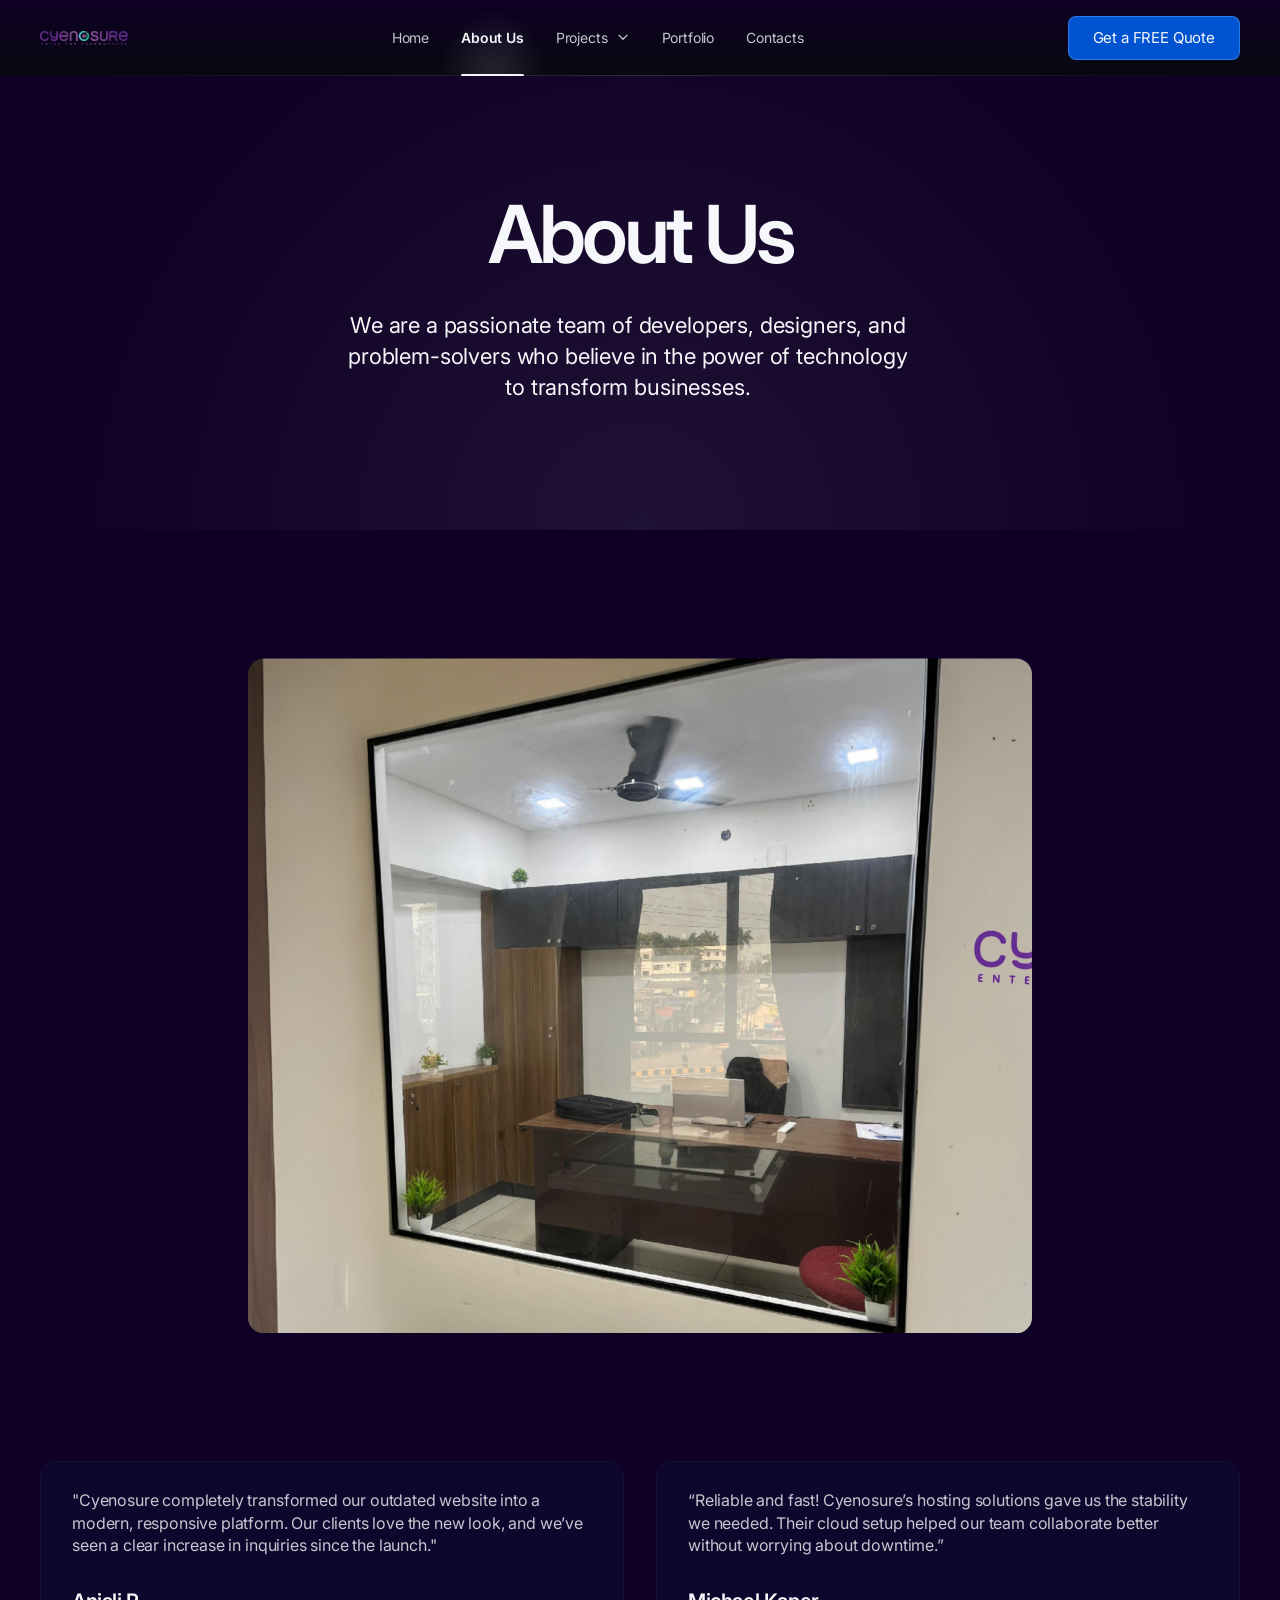
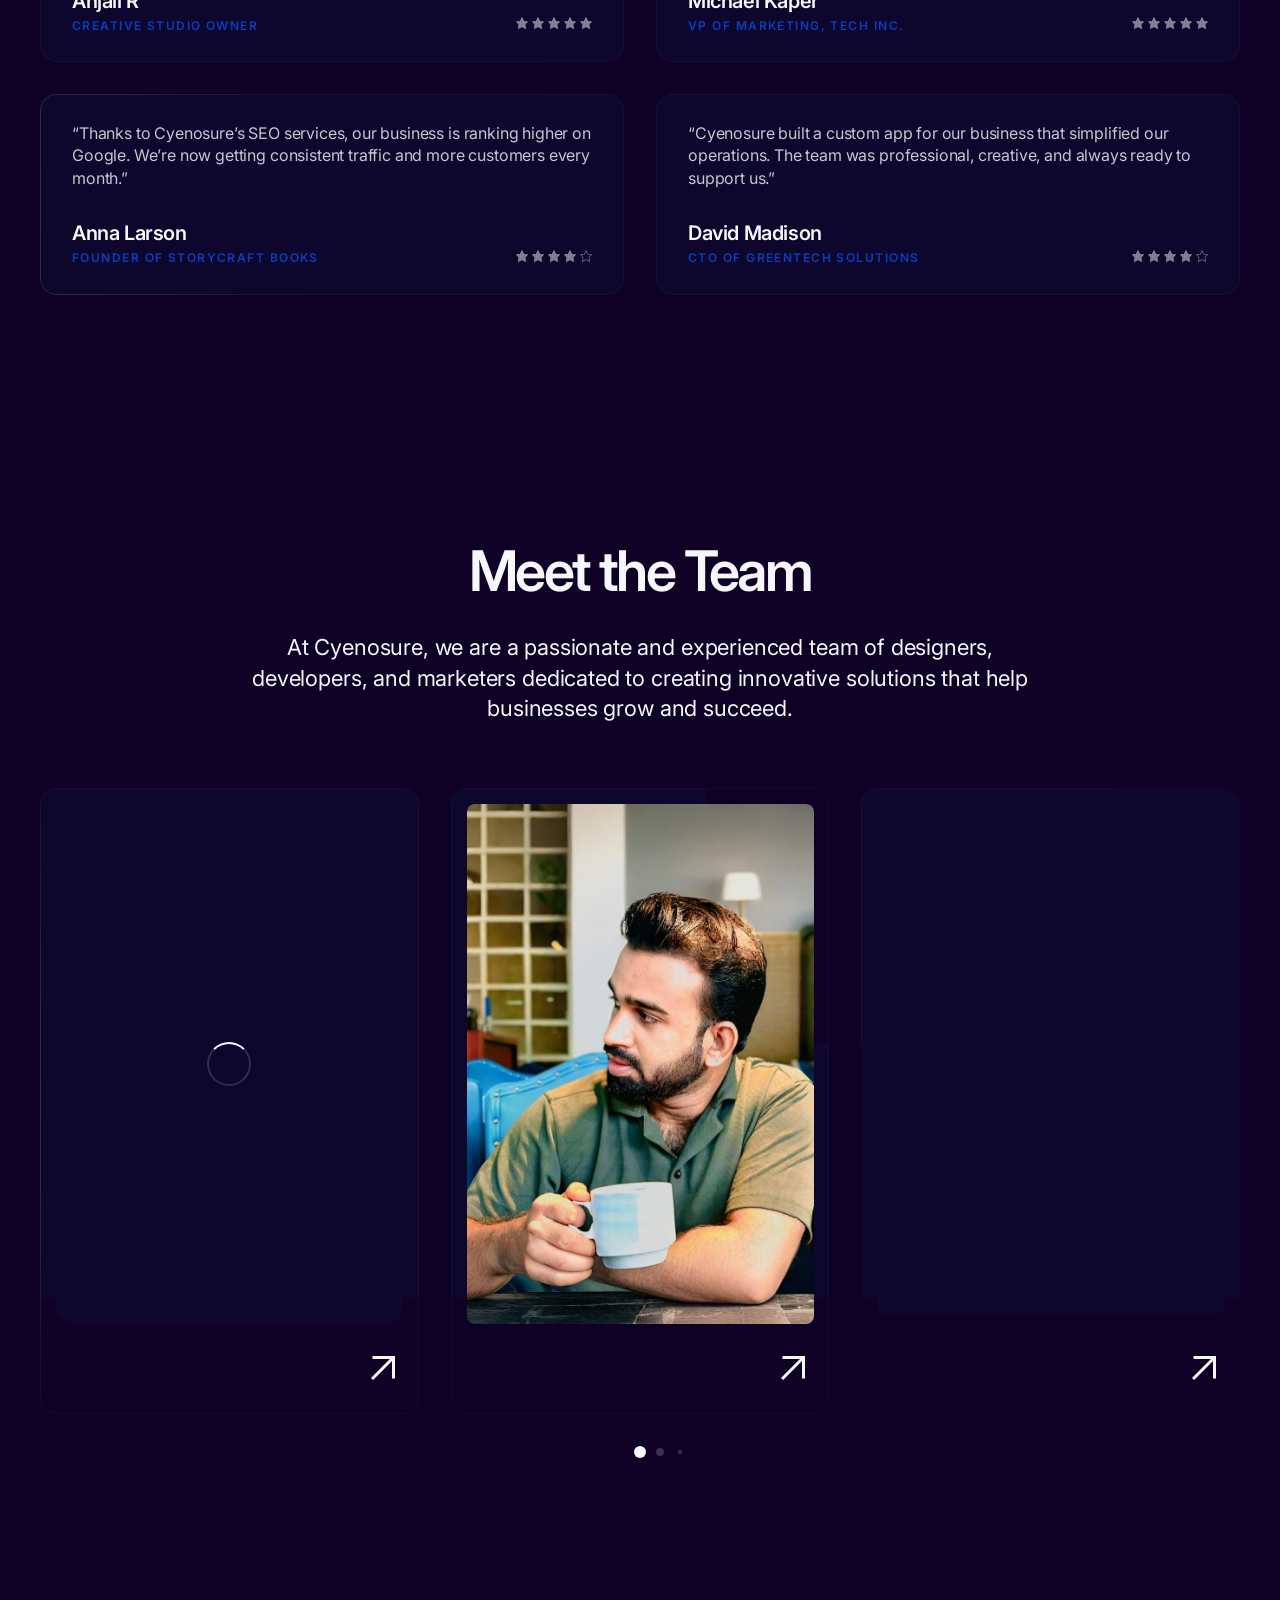
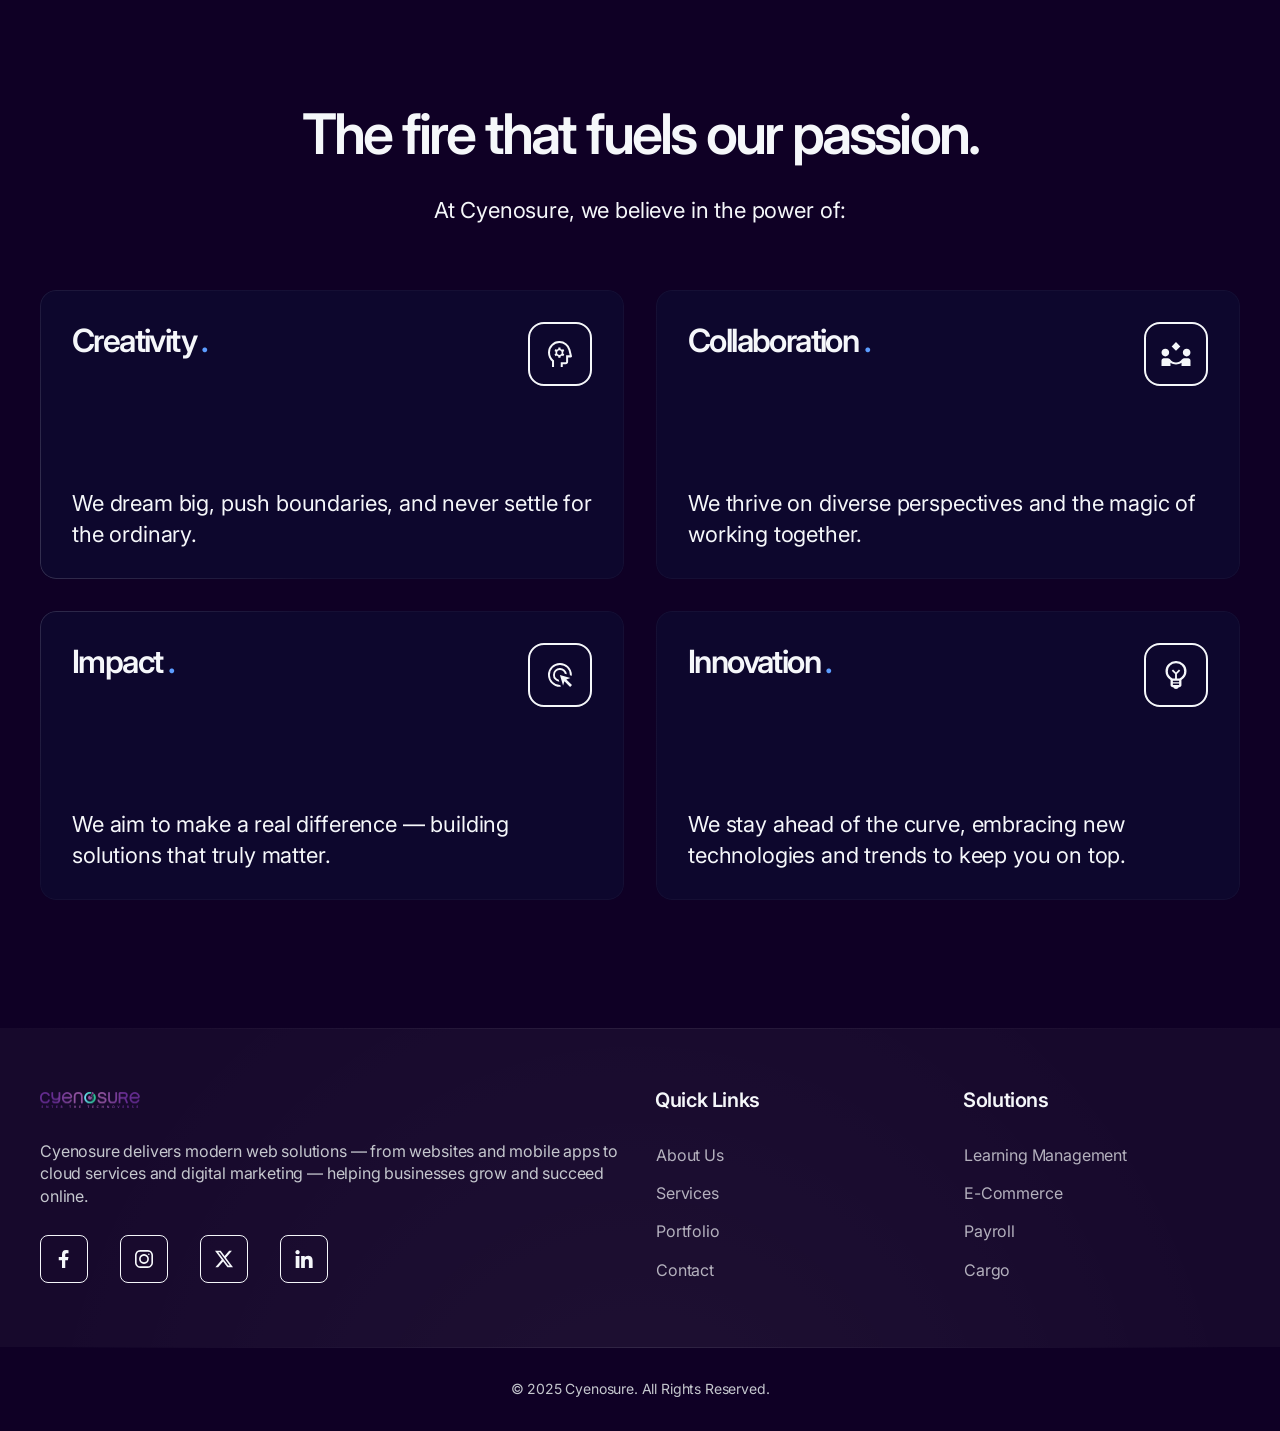
==== commit a7e708f5: "active title" ====
--- a/about-us.html
+++ b/about-us.html
@@ -4,7 +4,7 @@
     <meta charset="UTF-8">
     <meta name="viewport" content="width=device-width, initial-scale=1.0">
     <!-- Page Title -->
-    <title>Bringer | About Us</title>
+    <title>Cyenosure | Enter the technoverse</title>
     <!-- Google Fonts -->
     <link href="https://fonts.googleapis.com/css2?family=Inter:wght@400;600&amp;display=swap" rel="stylesheet">
     <!-- Config -->
@@ -33,10 +33,10 @@
         <div class="bringer-header-mp">
           <nav class="bringer-nav">
             <ul class="main-menu" data-stagger-appear="fade-down" data-stagger-delay="75">
-              <li class="current-menu-parent">
+              <li>
                 <a href="index.html">Home</a>
               </li>
-              <li>
+              <li class="current-menu-parent">
                 <a href="about-us.html">About Us</a>
               </li>
               <li>
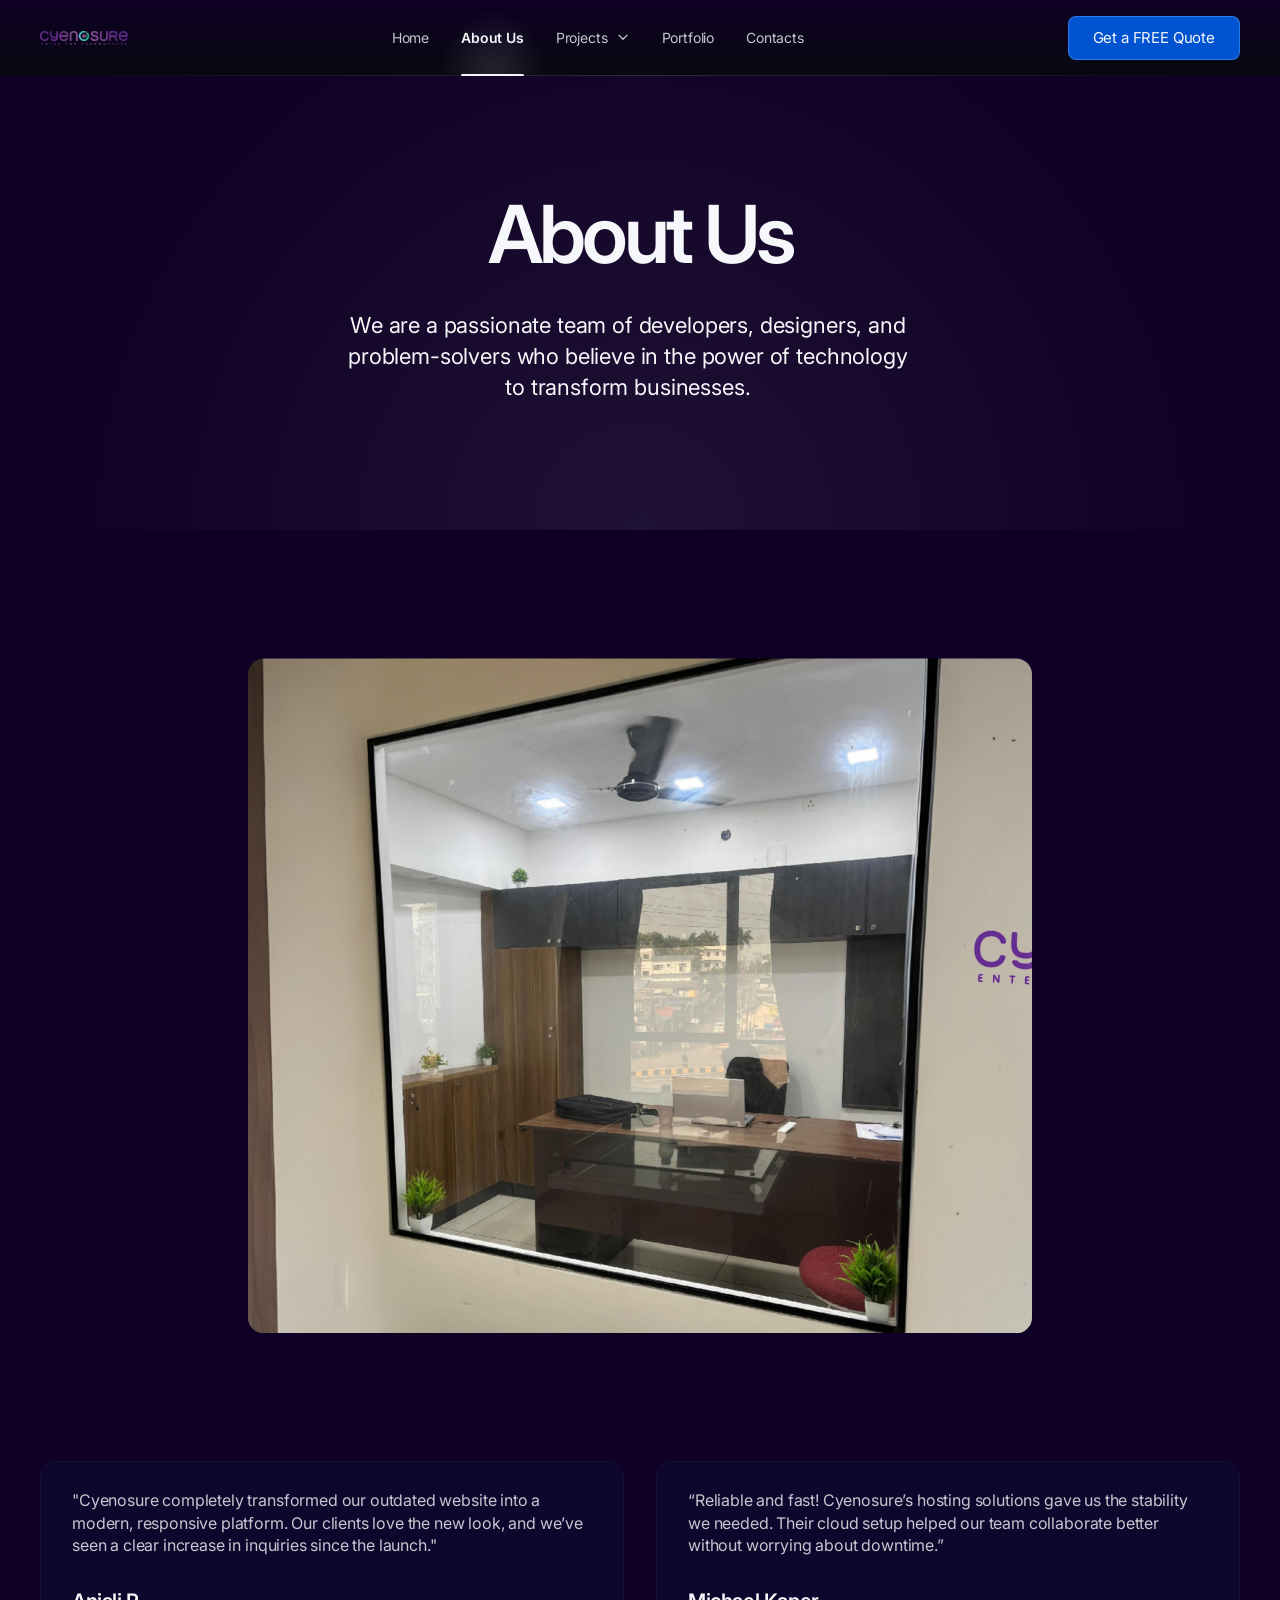
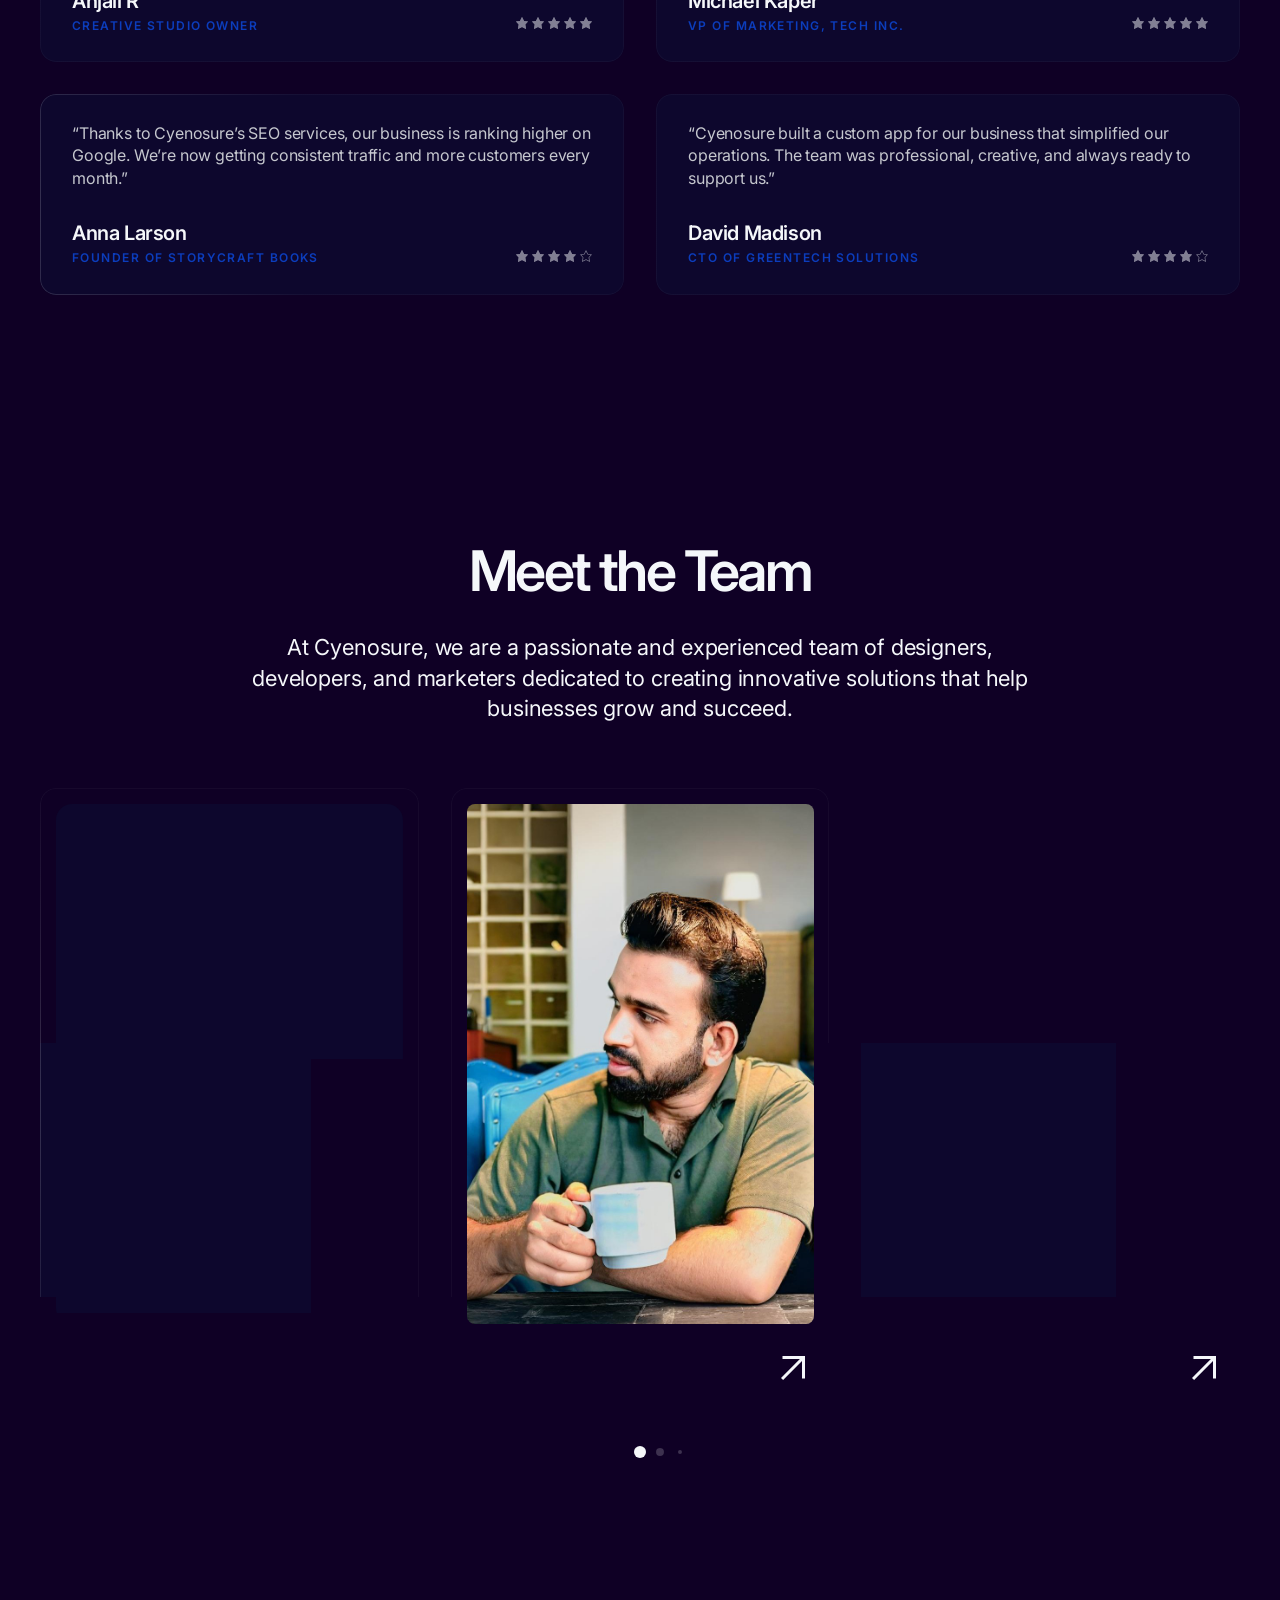
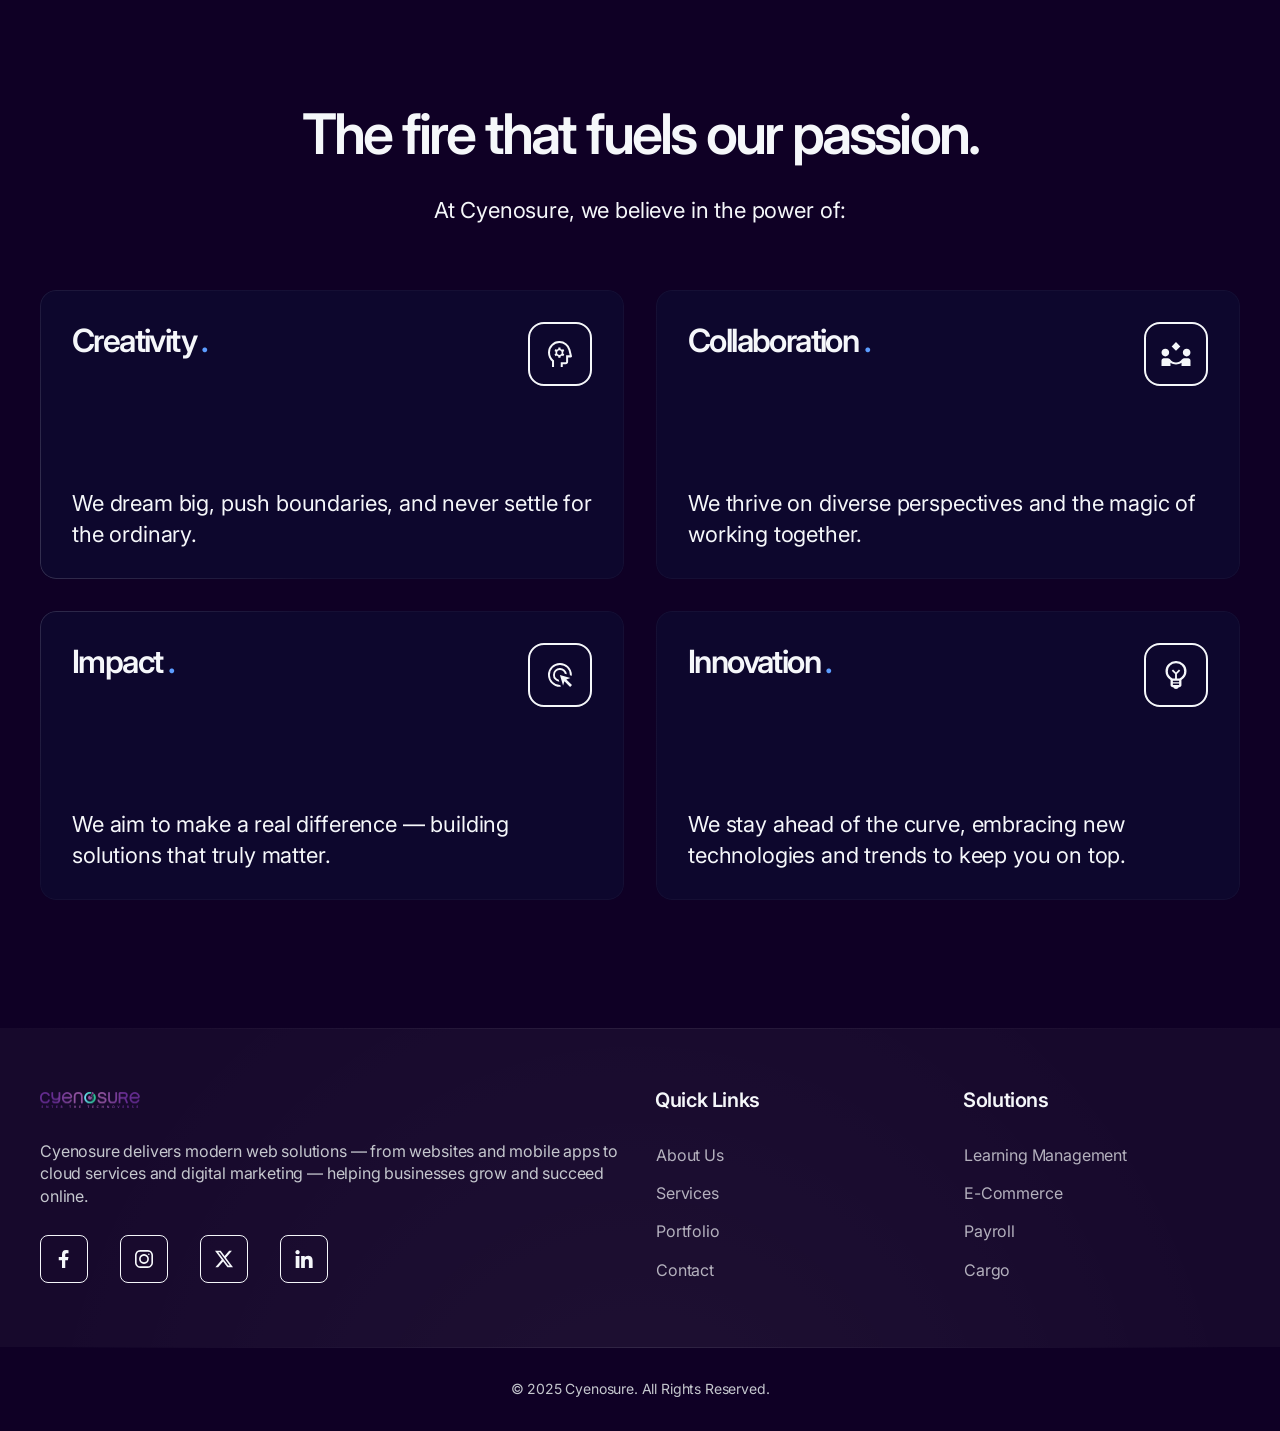
==== commit bdd426e9: "updated team member" ====
--- a/about-us.html
+++ b/about-us.html
@@ -191,7 +191,7 @@
                   </div>
                   <span class="bringer-icon bringer-icon-explore"></span>
                 </div>
-                <a href="team-member.html"></a>
+                <a href="#"></a>
               </div>
               <!-- .bringer-carousel-card -->
               <!-- Carousel Item -->
@@ -206,7 +206,7 @@
                   </div>
                   <span class="bringer-icon bringer-icon-explore"></span>
                 </div>
-                <a href="team-member.html"></a>
+                <a href="#"></a>
               </div>
               <!-- .bringer-carousel-card -->
               <!-- Carousel Item -->
@@ -221,7 +221,7 @@
                   </div>
                   <span class="bringer-icon bringer-icon-explore"></span>
                 </div>
-                <a href="team-member.html"></a>
+                <a href="#"></a>
               </div>
               <!-- .bringer-carousel-card -->
               <!-- Carousel Item -->
@@ -236,7 +236,7 @@
                   </div>
                   <span class="bringer-icon bringer-icon-explore"></span>
                 </div>
-                <a href="team-member.html"></a>
+                <a href="#"></a>
               </div>
               <!-- .bringer-carousel-card -->
             </div>
